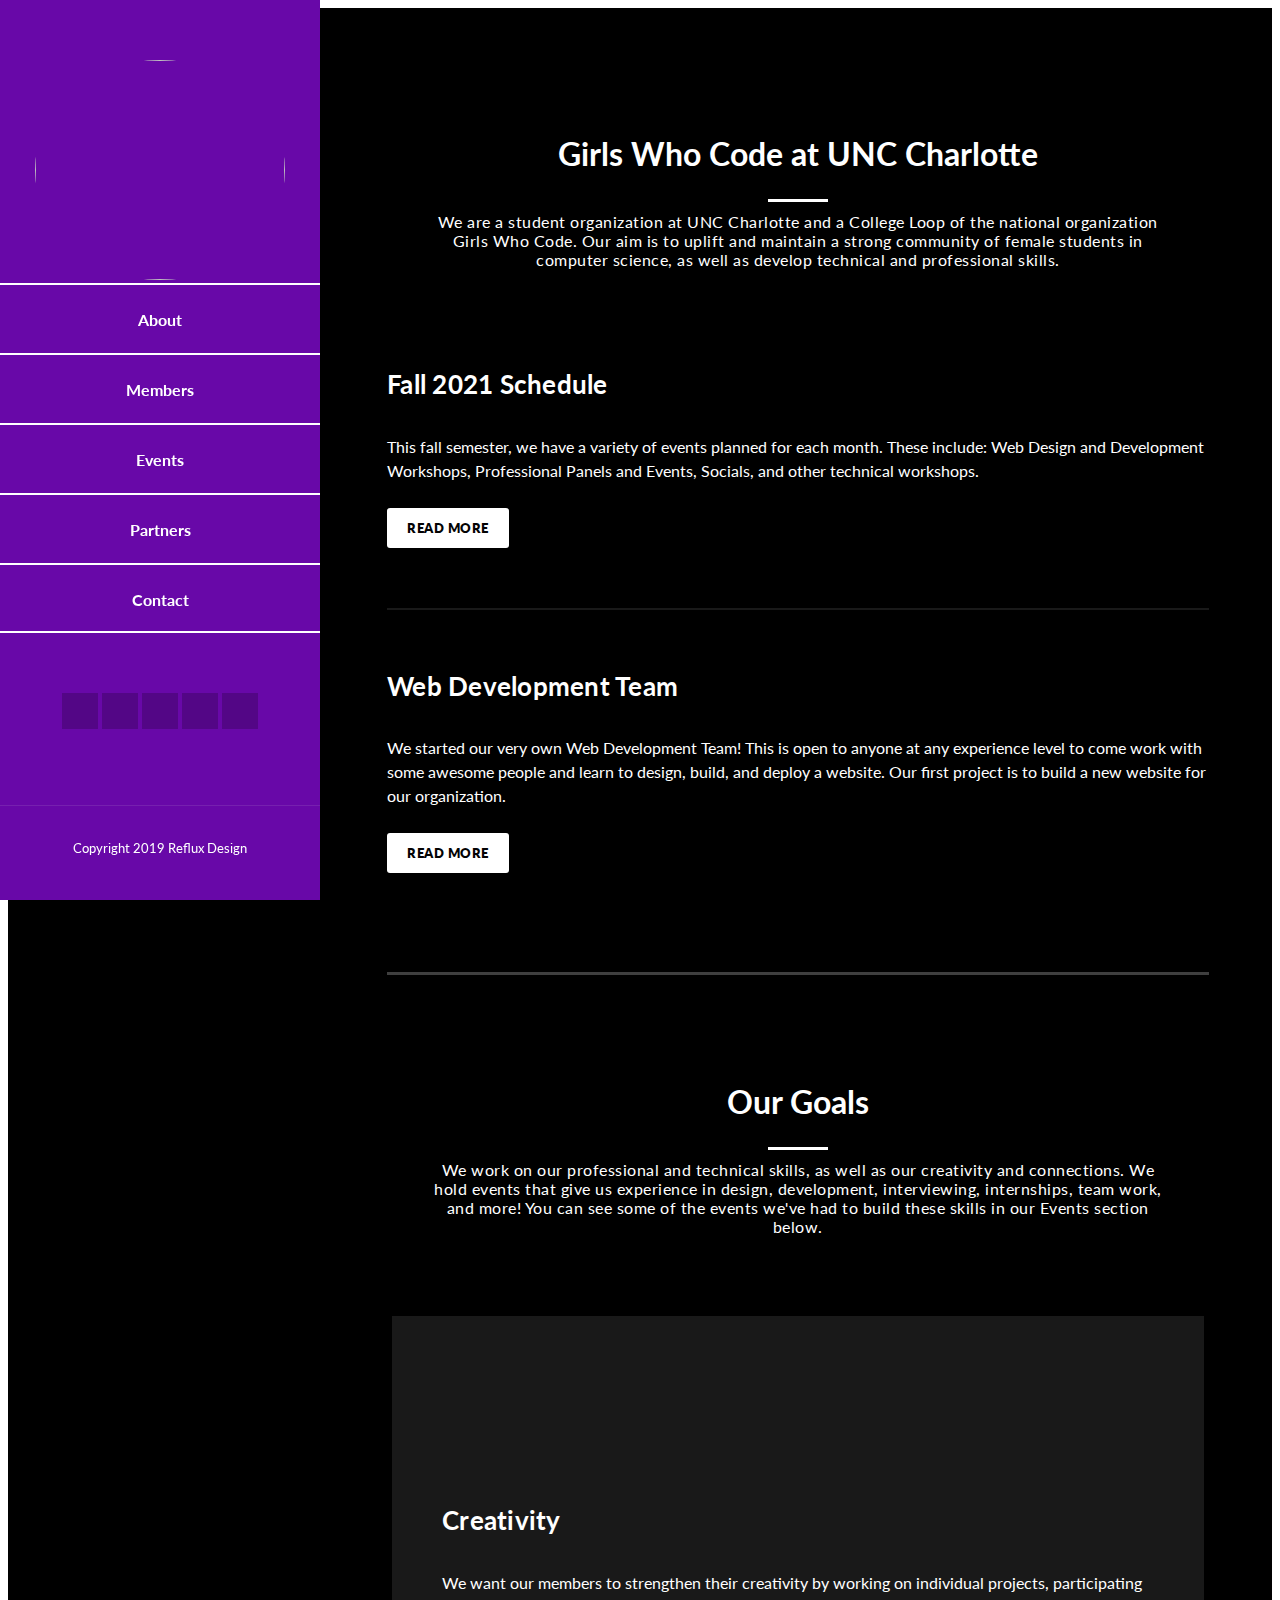
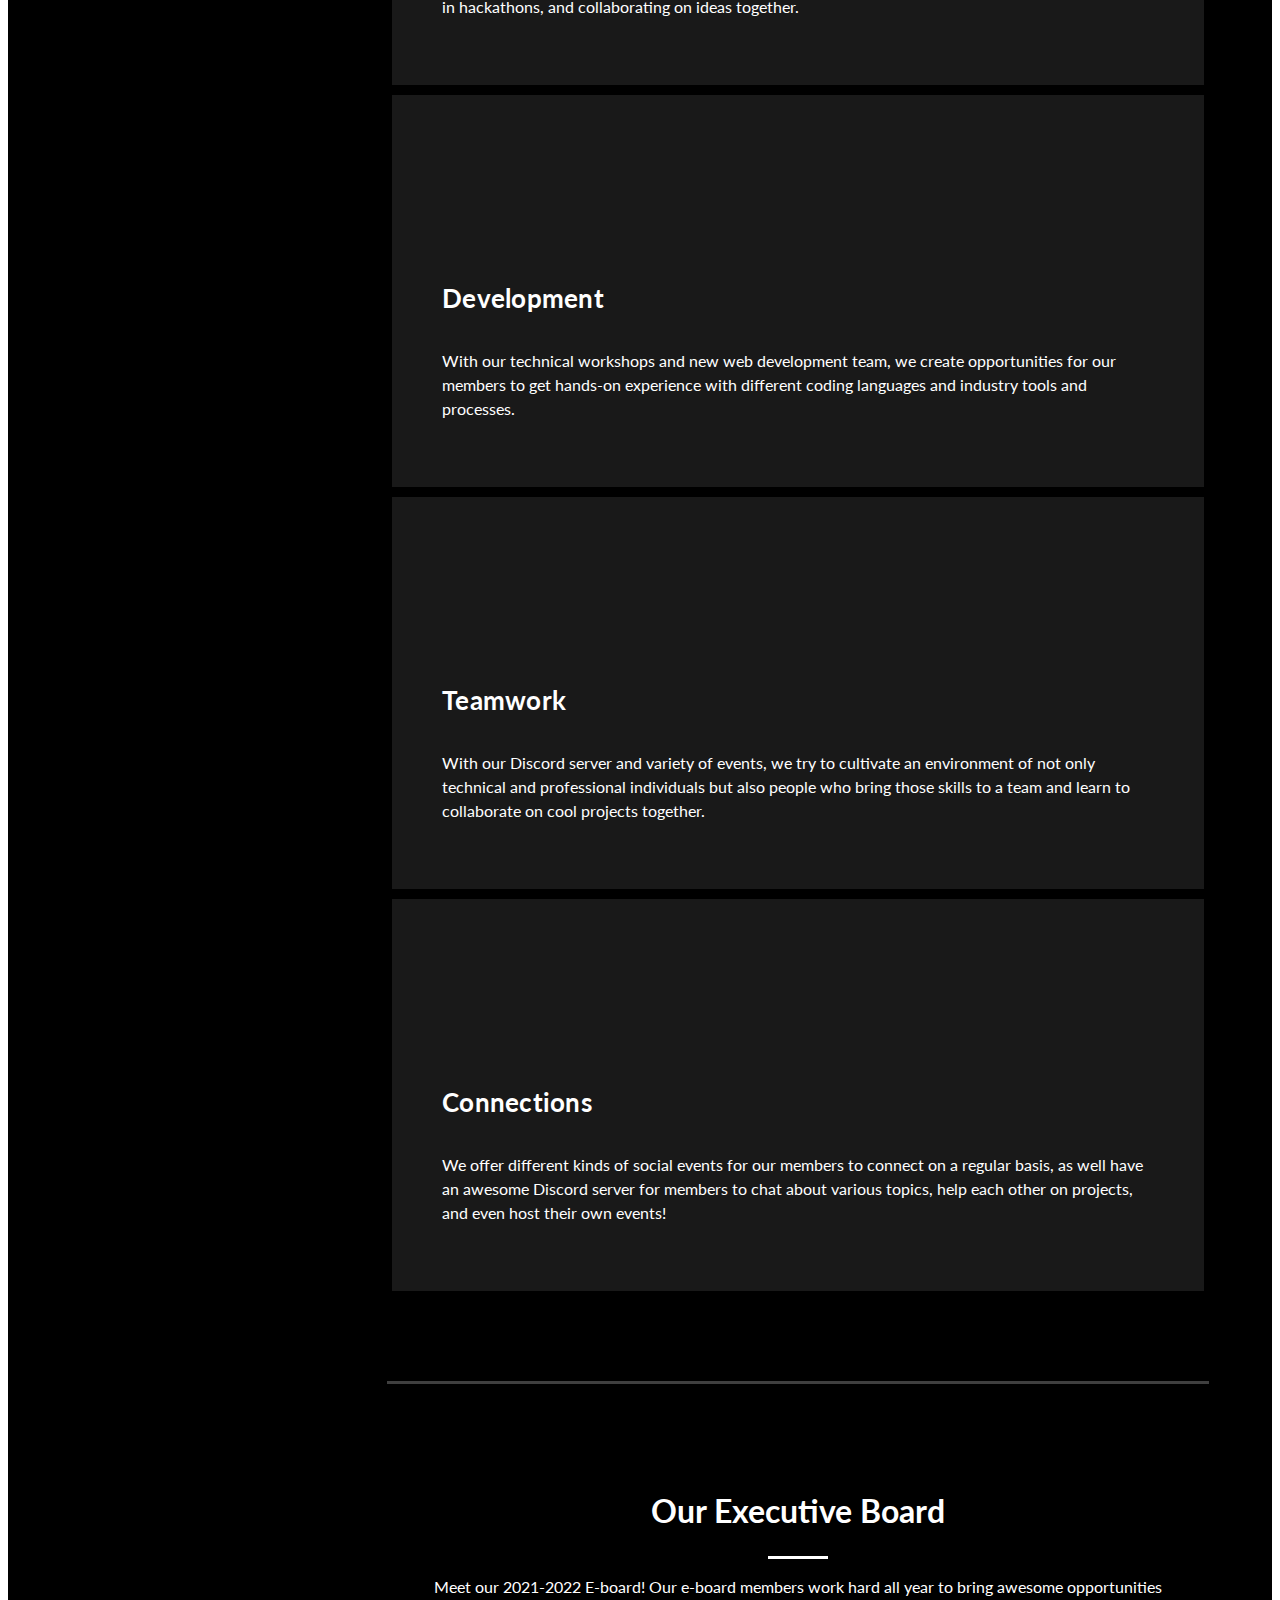
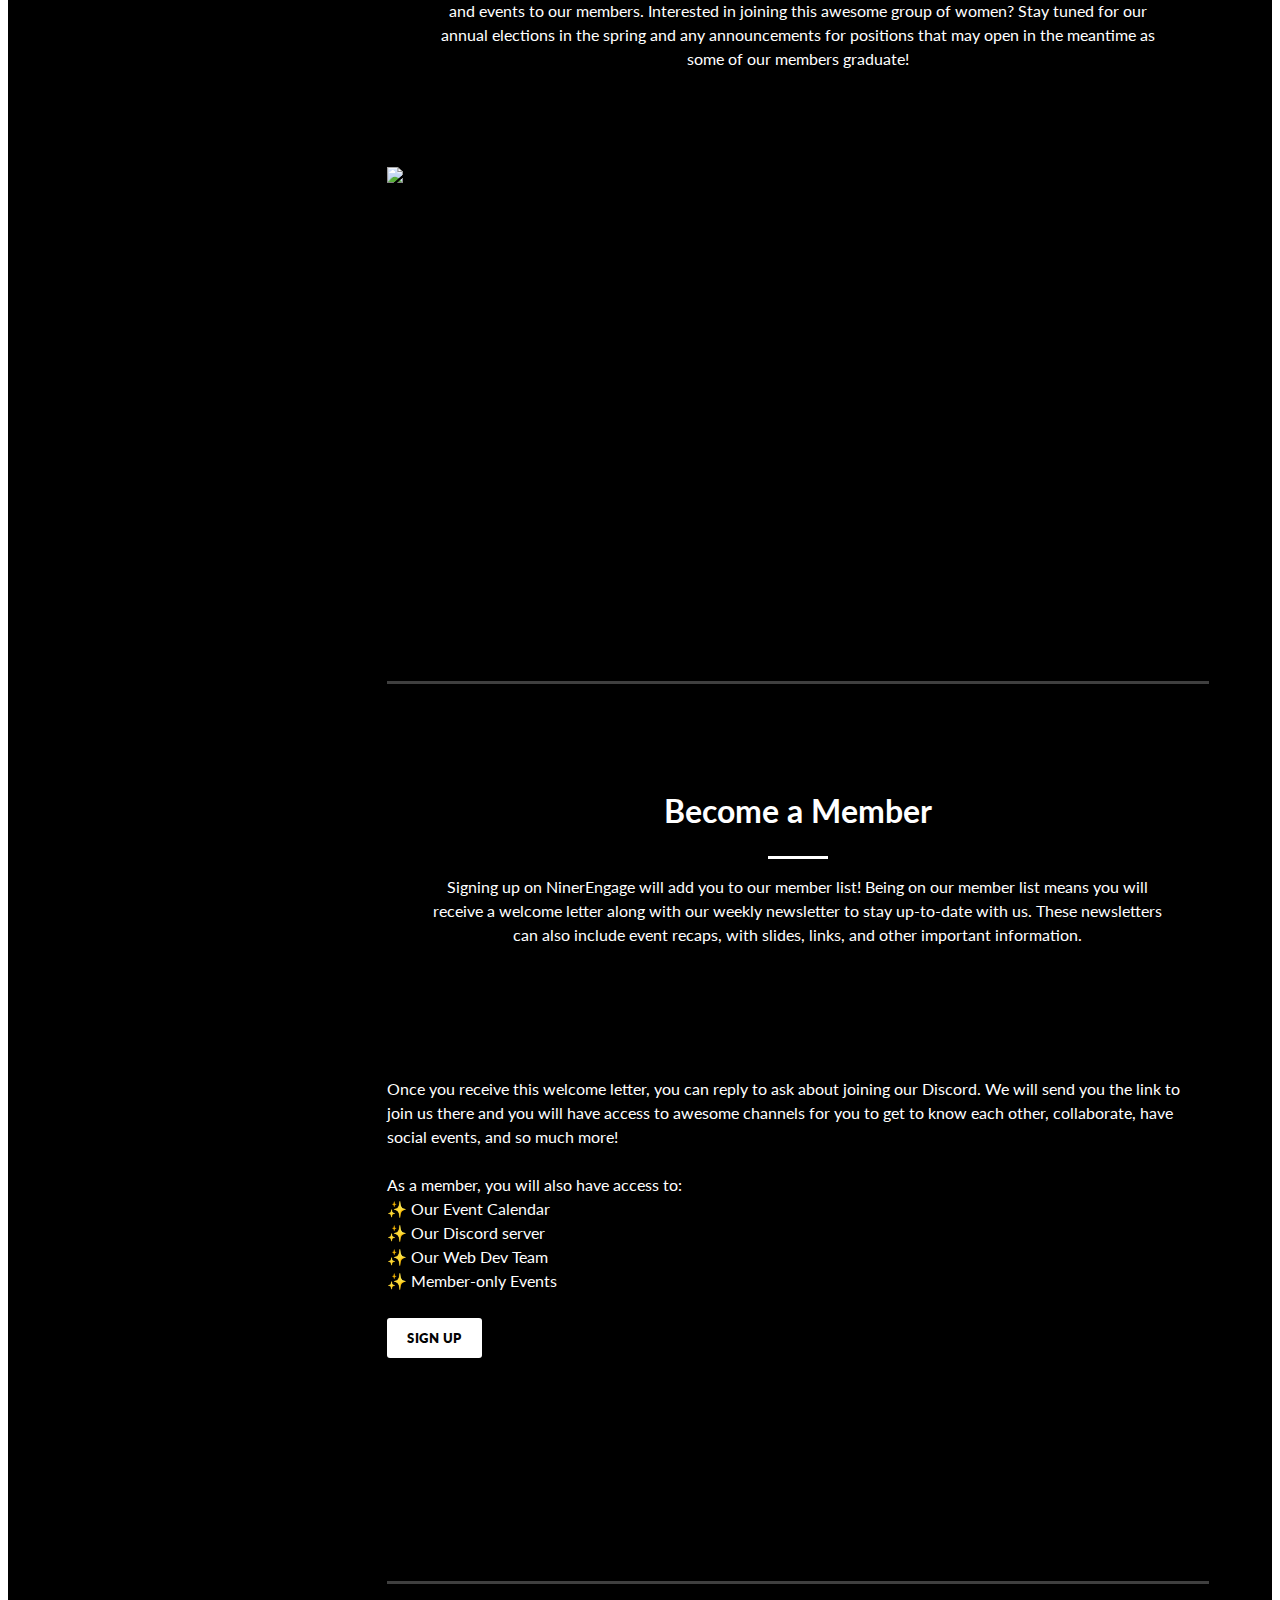
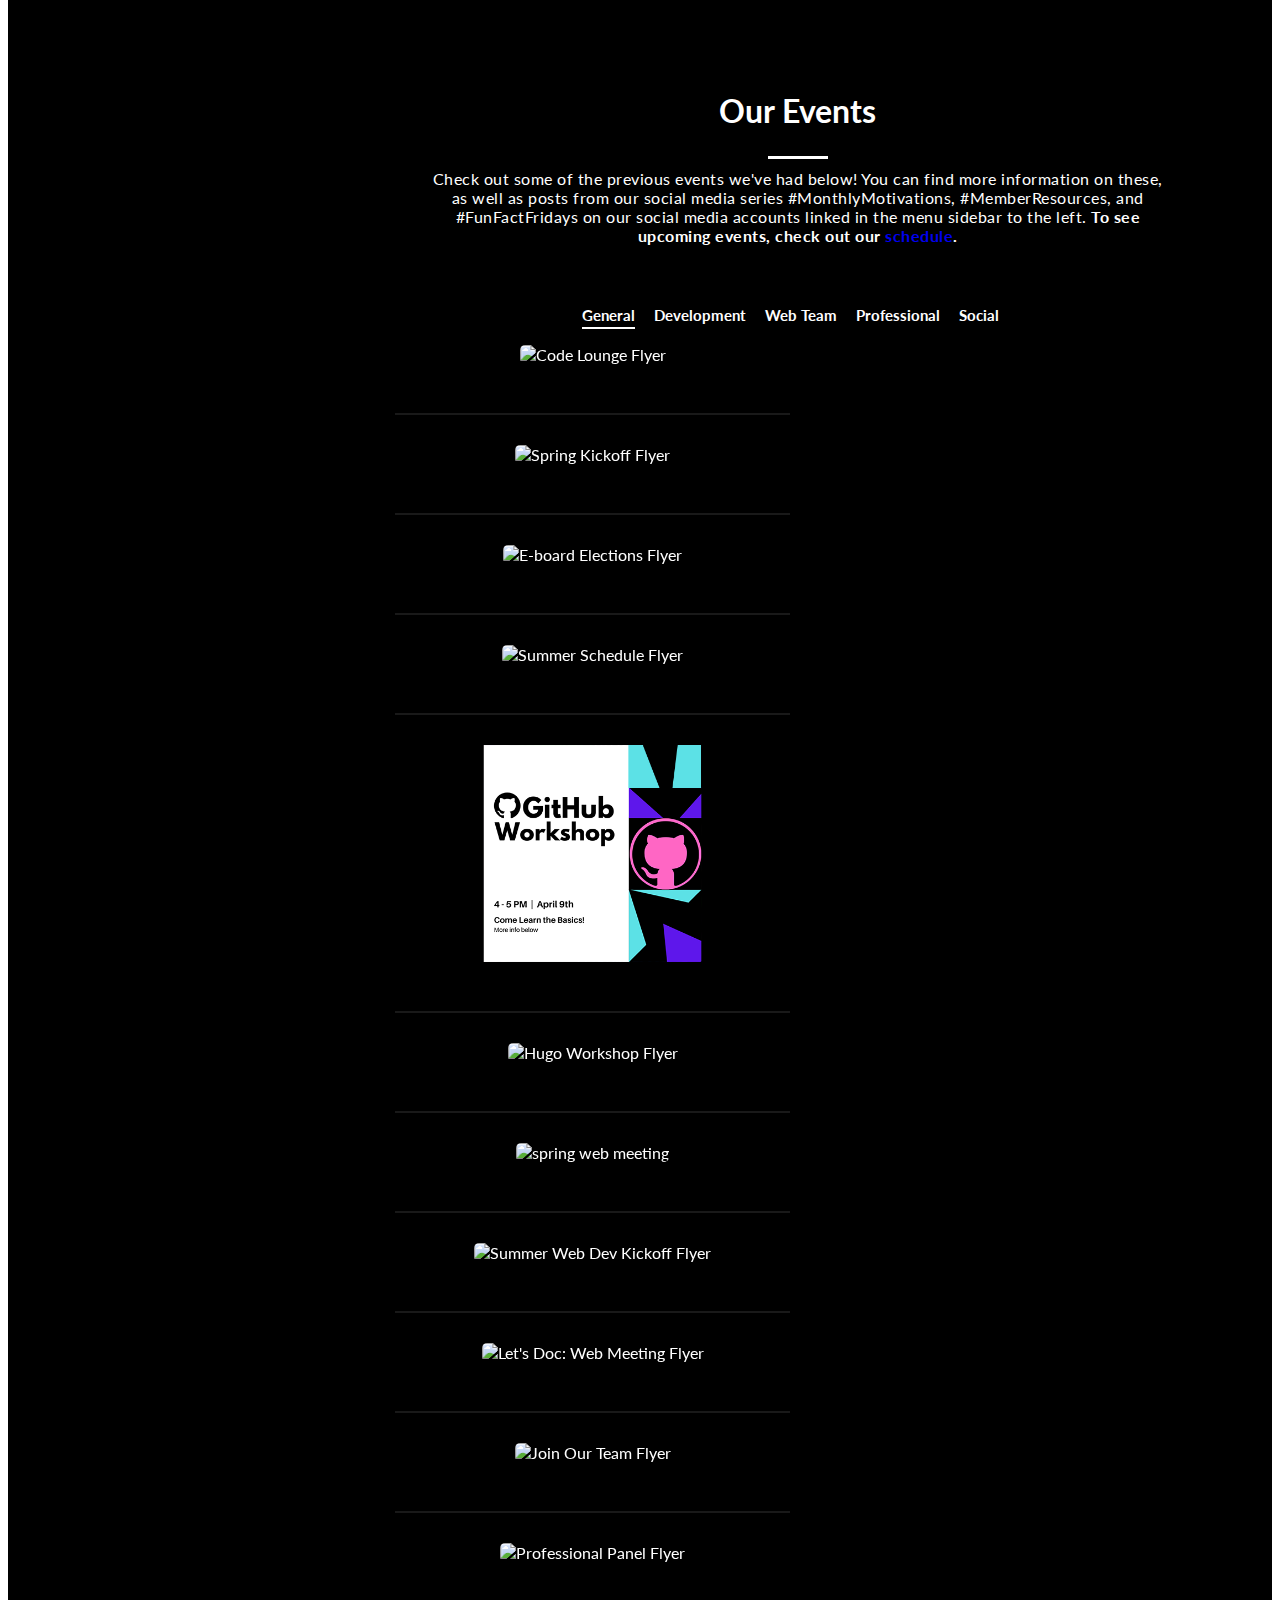
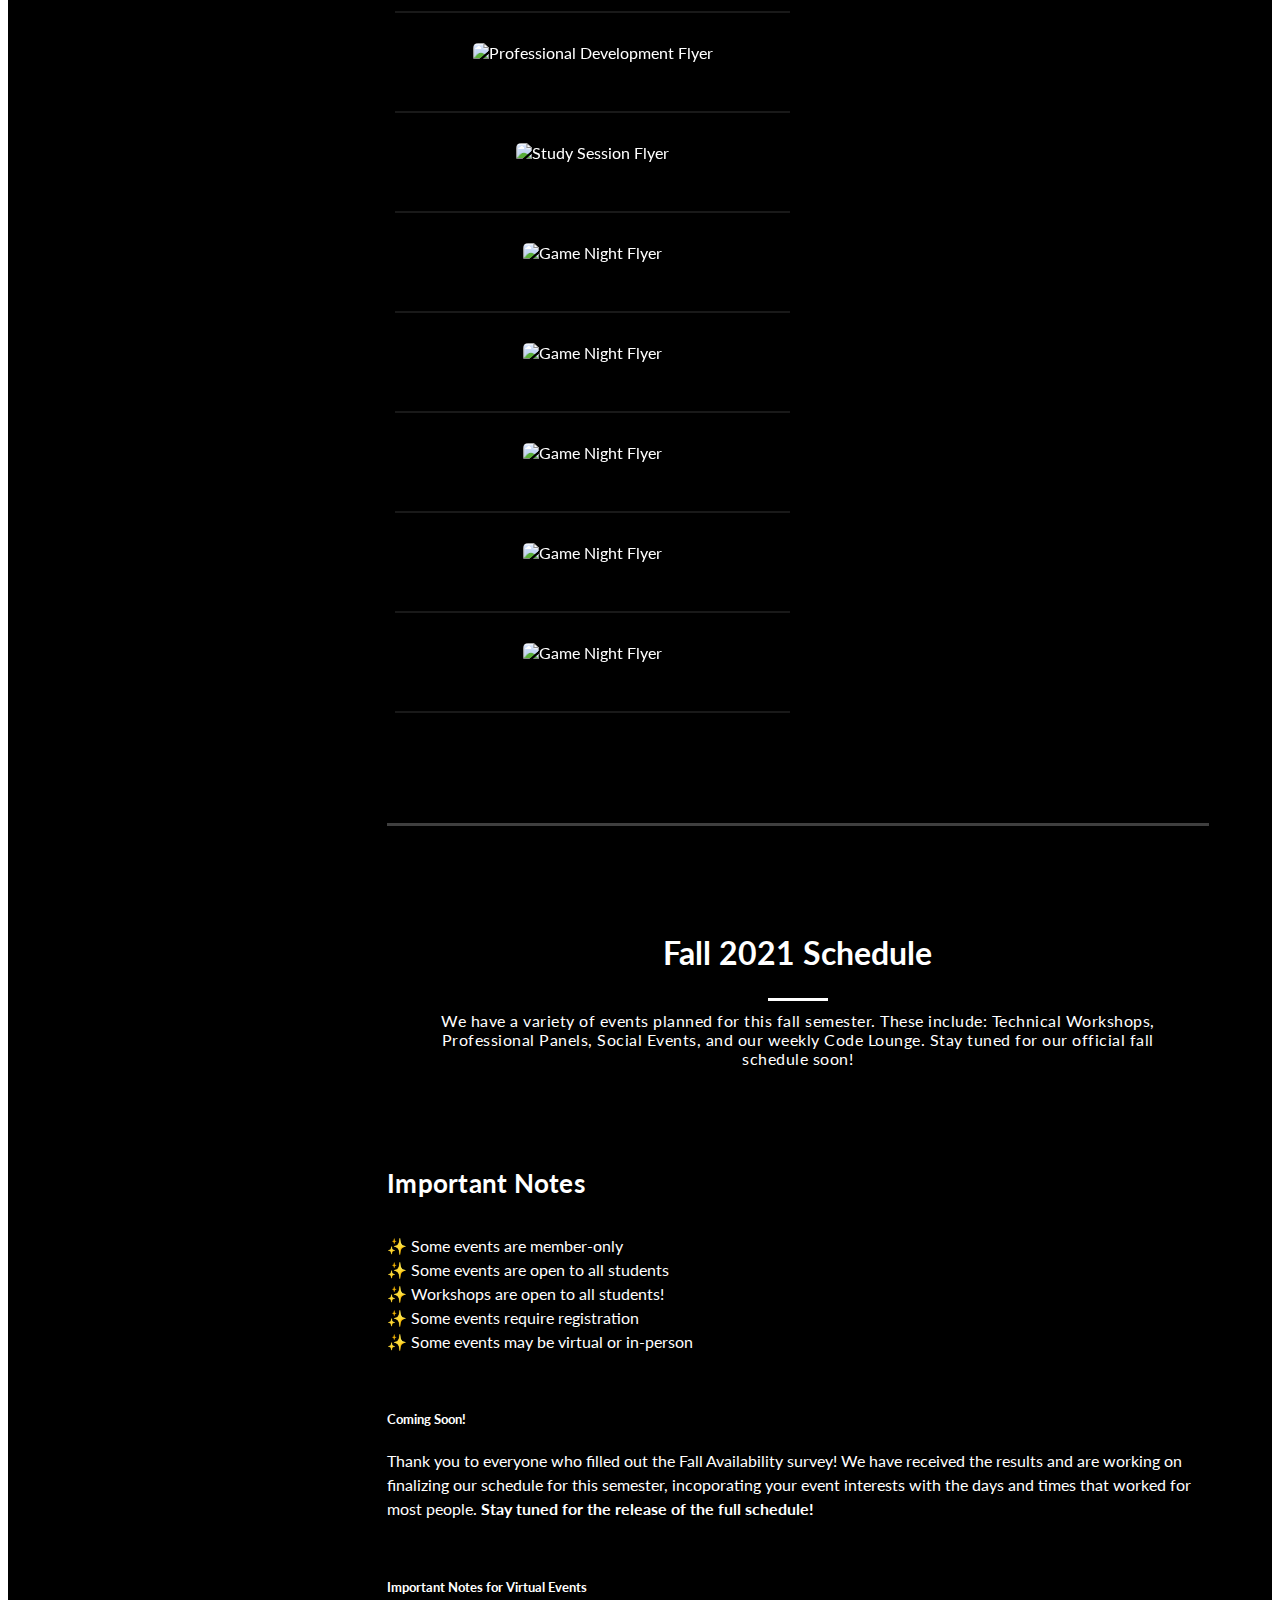
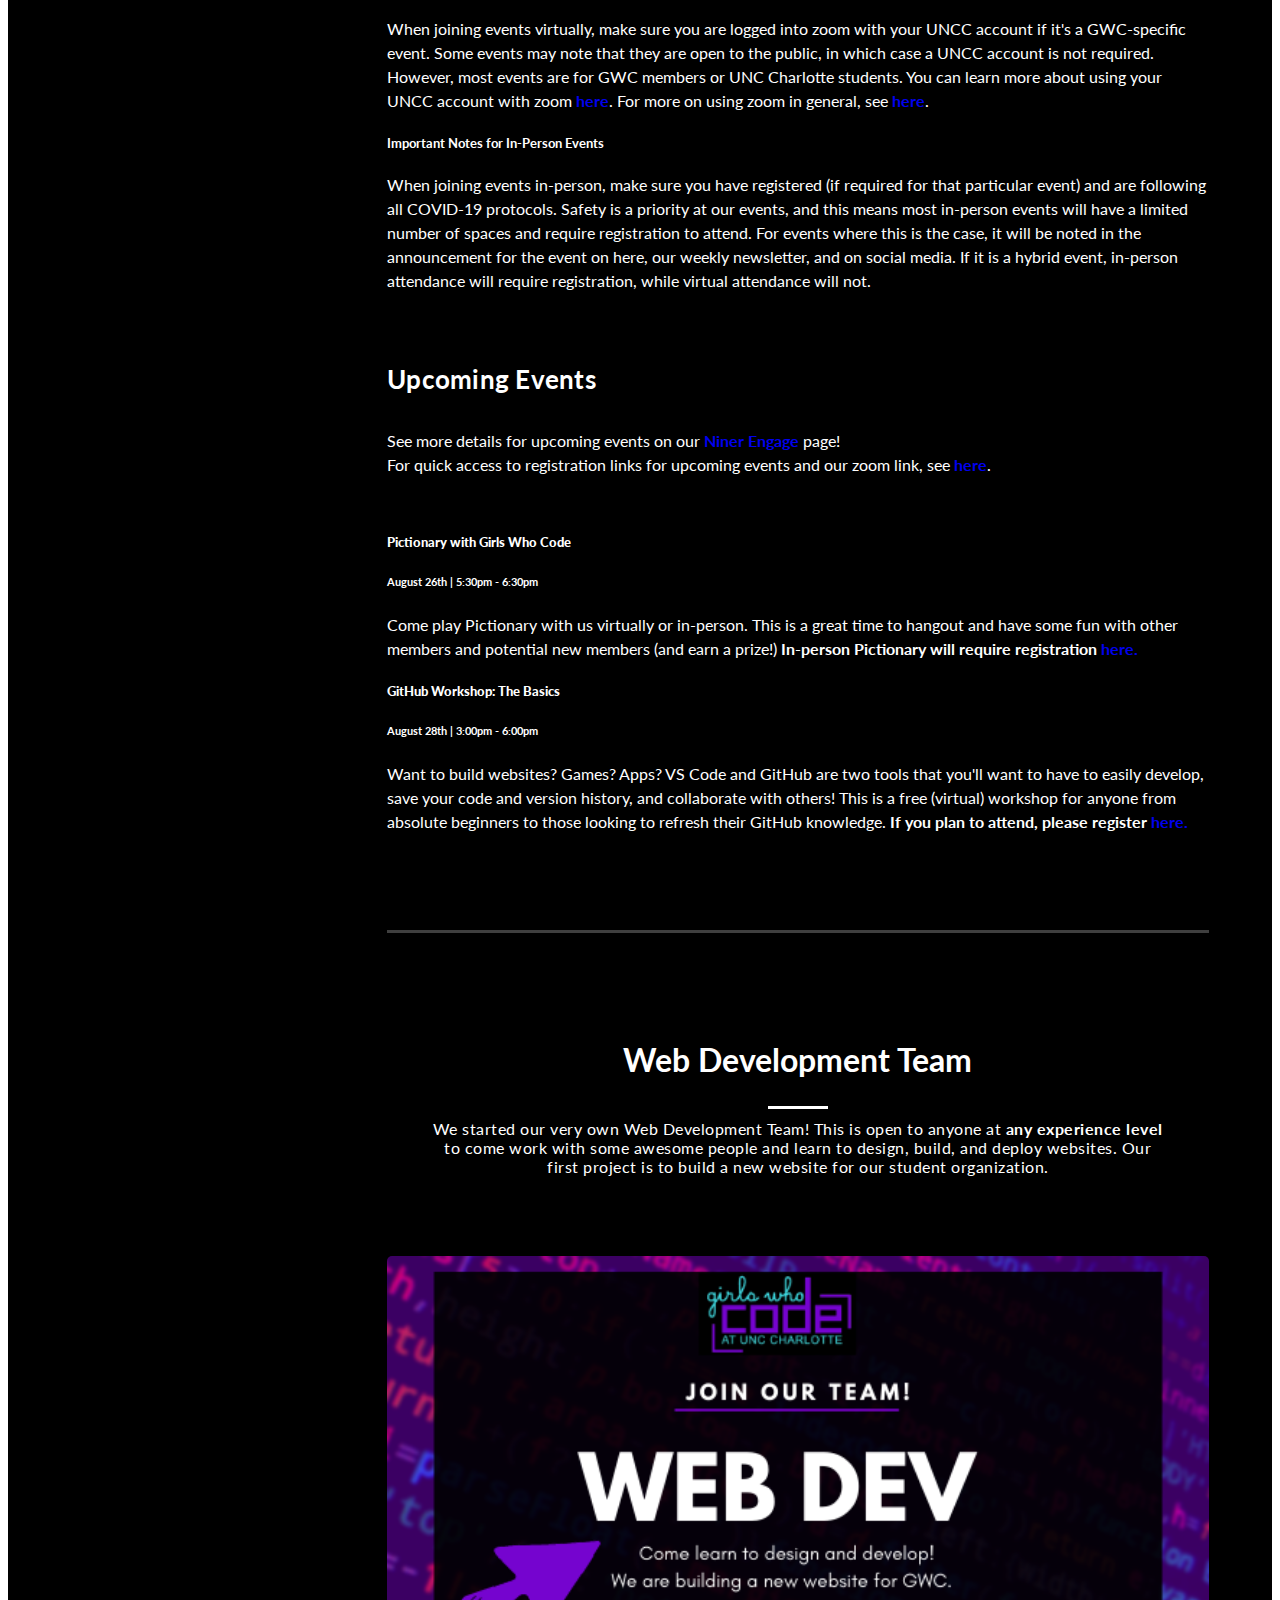
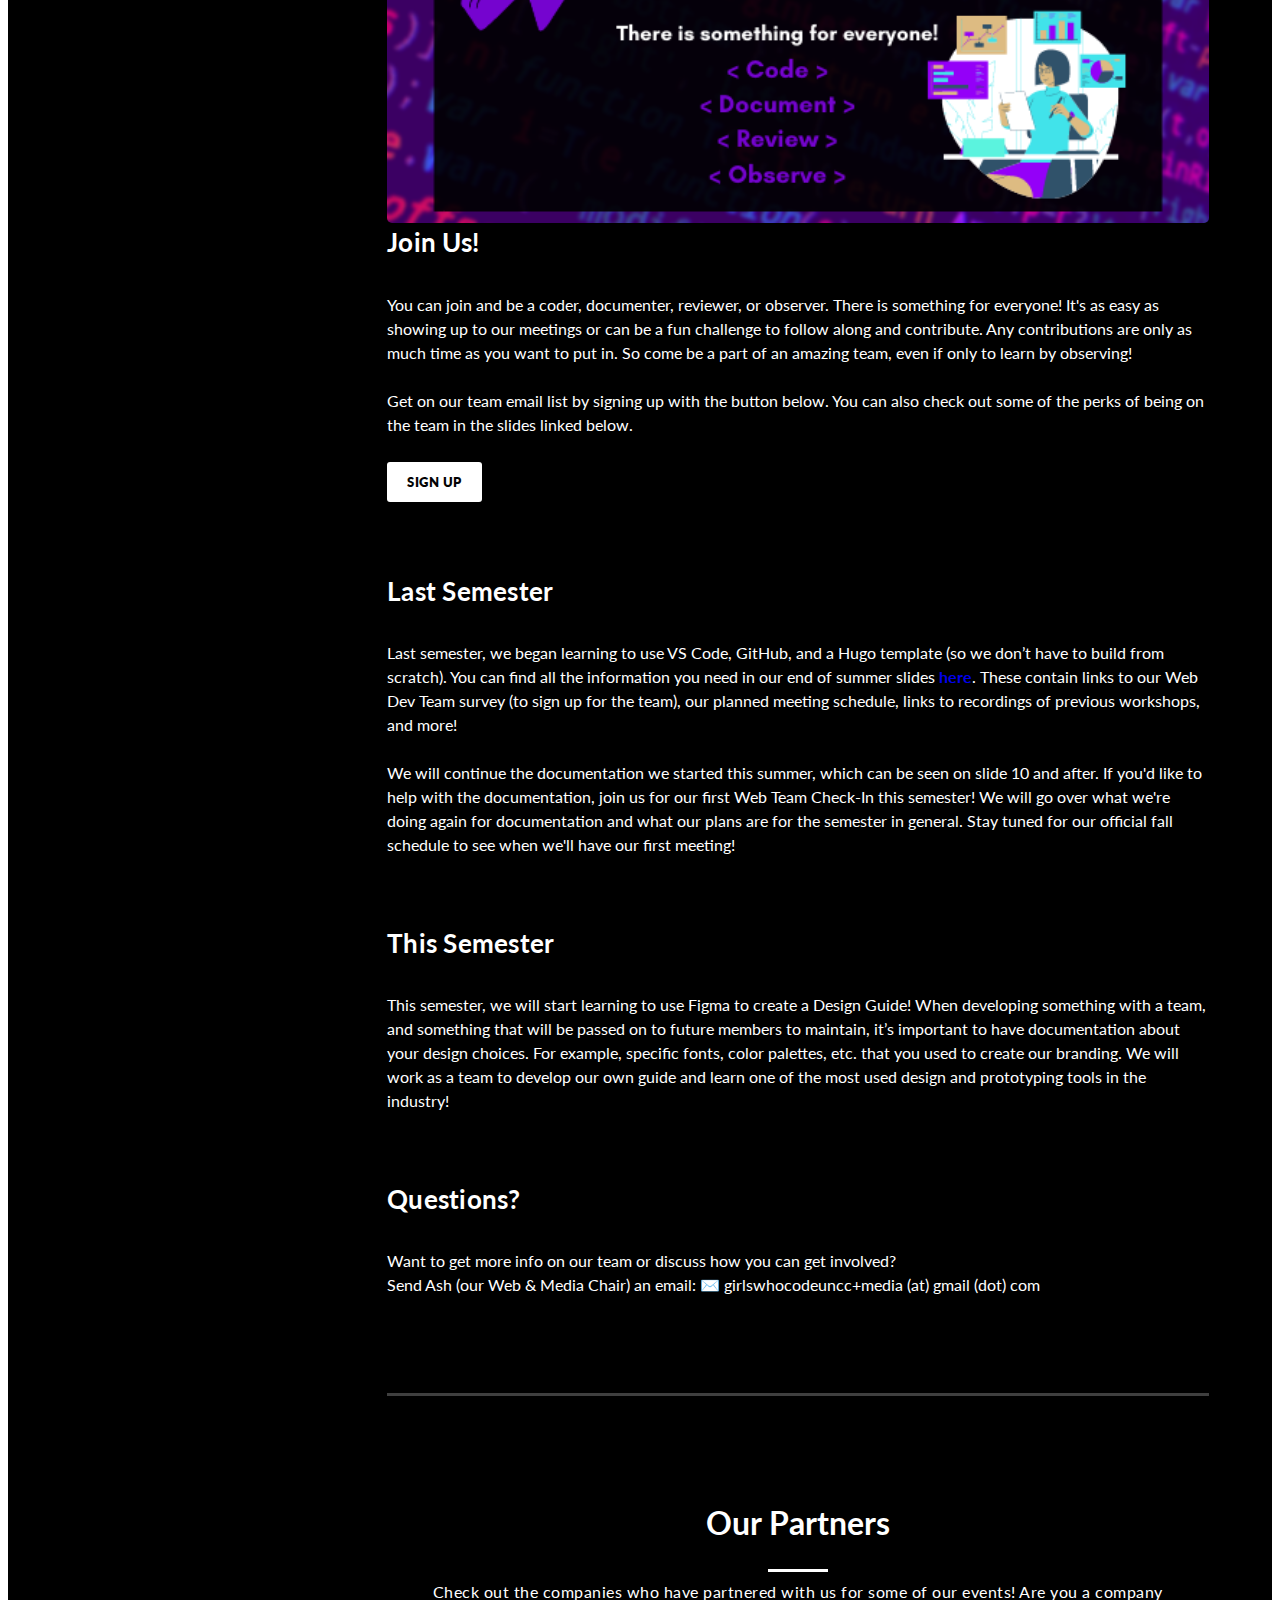
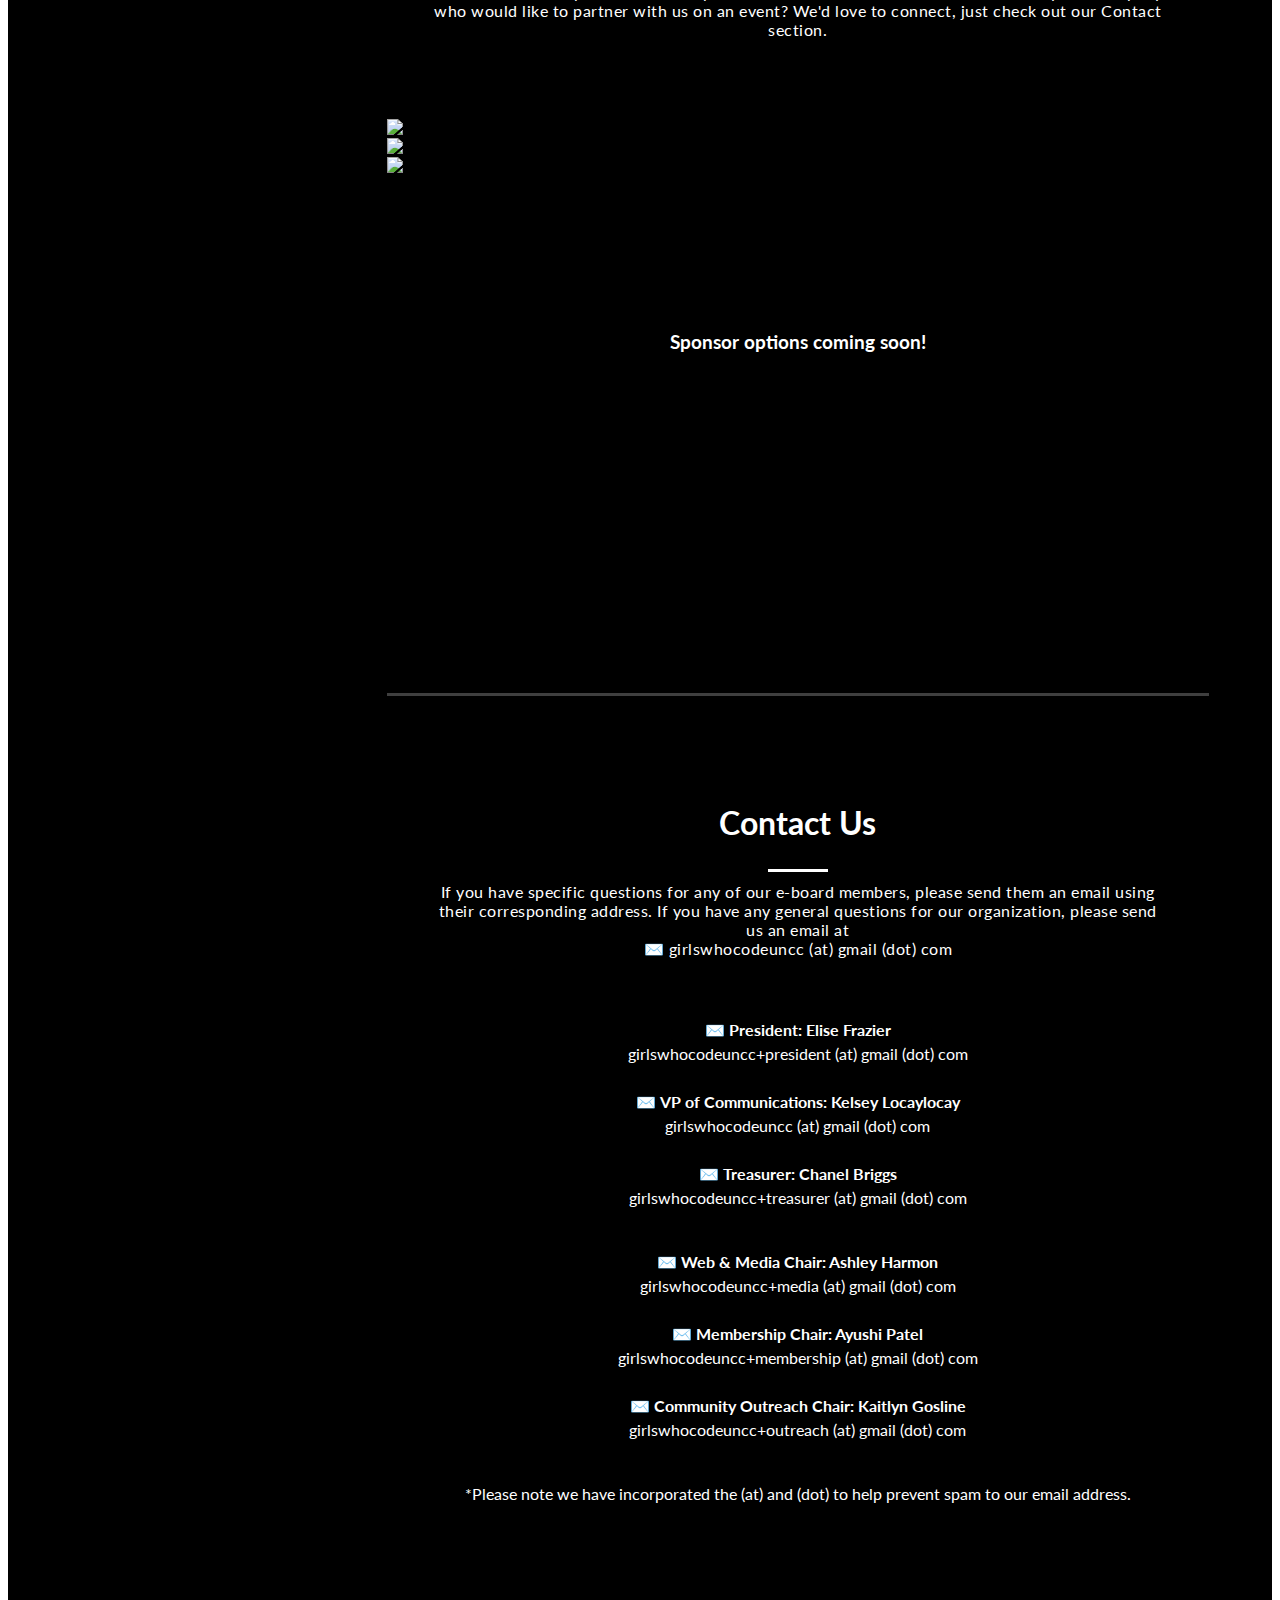
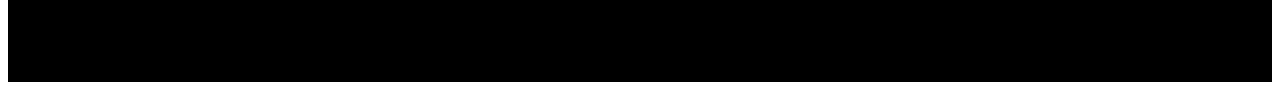
==== index.html @ f1fa6863 "fall schedule updates, removed survey" ====
<!DOCTYPE html>
<html lang="en">

<head>
  <meta charset="utf-8" />
  <meta name="viewport" content="width=device-width, initial-scale=1, shrink-to-fit=no" />
  <!-- 💛 CHANGE ME content="[description of the purpose of this site]" 💛-->
  <meta name="description" content="This is a temp site for GWC-UNCC while our new site is being built" />
  <!-- 💛 CHANGE ME content="[your name]" 💛-->
  <meta name="author" content="bluelotus03" />
  <link href="https://fonts.googleapis.com/css?family=Lato:100,300,400,700,900" rel="stylesheet" />
  <!-- 💛 CHANGE ME <title>[Your Name or Portfolio]<title> 💛-->
  <title>Girls Who Code at UNC Charlotte</title>
  <!--
Reflux Template
https://templatemo.com/tm-531-reflux
-->
  <!-- Bootstrap core CSS -->
  <link href="vendor/bootstrap/css/bootstrap.min.css" rel="stylesheet" />

  <!-- Additional CSS Files -->
  <link rel="stylesheet" href="assets/css/fontawesome.css" />
  <link rel="stylesheet" href="assets/css/templatemo-style.css" />
  <link rel="stylesheet" href="assets/css/owl.css" />
  <link rel="stylesheet" href="assets/css/lightbox.css" />
</head>

<body>
  <div id="page-wraper">
    <!-- Sidebar Menu -->
    <div class="responsive-nav">
      <i class="fa fa-bars" id="menu-toggle"></i>
      <div id="menu" class="menu">
        <i class="fa fa-times" id="menu-close"></i>
        <div class="container">
          <div class="image">
            <!-- 💛 CHANGE ME src="assets/images/[your-profile-pic]" 💛-->
            <a href="#"><img src="assets/images/logo.png" alt="" /></a>
          </div>

          <nav class="main-nav" role="navigation">
            <ul class="main-menu">
              <li><a href="#section1">About</a></li>
              <li><a href="#section2">Members</a></li>
              <li><a href="#section3">Events</a></li>
              <li><a href="#section6">Partners</a></li>
              <li><a href="#section7">Contact</a></li>
            </ul>
          </nav>
          <div class="social-network">
            <ul class="soial-icons">
              <li>
                <a href="https://www.instagram.com/girlswhocode_uncc" target="blank"><i class="fa fa-instagram"></i></a>
              </li>
              <li>
                <a href="https://www.facebook.com/girlswhocode.uncc" target="blank"><i class="fa fa-facebook"></i></a>
              </li>
              <li>
                <a href="https://twitter.com/gwc_uncc" target="blank"><i class="fa fa-twitter"></i></a>
              </li>
              <li>
                <a href="https://www.linkedin.com/company/girls-who-code-at-unc-charlotte" target="blank"><i
                    class="fa fa-linkedin"></i></a>
              </li>
              <li>
                <a href="https://github.com/GWC-UNCC" target="blank"><i class="fa fa-github"></i></a>
              </li>
            </ul>
          </div>
          <div class="copyright-text">
            <p>Copyright 2019 Reflux Design</p>
          </div>
        </div>
      </div>
    </div>

    <section class="section about-me" data-section="section1">
      <div class="container">
        <img src="assets/images/backgroundphoto4.png" alt="">
        <div class="section-heading">
          <!-- ✨ CAN CHANGE <h2>[your main title or welcome msg]</h2> ✨-->
          <h2>Girls Who Code at UNC Charlotte</h2>
          <div class="line-dec"></div>
          <!-- 💛 CHANGE ME <span>[short blurb about you, two sentence max]</span> 💛-->
          <span>
            We are a student organization at UNC Charlotte and a College Loop of the national organization Girls Who
            Code.
            Our aim is to uplift and maintain a strong community of female students in computer science, as well as
            develop
            technical and professional skills.
          </span>
        </div>
        <div class="left-image-post">
          <div class="row">
            <div class="col-md-6">
              <div class="left-image">
                <!-- 💛 CHANGE ME src="assets/images/[image for project or assignment #1]" 💛 -->
                <img src="assets/images/copy-fall-avail-purp.png" alt="" />
              </div>
            </div>
            <div class="col-md-6">
              <div class="right-text">
                <!-- 💛 CHANGE ME <h4>[Project or assignment title #1]</h4> 💛-->
                <h4>Fall 2021 Schedule</h4>
                <!-- 💛 CHANGE ME <p>[Project or assignment description #1]</p> 💛-->
                <p>
                  This fall semester, we have a variety of events planned for each month.
                  These include: Web Design and Development Workshops, Professional Panels
                  and Events, Socials, and other technical workshops.
                </p>
                <div class="white-button">
                  <a href="#section4">Read More</a>
                </div>
              </div>
            </div>
          </div>
        </div>
        <div class="right-image-post">
          <div class="row">
            <div class="col-md-6">
              <div class="left-text">
                <!-- 💛 CHANGE ME <h4>[Project or assignment title #2]</h4> 💛-->
                <h4>Web Development Team</h4>
                <!-- 💛 CHANGE ME <p>[Project or assignment description #2]</p> 💛-->
                <p>
                  We started our very own Web Development Team! This is open to anyone at any experience level to
                  come work with some awesome people and learn to design, build, and deploy a website. Our first project
                  is to build a new website for our organization.
                </p>
                <div class="white-button">
                  <a href="#section5">Read More</a>
                </div>
              </div>
            </div>
            <div class="col-md-6">
              <div class="right-image">
                <!-- 💛 CHANGE ME src="assets/images/[image for project or assignment #2]" 💛 -->
                <img src="assets/images/web dev ad.png" alt="" />
              </div>
            </div>
          </div>
        </div>
      </div>
    </section>

    <section class="section my-services">
      <div class="container">
        <div class="section-heading">
          <!-- 💛 CHANGE ME <h2>[match name chosen at line 54]</h2> 💛 -->
          <h2>Our Goals</h2>
          <div class="line-dec"></div>
          <!-- 💛 CHANGE ME <span>[optional general statement about your strengths]</span> 💛 -->
          <span>
            We work on our professional and technical skills, as well as our creativity and connections.
            We hold events that give us experience in design, development, interviewing, internships, team work, and
            more!
            You can see some of the events we've had to build these skills in our Events section below.
          </span>
        </div>
        <div class="row">
          <div class="col-md-6">
            <div class="service-item">
              <!-- ✨ CAN CHANGE - see guide ✨ -->
              <div class="first-service-icon service-icon"></div>
              <!-- 💛 CHANGE ME <h4>[strength #1]</h4> 💛 -->
              <h4>Creativity</h4>
              <!-- 💛 CHANGE ME <p>[short description of how you have strength #1]</p> 💛 -->
              <p>
                We want our members to strengthen their creativity by working on individual projects,
                participating in hackathons, and collaborating on ideas together.
              </p>
            </div>
          </div>
          <div class="col-md-6">
            <div class="service-item">
              <!-- ✨ CAN CHANGE - see guide ✨ -->
              <div class="second-service-icon service-icon"></div>
              <!-- 💛 CHANGE ME <h4>[strength #2]</h4> 💛 -->
              <h4>Development</h4>
              <!-- 💛 CHANGE ME <p>[short description of how you have strength #2]</p> 💛 -->
              <p>
                With our technical workshops and new web development team, we create opportunities for
                our members to get hands-on experience with different coding languages and industry tools and processes.
              </p>
            </div>
          </div>
          <div class="col-md-6">
            <div class="service-item">
              <!-- ✨ CAN CHANGE - see guide ✨ -->
              <div class="third-service-icon service-icon"></div>
              <!-- 💛 CHANGE ME <h4>[strength #3]</h4> 💛 -->
              <h4>Teamwork</h4>
              <!-- 💛 CHANGE ME <p>[short description of how you have strength #3]</p> 💛 -->
              <p>
                With our Discord server and variety of events, we try to cultivate an environment of not only technical
                and professional individuals
                but also people who bring those skills to a team and learn to collaborate on cool projects together.
              </p>
            </div>
          </div>
          <div class="col-md-6">
            <div class="service-item">
              <!-- ✨ CAN CHANGE - see guide ✨ -->
              <div class="fourth-service-icon service-icon"></div>
              <!-- 💛 CHANGE ME <h4>[strength #4]</h4> 💛 -->
              <h4>Connections</h4>
              <!-- 💛 CHANGE ME <p>[short description of how you have strength #4]</p> 💛 -->
              <p>
                We offer different kinds of social events for our members to connect on a regular basis, as well have an
                awesome Discord server for members
                to chat about various topics, help each other on projects, and even host their own events!
              </p>
            </div>
          </div>
        </div>
      </div>
    </section>

    <section class="section about-me">
      <div class="container">
        <div class="section-heading">
          <!-- ✨ CAN CHANGE <h2>[your main title or welcome msg]</h2> ✨-->
          <h2>Our Executive Board</h2>
          <div class="line-dec"></div>
          <p>
            Meet our 2021-2022 E-board! Our e-board members work hard all year to bring awesome opportunities and events
            to our members.
            Interested in joining this awesome group of women? Stay tuned for our annual elections in the spring and any
            announcements
            for positions that may open in the meantime as some of our members graduate!
          </p>
        </div>
        <div class="row">
          <div class="col-md-12">
            <img src="assets/images/eboard.png">
          </div>
        </div>
      </div>
    </section>

    <section class="section" data-section="section2">
      <div class="container">
        <div class="section-heading">
          <!-- ✨ CAN CHANGE <h2>[your main title or welcome msg]</h2> ✨-->
          <h2>Become a Member</h2>
          <div class="line-dec"></div>
          <p>
            Signing up on NinerEngage will add you to our member list! Being on our member list means you will
            receive a welcome letter along with our weekly newsletter to stay up-to-date with us. These
            newsletters can also include event recaps, with slides, links, and other important information.
          </p>
        </div>
        <div class="left-image-post">
          <div class="row">
            <div class="col-md-7">
              <div class="left-image">
                <!-- 💛 CHANGE ME src="assets/images/[image for project or assignment #2]" 💛 -->
                <img src="assets/images/become-a-member.png" alt="" />
              </div>

            </div>
            <div class="col-md-5">
              <div class="right-text">
                <!-- 💛 CHANGE ME <p>[Project or assignment description #2]</p> 💛-->
                <p>
                  Once you receive this welcome letter, you can reply to ask about joining our Discord. We
                  will send you the link to join us there and you will have access to awesome channels for you to get
                  to know each other, collaborate, have social events, and so much more!
                  <br /><br />As a member, you will also have access to:
                  <br />✨ Our Event Calendar
                  <br />✨ Our Discord server
                  <br />✨ Our Web Dev Team
                  <br />✨ Member-only Events
                </p>
                <div class="white-button">
                  <a href="https://ninerengage.uncc.edu/organization/gwcuncc" target="_blank">Sign Up</a>
                </div>
              </div>
            </div>

          </div>
        </div>
      </div>
    </section>


    <section class="section my-work about-me" data-section="section3">
      <div class="container">
        <div class="section-heading">
          <h2>Our Events</h2>
          <div class="line-dec"></div>
          <!-- 💛 CHANGE ME <span>[short description of things you've done or worked on]</span> 💛 -->
          <span>
            Check out some of the previous events we've had below! You can find more information on these, as well as
            posts from our social media series #MonthlyMotivations, #MemberResources, and #FunFactFridays on
            our social media accounts linked in the menu sidebar to the left. <strong>To see upcoming events,
              check out our <a href="#section4" class="text-link">schedule</a>.</strong>
          </span>
        </div>
        <div class="row">
          <div class="isotope-wrapper">
            <form class="isotope-toolbar">
              <label>
                <!-- 💛 CHANGE ME data-type="[match your category name below]" 💛 -->
                <input type="radio" data-type="General" checked="" name="isotope-filter" />
                <!-- 💛 CHANGE ME <span>[Pick a category tag]</span> 💛 -->
                <span>General</span>
              </label>
              <label>
                <!-- 💛 CHANGE ME data-type="[match your category name below]" 💛 -->
                <input type="radio" data-type="Development" name="isotope-filter" />
                <!-- 💛 CHANGE ME <span>[Pick a category tag]</span> 💛 -->
                <span>Development</span>
              </label>
              <label>
                <!-- 💛 CHANGE ME data-type="[match your category name below]" 💛 -->
                <input type="radio" data-type="Web Team" name="isotope-filter" />
                <!-- 💛 CHANGE ME <span>[Pick a category tag]</span> 💛 -->
                <span>Web Team</span>
              </label>
              <label>
                <!-- 💛 CHANGE ME data-type="[match your category name below]" 💛 -->
                <input type="radio" data-type="Professional" name="isotope-filter" />
                <!-- 💛 CHANGE ME <span>[Pick a category tag]</span> 💛 -->
                <span>Professional</span>
              </label>
              <label>
                <!-- 💛 CHANGE ME data-type="[match your category name below]" 💛 -->
                <input type="radio" data-type="Social" name="isotope-filter" />
                <!-- 💛 CHANGE ME <span>[Pick a category tag]</span> 💛 -->
                <span>Social</span>
              </label>
            </form>
            <div class="isotope-box">

              <!-- 💛 CHANGE ME data-type="[match your one of your category names from before]" 💛 -->
              <div class="isotope-item" data-type="General">
                <figure class="snip1321">
                  <!-- 💛 CHANGE ME src="assets/images/[image of your work #5]" 💛 -->
                  <img src="assets/images/code-lounge.png" alt="Code Lounge Flyer" />
                  <figcaption>
                    <!-- 💛 CHANGE ME href="assets/images/[image of your work #5]" 💛 -->
                    <a href="assets/images/code-lounge.png" data-lightbox="image-1" data-title="Code Lounge"><i
                        class="fa fa-search"></i></a>
                    <!-- 💛 CHANGE ME <h4>[Title of work #5]</h4> 💛 -->
                    <h4>Code Lounge</h4>
                    <!-- 💛 CHANGE ME <h4>[Short description/words for work #5]</h4> 💛 -->
                    <span>We started virtual Code Lounge where you can come drink coffee, <br />chat, work out the bugs,
                      logic, life troubles... really anything.
                      <br />Lets get over that mid-week hump together!</span>
                  </figcaption>
                </figure>
              </div>

              <!-- 💛 CHANGE ME data-type="[match your one of your category names from before]" 💛 -->
              <div class="isotope-item" data-type="General">
                <figure class="snip1321">
                  <!-- 💛 CHANGE ME src="assets/images/[image of your work #5]" 💛 -->
                  <img src="assets/images/spring-kickoff.png" alt="Spring Kickoff Flyer" />
                  <figcaption>
                    <!-- 💛 CHANGE ME href="assets/images/[image of your work #5]" 💛 -->
                    <a href="assets/images/spring-kickoff.png" data-lightbox="image-1" data-title="Spring Kickoff!"><i
                        class="fa fa-search"></i></a>
                    <!-- 💛 CHANGE ME <h4>[Title of work #5]</h4> 💛 -->
                    <h4>Spring Kickoff!</h4>
                    <!-- 💛 CHANGE ME <h4>[Short description/words for work #5]</h4> 💛 -->
                    <span>Members joined us to see what we were up to that semester<br /> and what opportunities we
                      had!</span>
                  </figcaption>
                </figure>
              </div>

              <!-- 💛 CHANGE ME data-type="[match your one of your category names from before]" 💛 -->
              <div class="isotope-item" data-type="General">
                <figure class="snip1321">
                  <!-- 💛 CHANGE ME src="assets/images/[image of your work #5]" 💛 -->
                  <img src="assets/images/elections.png" alt="E-board Elections Flyer" />
                  <figcaption>
                    <!-- 💛 CHANGE ME href="assets/images/[image of your work #5]" 💛 -->
                    <a href="assets/images/elections.png" data-lightbox="image-1" data-title="E-Board Elections"><i
                        class="fa fa-search"></i></a>
                    <!-- 💛 CHANGE ME <h4>[Title of work #5]</h4> 💛 -->
                    <h4>E-Board Elections</h4>
                    <!-- 💛 CHANGE ME <h4>[Short description/words for work #5]</h4> 💛 -->
                    <span>We had our annual E-board Elections last spring. </span>
                  </figcaption>
                </figure>
              </div>

              <!-- 💛 CHANGE ME data-type="[match your one of your category names from before]" 💛 -->
              <div class="isotope-item" data-type="General">
                <figure class="snip1321">
                  <!-- 💛 CHANGE ME src="assets/images/[image of your work #5]" 💛 -->
                  <img src="assets/images/summer-schedule.png" alt="Summer Schedule Flyer" />
                  <figcaption>
                    <!-- 💛 CHANGE ME href="assets/images/[image of your work #5]" 💛 -->
                    <a href="assets/images/summer-schedule.png" data-lightbox="image-1" data-title="Summer Schedule"><i
                        class="fa fa-search"></i></a>
                    <!-- 💛 CHANGE ME <h4>[Title of work #5]</h4> 💛 -->
                    <h4>Summer Schedule</h4>
                    <!-- 💛 CHANGE ME <h4>[Short description/words for work #5]</h4> 💛 -->
                    <span>We had some awesome weekly events over the <br /> summer on Wednesdays and Fridays!</span>
                  </figcaption>
                </figure>
              </div>

              <!-- 💛 CHANGE ME data-type="[match your one of your category names from before]" 💛 -->
              <div class="isotope-item" data-type="Development">
                <figure class="snip1321">
                  <!-- 💛 CHANGE ME src="assets/images/[image of your work #2]" 💛 -->
                  <img src="assets/images/github-wksp.png" alt="GitHub Workshop Flyer" />
                  <figcaption>
                    <!-- 💛 CHANGE ME href="assets/images/[image of your work #2]" 💛 -->
                    <a href="assets/images/github-wksp.png" data-lightbox="image-1" data-title="GitHub Workshop"><i
                        class="fa fa-search"></i></a>
                    <!-- 💛 CHANGE ME <h4>[Title of work #2]</h4> 💛 -->
                    <h4>GitHub Workshop</h4>
                    <!-- 💛 CHANGE ME <h4>[Short description/words for work #2]</h4> 💛 -->
                    <span>We learned the basics of how to work with GitHub, <br />VS Code, and collaborate with a team!
                    </span>
                  </figcaption>
                </figure>
              </div>

              <!-- 💛 CHANGE ME data-type="[match your one of your category names from before]" 💛 -->
              <div class="isotope-item" data-type="Development">
                <figure class="snip1321">
                  <!-- 💛 CHANGE ME src="assets/images/[image of your work #3]" 💛 -->
                  <img src="assets/images/hugo-wksp.png" alt="Hugo Workshop Flyer" />
                  <figcaption>
                    <!-- 💛 CHANGE ME href="assets/images/[image of your work #3]" 💛 -->
                    <a href="assets/images/hugo-wksp.png" data-lightbox="image-1" data-title="Hugo Workshop"><i
                        class="fa fa-search"></i></a>
                    <!-- 💛 CHANGE ME <h4>[Title of work #3]</h4> 💛 -->
                    <h4>Hugo Workshop</h4>
                    <!-- 💛 CHANGE ME <h4>[Short description/words for work #3]</h4> 💛 -->
                    <span>We learned how to modify a Hugo theme and push it to our repos. <br />
                      We had fun playing with the text, colors, buttons, you name it!</span>
                  </figcaption>
                </figure>
              </div>

              <!-- 💛 CHANGE ME data-type="[match your one of your category names from before]" 💛 -->
              <div class="isotope-item" data-type="Web Team">
                <figure class="snip1321">
                  <!-- 💛 CHANGE ME src="assets/images/[image of your work #5]" 💛 -->
                  <img src="assets/images/web-meeting-spring.png" alt="spring web meeting" />
                  <figcaption>
                    <!-- 💛 CHANGE ME href="assets/images/[image of your work #5]" 💛 -->
                    <a href="assets/images/web-meeting-spring.png" data-lightbox="image-1"
                      data-title="Web Dev Meeting"><i class="fa fa-search"></i></a>
                    <!-- 💛 CHANGE ME <h4>[Title of work #5]</h4> 💛 -->
                    <h4>Web Dev Meeting</h4>
                    <!-- 💛 CHANGE ME <h4>[Short description/words for work #5]</h4> 💛 -->
                    <span>We walked through our team setup on GitHub<br /> and looked through different Hugo themes to
                      choose <br />
                      one for our team to use with our new website.</span>
                  </figcaption>
                </figure>
              </div>
              <!-- 💛 CHANGE ME data-type="[match your one of your category names from before]" 💛 -->
              <div class="isotope-item" data-type="Web Team">
                <figure class="snip1321">
                  <!-- 💛 CHANGE ME src="assets/images/[image of your work #1]" 💛 -->
                  <img src="assets/images/web-dev-kickoff-sum.png" alt="Summer Web Dev Kickoff Flyer" />
                  <figcaption>
                    <!-- 💛 CHANGE ME href="assets/images/[image of your work #1]" 💛 -->
                    <a href="assets/images/web-dev-kickoff-sum.png" data-lightbox="image-1"
                      data-title="Summer Web Dev Kickoff"><i class="fa fa-search"></i></a>
                    <!-- 💛 CHANGE ME <h4>[Title of work #1]</h4> 💛 -->
                    <h4>Summer Web Dev Kickoff!</h4>
                    <!-- 💛 CHANGE ME <h4>[Short description/words for work #1]</h4> 💛 -->
                    <span>We met to discuss our plans for the summer and beginning<br /> our documentation phase for
                      building our new website.</span>
                  </figcaption>
                </figure>
              </div>

              <!-- 💛 CHANGE ME data-type="[match your one of your category names from before]" 💛 -->
              <div class="isotope-item" data-type="Web Team">
                <figure class="snip1321">
                  <!-- 💛 CHANGE ME src="assets/images/[image of your work #5]" 💛 -->
                  <img src="assets/images/web-meet-doc.png" alt="Let's Doc: Web Meeting Flyer" />
                  <figcaption>
                    <!-- 💛 CHANGE ME href="assets/images/[image of your work #5]" 💛 -->
                    <a href="assets/images/web-meet-doc.png" data-lightbox="image-1"
                      data-title="Web Dev Meeting: Let's Doc!"><i class="fa fa-search"></i></a>
                    <!-- 💛 CHANGE ME <h4>[Title of work #5]</h4> 💛 -->
                    <h4>Web Dev Meeting: Let's Doc!</h4>
                    <!-- 💛 CHANGE ME <h4>[Short description/words for work #5]</h4> 💛 -->
                    <span>This was the beginning of our team working on our template documentation.
                      We setup our Trello board and started dividing the work based on how much time each person wanted
                      to put in.</span>
                  </figcaption>
                </figure>
              </div>

              <!-- 💛 CHANGE ME data-type="[match your one of your category names from before]" 💛 -->
              <div class="isotope-item" data-type="Web Team">
                <figure class="snip1321">
                  <!-- 💛 CHANGE ME src="assets/images/[image of your work #5]" 💛 -->
                  <img src="assets/images/web-meet-sum-sched.png" alt="Join Our Team Flyer" />
                  <figcaption>
                    <!-- 💛 CHANGE ME href="assets/images/[image of your work #5]" 💛 -->
                    <a href="assets/images/web-meet-sum-sched.png" data-lightbox="image-1" data-title="Join our Team"><i
                        class="fa fa-search"></i></a>
                    <!-- 💛 CHANGE ME <h4>[Title of work #5]</h4> 💛 -->
                    <h4>Join our Team</h4>
                    <!-- 💛 CHANGE ME <h4>[Short description/words for work #5]</h4> 💛 -->
                    <span>This was a weekly post with updates on our Team Check-Ins <br />and Web Dev Meetings each week
                      this summer.</span>
                  </figcaption>
                </figure>
              </div>

              <!-- 💛 CHANGE ME data-type="[match your one of your category names from before]" 💛 -->
              <div class="isotope-item" data-type="Professional">
                <figure class="snip1321">
                  <!-- 💛 CHANGE ME src="assets/images/[image of your work #5]" 💛 -->
                  <img src="assets/images/panel.png" alt="Professional Panel Flyer" />
                  <figcaption>
                    <!-- 💛 CHANGE ME href="assets/images/[image of your work #5]" 💛 -->
                    <a href="assets/images/panel.png" data-lightbox="image-1" data-title="CCI Concentration Panel"><i
                        class="fa fa-search"></i></a>
                    <!-- 💛 CHANGE ME <h4>[Title of work #5]</h4> 💛 -->
                    <h4>CCI Concentration Panel</h4>
                    <!-- 💛 CHANGE ME <h4>[Short description/words for work #5]</h4> 💛 -->
                    <span>We had a series of panels where we learned about <br />two different CCI Concentrations at UNC
                      Charlotte: <br />Software Engineering
                      and Data Science.
                    </span>
                  </figcaption>
                </figure>
              </div>

              <!-- 💛 CHANGE ME data-type="[match your one of your category names from before]" 💛 -->
              <div class="isotope-item" data-type="Professional">
                <figure class="snip1321">
                  <!-- 💛 CHANGE ME src="assets/images/[image of your work #6]" 💛 -->
                  <img src="assets/images/volunteer-girl-scouts.png" alt="Professional Development Flyer" />
                  <figcaption>
                    <!-- 💛 CHANGE ME href="assets/images/[image of your work #6]" 💛 -->
                    <a href="assets/images/volunteer-girl-scouts.png" data-lightbox="image-1"
                      data-title="Professional Development Workshop"><i class="fa fa-search"></i></a>
                    <!-- 💛 CHANGE ME <h4>[Title of work #6]</h4> 💛 -->
                    <h4>Professional Development Workshop</h4>
                    <!-- 💛 CHANGE ME <h4>[Short description/words for work #6]</h4> 💛 -->
                    <span>
                      We hosted a 2-day workshop for highschool girl scouts, <br />teaching them how to work with
                      a template to create
                      an <br />online portfolio, and all about resumes, interviewing, <br />and applying to colleges.
                    </span>
                  </figcaption>
                </figure>
              </div>

              <!-- 💛 CHANGE ME data-type="[match your one of your category names from before]" 💛 -->
              <div class="isotope-item" data-type="Social">
                <figure class="snip1321">
                  <!-- 💛 CHANGE ME src="assets/images/[image of your work #5]" 💛 -->
                  <img src="assets/images/study-session.png" alt="Study Session Flyer" />
                  <figcaption>
                    <!-- 💛 CHANGE ME href="assets/images/[image of your work #5]" 💛 -->
                    <a href="assets/images/study-session.png" data-lightbox="image-1" data-title="Study with GWC"><i
                        class="fa fa-search"></i></a>
                    <!-- 💛 CHANGE ME <h4>[Title of work #5]</h4> 💛 -->
                    <h4>Study with GWC</h4>
                    <!-- 💛 CHANGE ME <h4>[Short description/words for work #5]</h4> 💛 -->
                    <span>We hosted a study session where, after hitting the books <br />for a bit, we could play
                      Pictionary together.</span>
                  </figcaption>
                </figure>
              </div>

              <!-- 💛 CHANGE ME data-type="[match your one of your category names from before]" 💛 -->
              <div class="isotope-item" data-type="Social">
                <figure class="snip1321">
                  <!-- 💛 CHANGE ME src="assets/images/[image of your work #5]" 💛 -->
                  <img src="assets/images/game-night-1.png" alt="Game Night Flyer" />
                  <figcaption>
                    <!-- 💛 CHANGE ME href="assets/images/[image of your work #5]" 💛 -->
                    <a href="assets/images/game-night-1.png" data-lightbox="image-1" data-title="Game Night with GWC"><i
                        class="fa fa-search"></i></a>
                    <!-- 💛 CHANGE ME <h4>[Title of work #5]</h4> 💛 -->
                    <h4>Game Night with GWC</h4>
                    <!-- 💛 CHANGE ME <h4>[Short description/words for work #5]</h4> 💛 -->
                    <span>As part of our weekly Game Nights this summer, this was <br />a night for us to virtually play
                      Pictionary together.</span>
                  </figcaption>
                </figure>
              </div>

              <!-- 💛 CHANGE ME data-type="[match your one of your category names from before]" 💛 -->
              <div class="isotope-item" data-type="Social">
                <figure class="snip1321">
                  <!-- 💛 CHANGE ME src="assets/images/[image of your work #5]" 💛 -->
                  <img src="assets/images/game-night-3.png" alt="Game Night Flyer" />
                  <figcaption>
                    <!-- 💛 CHANGE ME href="assets/images/[image of your work #5]" 💛 -->
                    <a href="assets/images/game-night-3.png" data-lightbox="image-1" data-title="Game Night with GWC"><i
                        class="fa fa-search"></i></a>
                    <!-- 💛 CHANGE ME <h4>[Title of work #5]</h4> 💛 -->
                    <h4>Game Night with GWC</h4>
                    <!-- 💛 CHANGE ME <h4>[Short description/words for work #5]</h4> 💛 -->
                    <span>As part of our weekly Game Nights this summer, this was <br />a night for us to virtually play
                      Kahoot together.</span>
                  </figcaption>
                </figure>
              </div>

              <!-- 💛 CHANGE ME data-type="[match your one of your category names from before]" 💛 -->
              <div class="isotope-item" data-type="Social">
                <figure class="snip1321">
                  <!-- 💛 CHANGE ME src="assets/images/[image of your work #5]" 💛 -->
                  <img src="assets/images/game-night-4.png" alt="Game Night Flyer" />
                  <figcaption>
                    <!-- 💛 CHANGE ME href="assets/images/[image of your work #5]" 💛 -->
                    <a href="assets/images/game-night-4.png" data-lightbox="image-1" data-title="Game Night with GWC"><i
                        class="fa fa-search"></i></a>
                    <!-- 💛 CHANGE ME <h4>[Title of work #5]</h4> 💛 -->
                    <h4>Game Night with GWC</h4>
                    <!-- 💛 CHANGE ME <h4>[Short description/words for work #5]</h4> 💛 -->
                    <span>As part of our weekly Game Nights this summer, this was <br />a night for us to virtually play
                      Kahoot together.</span>
                  </figcaption>
                </figure>
              </div>

              <!-- 💛 CHANGE ME data-type="[match your one of your category names from before]" 💛 -->
              <div class="isotope-item" data-type="Social">
                <figure class="snip1321">
                  <!-- 💛 CHANGE ME src="assets/images/[image of your work #5]" 💛 -->
                  <img src="assets/images/game-night-5.png" alt="Game Night Flyer" />
                  <figcaption>
                    <!-- 💛 CHANGE ME href="assets/images/[image of your work #5]" 💛 -->
                    <a href="assets/images/game-night-5.png" data-lightbox="image-1" data-title="Game Night with GWC"><i
                        class="fa fa-search"></i></a>
                    <!-- 💛 CHANGE ME <h4>[Title of work #5]</h4> 💛 -->
                    <h4>Game Night with GWC</h4>
                    <!-- 💛 CHANGE ME <h4>[Short description/words for work #5]</h4> 💛 -->
                    <span>As part of our weekly Game Nights this summer, this was <br />a night for us to virtually play
                      Among Us together.</span>
                  </figcaption>
                </figure>
              </div>

              <!-- 💛 CHANGE ME data-type="[match your one of your category names from before]" 💛 -->
              <div class="isotope-item" data-type="Social">
                <figure class="snip1321">
                  <!-- 💛 CHANGE ME src="assets/images/[image of your work #5]" 💛 -->
                  <img src="assets/images/game-night-7.png" alt="Game Night Flyer" />
                  <figcaption>
                    <!-- 💛 CHANGE ME href="assets/images/[image of your work #5]" 💛 -->
                    <a href="assets/images/game-night-7.png" data-lightbox="image-1" data-title="Game Night with GWC"><i
                        class="fa fa-search"></i></a>
                    <!-- 💛 CHANGE ME <h4>[Title of work #5]</h4> 💛 -->
                    <h4>Game Night with GWC</h4>
                    <!-- 💛 CHANGE ME <h4>[Short description/words for work #5]</h4> 💛 -->
                    <span>As part of our weekly Game Nights this summer, this was <br />a night for us to virtually play
                      Among Us together.</span>
                  </figcaption>
                </figure>
              </div>

            </div>
          </div>
        </div>
      </div>
    </section>

    <section class="section project-one" data-section="section4">
      <div class="container">
        <div class="section-heading">
          <!-- 💛 CHANGE ME <h2>[your highlighted project title]</h2> 💛-->
          <h2>Fall 2021 Schedule</h2>
          <div class="line-dec"></div>
          <!-- 💛 CHANGE ME <span>[overview of your project - see guide]</span> 💛-->
          <span>
            We have a variety of events planned for this fall semester. These include: Technical Workshops, Professional
            Panels, Social Events, and our weekly Code Lounge.
            Stay tuned for our official fall schedule soon!
          </span>
        </div>
        <div class="left-image-post projects-bottom">
          <div class="row">
            <div class="col-md-7">
              <div class="left-image">
                <!-- 💛 CHANGE ME src="assets/images/[image-for-project-or-assignment-1]" 💛 -->
                <img src="assets/images/schedue-dets-fall.png" alt="" />
              </div>
            </div>
            <div class="col-md-5">
              <div class="right-text">
                <!-- ✨ CAN CHANGE <h4>[title of info about the project]</h4> ✨-->
                <h4>Important Notes</h4>
                <p>
                  ✨ Some events are member-only
                  <br />✨ Some events are open to all students
                  <br />✨ Workshops are open to all students!
                  <br />✨ Some events require registration
                  <br />✨ Some events may be virtual or in-person
                </p>
                <br />
                <!-- ✨ CAN CHANGE <h4>[title of info about the project]</h4> ✨-->
                <h5>Coming Soon!</h5>
                <!-- 💛 CHANGE ME <p>[description of info for this title]</p> 💛-->
                <p>
                  Thank you to everyone who filled out the Fall Availability survey! 
                  We have received the results and are working on finalizing our schedule for this semester, incoporating 
                  your event interests with the days and times that worked for most people.
                 <strong>Stay tuned for the release of the full schedule!</strong>
                <!-- <div class="white-button">
                  <a href="https://bit.ly/3fb3Q6U" target="_blank">Survey</a>
                </div> -->
                </p>
                <br />
              </div>
            </div>
          </div>
        </div>
        <div class="row">
          <div class="col-md-10">
            <h5>Important Notes for Virtual Events</h5>
            <p>
              When joining events virtually, make sure you are logged into zoom with your UNCC account if it's a
              GWC-specific event. Some events may note that they are open to the public, in which case a UNCC account is
              not
              required. However, most events are for GWC members or UNC Charlotte students.
              You can learn more about using your UNCC account with zoom <a
                href="https://spaces.uncc.edu/pages/viewpage.action?pageId=82969679" target="_blank"
                class="text-link"><strong>here</strong></a>. For more on using zoom in general, see
              <a href="https://spaces.uncc.edu/display/FAQ/General+Zoom+Information" target="_blank" class="text-link">
                <strong>here</strong></a>.
            </p>
            <h5>Important Notes for In-Person Events</h5>
            <p>
              When joining events in-person, make sure you have registered (if required for that particular event)
              and are following all COVID-19 protocols. Safety is a priority at our events, and this means most
              in-person
              events will have a limited number of spaces and require registration to attend. For events where this is
              the case,
              it will be noted in the announcement for the event on here, our weekly newsletter, and on social media.
              If it is a hybrid event, in-person attendance will require registration, while virtual attendance will
              not.
            </p>
            <br />

            <h4>Upcoming Events</h4>
            <p>
              See more details for upcoming events on our <a
                href="https://ninerengage.uncc.edu/organization/gwcuncc?ltclid=" target="_blank"
                class="text-link"><strong>Niner Engage</strong></a> page!
              <br />
              For quick access to registration links for upcoming events and our zoom link, see <a
                href="https://linktr.ee/girlswhocode_uncc" target="_blank" class="text-link"><strong>here</strong></a>.
            </p> <br />
            <!-- 💛 CHANGE ME <p>[description of info for this title]</p> 💛-->
          </div>
        </div>

        <div class="row">
          <div class="col-md-6">
            <h5><strong>Pictionary with Girls Who Code</strong> </h5>
            <h6> August 26th | 5:30pm - 6:30pm </h6>
            <p> Come play Pictionary with us virtually or in-person. This is a great time to hangout and have some
              fun with other members and potential new members (and earn a prize!)
              <strong>In-person Pictionary will require registration <a
                  href="https://ninerengage.uncc.edu/event/7143238?ltclid=241a6557-19bc-4b58-b110-ade71e686b8b"
                  target="_blank" class="text-link">here.</strong></a>
            </p>
          </div>

          <div class="col-md-6">
            <h5> <strong>GitHub Workshop: The Basics </strong></h5>
            <h6> August 28th | 3:00pm - 6:00pm </h6>
            <p> Want to build websites? Games? Apps? VS Code and GitHub are two tools that you'll want to have to easily
              develop, save your code and version history, and collaborate with others!
              This is a free (virtual) workshop for anyone from absolute beginners to those looking to refresh their
              GitHub knowledge. <strong> If you plan to attend, please register
                <a href="https://forms.gle/vadApDE9yRTZGbbj9?ltclid=" target="_blank"
                  class="text-link">here.</strong></a></p>
            <!-- ✨ CAN CHANGE <h4>[title of info about the project]</h4> ✨-->
          </div>
        </div>
      </div>
    </section>

    <section class="section project-two" data-section="section5">
      <div class="container">
        <div class="section-heading">
          <!-- 💛 CHANGE ME <h2>[your highlighted project title]</h2> 💛-->
          <h2>Web Development Team</h2>
          <div class="line-dec"></div>
          <!-- 💛 CHANGE ME <span>[overview of your project - see guide]</span> 💛-->
          <span>
            We started our very own Web Development Team! This is open to anyone at <strong>any experience
              level</strong> to come work
            with some awesome people and learn to design, build, and deploy websites. Our first project is to build a
            new website for our student organization.
          </span>
        </div>
        <div class="left-image-post projects-bottom">
          <div class="row">
            <div class="col-md-8">
              <div class="left-image">
                <!-- 💛 CHANGE ME src="assets/images/[image-for-project-or-assignment-2]" 💛 -->
                <img src="assets/images/web-team-info.png" alt="" />
              </div>
            </div>
            <div class="col-md-4">
              <div class="right-text">
                <!-- ✨ CAN CHANGE <h4>[title of info about the project]</h4> ✨-->
                <h4>Join Us!</h4>
                <!-- 💛 CHANGE ME <p>[description of info for this title]</p> 💛-->
                <p>
                  You can join and be a coder, documenter, reviewer, or observer. There is something for everyone!
                  It's as easy as showing up to our meetings or can be a fun challenge to follow along and contribute.
                  Any contributions are only as much time as you want to put in. So come be a part of an amazing team,
                  even if only to learn by observing! <br /><br />
                  Get on our team email list by signing up with the button below. You can also check out some of the
                  perks
                  of being on the team in the slides linked below.
                </p>
                <div class="white-button">
                  <a href="https://docs.google.com/forms/d/e/1FAIpQLSevL8tFNnicGdHIA8o-tAv11zXYOaM0E8yZG6LqMgd69T7JPw/viewform"
                    target="_blank">Sign Up </a>
                </div>
              </div>
            </div>
          </div>
        </div>
      </div>
      <br />
      <br />
      <div class="container">
        <div class="row">
          <div class="col-md-10">

            <h4>Last Semester</h4>
            <!-- 💛 CHANGE ME <p>[description of info for this title]</p> 💛-->
            <p>
              Last semester, we began learning to use VS Code, GitHub, and a Hugo
              template (so we don’t have to build
              from scratch).
              You can find all the information you need in our end of summer slides <a
                href="https://drive.google.com/file/d/15u9ljIg3A52SE_6cMCDTHzePOf3GUNKM/view?usp=sharing"
                target="_blank" class="text-link"><strong>here</strong></a>. These contain links to our
              Web Dev Team survey (to sign up for the team), our planned meeting schedule, links to recordings of
              previous workshops, and more! <br /><br /> We will continue the documentation we started this summer, which can
              be seen on slide 10 and after. If you'd like to help with the documentation, join us for our first Web Team
              Check-In this semester! We will go over what we're doing again for documentation and what our plans are for the
              semester in general. Stay tuned for our official fall schedule to see when we'll have our first meeting!
            </p>
            <!-- ✨ CAN CHANGE <h4>[title of info about the project]</h4> ✨-->
          </div>
        </div>
        <br />
        <div class="row">
          <div class="col-md-10">

            <h4>This Semester</h4>
            <!-- 💛 CHANGE ME <p>[description of info for this title]</p> 💛-->
            <p>
              This semester, we will start learning to use Figma to create a Design Guide! When developing
              something with a team, and something that will be passed on to future members to maintain, it’s
              important to have documentation about your design choices. For example, specific fonts, color
              palettes, etc. that you used to create our branding. We will work as a team to develop our own guide
              and learn one of the most used design and prototyping tools in the industry!
            </p>
            <!-- ✨ CAN CHANGE <h4>[title of info about the project]</h4> ✨-->
          </div>
        </div>
        <br />
        <div class="row">
          <div class="col-md-10">

            <h4>Questions?</h4>
            <!-- 💛 CHANGE ME <p>[description of info for this title]</p> 💛-->
            <p>
              Want to get more info on our team or discuss how you can get involved? <br />
              Send Ash (our Web & Media Chair) an email: ✉️ girlswhocodeuncc+media (at) gmail (dot) com
            </p>
          </div>
        </div>
      </div>
      <!-- example of spanning text accross whole site -->
    </section>

    <section class="section project-one" data-section="section6">
      <div class="container">
        <div class="section-heading">
          <!-- 💛 CHANGE ME <h2>[your highlighted project title]</h2> 💛-->
          <h2>Our Partners</h2>
          <div class="line-dec"></div>
          <!-- 💛 CHANGE ME <span>[overview of your project - see guide]</span> 💛-->
          <span>
            Check out the companies who have partnered with us for some of our events!
            Are you a company who would like to partner with us on an event? We'd love to connect, just check out
            our Contact section.
          </span>
        </div>
        <div class="row">
          <div class="col-sm-4">
            <div class="card">
              <div class="card-body">
                <a href="https://www.slalom.com/home" target="_blank">
                  <img src="assets/images/slalom-logo-black.jpg">
                </a>
              </div>
            </div>
          </div>
          <div class="col-sm-4">
            <div class="card">
              <div class="card-body">
                <a href="https://www.girlscoutsp2p.org/" target="_blank">
                  <img src="assets/images/GSPP.png">
                </a>
              </div>
            </div>
          </div>
          <div class="col-sm-4">
            <div class="card">
              <div class="card-body">
                <a href="https://www.centene.com/" target="_blank">
                  <img src="assets/images/centene-logo.png">
                </a>
              </div>
            </div>
          </div>
        </div>
        <br /><br /><br />
        <div class="section-heading">
          <h3>Sponsor options coming soon!</h3>
        </div>
      </div>
    </section>



    <section class="section contact-me" data-section="section7">
      <div class="container">
        <div class="section-heading">
          <h2>Contact Us</h2>
          <div class="line-dec"></div>
          <!-- 💛 CHANGE ME <span>[short description or message - see guide]</span> 💛 -->
          <span>
            If you have specific questions for any of our e-board members, please send them an email using their
            corresponding address. If you have any general questions for our organization, please send us an email at
            <br />✉️
            girlswhocodeuncc (at) gmail (dot) com
          </span>
          <br /><br />
          <div class="row">
            <div class="col-md-6">
              <p class="contacts">
                <br />✉️ <strong>President: Elise Frazier</strong>
                <br /> girlswhocodeuncc+president (at) gmail (dot) com

                <br /><br />✉️ <strong>VP of Communications: Kelsey Locaylocay</strong>
                <br />girlswhocodeuncc (at) gmail (dot) com

                <br /><br />✉️ <strong>Treasurer: Chanel Briggs</strong>
                <br />girlswhocodeuncc+treasurer (at) gmail (dot) com
              </p>
            </div>
            <div class="col-md-6">
              <p class="contacts">
                <br />✉️ <strong>Web & Media Chair: Ashley Harmon</strong>
                <br />girlswhocodeuncc+media (at) gmail (dot) com

                <br /><br />✉️ <strong>Membership Chair: Ayushi Patel</strong>
                <br />girlswhocodeuncc+membership (at) gmail (dot) com

                <br /><br />✉️ <strong> Community Outreach Chair: Kaitlyn Gosline</strong>
                <br />girlswhocodeuncc+outreach (at) gmail (dot) com
              </p>
            </div>
          </div>
          <div class="row">
            <div class="col-md-3"></div>
            <div class="col-md-6">
              <p> <br />
                *Please note we have incorporated the (at) and (dot) to help prevent spam to our email address.
              </p>
            </div>
          </div>
        </div>
    </section>

  </div>


  <!-- ✋ Don't worry about this section below. It's more advanced than we'll get in this workshop. -->
  <!-- Scripts -->
  <!-- Bootstrap core JavaScript -->
  <script src="vendor/jquery/jquery.min.js"></script>
  <script src="vendor/bootstrap/js/bootstrap.bundle.min.js"></script>

  <script src="assets/js/isotope.min.js"></script>
  <script src="assets/js/owl-carousel.js"></script>
  <script src="assets/js/lightbox.js"></script>
  <script src="assets/js/custom.js"></script>
  <script>
    //according to loftblog tut
    $(".main-menu li:first").addClass("active");

    var showSection = function showSection(section, isAnimate) {
      var direction = section.replace(/#/, ""),
        reqSection = $(".section").filter(
          '[data-section="' + direction + '"]'
        ),
        reqSectionPos = reqSection.offset().top - 0;

      if (isAnimate) {
        $("body, html").animate(
          {
            scrollTop: reqSectionPos
          },
          800
        );
      } else {
        $("body, html").scrollTop(reqSectionPos);
      }
    };

    var checkSection = function checkSection() {
      $(".section").each(function () {
        var $this = $(this),
          topEdge = $this.offset().top - 80,
          bottomEdge = topEdge + $this.height(),
          wScroll = $(window).scrollTop();
        if (topEdge < wScroll && bottomEdge > wScroll) {
          var currentId = $this.data("section"),
            reqLink = $("a").filter("[href*=\\#" + currentId + "]");
          reqLink
            .closest("li")
            .addClass("active")
            .siblings()
            .removeClass("active");
        }
      });
    };

    $(".main-menu").on("click", "a", function (e) {
      e.preventDefault();
      showSection($(this).attr("href"), true);
    });

    $(".about-me").on("click", "a", function (e) {
      e.preventDefault();
      showSection($(this).attr("href"), true);
    });

    $(window).scroll(function () {
      checkSection();
    });
  </script>
</body>

</html>
---- assets/css/templatemo-style.css ----
/*

Reflux Template

https://templatemo.com/tm-531-reflux

*/

@import url(fontawesome.css);
@import url("https://fonts.googleapis.com/css?family=Lato:100,300,400,700,900");
body {
    font-family: 'Lato', sans-serif;
}

#page-wraper {
    /* 💛 Choose a background color for the main area of the site 💛 */
    background-color: black;
    width: 100%;
}


/* Basic */

body {
    overflow-x: hidden;
}

input,
select,
textarea {
    outline: none;
}

a,
a:hover {
    text-decoration: none;
}

p {
    font-size: 16px;
    line-height: 24px;
    /* ✨ Can choose color of paragraph text ✨ */
    color: #fff;
}

h4 {
    font-size: 26px;
    font-weight: 700;
    /* ✨ Can choose color of h4 titles ✨ */
    color: #fff;
    letter-spacing: 0.25px;
}

img {
    width: 100%;
    overflow: hidden;
}

ul {
    padding: 0;
    margin: 0;
    list-style: none;
}

ul li {
    display: inline-block;
}

html {
    -webkit-box-sizing: border-box;
    -moz-box-sizing: border-box;
    box-sizing: border-box;
}

*,
*:before,
*:after {
    -webkit-box-sizing: inherit;
    -moz-box-sizing: inherit;
    box-sizing: inherit;
}

.clearfix {
    zoom: 1;
}

.clearfix:before,
.clearfix:after {
    content: "";
    display: table;
}

.clearfix:after {
    clear: both;
}

.container {
    margin: 0 auto;
}

.main-nav {
    text-align: center;
}

.main-nav li:last-child a {
    border-bottom: 2px solid #fff;
}

.main-nav li {
    display: block;
}

.main-nav li a {
    height: 70px;
    line-height: 70px;
    display: inline-block;
    font-size: 16px;
    font-weight: 700;
    color: #fff;
    width: 100%;
    transition: all 0.5s;
    border-top: 2px solid #fff;
}

.main-nav li:hover a,
.main-nav li.active a {
    background: #fff;
    color: #030303;
}

/* Sidebar Menu */

.menu .image {
    margin-top: 60px;
}

.menu .image img {
    /* 💛 Can change profile image size - see guide 💛 */
    width: 250px;
    height: 220px;
    border-radius: 50%;
    text-align: center;
}

.menu .author-content {
    margin: 40px 0px 60px 0px;
}

.menu .author-content h4 {
    margin-bottom: 0px;
}

.menu .author-content span {
    font-size: 13px;
    font-style: italic;
    color: #fff;
}

.menu .social-network {
    margin-top: 60px;
}

.menu .social-network ul li {
    margin: 0 3px;
}

.menu .social-network ul li a {
    width: 40px;
    height: 40px;
    display: inline-block;
    text-align: center;
    line-height: 40px;
    background-color: rgba(0, 0, 0, 0.2);
    color: #fff;
    font-size: 14px;
    transition: all 0.5s;
}

.menu .social-network ul li a:hover {
    background-color: #fff;
    color: #030303;
}

.menu .copyright-text {
    position: relative;
    margin-top: 60px;
}

.menu .copyright-text p {
    border-top: 1px solid rgba(250, 250, 250, 0.1);
    display: inline-block;
    width: 100%;
    padding-left: 30px;
    padding-right: 30px;
    padding-top: 30px;
    font-size: 13px;
}

.menu:before,
.menu:after {
    content: "";
    display: table;
}

.menu:after {
    clear: both;
}

.menu a {
    text-decoration: none;
    color: inherit;
}

.menu {
    text-align: center;
}

.menu::-webkit-scrollbar {
    display: none;
}

.menu {
    left: 10%;
  -webkit-transition: -webkit-transform 233ms cubic-bezier(0, 0, 0.21, 1);
  -webkit-overflow-scrolling: touch;
   /* 💛 Choose a background color for the side panel 💛 */
  background-color: #6808a8;
  box-sizing: border-box;
  height: 100vh;  
  max-height: 100vh !important;
  max-width: 80vw !important;
  min-width: 45px !important;
  outline: none;
  overflow-x: hidden !important;
  overflow-y: auto !important;
  padding: 0;
  position: fixed !important;
  top: calc(0px);  
  width: 20%;
  will-change: transform;
  z-index: 9999 !important;
}

.menu-toggle {
  color: #fff;
  cursor: pointer;
  font-size: 25px;
  position: fixed;
  right: 25px;
  top: 25px;
}

#menu-toggle {
    z-index: 999;
    cursor: pointer;
    position: fixed;
    top: 0;
    left: 0;
    color: #030303;
    background-color: #fff;
    width: 60px;
    height: 60px;
    text-align: center;
    display: inline-block;
    line-height: 60px;
}

.menu-close {
  cursor: pointer;
}

#menu-close {
    cursor: pointer;
    text-align: right;
    color: #030303;
    background-color: #fff;
    width: 100%;
    height: 60px;
    text-align: center;
    display: inline-block;
    line-height: 60px;
}


/* Section */

.section {
    color: #fff;
    width: 55%;
    right: 10%;
    left: 35%;
    position: relative;
    min-height: 100vh;
    padding-bottom: 80px;
    border-bottom: 3px solid rgba(250, 250, 250, 0.25);
}

.section-heading {
    text-align: center;
    padding: 80px 45px;
}

.section-heading h2 {
    font-size: 32px;
    font-weight: 700;
    color: #fff;
}

.section-heading .line-dec {
    width: 60px;
    height: 3px;
    background-color: #ffffff;
    margin: 10px auto;
}

.section-heading span {
    margin-top: 5px;
    font-size: 16px;
    color: #fff;
    letter-spacing: 0.5px;
}


/* Buttons */

.white-button a {
    display: inline-block;
    padding: 12px 20px;
    background-color: #fff;
    color: #030303;
    font-size: 13px;
    font-weight: 800;
    letter-spacing: 0.5px;
    text-transform: uppercase;
    transition: all 0.5s;
    border-radius: 3px;
}

.white-button a:hover {
    background-color: #6808a8;
    color: #fff;
}

button {
    display: inline-block;
    padding: 10px 20px;
    background-color: #fff;
    color: #030303;
    font-size: 12px;
    font-weight: 800;
    letter-spacing: 0.5px;
    text-transform: uppercase;
    transition: all 0.5s;
    border: none;
    outline: none;
    cursor: pointer;
}

button:hover {
    outline: none;
    background-color: #030303;
    color: #fff;
}


/* Left & Right Post */

.right-image-post {
    margin-top: 60px;
    padding-top: 60px;
    border-top: 2px solid rgba(250, 250, 250, 0.1);
}

/* Removed border for projects at bottom */
.projects-bottom {
    border-top: none;
}

.left-image img,
.right-image img {
    border-radius: 5px;
}

.right-image-post h4,
.left-image-post h4 {
    margin-top: 30px;
}

.right-image-post p,
.left-image-post p {
    margin-top: 20px;
}

.right-image-post .white-button,
.left-image-post .white-button {
    margin-top: 30px;
}


/* Services */

.my-services .col-md-6 {
    padding-left: 5px;
    padding-right: 5px;
}

.service-item {
    margin-bottom: 10px;
    padding: 50px;
    background-color: rgba(250, 250, 250, 0.1);
    transition: all 0.5s;
}

.service-item h4 {
    transition: all 0.5s;
}

.service-item p {
    transition: all 0.5s;
}

.service-item:hover {
    background-color: rgba(250, 250, 250, 1);
}

.service-item:hover h4 {
    color: #1e1e1e;
}

.service-item:hover p {
    color: #4a4a4a;
}

.service-item .service-icon {
    width: 70px;
    height: 70px;
    display: inline-block;
    margin-bottom: 30px;
    background-size: cover;
    background-repeat: no-repeat;
    transition: all 0.5s;
}

.service-item .first-service-icon {
    background-image: url(../images/first-white-icon.png);
}

.service-item:hover .first-service-icon {
    background-image: url(../images/first-main-icon.png);
}

.service-item .second-service-icon {
    background-image: url(../images/second-white-icon.png);
}

.service-item:hover .second-service-icon {
    background-image: url(../images/second-main-icon.png);
}

.service-item .third-service-icon {
    background-image: url(../images/third-white-icon.png);
}

.service-item:hover .third-service-icon {
    background-image: url(../images/third-main-icon.png);
}

.service-item .fourth-service-icon {
    background-image: url(../images/fourth-white-icon.png);
}

.service-item:hover .fourth-service-icon {
    background-image: url(../images/fourth-main-icon.png);
}


/* My Work */

section.my-work .section-heading {
    text-align: center;
    padding: 80px 45px 50px 45px;
}

.isotope-wrapper {
    position: relative;
    width: 100%;
    margin: auto;
}

.isotope-toolbar input[type="radio"] {
    display: none;
}

.isotope-toolbar span {
    text-transform: capitalize;
    display: inline-block;
    margin-right: 15px;
    padding-bottom: 3px;
    font-size: 15px;
    font-weight: 700;
    border-bottom: 2px solid transparent;
    transform: ease-in-out 0.5s;
    cursor: pointer;
}

.isotope-toolbar input[type="radio"]:checked + span {
    color: #ffffff;
    border-bottom: 2px solid #ffffff;
}

.isotope-box {
    position: relative;
    width: 100%;
}

.isotope-toolbar {
    text-align: center;
    margin: 10px;
}

.isotope-toolbar p {
    border-top: 1px solid #fff;
    padding-top: 15px;
}

.isotope-toolbar a {
    color: #fff;
}

.isotope-item {
    position: relative;
    width: 48%;
    margin: 1%;
    border-bottom: 2px solid rgba(250,250,250,0.1);
    padding-bottom: 30px;
    margin-bottom: 30px;
}

.isotope-item img {
    top: 0;
    left: 0;
    width: 100%;
    height: 100%;
    border-radius: 5px;
}

.lazyload {
    background: #f7f7f7;
}

.lazyloading {
    background: #f7f7f7 url(//afarkas.github.io/lazysizes/assets/imgs/loader.gif) no-repeat center;
    min-height: 60px;
}

figure.snip1321 {
  overflow: hidden;
  text-align: center;
  -webkit-perspective: 50em;
  perspective: 50em;
}
figure.snip1321 * {
  -webkit-box-sizing: padding-box;
  box-sizing: padding-box;
  -webkit-transition: all 0.2s ease-out;
  transition: all 0.2s ease-out;
}
figure.snip1321 figcaption {
  top: 50%;
  left: 20px;
  right: 20px;
  position: absolute;
  opacity: 0;
  z-index: 1;
}
figure.snip1321 h4 {
    margin-top: 15px;
  margin-bottom: 5px;
  color: #232323;
}
figure.snip1321 span {
    font-size: 14px;
    font-style: italic;
    display: block;
    color: #7a7a7a;
}
figure.snip1321 i {
  position: relative!important;
  font-size: 18px;
  background-color: #030303;
  width: 40px;
  height: 40px;
  display: inline-block;
  text-align: center;
  line-height: 40px;
  border-radius: 5px;
  color: #fff;
}
figure.snip1321:after {
  background-color: #ffffff;
  position: absolute;
  content: "";
  display: block;
  top: 20px;
  left: 20px;
  right: 20px;
  bottom: 20px;
  -webkit-transition: all 0.4s ease-in-out;
  transition: all 0.4s ease-in-out;
  -webkit-transform: rotateX(-90deg);
  transform: rotateX(-90deg);
  -webkit-transform-origin: 50% 50%;
  -ms-transform-origin: 50% 50%;
  transform-origin: 50% 50%;
  opacity: 0;
}
figure.snip1321 a {
  left: 0;
  right: 0;
  top: 0;
  bottom: 0;
  z-index: 1;
}
figure.snip1321:hover figcaption,
figure.snip1321.hover figcaption {
  -webkit-transform: translateY(-50%);
  transform: translateY(-50%);
  opacity: 1;
  -webkit-transition-delay: 0.2s;
  transition-delay: 0.2s;
}
figure.snip1321:hover:after,
figure.snip1321.hover:after {
  -webkit-transform: rotateX(0);
  transform: rotateX(0);
  opacity: 0.9;
}


/* Contact Me */

section.contact-me {
    border-bottom: none;
}

#contact input {
    background-color: rgba(250,250,250,0.1);
    border: 1px solid rgba(250,250,250,1);
    border-radius: 0px;
    margin-bottom: 30px;
    color: #fff;
    font-size: 14px;
    height: 40px;
    line-height: 40px;
    width: 100%;
    padding-left: 15px;
}

#contact input:focus {
    outline: none;
    box-shadow: none;
}

#contact textarea {
    background-color: rgba(250,250,250,0.1);
    border: 1px solid rgba(250,250,250,1);
    border-radius: 0px;
    margin-bottom: 30px;
    color: #fff;
    font-size: 14px;
    height: 180px;
    max-height: 220px;
    line-height: 40px;
    width: 100%;
    padding-left: 15px;
}

#contact textarea:focus {
    outline: none;
    box-shadow: none;
}

#contact {
    text-align: center;
}

@media screen and (max-width: 1680px) {
    .menu {
        left: 5%;
    }

    .section {
        color: #fff;
        width: 65%;
        right: 5%;
        left: 30%;
    }
}

@media screen and (max-width: 1680px) and (min-width: 846px) { 
    .menu .social-network ul li a {
        width: 36px;
        height: 36px;
        line-height: 36px;
    }

    .menu .social-network ul li {
        margin: 0;
    }

    .menu .image {
        margin-top: 60px;
    }
}

@media screen and (max-width: 1280px) {
    .menu {
        left: 0%;
    }

    .right-image-post h4,
    .left-image-post h4 {
        margin-top: 0px;
    }

    .right-image-post p,
    .left-image-post p {
        margin-top: 15px;
    }

    .right-image-post .white-button,
    .left-image-post .white-button {
        margin-top: 25px;
    }

}

.menu .container {
    padding-left: 0;
    padding-right: 0;
}

@media screen and (max-width: 1280px) and (min-width: 846px) {
    .menu {
        width: 25%;
    }
}

#menu-toggle,
#menu-close {
    display: none;
}  

@media screen and (max-width: 845px) {        
    #menu-toggle,
    #menu-close {
        display: inline-block;
    }    

    .menu {        
        width: 320px;
        -webkit-transform: translateX(-100%) !important;
        transform: translateX(-100%) !important;
        transition: -webkit-transform 233ms cubic-bezier(0, 0, 0.21, 1);
        transition: transform 233ms cubic-bezier(0, 0, 0.21, 1);
        transition: transform 233ms cubic-bezier(0, 0, 0.21, 1), -webkit-transform 233ms cubic-bezier(0, 0, 0.21, 1);
    }

    .menu .image {
        margin-top: 40px;        
    }

    .menu .image img {
        width: 120px;
        height: 120px;
    }

    .menu .author-content {
        margin: 20px 0px 40px 0px;
    }

    .menu .container {
        padding-left: 15px;
        padding-right: 15px;
    }

    .menu.open {
        display: inline-block;
        -webkit-transform: translateX(0) !important;
                transform: translateX(0) !important;
    }

    .responsive-nav {
        display: inline-block;
    }
    .section {
        width: 94%;
        right: 3%;
        left: 3%;
    }
    .isotope-item {
        width: 94%;
        margin: 3%;
    }
    .left-image-post img {
        margin-bottom: 30px;
    }
    .right-image-post img {
        margin-top: 30px;
    }
    .isotope-item {
        border-bottom: none;
        text-align: center;
    }
    .isotope-toolbar {
        margin-bottom: 20px;
    }
}
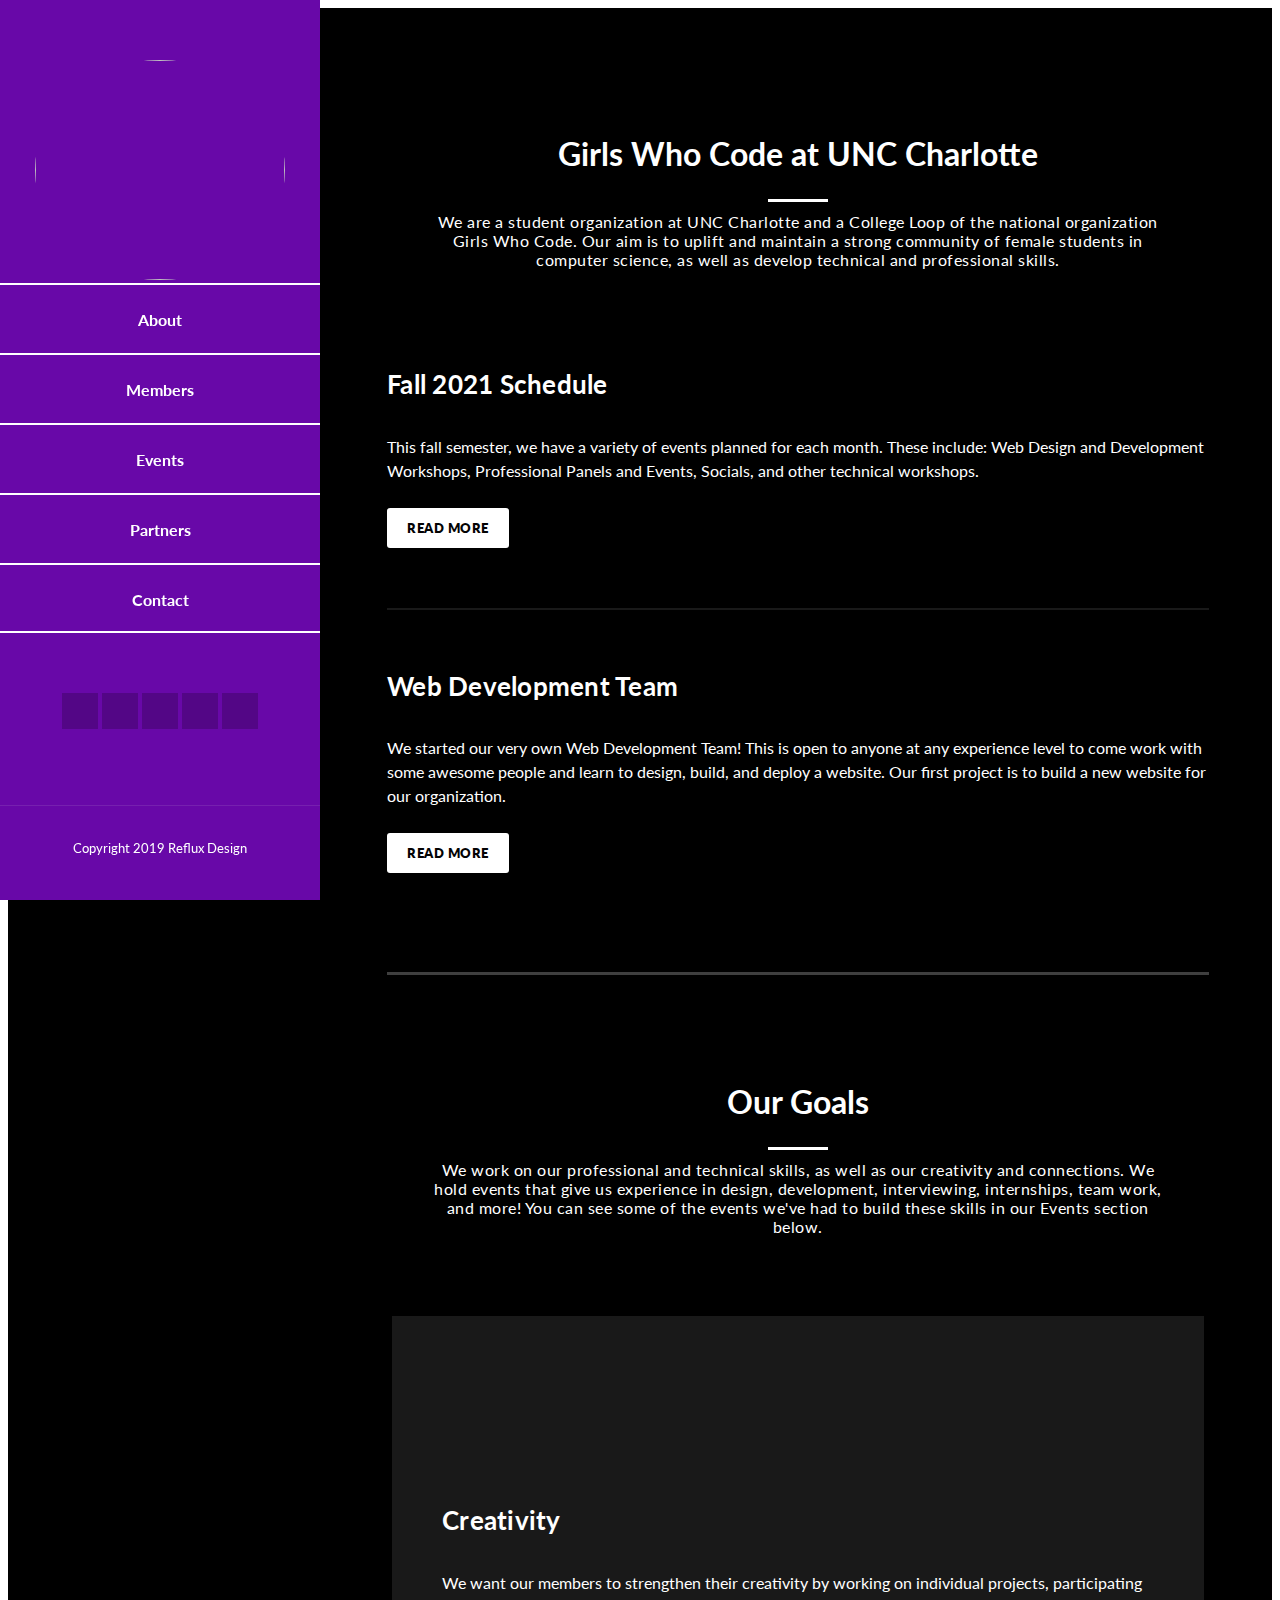
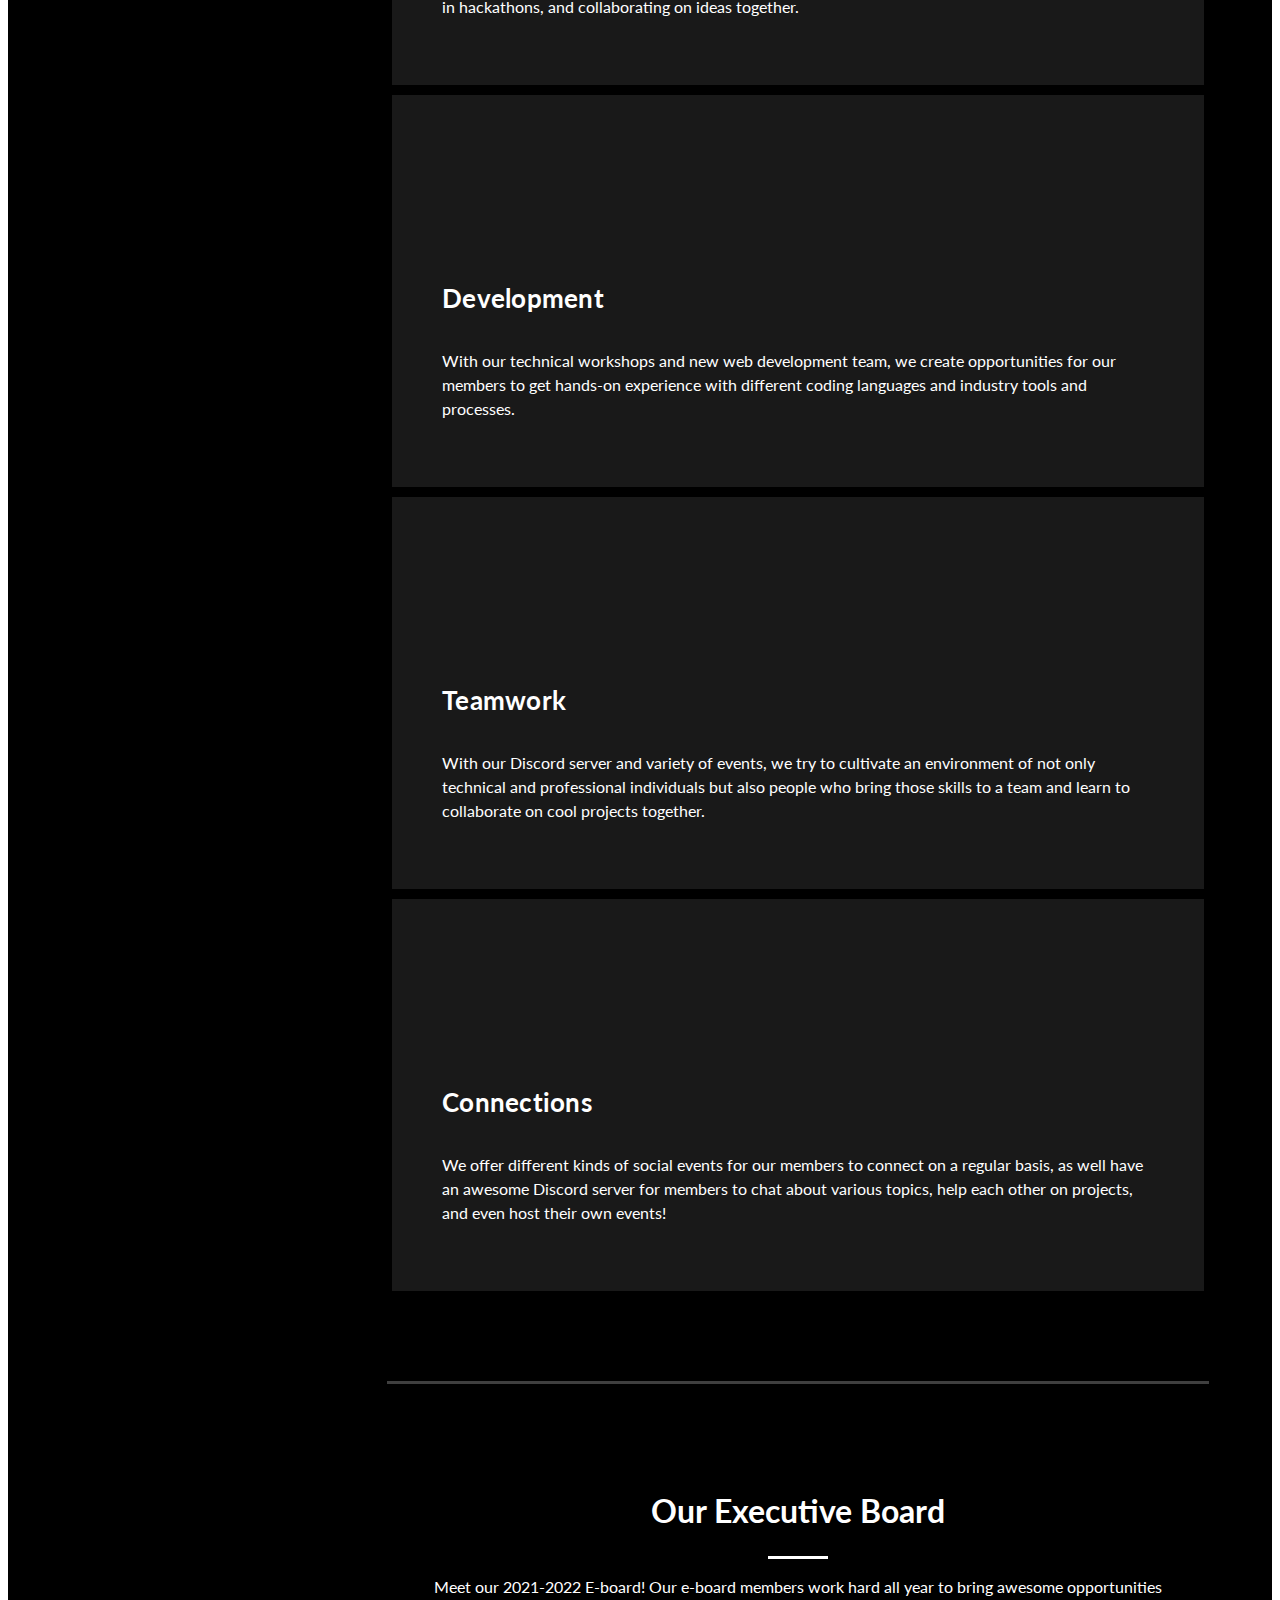
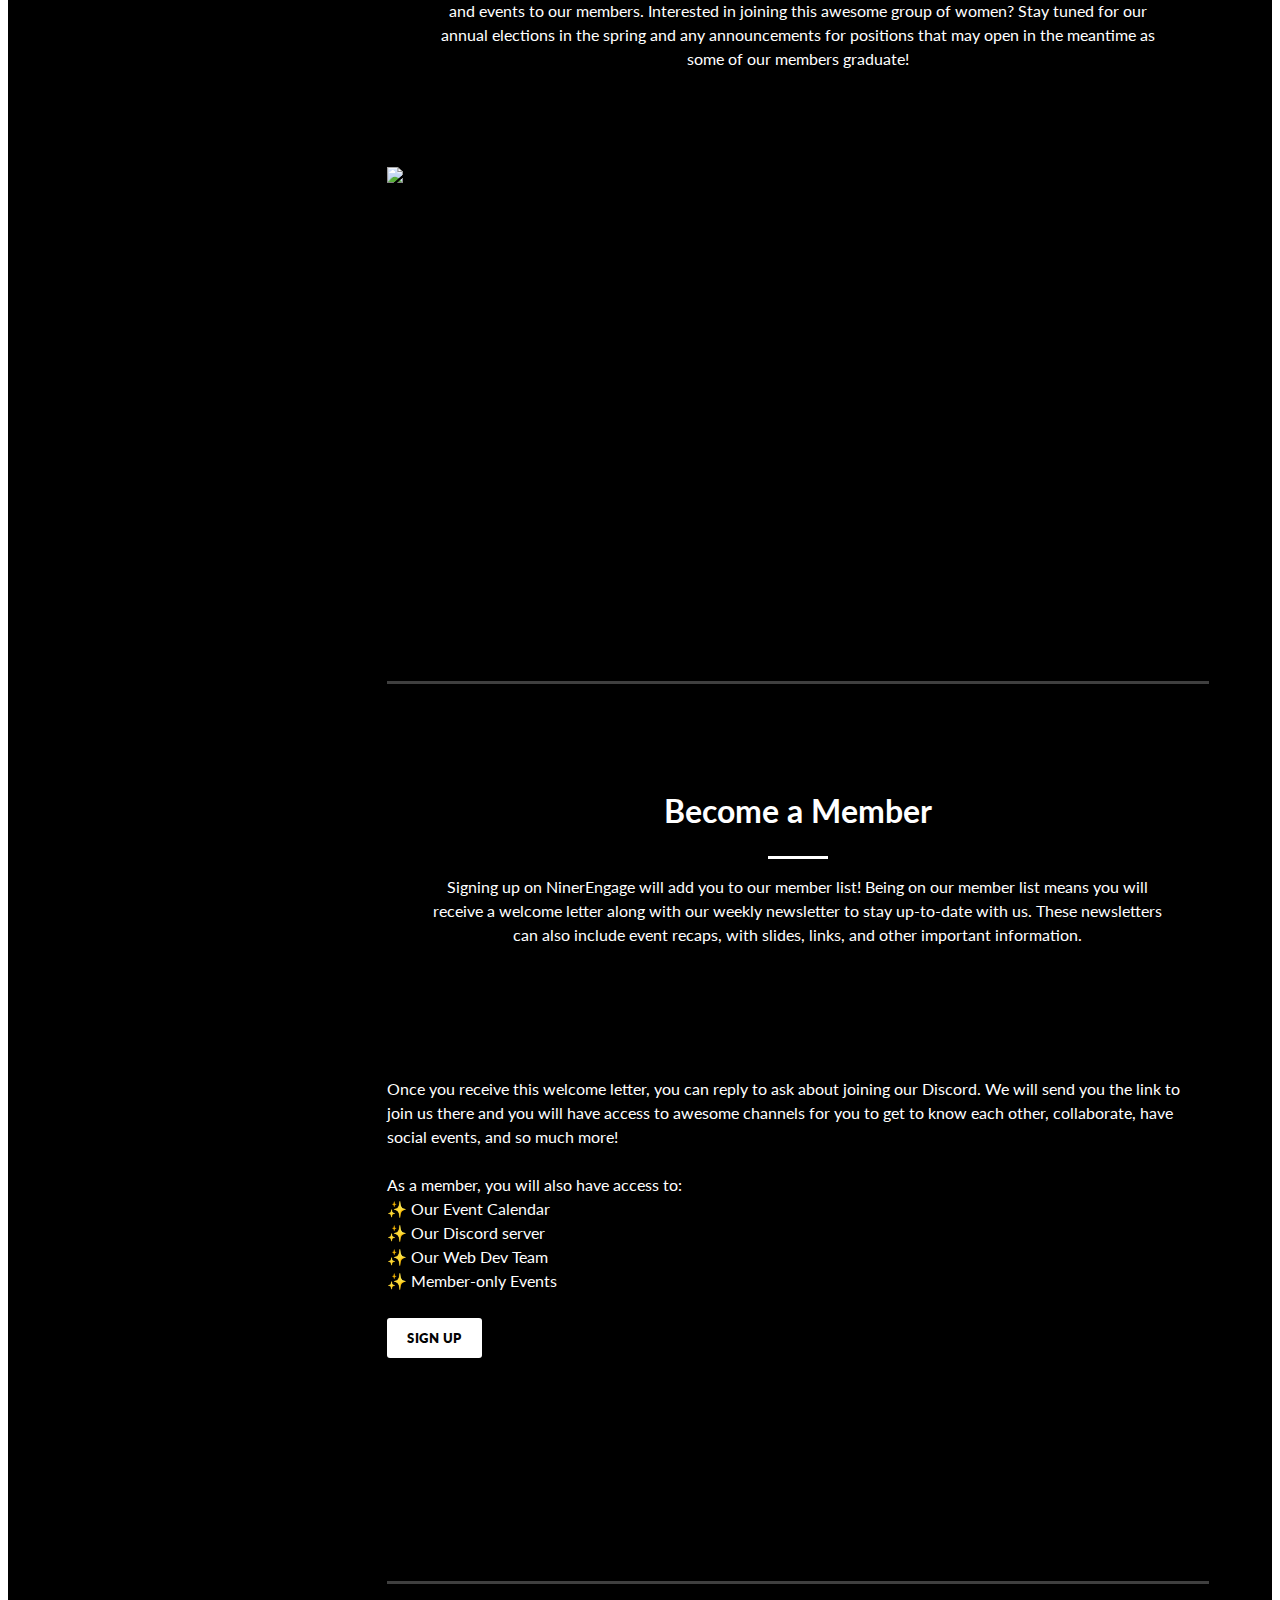
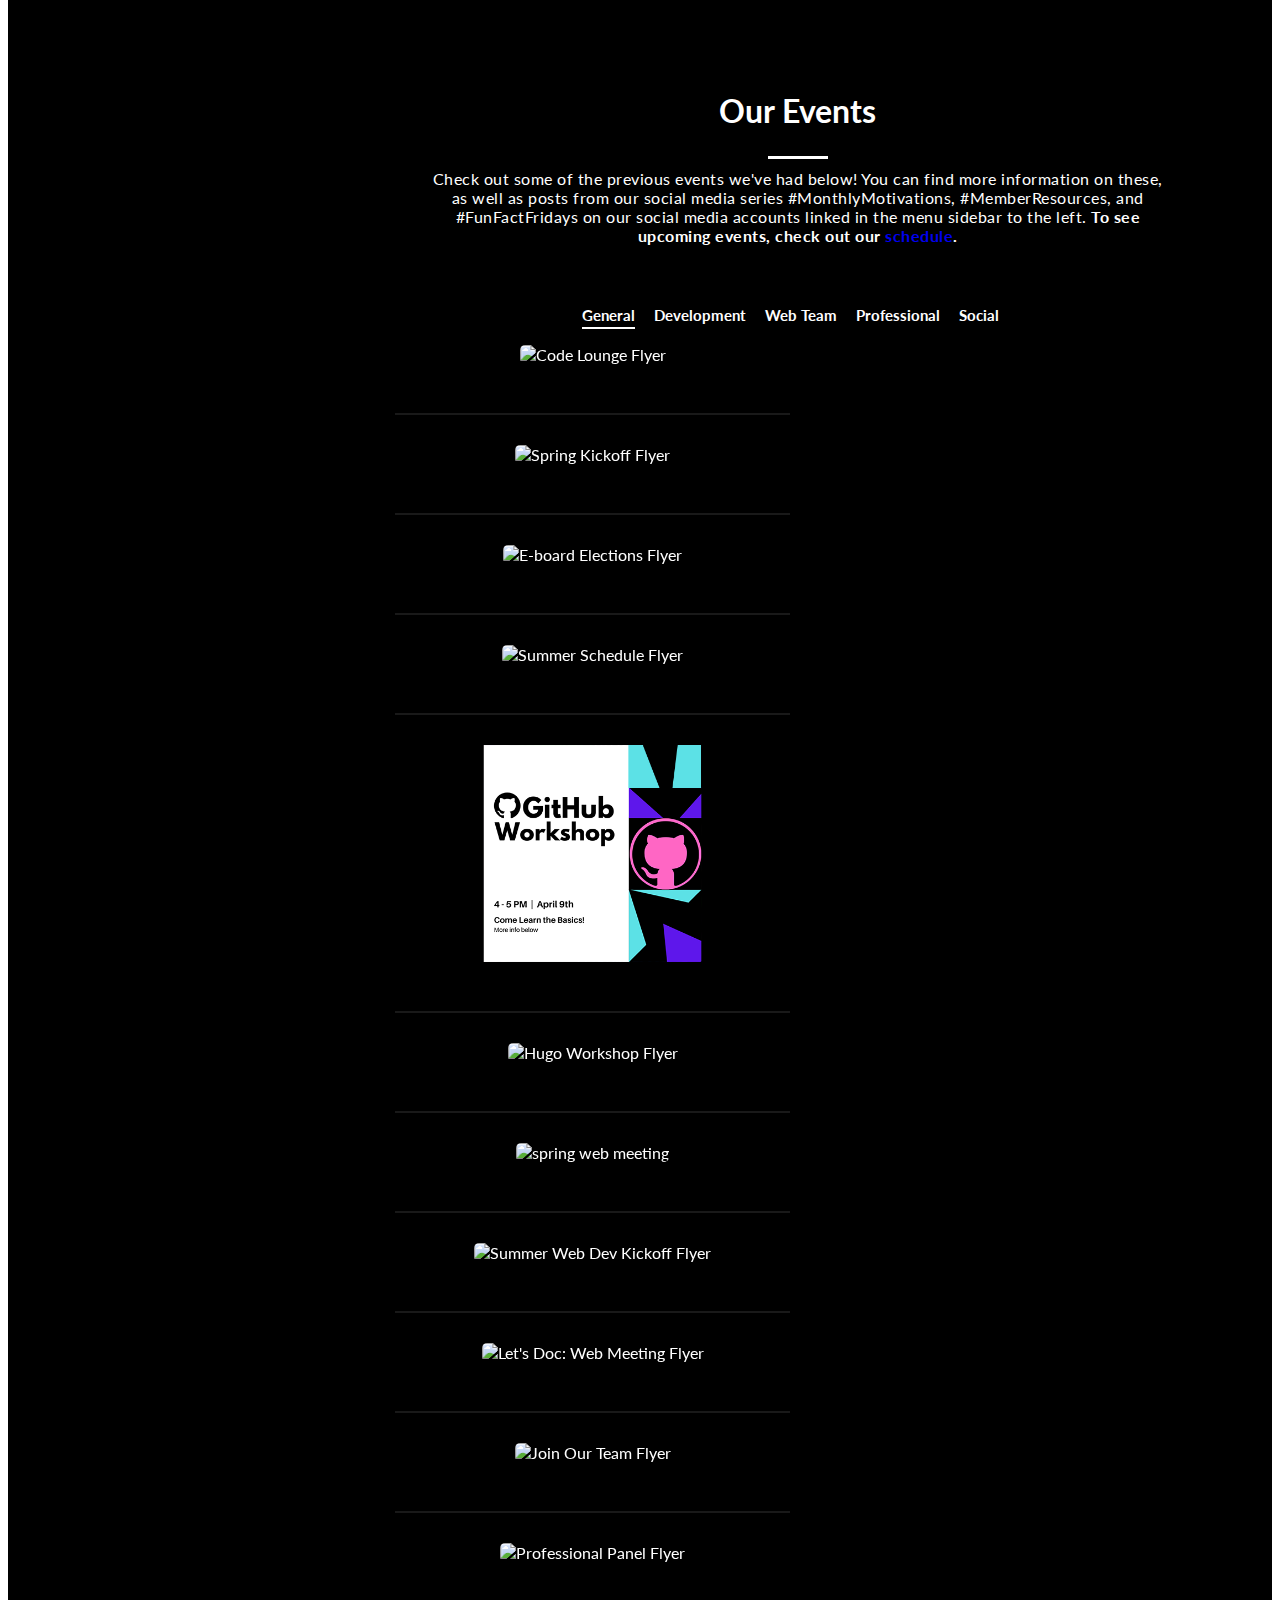
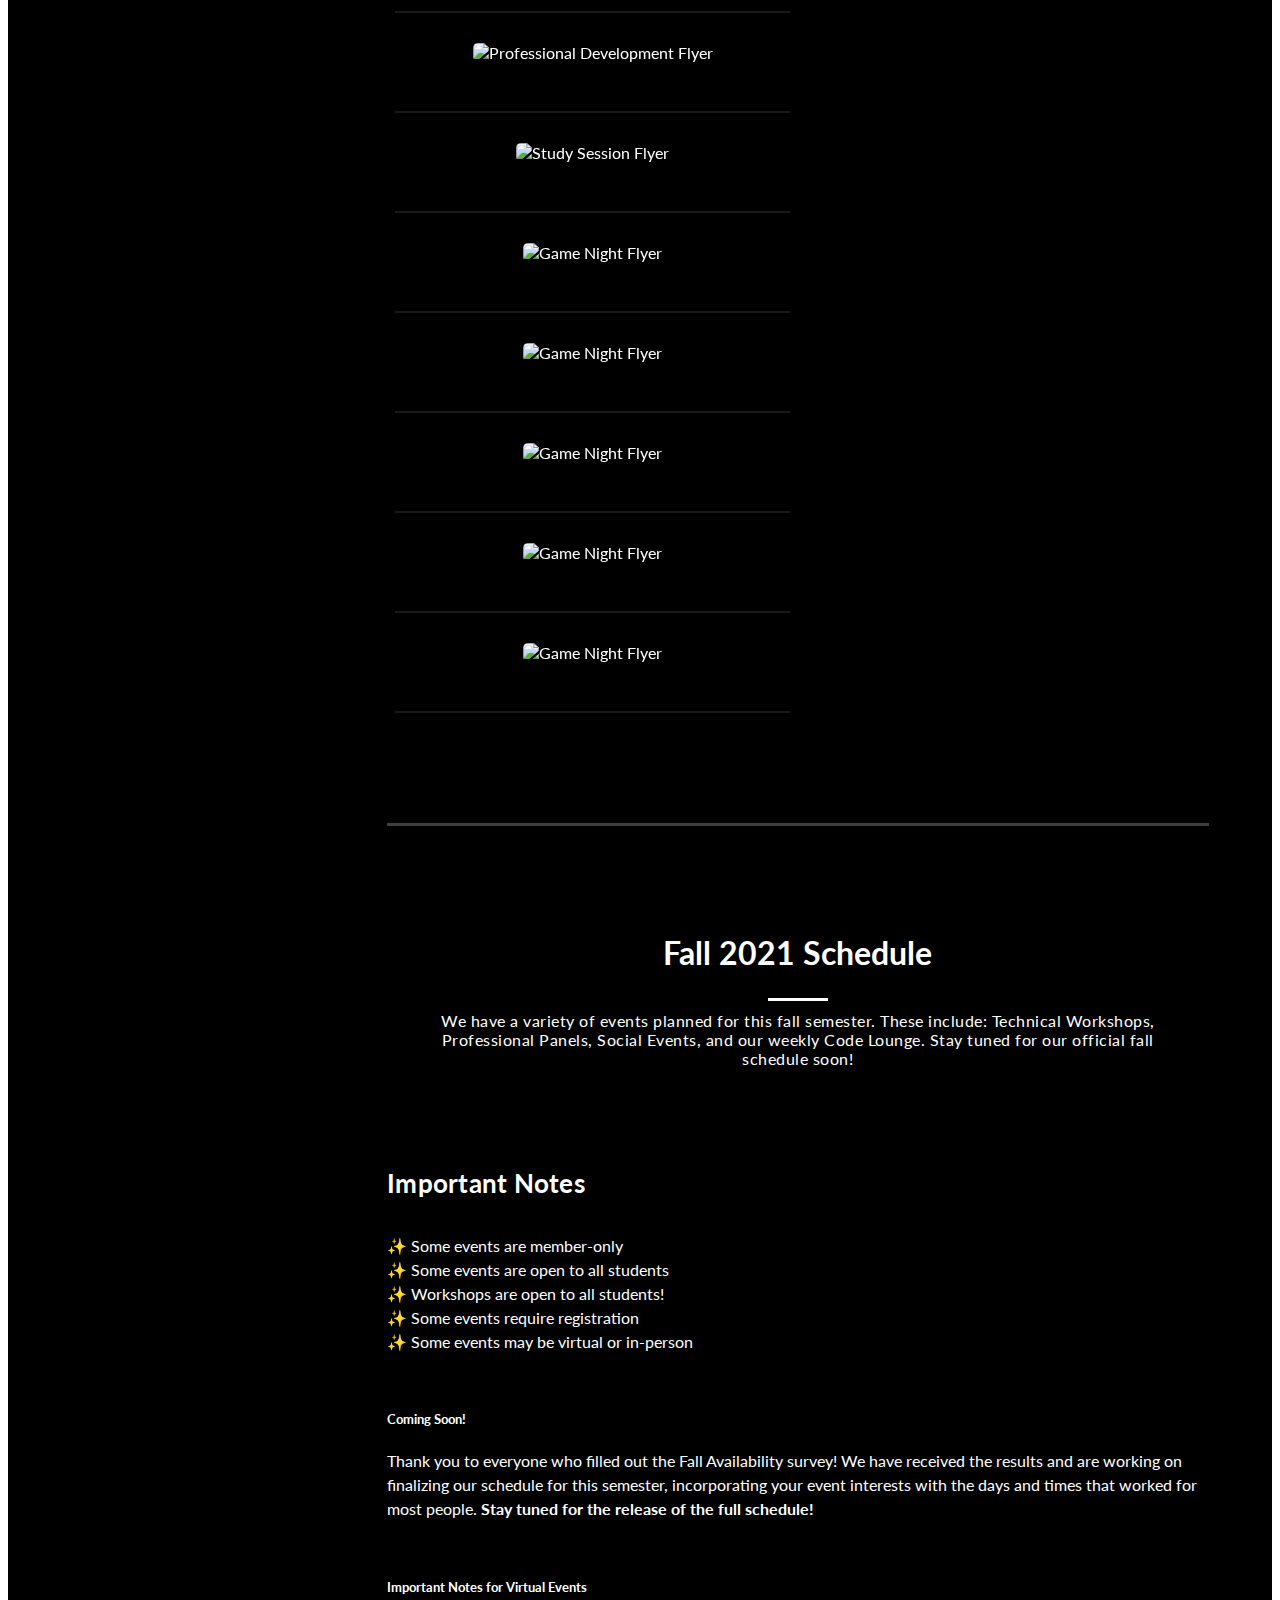
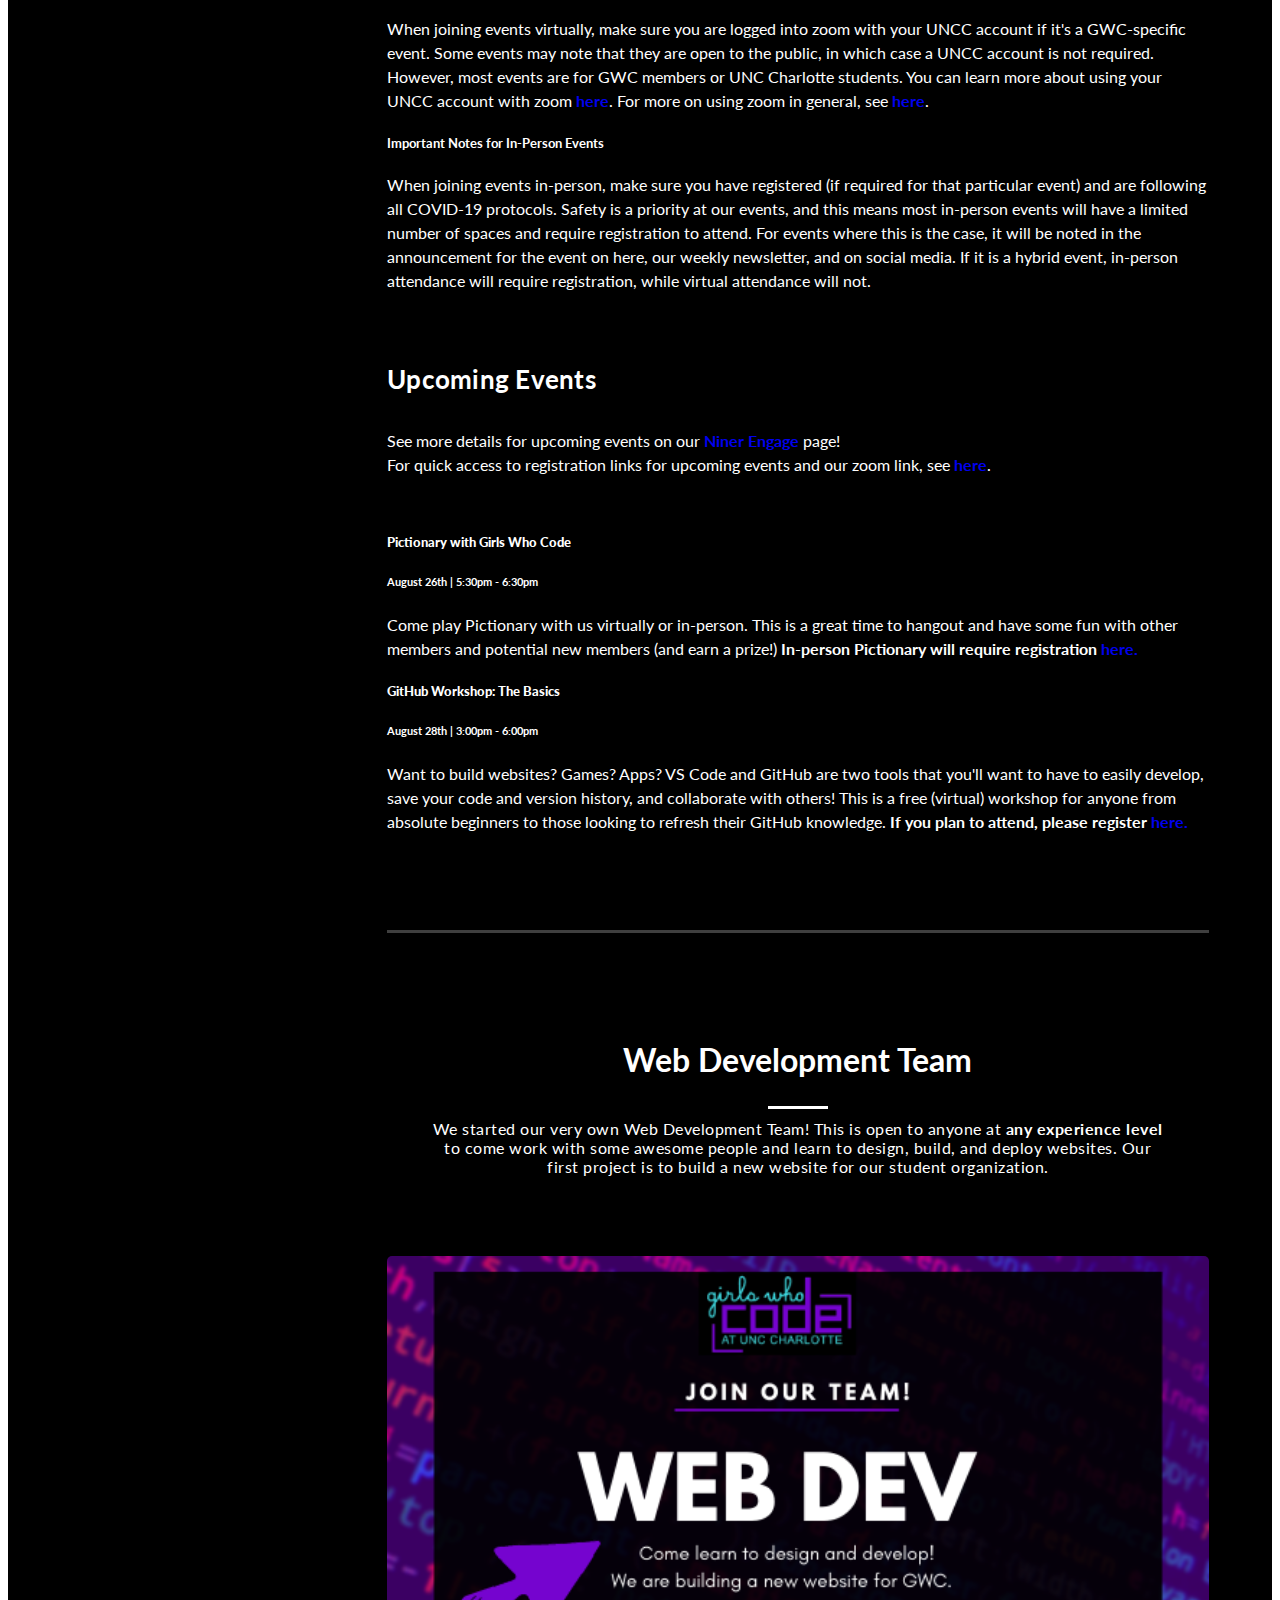
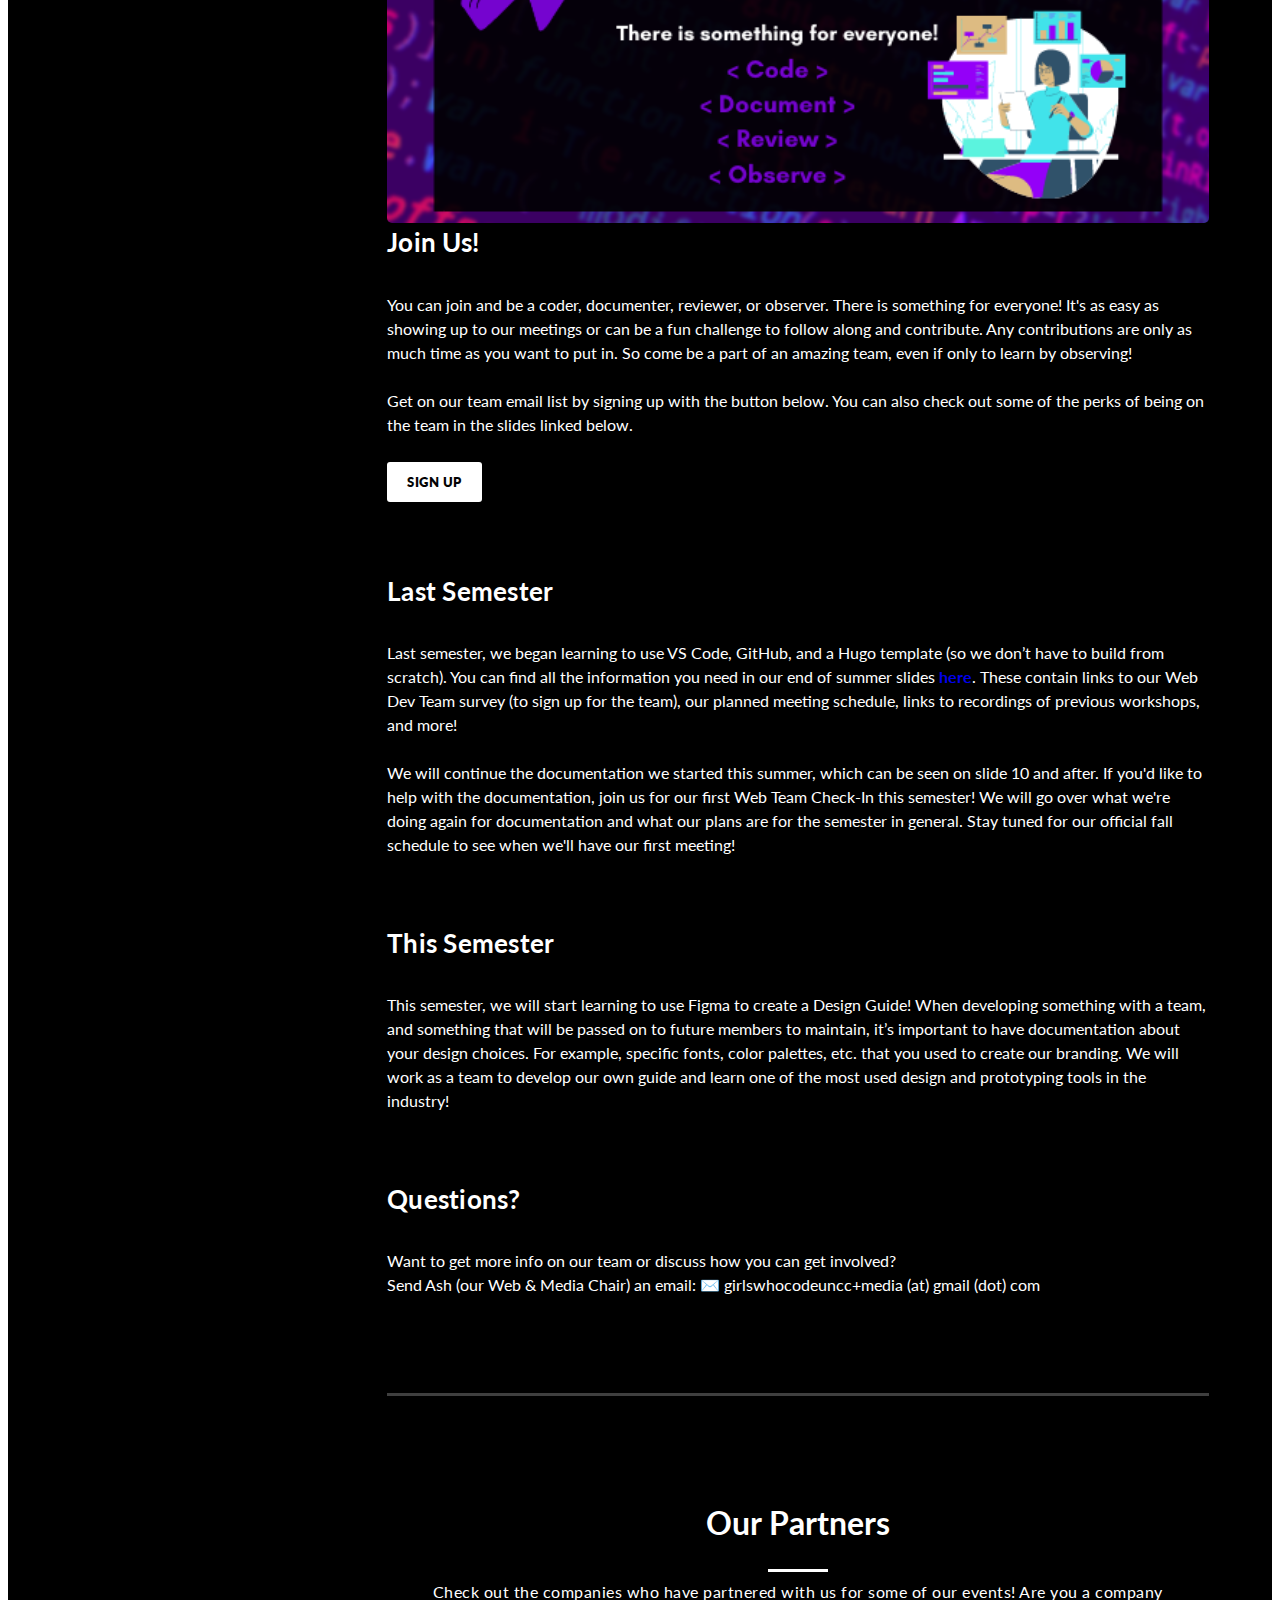
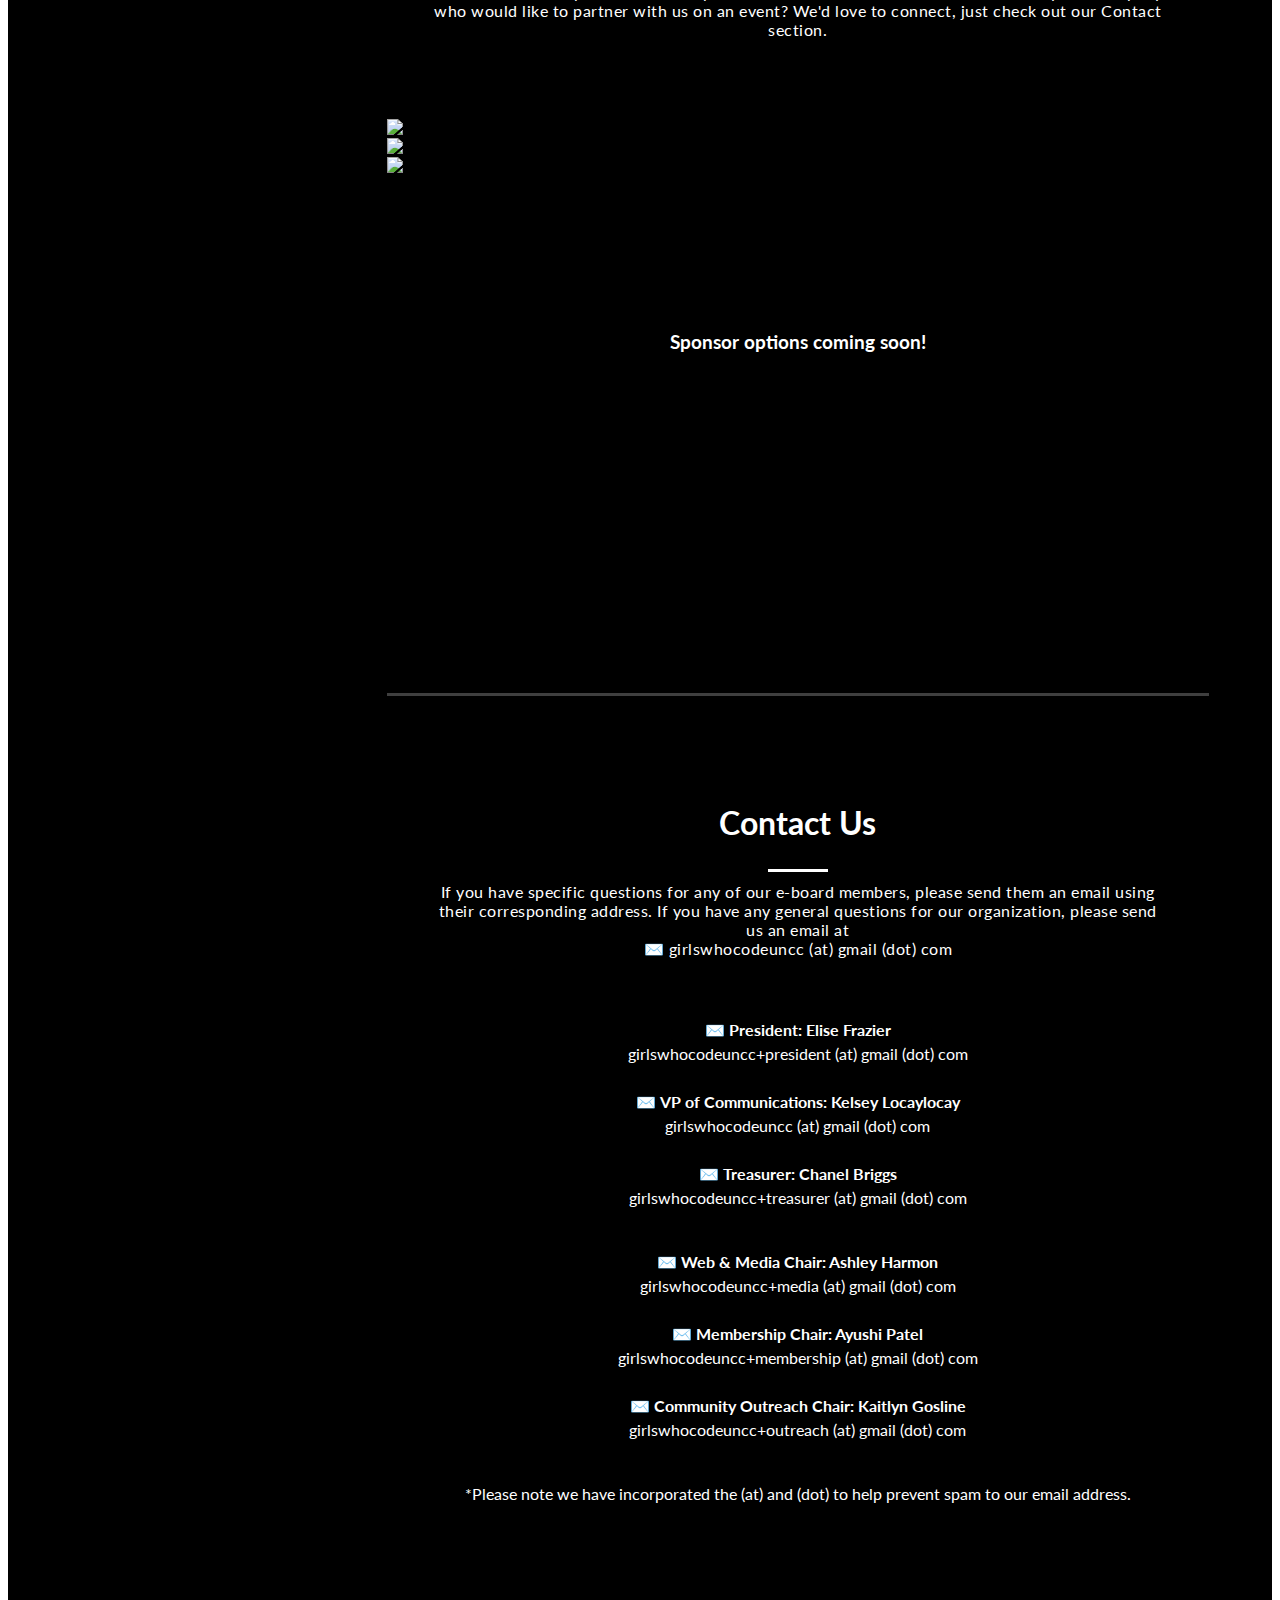
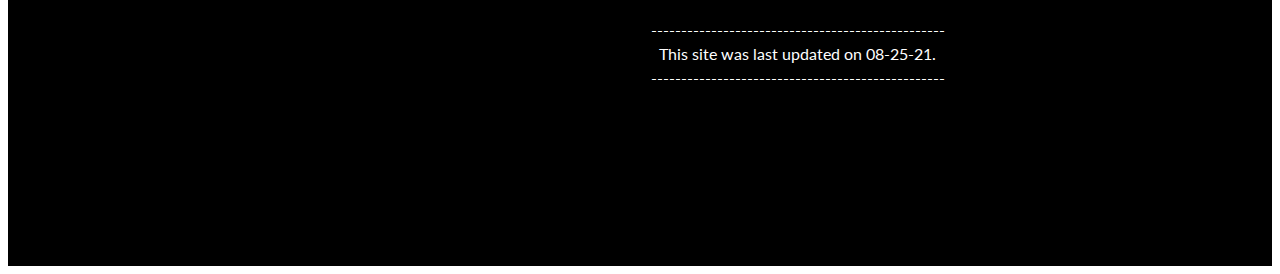
==== commit 1016ead7: "spelling" ====
--- a/index.html
+++ b/index.html
@@ -706,7 +706,7 @@
                 <!-- 💛 CHANGE ME <p>[description of info for this title]</p> 💛-->
                 <p>
                   Thank you to everyone who filled out the Fall Availability survey! 
-                  We have received the results and are working on finalizing our schedule for this semester, incoporating 
+                  We have received the results and are working on finalizing our schedule for this semester, incorporating 
                   your event interests with the days and times that worked for most people.
                  <strong>Stay tuned for the release of the full schedule!</strong>
                 <!-- <div class="white-button">
@@ -984,9 +984,19 @@
               </p>
             </div>
           </div>
+          <div class="row">
+            <div class="col-md-3"></div>
+            <div class="col-md-6">
+              <p> 
+                <br /><br /><br /><br />
+                ------------------------------------------------- <br />
+                 This site was last updated on 08-25-21.<br />
+                -------------------------------------------------
+              </p>
+            </div>
+          </div>
         </div>
     </section>
-
   </div>
 
 
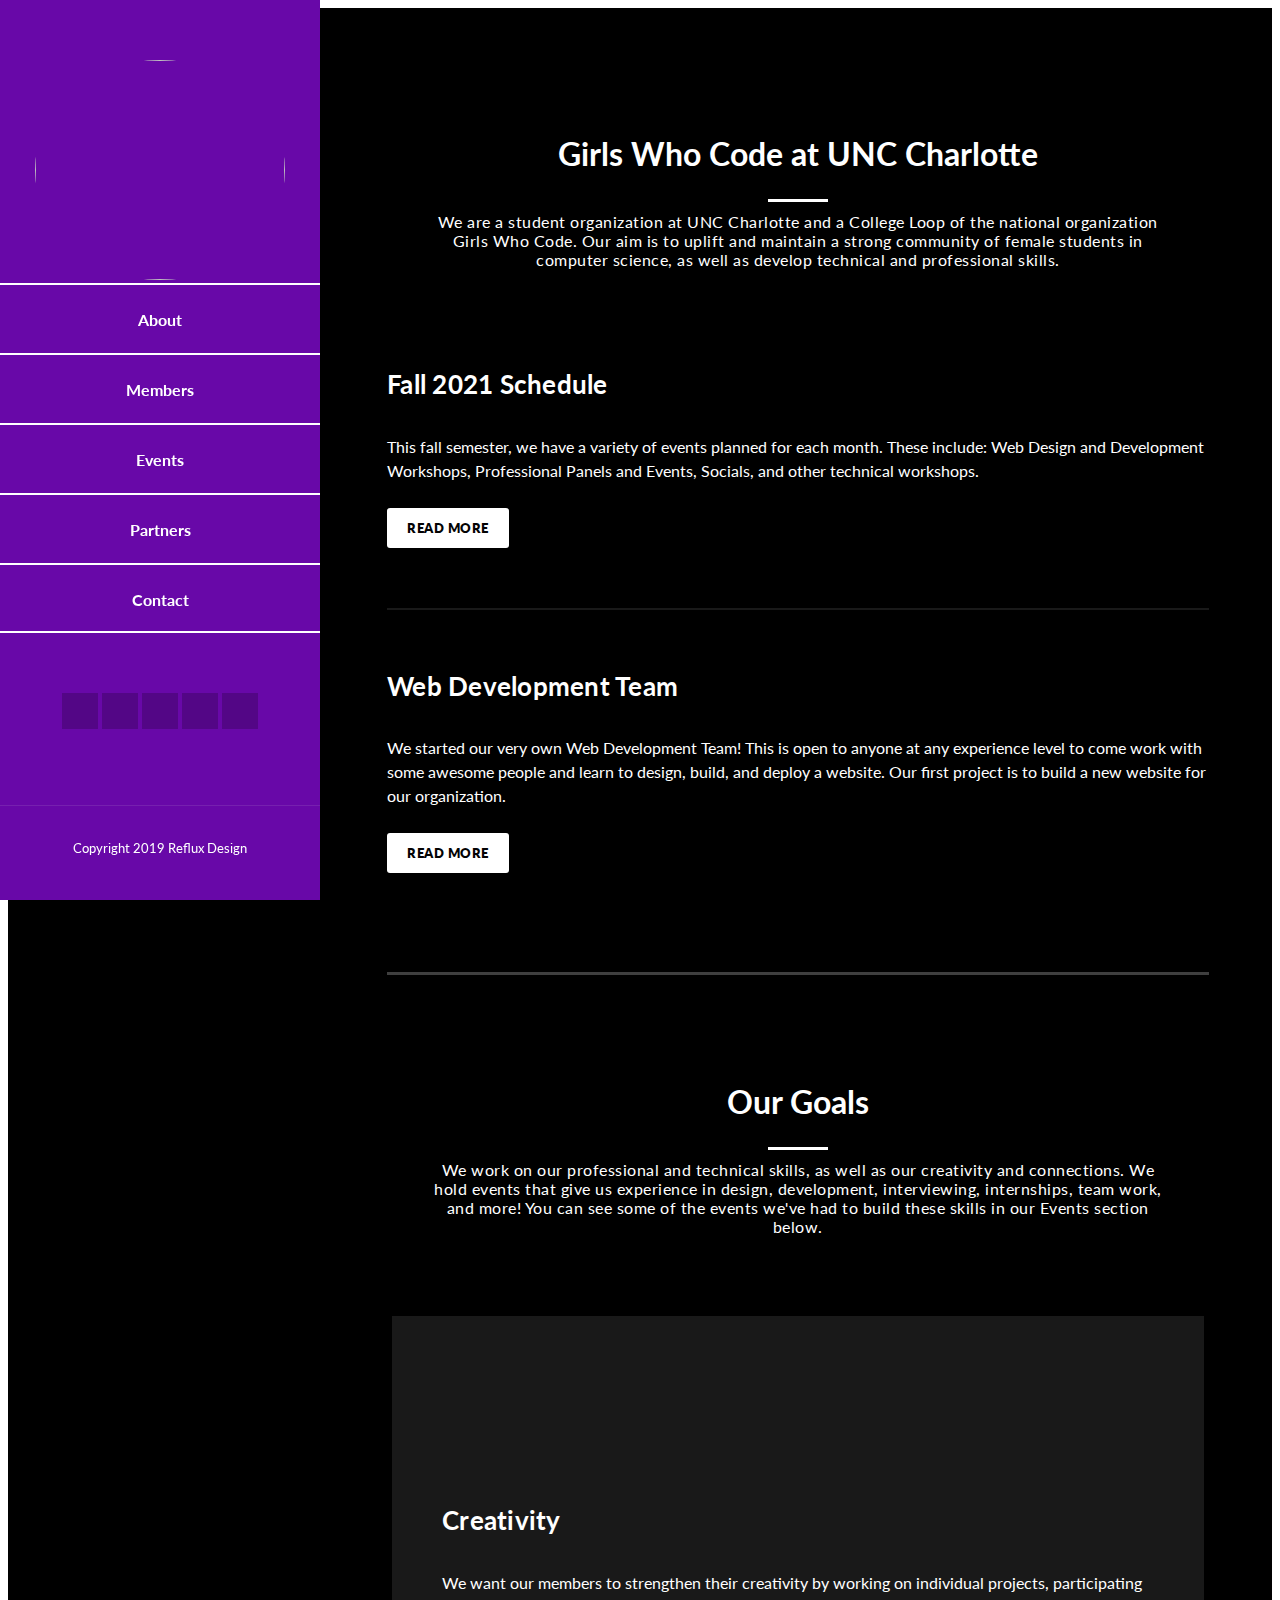
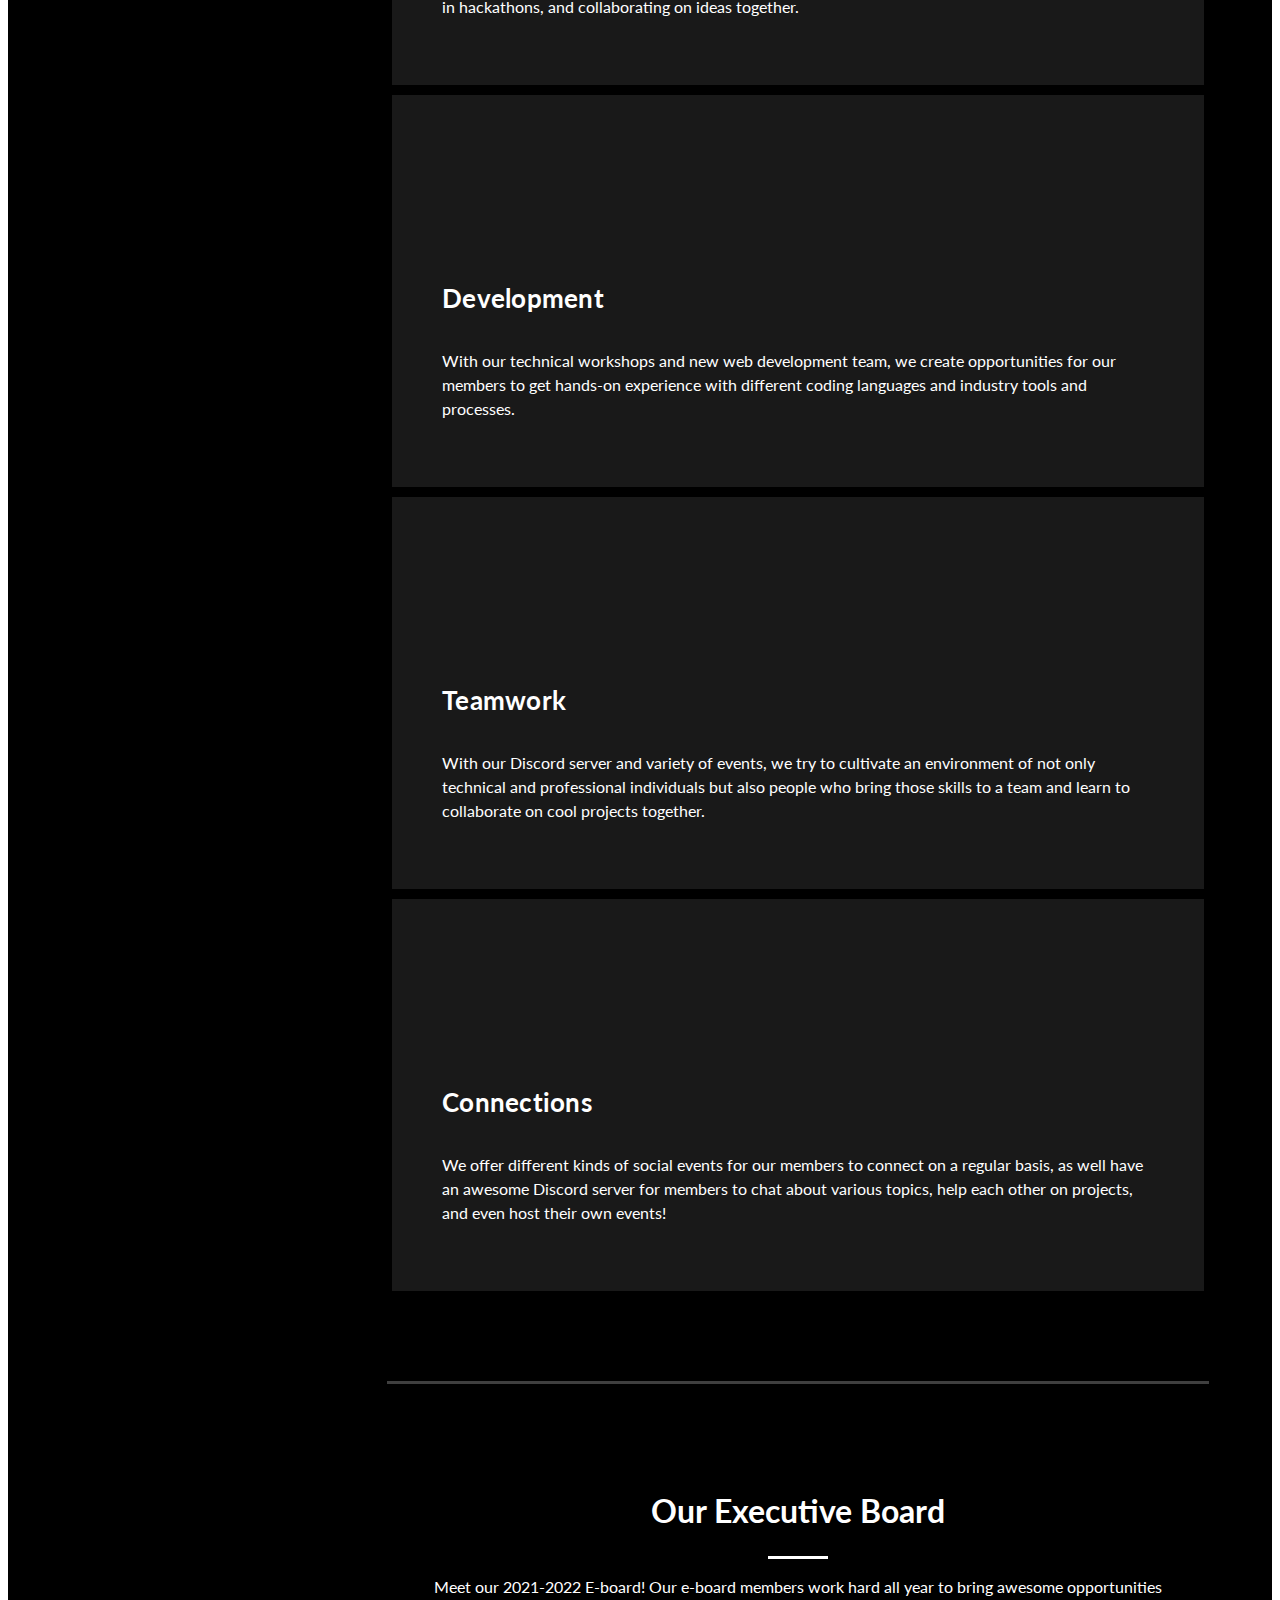
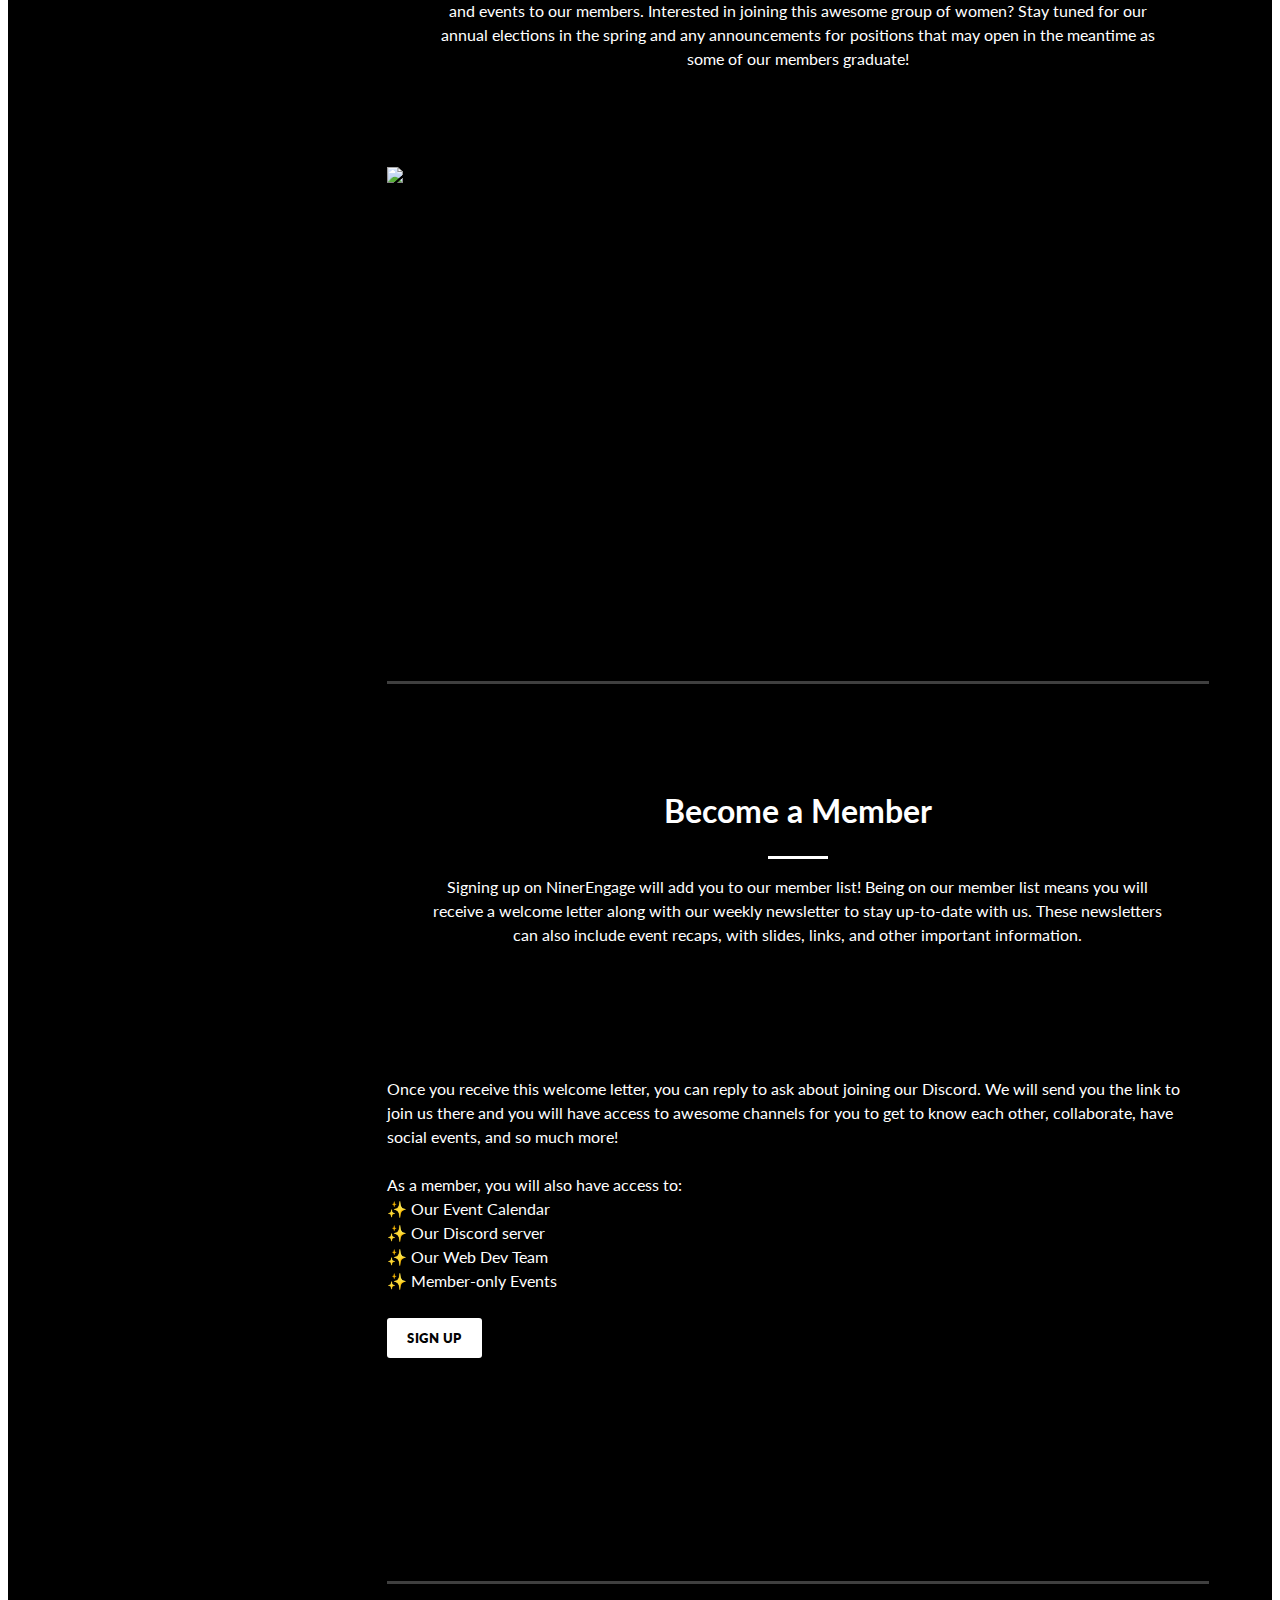
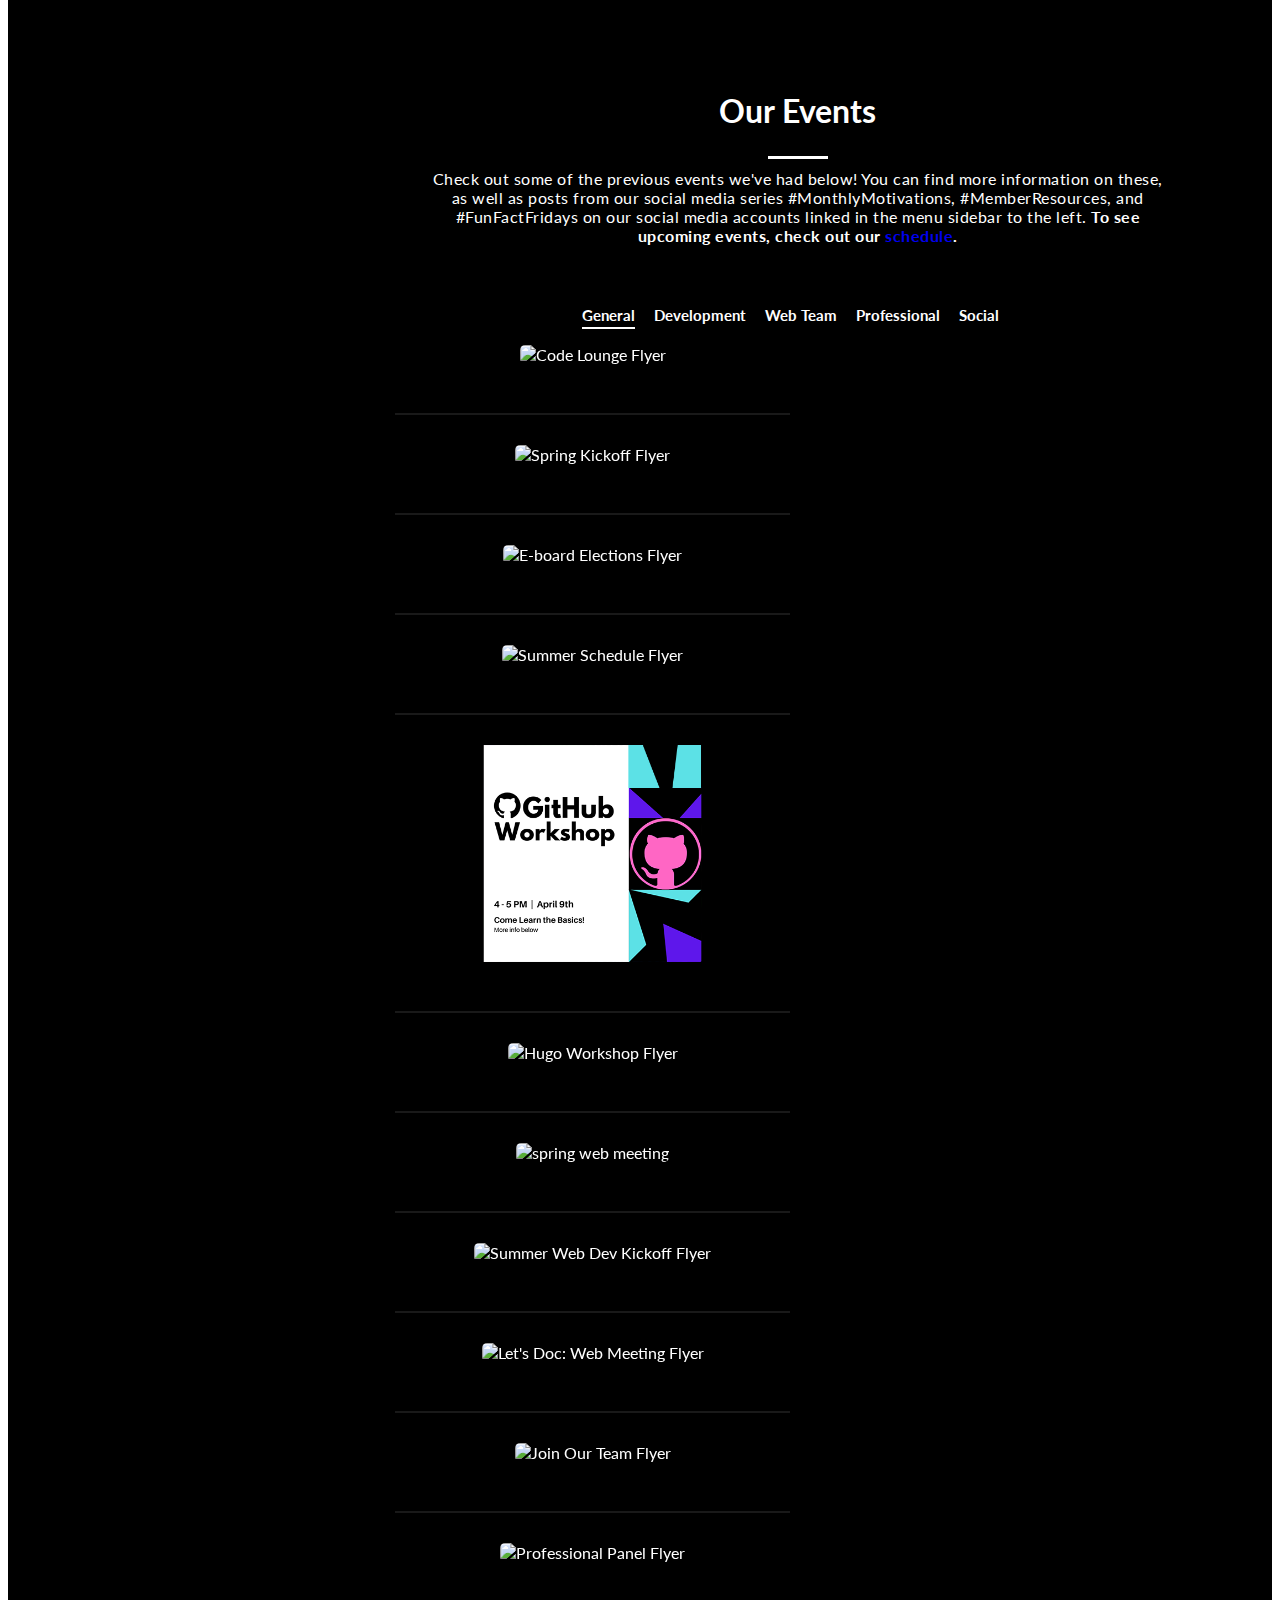
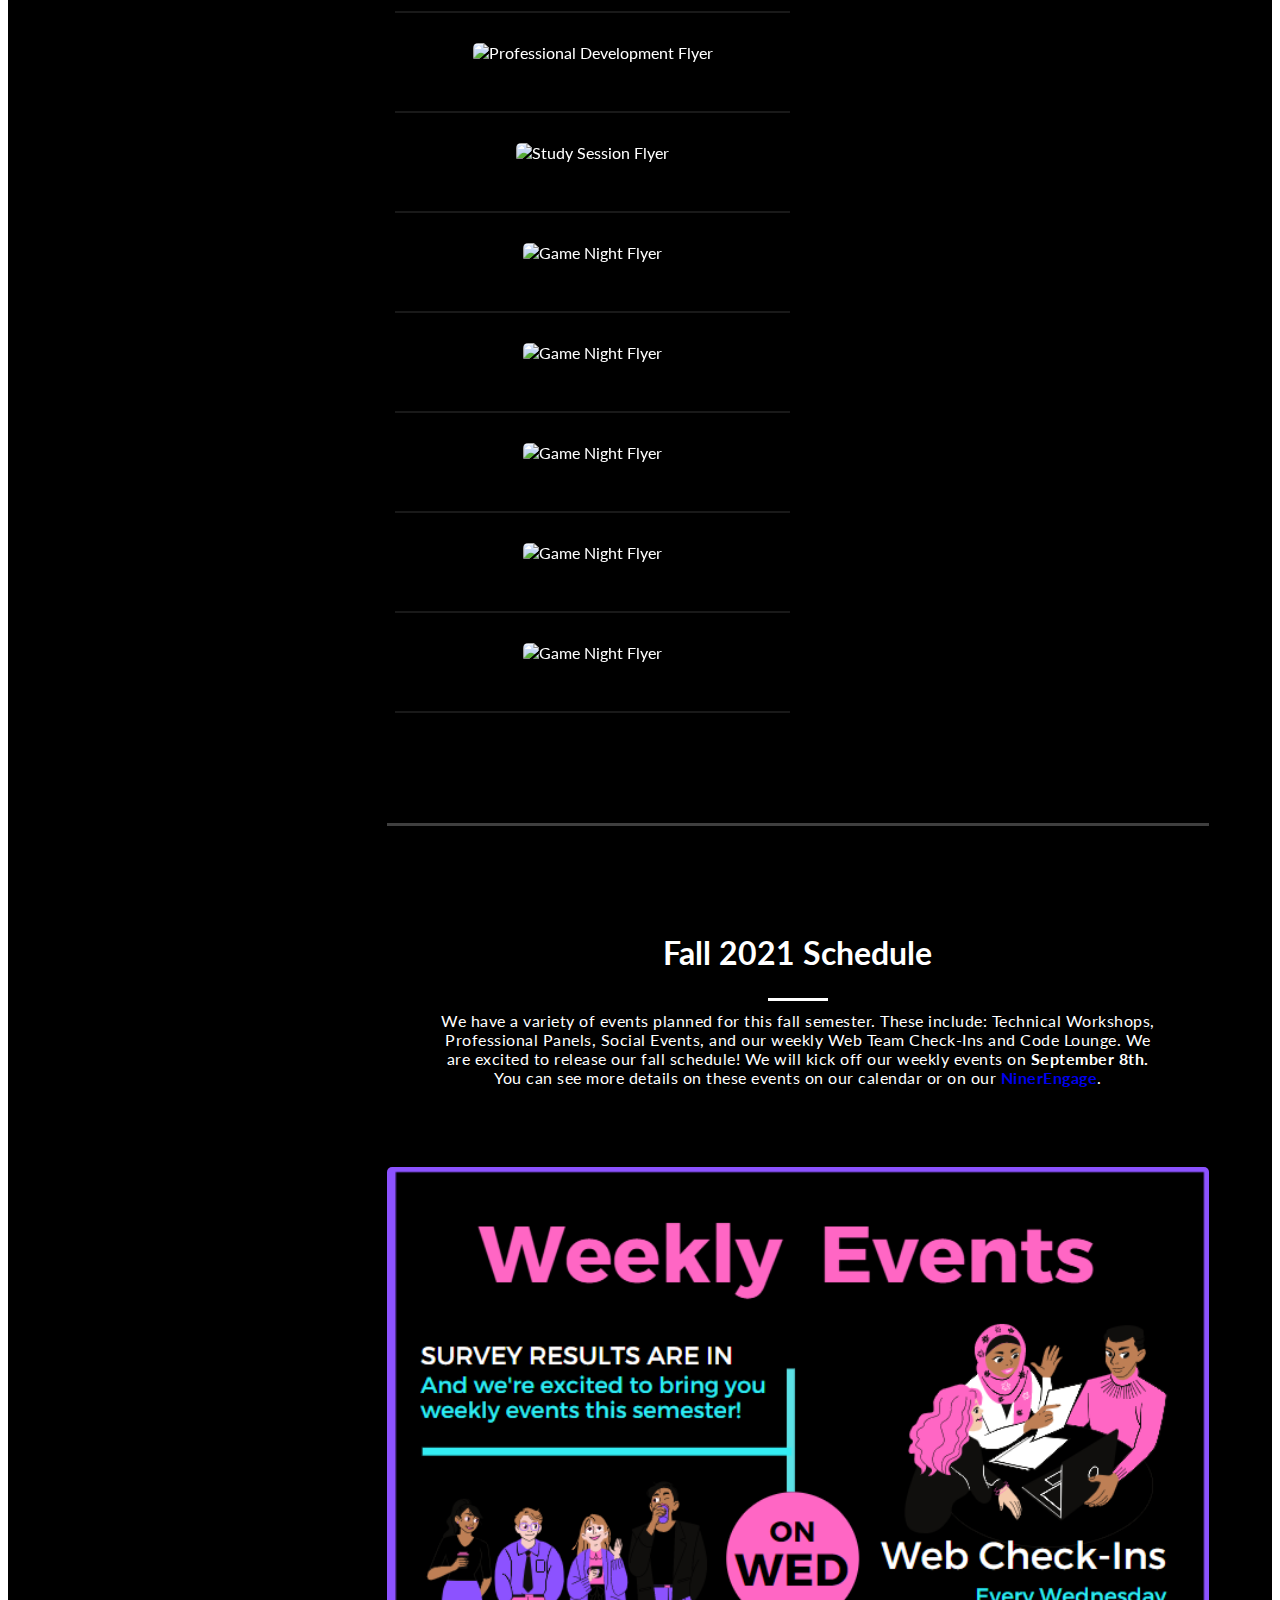
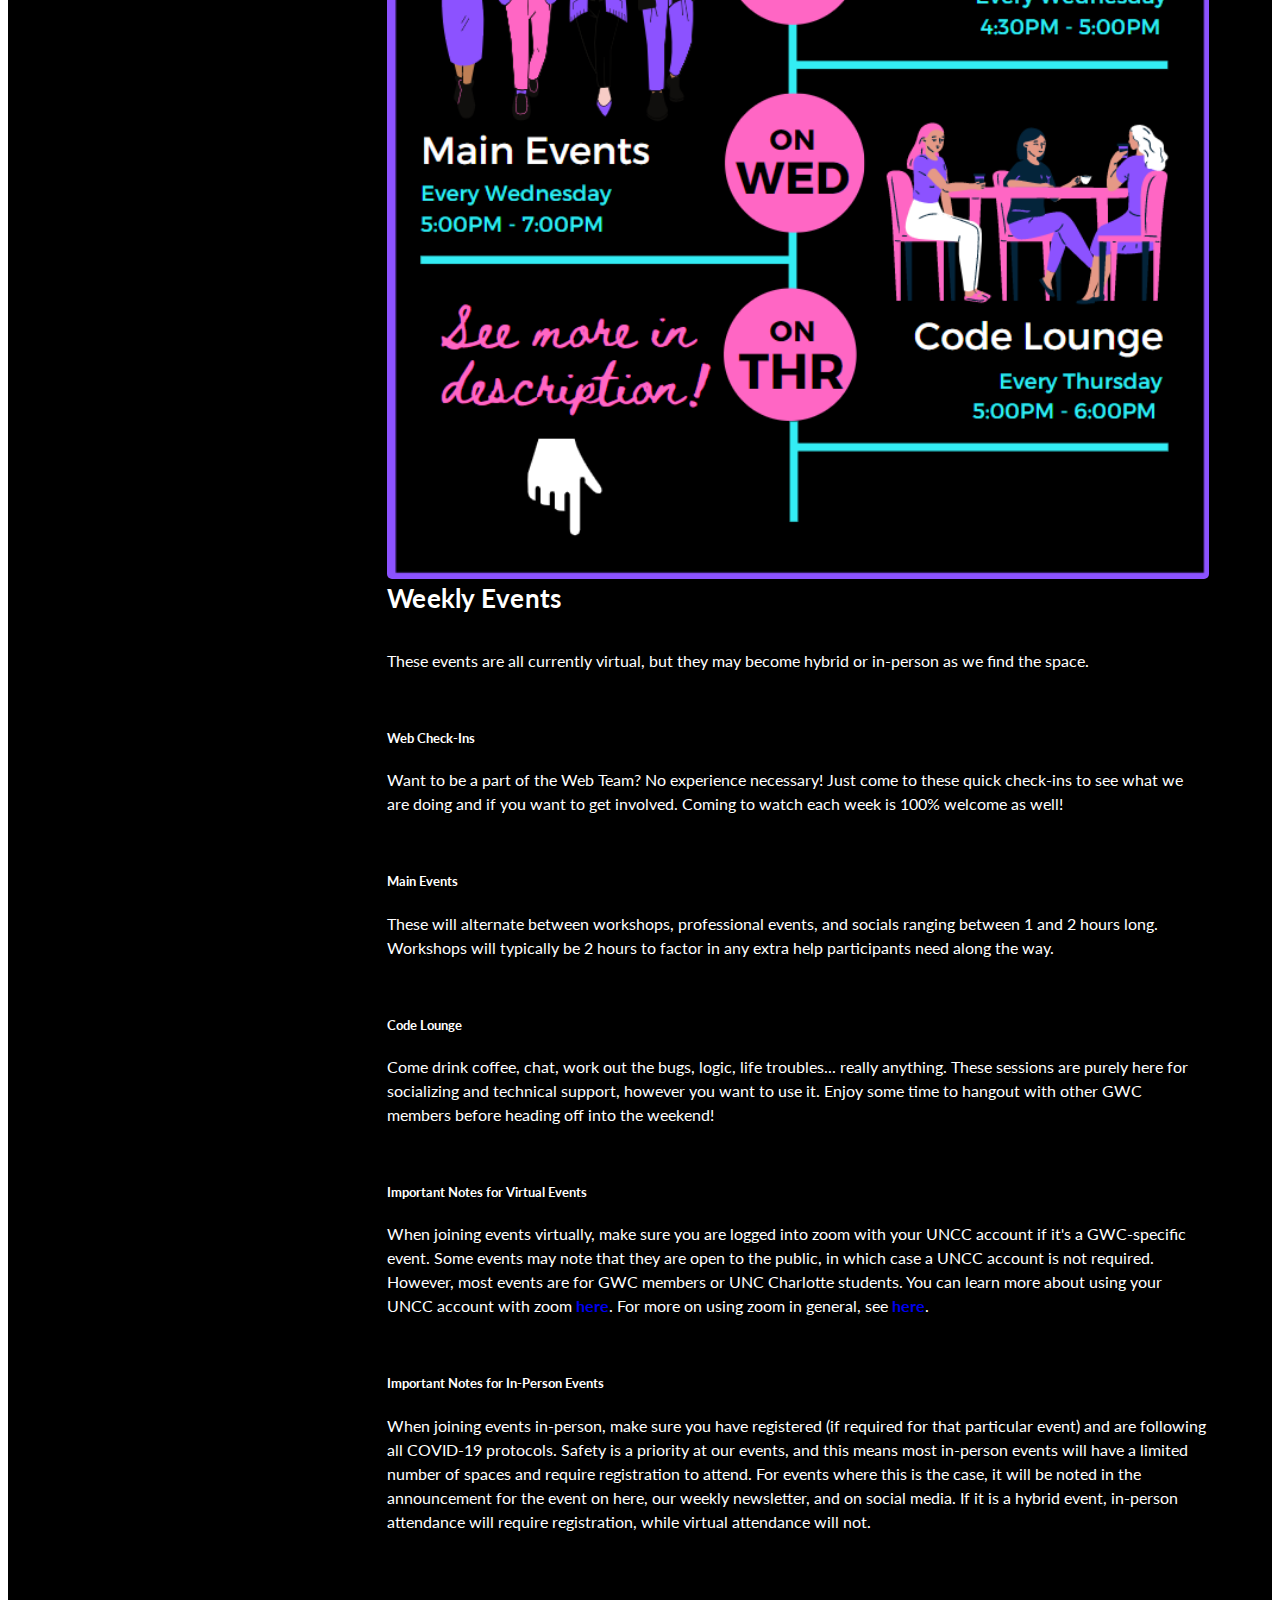
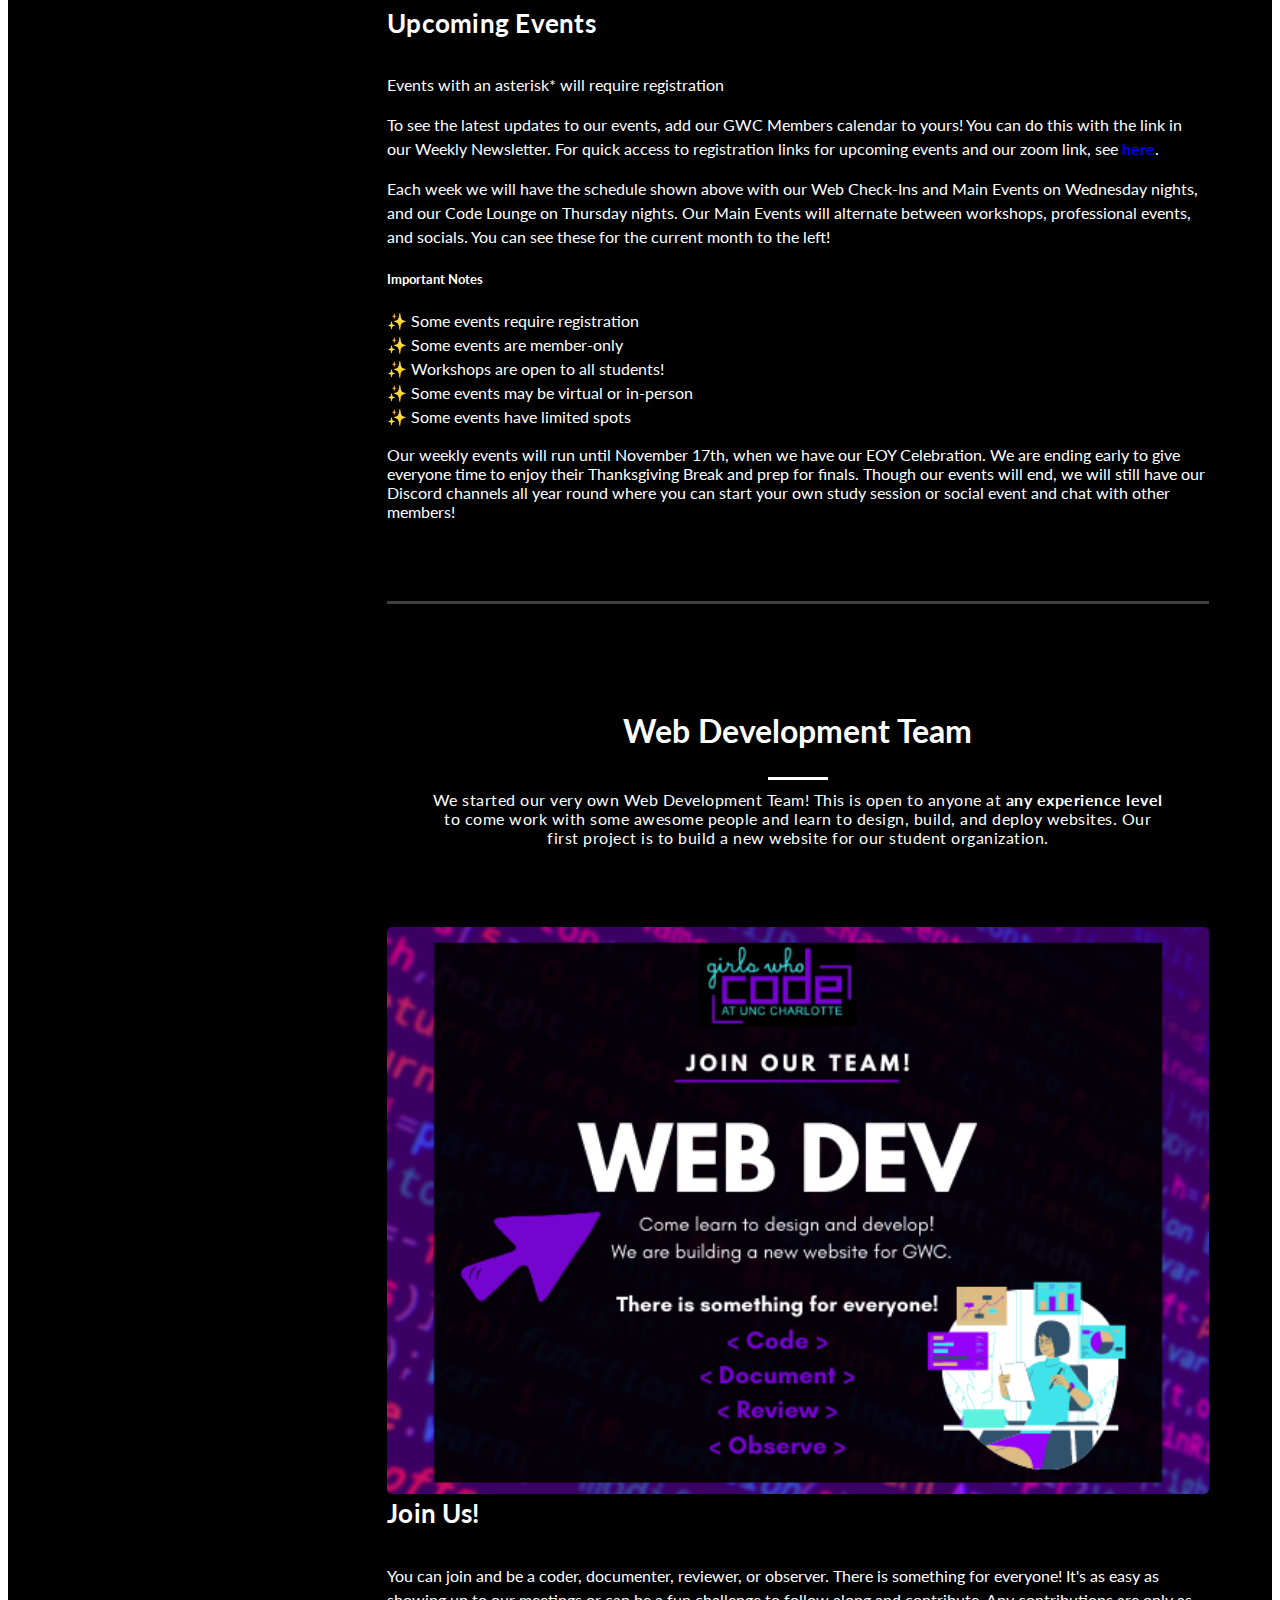
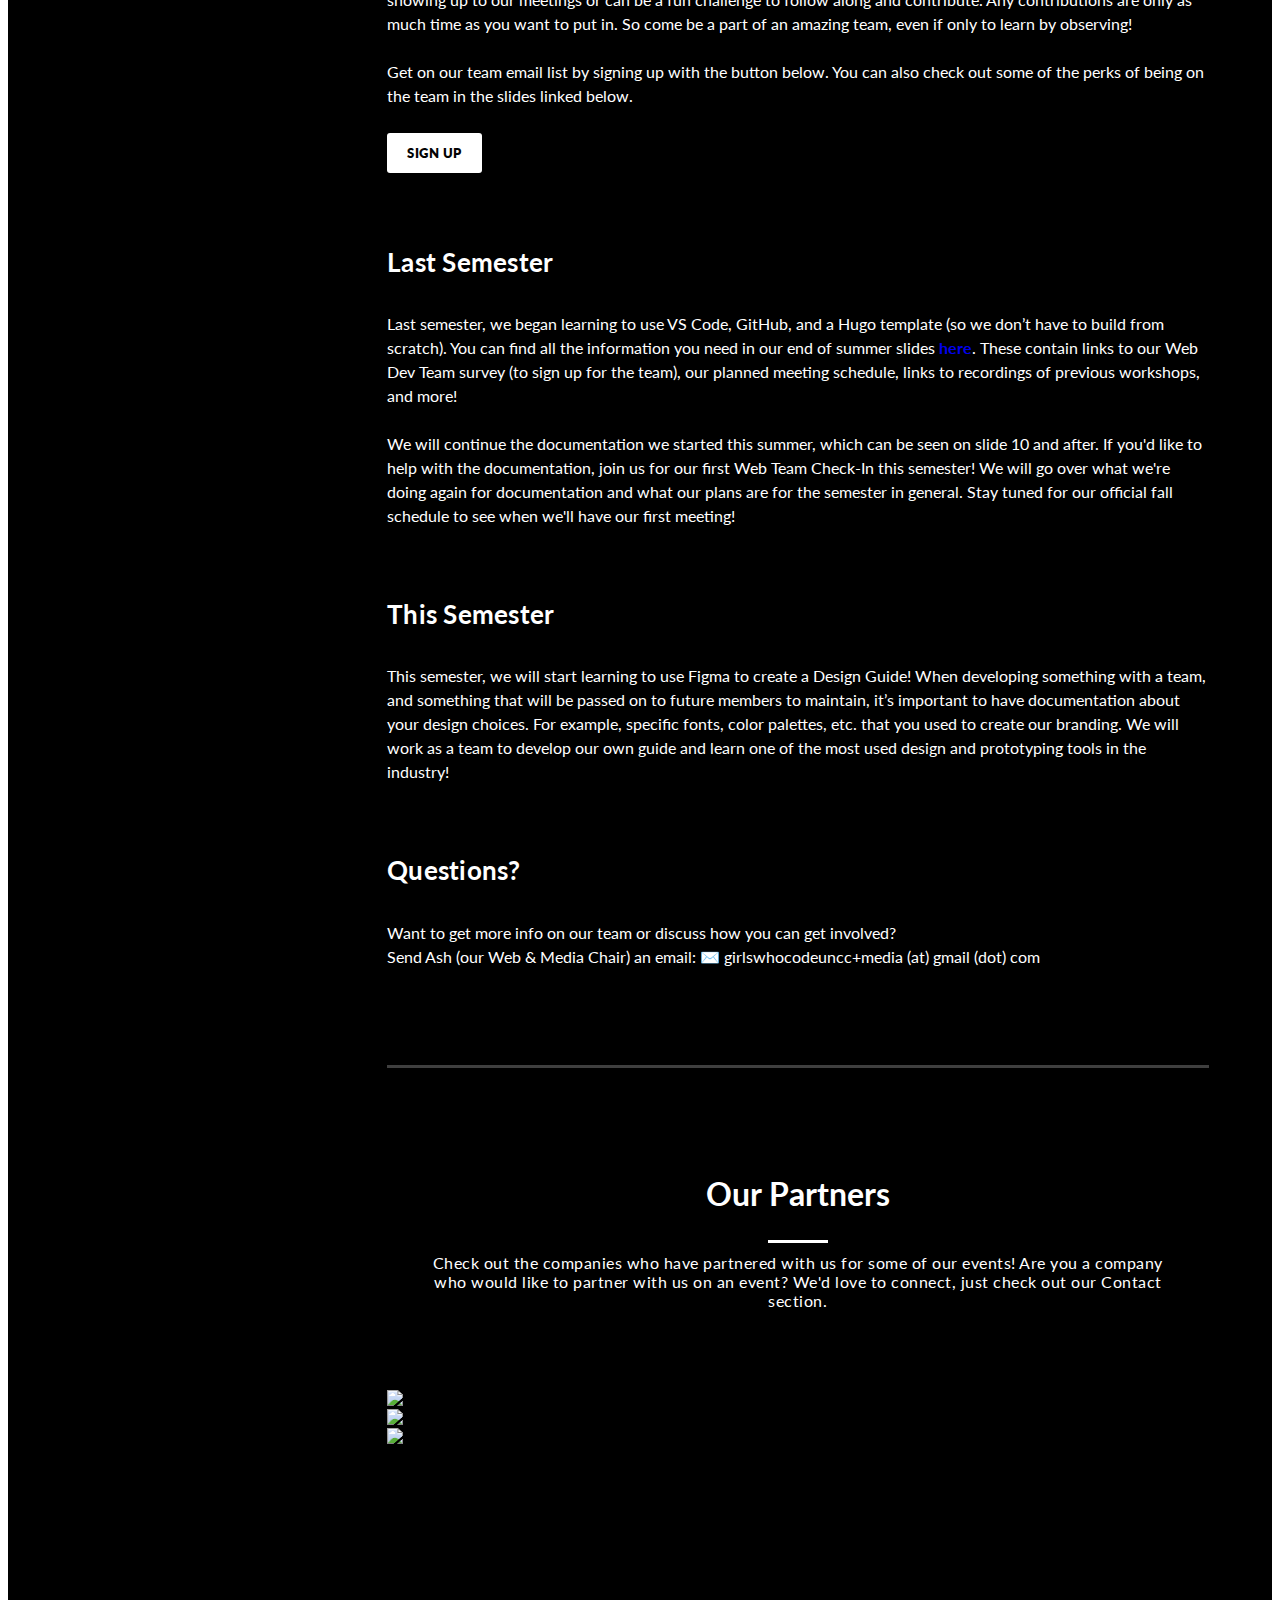
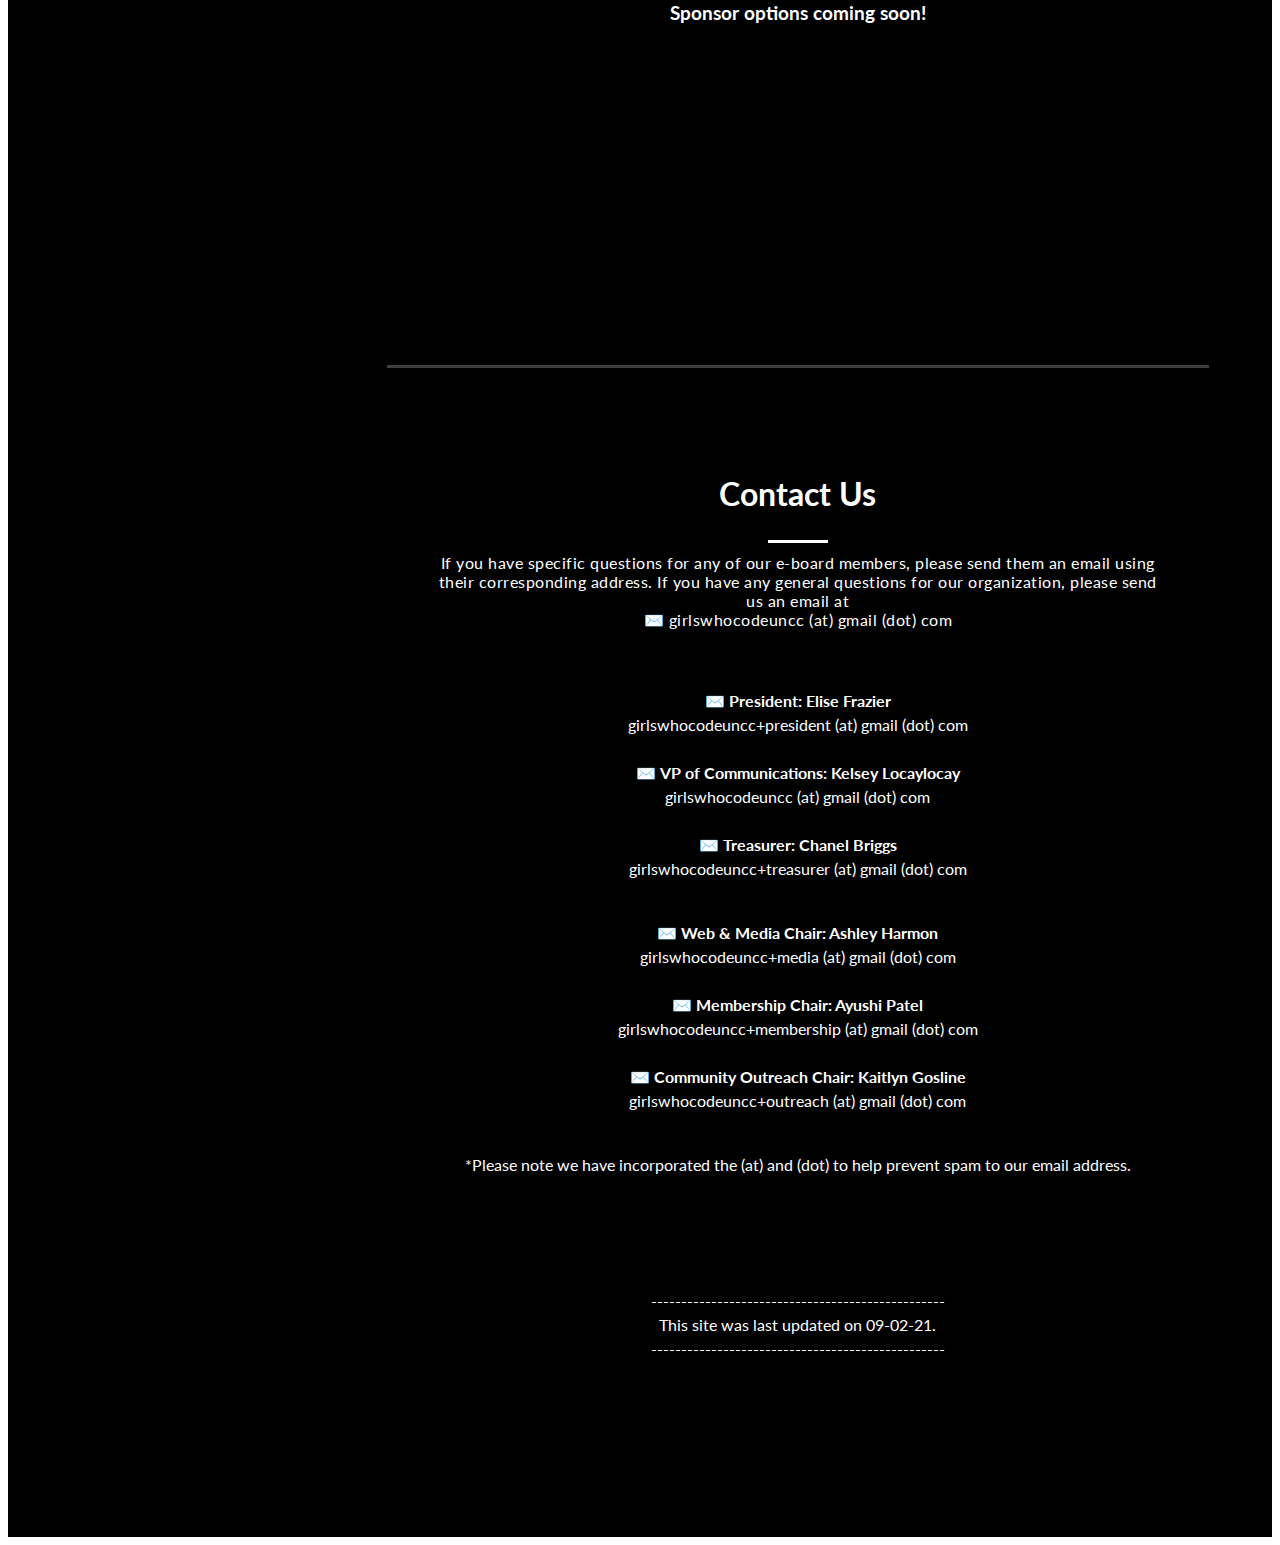
==== commit 2011553e: "fixed formatting" ====
--- a/index.html
+++ b/index.html
@@ -677,8 +677,13 @@
           <!-- 💛 CHANGE ME <span>[overview of your project - see guide]</span> 💛-->
           <span>
             We have a variety of events planned for this fall semester. These include: Technical Workshops, Professional
-            Panels, Social Events, and our weekly Code Lounge.
-            Stay tuned for our official fall schedule soon!
+            Panels, Social Events, and our weekly Web Team Check-Ins and Code Lounge.
+            We are excited to release our fall schedule!
+            We will kick off our weekly events on<strong> September 8th.</strong>
+            You can see more details on these events on our calendar or on our
+            <a href="https://ninerengage.uncc.edu/organization/gwcuncc" target="_blank"
+              class="text-link"><strong>NinerEngage</strong></a>.
+
           </span>
         </div>
         <div class="left-image-post projects-bottom">
@@ -686,40 +691,57 @@
             <div class="col-md-7">
               <div class="left-image">
                 <!-- 💛 CHANGE ME src="assets/images/[image-for-project-or-assignment-1]" 💛 -->
-                <img src="assets/images/schedue-dets-fall.png" alt="" />
+                <img src="assets/images/weekly events.PNG" alt="" />
               </div>
             </div>
             <div class="col-md-5">
               <div class="right-text">
                 <!-- ✨ CAN CHANGE <h4>[title of info about the project]</h4> ✨-->
-                <h4>Important Notes</h4>
+                <h4>Weekly Events</h4>
                 <p>
-                  ✨ Some events are member-only
-                  <br />✨ Some events are open to all students
-                  <br />✨ Workshops are open to all students!
-                  <br />✨ Some events require registration
-                  <br />✨ Some events may be virtual or in-person
+                  These events are all currently virtual, but they may become hybrid or in-person as we find the
+                  space.
+                </p> <br />
+                <strong>
+                  <h5>Web Check-Ins</h5>
+                </strong>
+                <p>
+                  Want to be a part of the Web Team?
+                  No experience necessary!
+                  Just come to these quick check-ins to see what we are doing and if you want to get involved.
+                  Coming to watch each week is 100% welcome as well!
                 </p>
                 <br />
                 <!-- ✨ CAN CHANGE <h4>[title of info about the project]</h4> ✨-->
-                <h5>Coming Soon!</h5>
+                <strong>
+                  <h5>Main Events</h5>
+                </strong>
+                <p>
+                  These will alternate between workshops, professional
+                  events, and socials ranging between 1 and 2 hours long. Workshops will typically be 2 hours to
+                  factor in any extra help participants need along the way.
+                </p>
+                <br />
+                <strong>
+                  <h5>Code Lounge </h5>
+                </strong>
                 <!-- 💛 CHANGE ME <p>[description of info for this title]</p> 💛-->
                 <p>
-                  Thank you to everyone who filled out the Fall Availability survey! 
-                  We have received the results and are working on finalizing our schedule for this semester, incorporating 
-                  your event interests with the days and times that worked for most people.
-                 <strong>Stay tuned for the release of the full schedule!</strong>
-                <!-- <div class="white-button">
+                  Come drink coffee, chat, work out the bugs, logic, life troubles... really anything.
+                  These sessions are purely here for socializing and technical support, however you want to use it.
+                  Enjoy some time to hangout with other GWC members before heading off into the weekend!
+
+                  <!-- <div class="white-button">
                   <a href="https://bit.ly/3fb3Q6U" target="_blank">Survey</a>
                 </div> -->
                 </p>
-                <br />
               </div>
             </div>
           </div>
         </div>
         <div class="row">
           <div class="col-md-10">
+            <br />
             <h5>Important Notes for Virtual Events</h5>
             <p>
               When joining events virtually, make sure you are logged into zoom with your UNCC account if it's a
@@ -731,7 +753,7 @@
                 class="text-link"><strong>here</strong></a>. For more on using zoom in general, see
               <a href="https://spaces.uncc.edu/display/FAQ/General+Zoom+Information" target="_blank" class="text-link">
                 <strong>here</strong></a>.
-            </p>
+            </p><br />
             <h5>Important Notes for In-Person Events</h5>
             <p>
               When joining events in-person, make sure you have registered (if required for that particular event)
@@ -743,45 +765,61 @@
               If it is a hybrid event, in-person attendance will require registration, while virtual attendance will
               not.
             </p>
-            <br />
-
-            <h4>Upcoming Events</h4>
-            <p>
-              See more details for upcoming events on our <a
-                href="https://ninerengage.uncc.edu/organization/gwcuncc?ltclid=" target="_blank"
-                class="text-link"><strong>Niner Engage</strong></a> page!
-              <br />
-              For quick access to registration links for upcoming events and our zoom link, see <a
-                href="https://linktr.ee/girlswhocode_uncc" target="_blank" class="text-link"><strong>here</strong></a>.
-            </p> <br />
-            <!-- 💛 CHANGE ME <p>[description of info for this title]</p> 💛-->
-          </div>
-        </div>
-
-        <div class="row">
-          <div class="col-md-6">
-            <h5><strong>Pictionary with Girls Who Code</strong> </h5>
-            <h6> August 26th | 5:30pm - 6:30pm </h6>
-            <p> Come play Pictionary with us virtually or in-person. This is a great time to hangout and have some
-              fun with other members and potential new members (and earn a prize!)
-              <strong>In-person Pictionary will require registration <a
-                  href="https://ninerengage.uncc.edu/event/7143238?ltclid=241a6557-19bc-4b58-b110-ade71e686b8b"
-                  target="_blank" class="text-link">here.</strong></a>
-            </p>
-          </div>
-
-          <div class="col-md-6">
-            <h5> <strong>GitHub Workshop: The Basics </strong></h5>
-            <h6> August 28th | 3:00pm - 6:00pm </h6>
-            <p> Want to build websites? Games? Apps? VS Code and GitHub are two tools that you'll want to have to easily
-              develop, save your code and version history, and collaborate with others!
-              This is a free (virtual) workshop for anyone from absolute beginners to those looking to refresh their
-              GitHub knowledge. <strong> If you plan to attend, please register
-                <a href="https://forms.gle/vadApDE9yRTZGbbj9?ltclid=" target="_blank"
-                  class="text-link">here.</strong></a></p>
-            <!-- ✨ CAN CHANGE <h4>[title of info about the project]</h4> ✨-->
-          </div>
-        </div>
+            <br /><br />
+          </div>
+        </div>
+        <div class="left-image-post projects-bottom">
+          <div class="row">
+            <div class="col-md-7">
+              <div class="right-image">
+                <!-- 💛 CHANGE ME src="assets/images/[image-for-project-or-assignment-1]" 💛 -->
+                <img src="assets/images/september-mainevents.PNG" alt="" />
+              </div>
+            </div>
+            <div class="col-md-5">
+              <div class="left-text">
+                <!-- ✨ CAN CHANGE <h4>[title of info about the project]</h4> ✨-->
+                <h4>Upcoming Events</h4>
+                <p class="blue-text">Events with an asterisk* will require registration </p>
+                <p>
+                  To see the latest updates to our events, add our GWC Members calendar to yours! You can do this
+                  with the link in our Weekly Newsletter.
+                  For quick access to registration links for upcoming events and our zoom link, see <a
+                    href="https://linktr.ee/girlswhocode_uncc" target="_blank"
+                    class="text-link"><strong>here</strong></a>.
+                </p>
+                <p>
+                  Each week we will have the schedule shown above with our Web Check-Ins and Main Events on Wednesday
+                  nights,
+                  and our Code Lounge on Thursday nights. Our Main Events will alternate between workshops, professional
+                  events, and socials.
+                  You can see these for the current month to the left!</p>
+
+                <h5>Important Notes</h5>
+                <p>
+                  ✨ Some events require registration
+                  <br />✨ Some events are member-only
+                  <br />✨ Workshops are open to all students!
+                  <br />✨ Some events may be virtual or in-person
+                  <br />✨ Some events have limited spots
+                </p>
+                Our weekly events will run until November 17th, when we have our EOY Celebration. We are ending early to
+                give everyone time to enjoy their Thanksgiving Break and prep for finals. Though our events will end, we
+                will still have
+                our Discord channels all year round where you can start your own study session or social event and chat
+                with other members!
+                <br />
+
+
+                <!-- <div class="white-button">
+                      <a href="https://bit.ly/3fb3Q6U" target="_blank">Survey</a>
+                    </div> -->
+
+              </div>
+            </div>
+          </div>
+        </div>
+        <!-- 💛 CHANGE ME <p>[description of info for this title]</p> 💛-->
       </div>
     </section>
 
@@ -846,9 +884,12 @@
                 href="https://drive.google.com/file/d/15u9ljIg3A52SE_6cMCDTHzePOf3GUNKM/view?usp=sharing"
                 target="_blank" class="text-link"><strong>here</strong></a>. These contain links to our
               Web Dev Team survey (to sign up for the team), our planned meeting schedule, links to recordings of
-              previous workshops, and more! <br /><br /> We will continue the documentation we started this summer, which can
-              be seen on slide 10 and after. If you'd like to help with the documentation, join us for our first Web Team
-              Check-In this semester! We will go over what we're doing again for documentation and what our plans are for the
+              previous workshops, and more! <br /><br /> We will continue the documentation we started this summer,
+              which can
+              be seen on slide 10 and after. If you'd like to help with the documentation, join us for our first Web
+              Team
+              Check-In this semester! We will go over what we're doing again for documentation and what our plans are
+              for the
               semester in general. Stay tuned for our official fall schedule to see when we'll have our first meeting!
             </p>
             <!-- ✨ CAN CHANGE <h4>[title of info about the project]</h4> ✨-->
@@ -987,10 +1028,10 @@
           <div class="row">
             <div class="col-md-3"></div>
             <div class="col-md-6">
-              <p> 
+              <p>
                 <br /><br /><br /><br />
                 ------------------------------------------------- <br />
-                 This site was last updated on 08-25-21.<br />
+                This site was last updated on 09-02-21.<br />
                 -------------------------------------------------
               </p>
             </div>
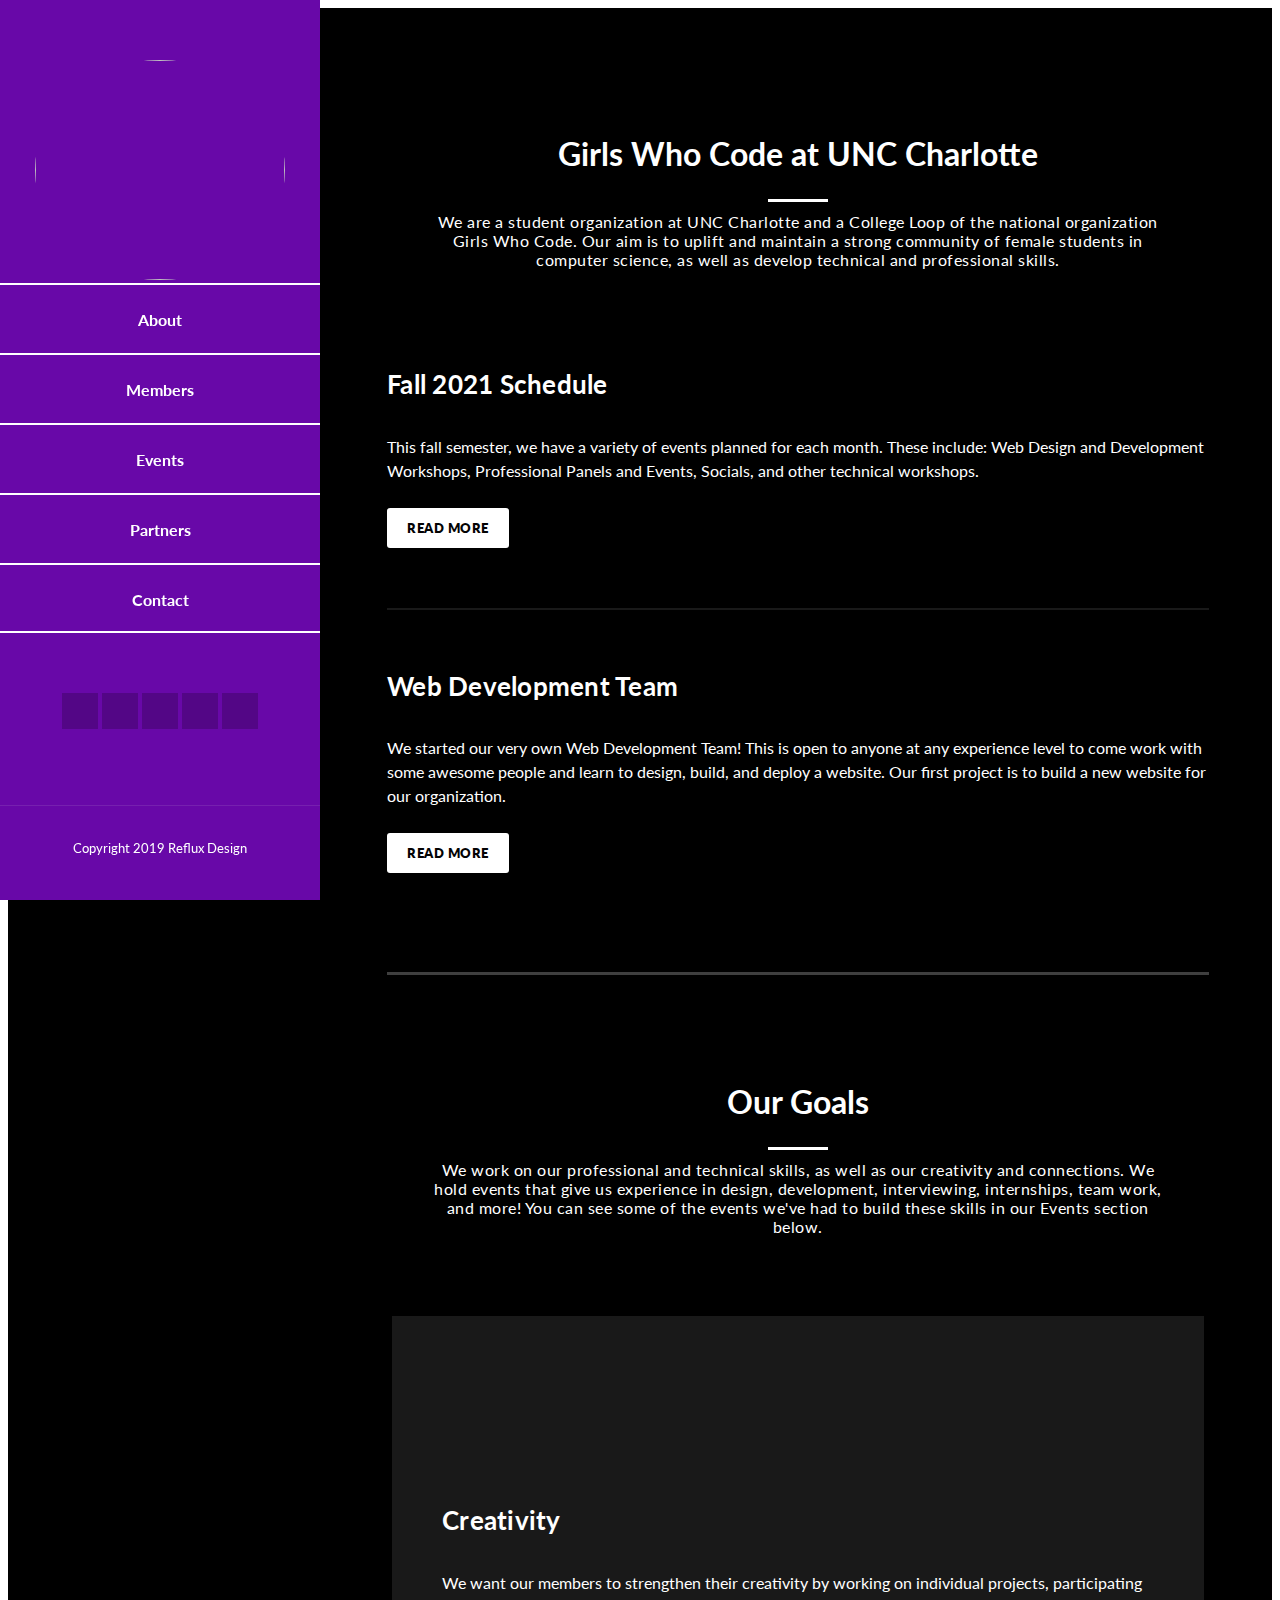
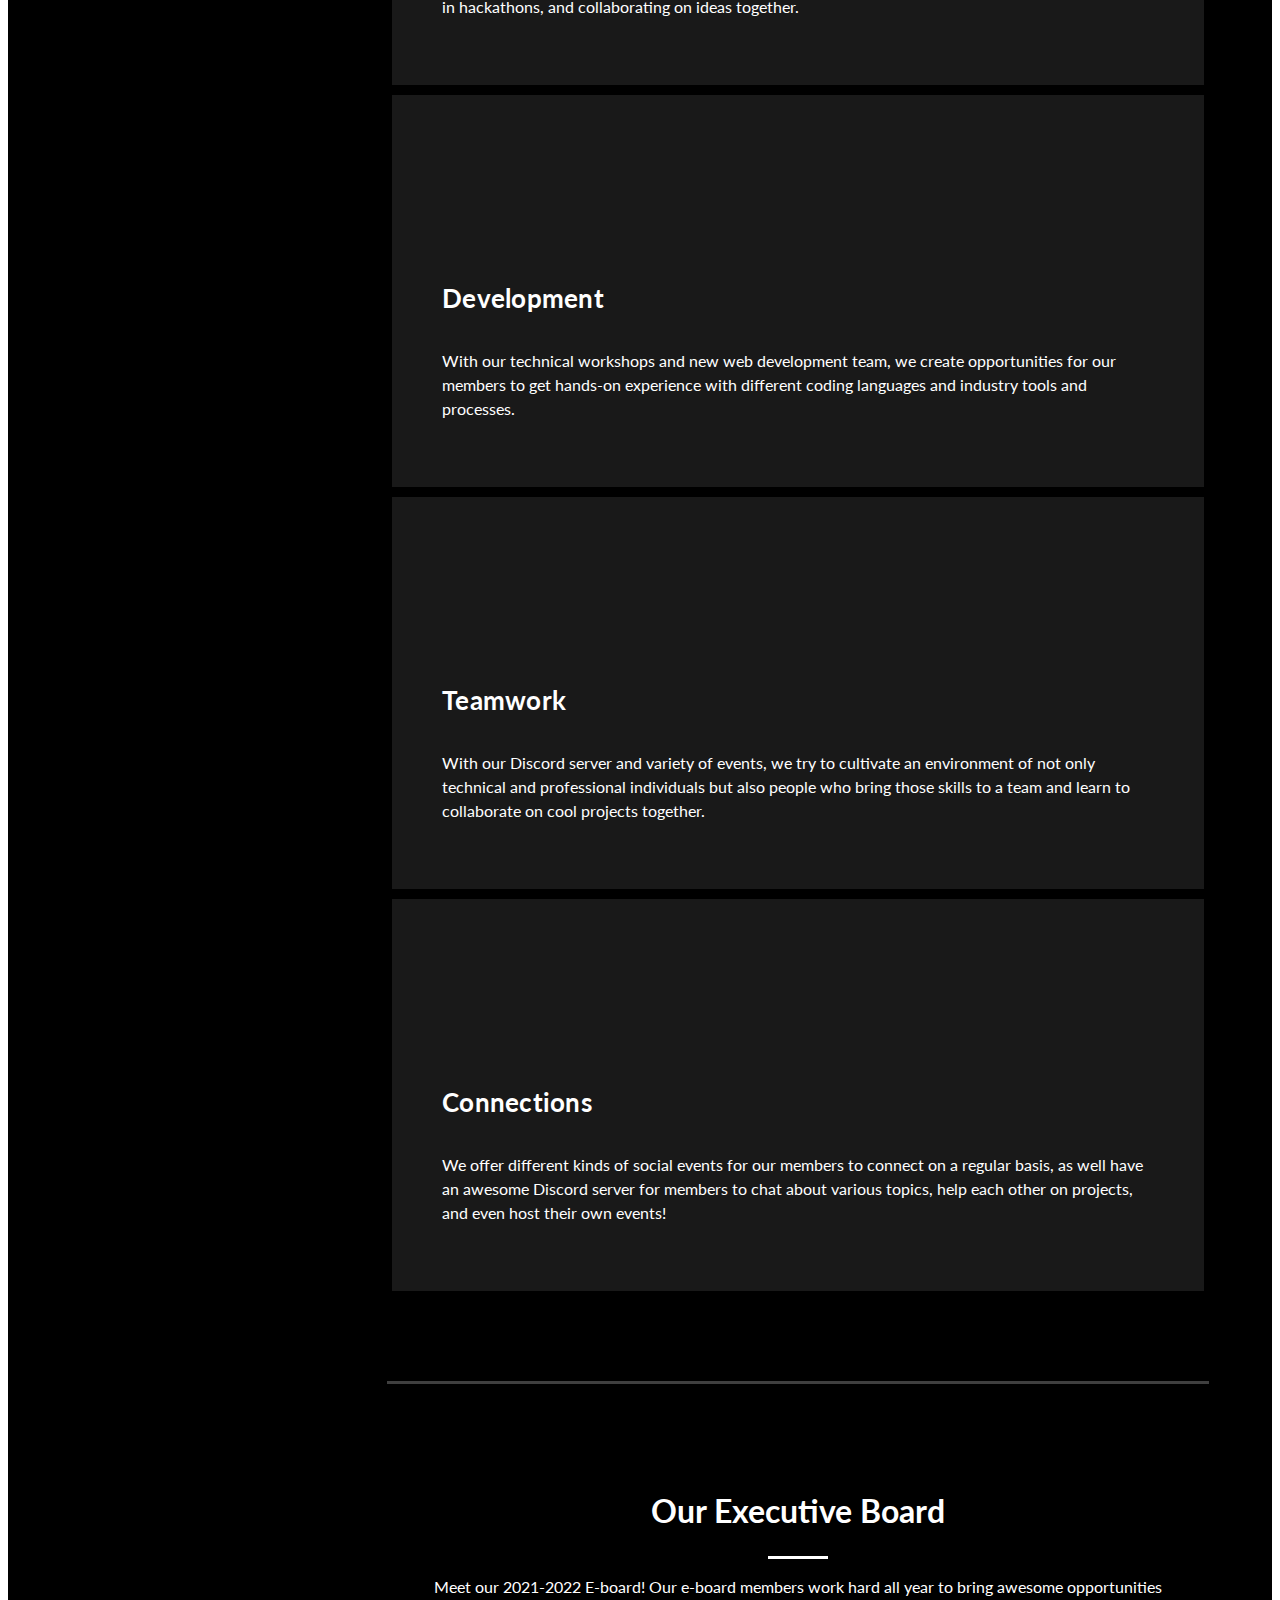
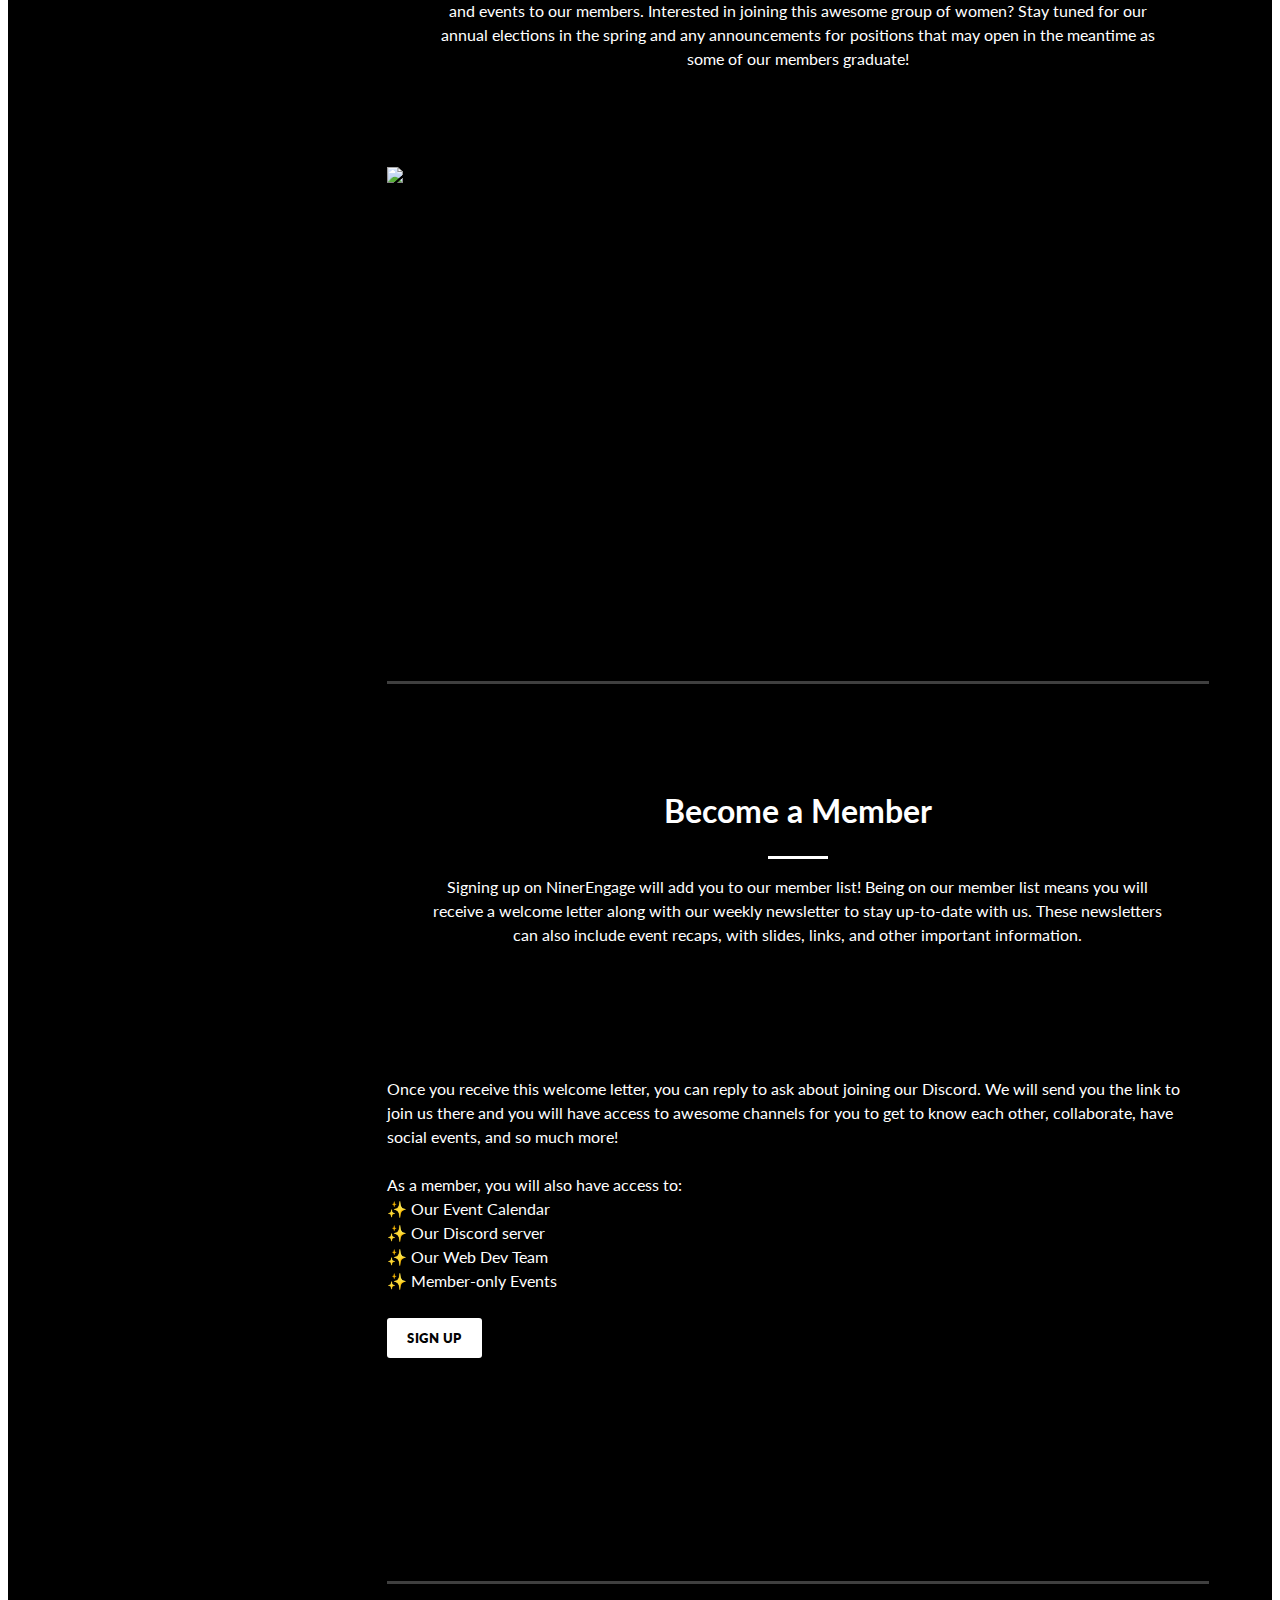
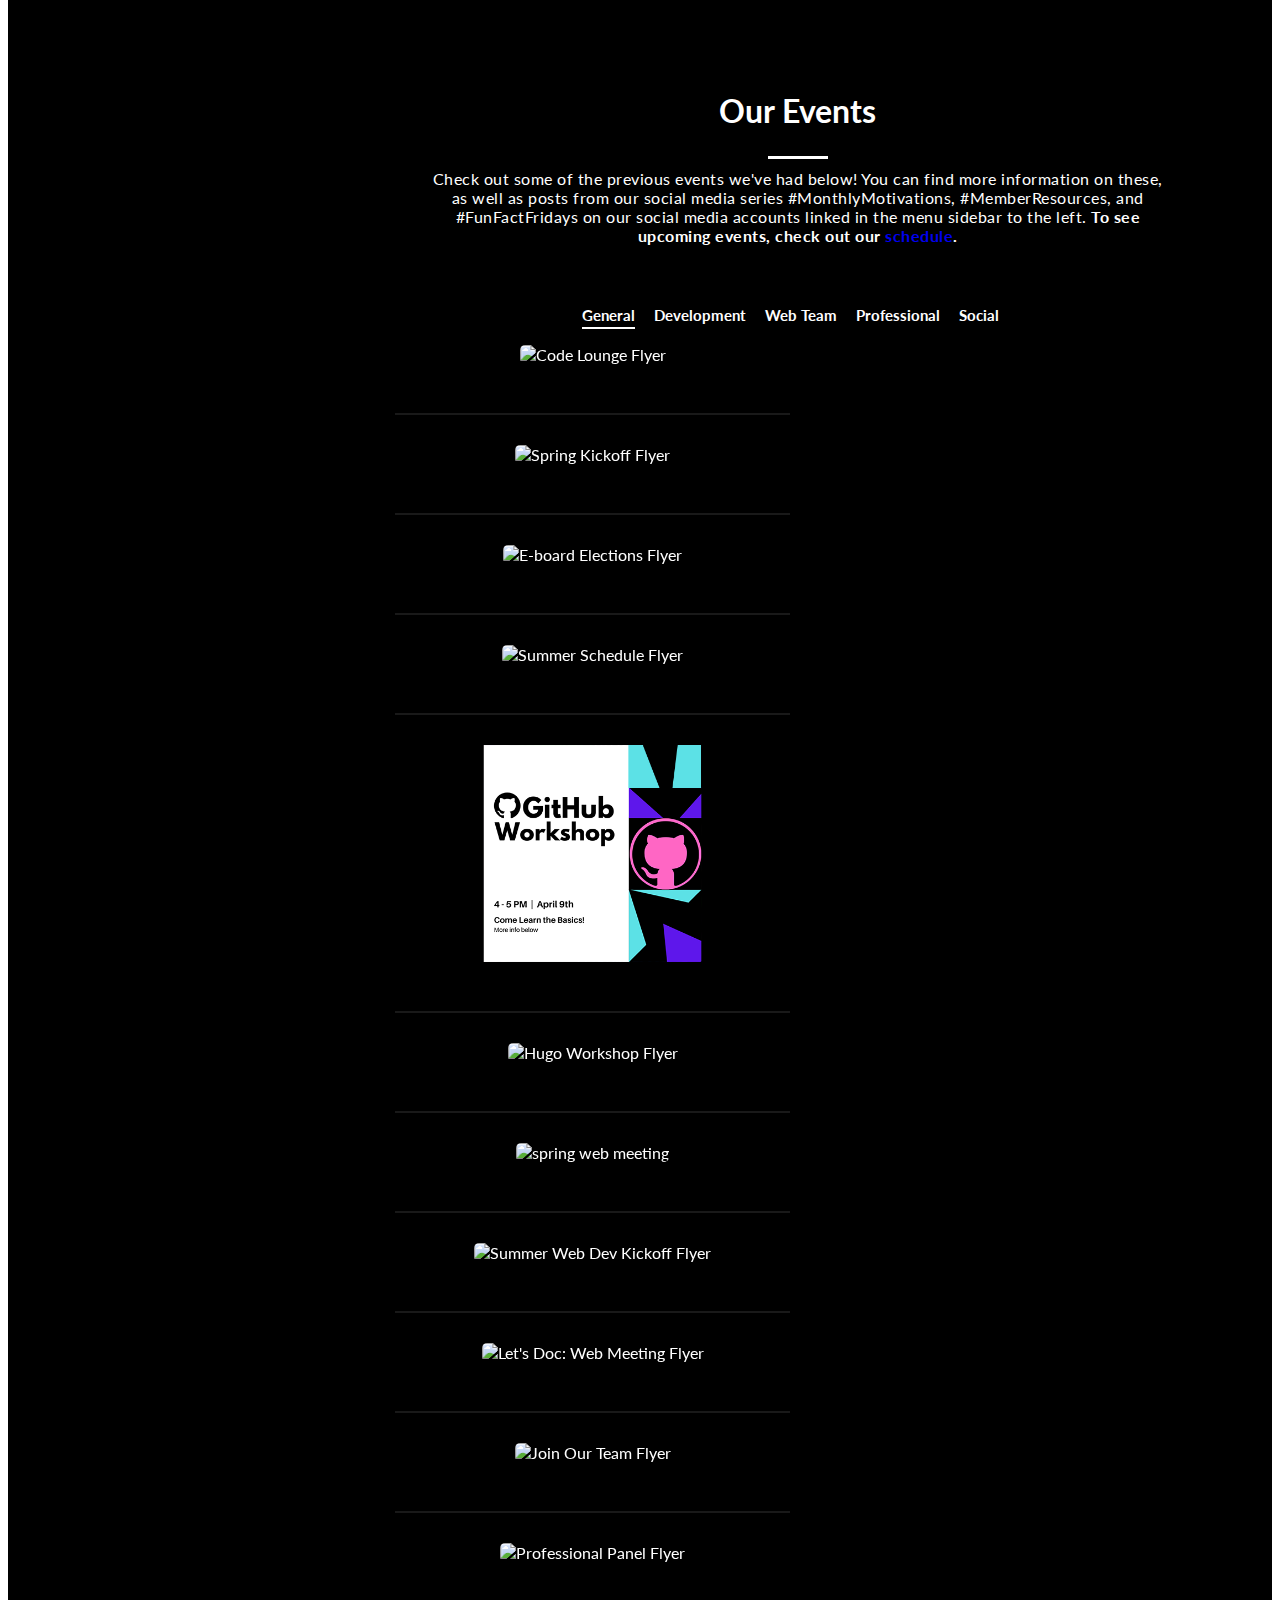
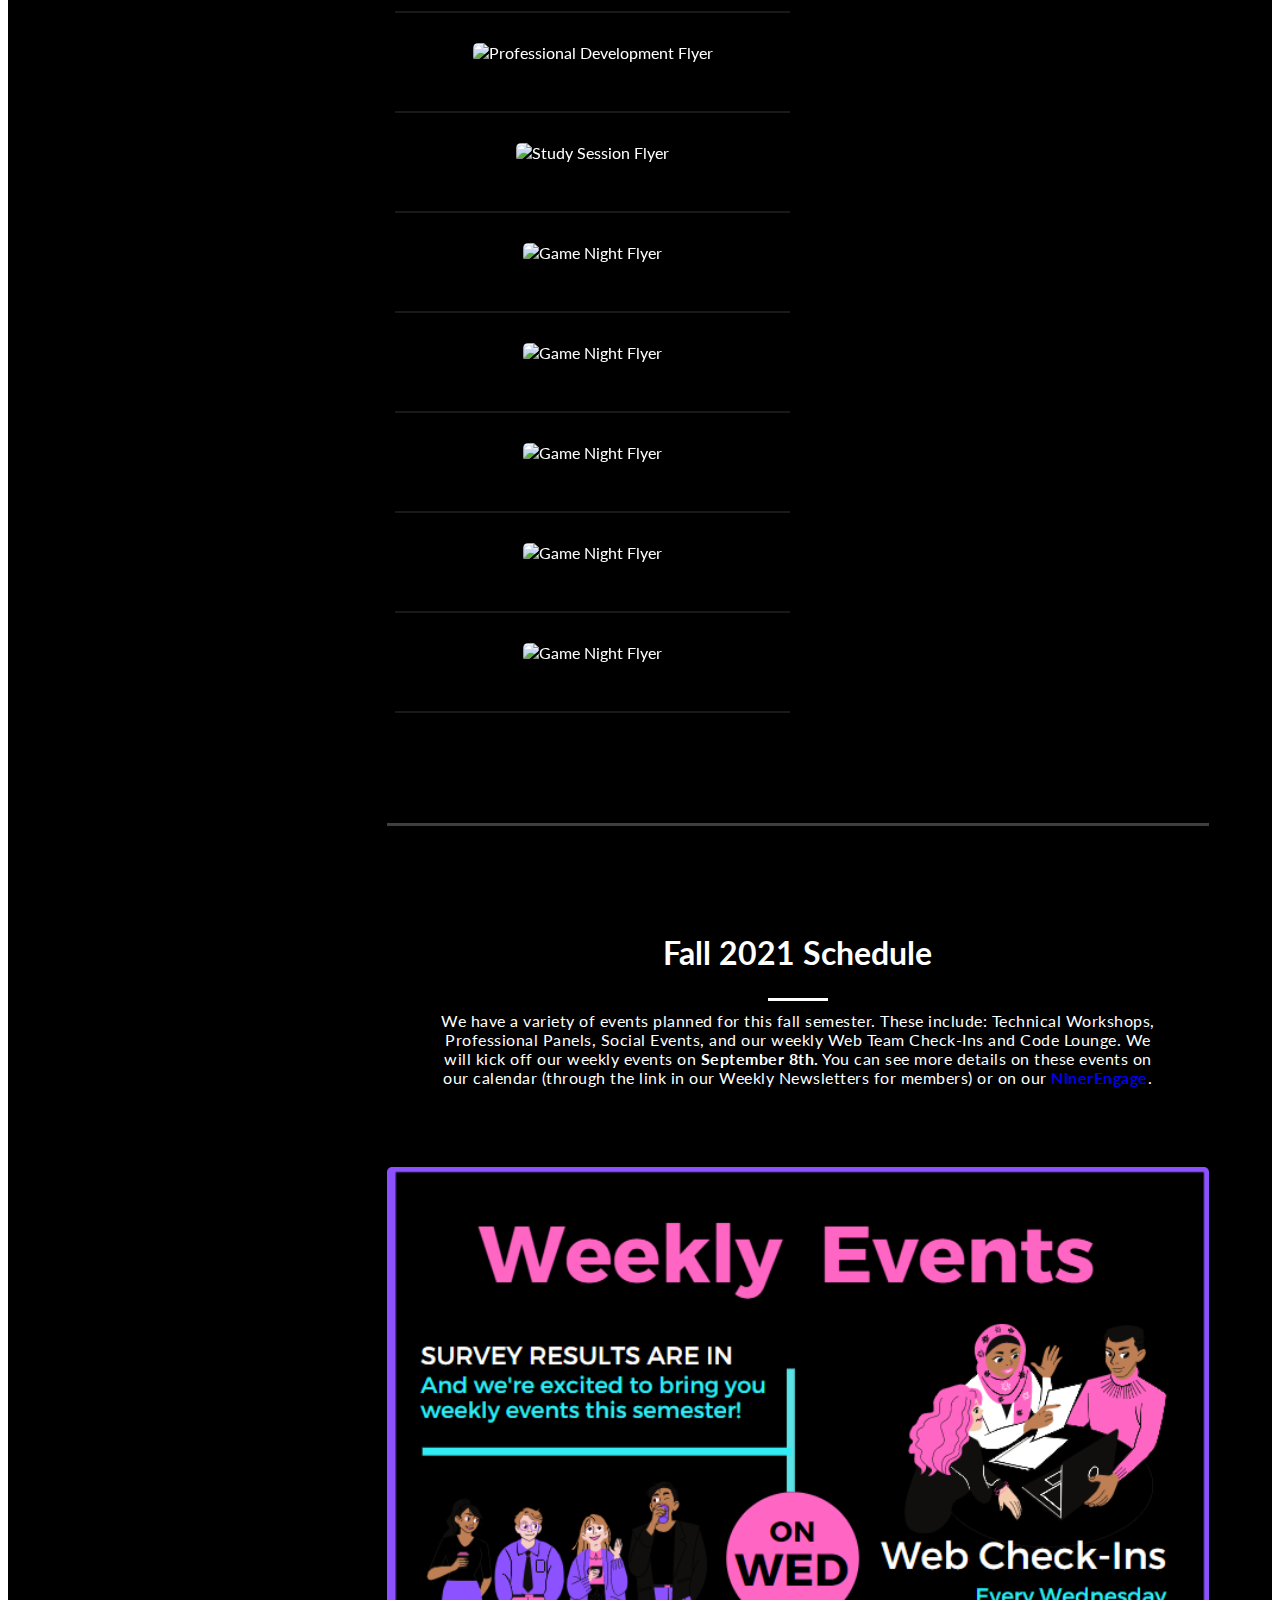
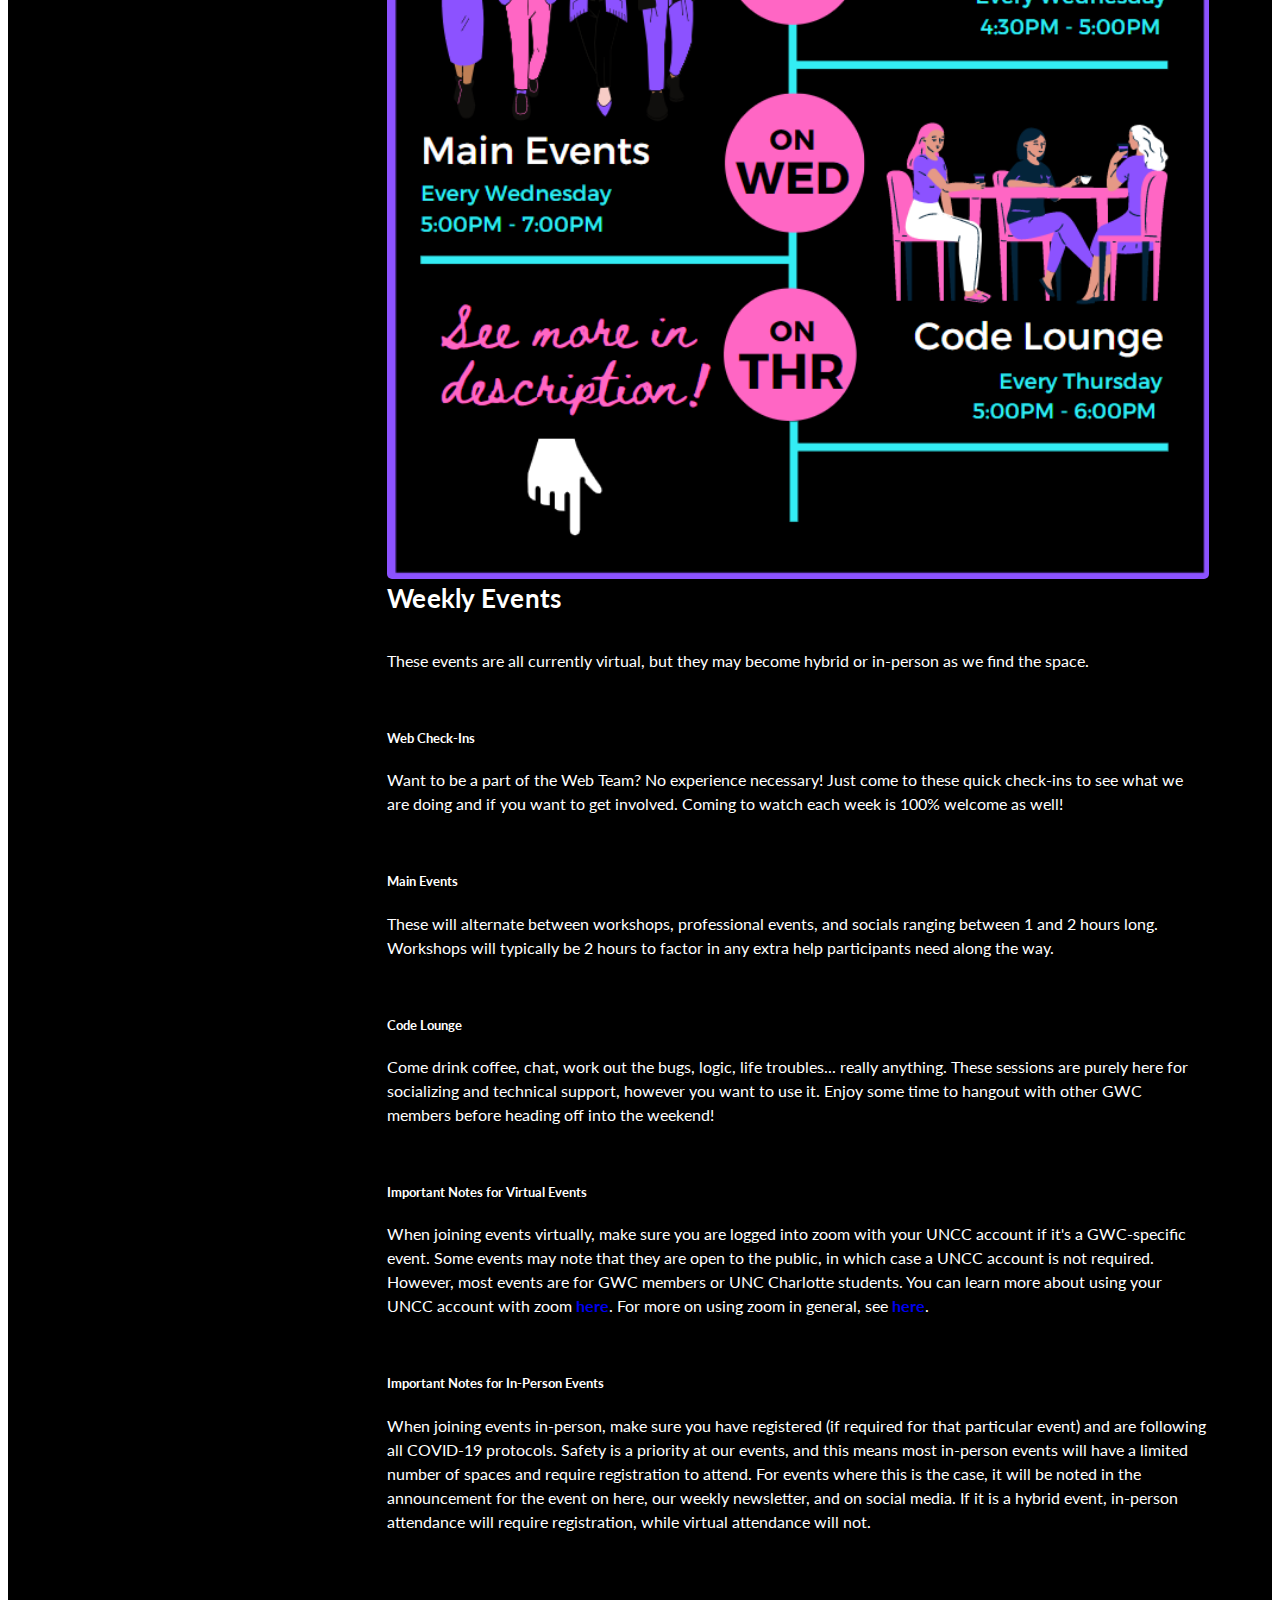
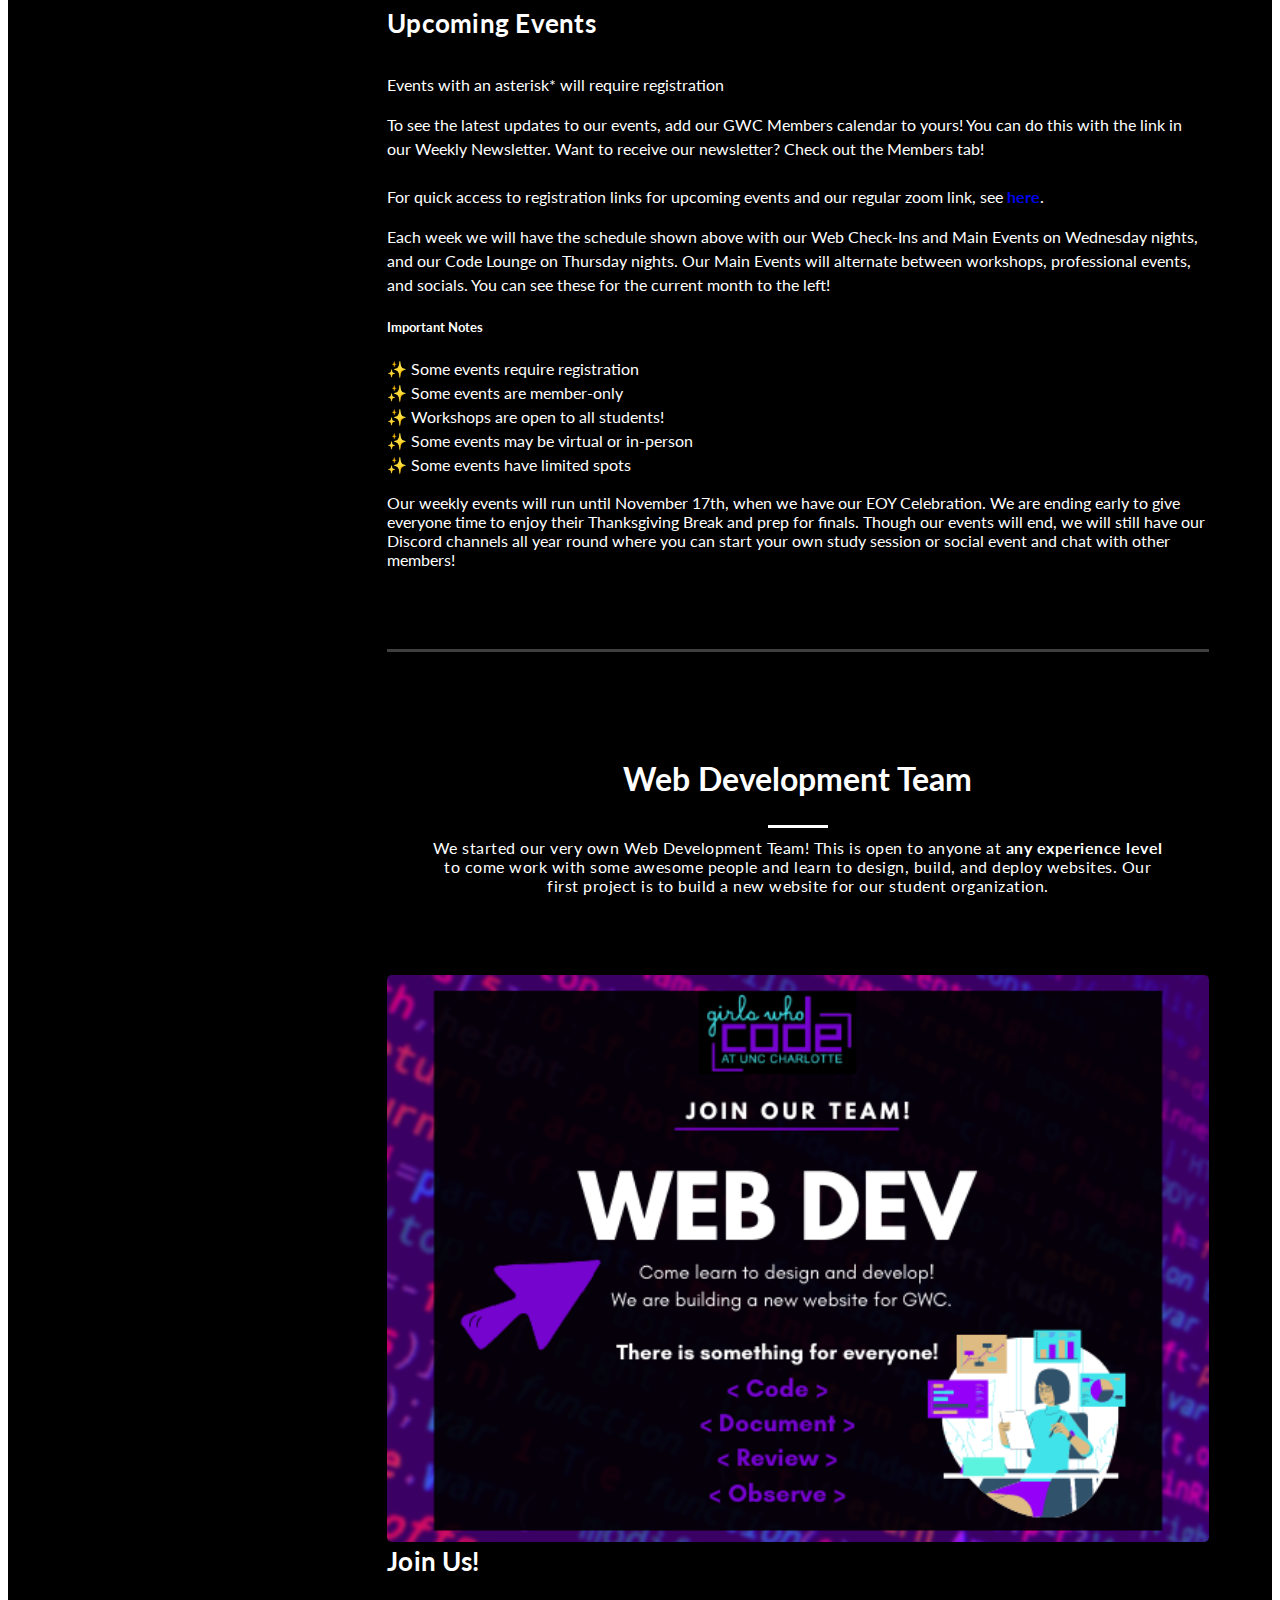
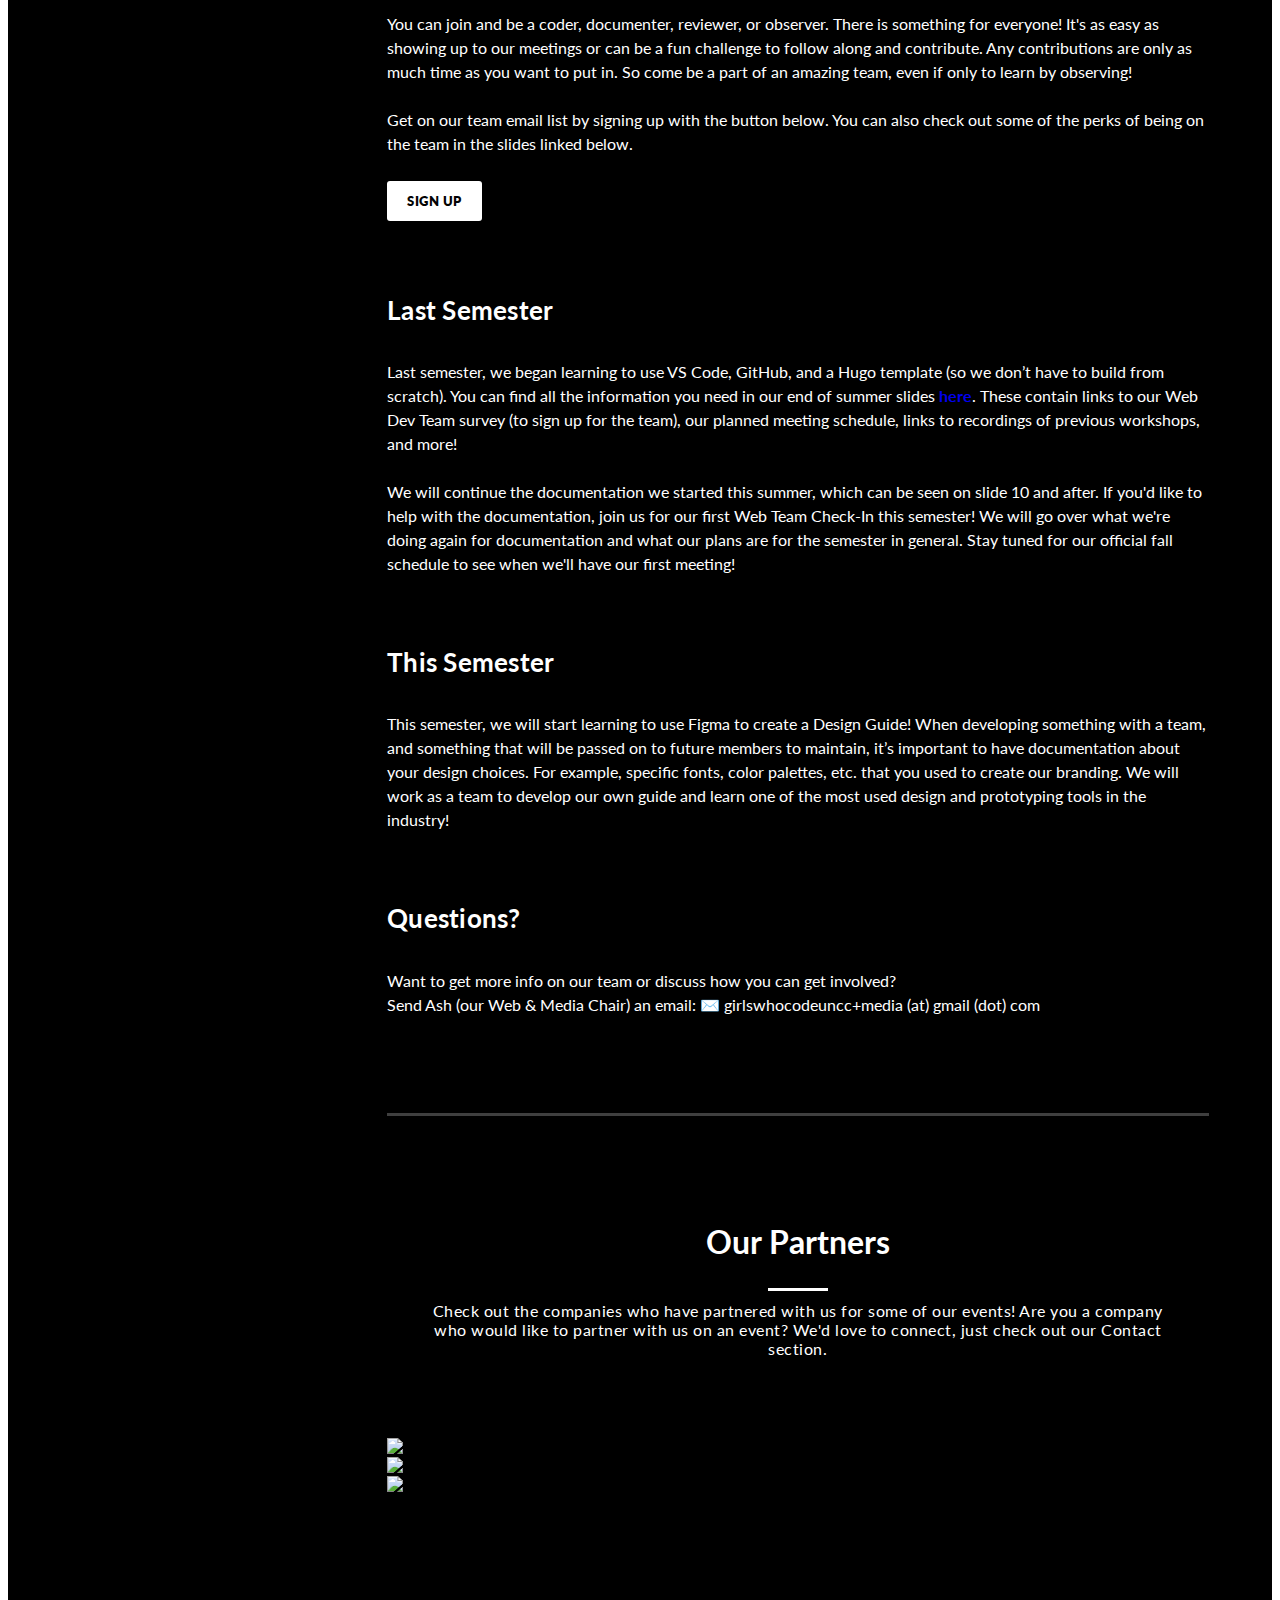
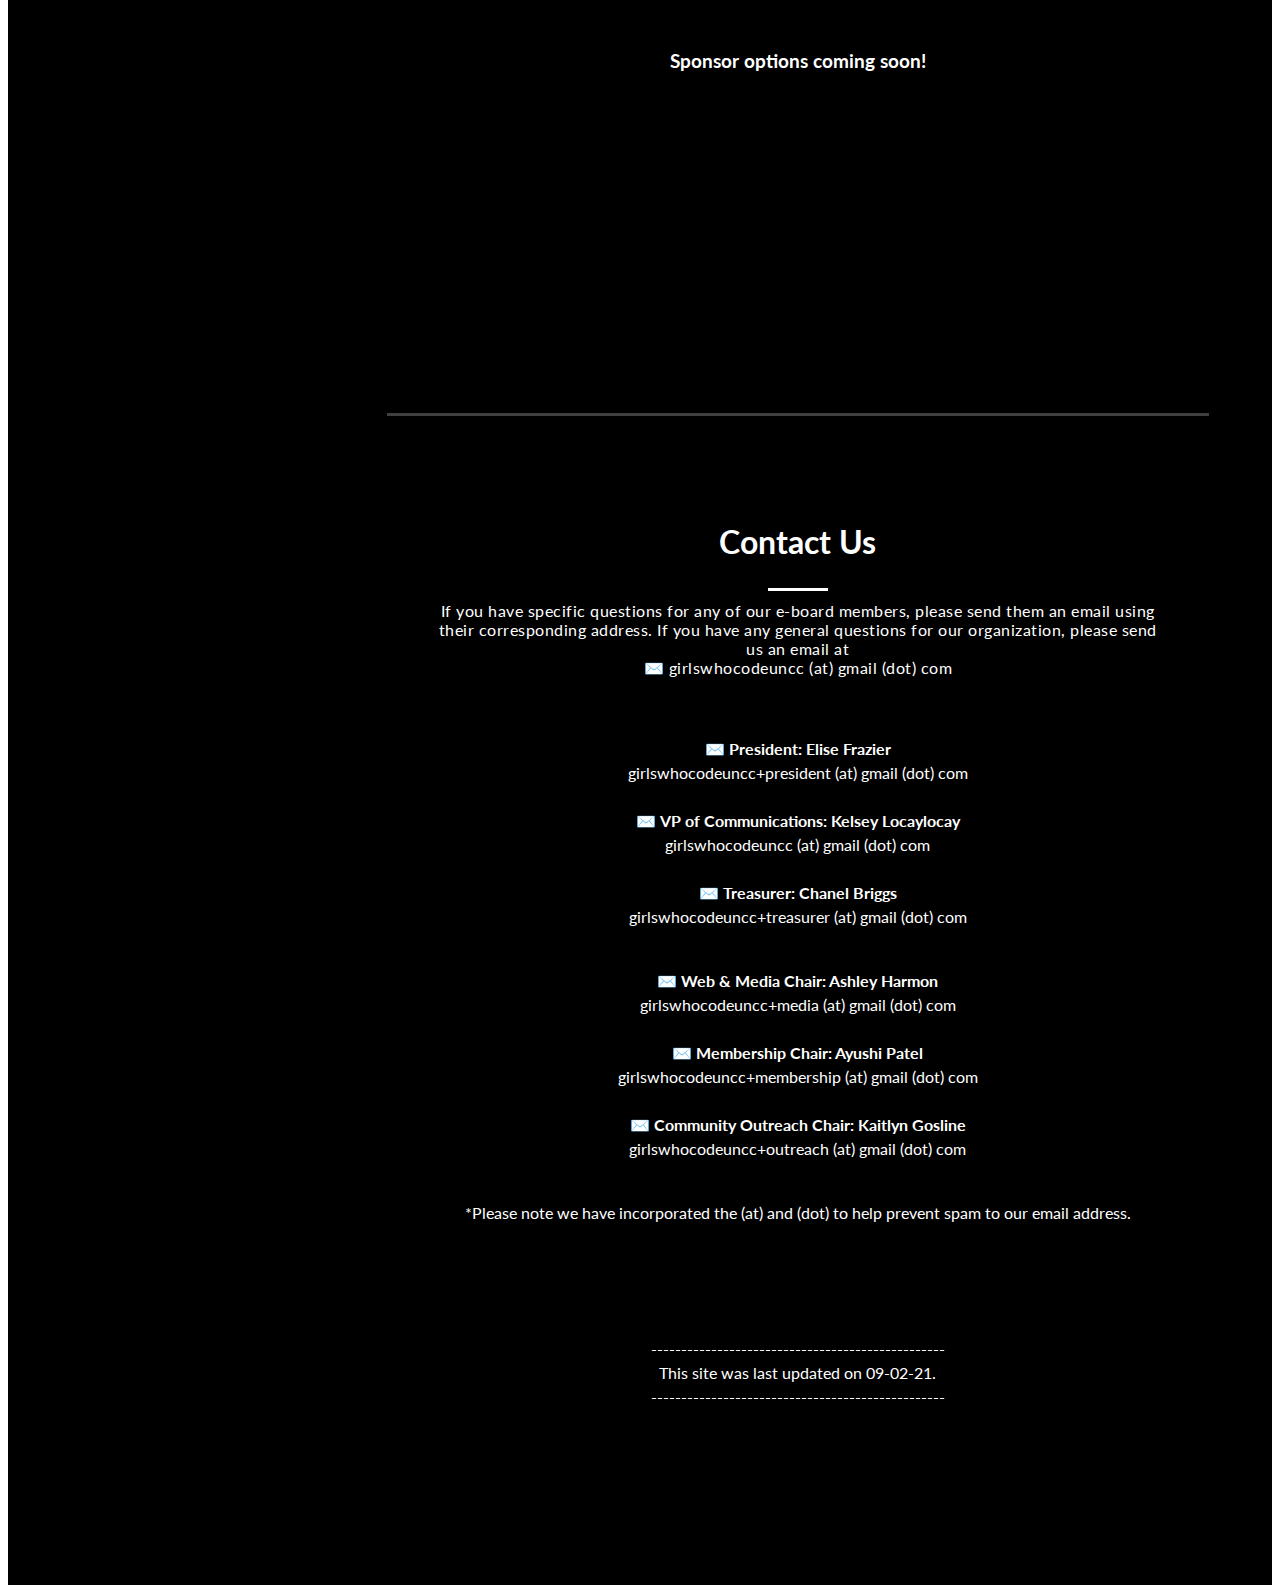
==== commit 3eacd7cf: "updated description" ====
--- a/index.html
+++ b/index.html
@@ -5,7 +5,7 @@
   <meta charset="utf-8" />
   <meta name="viewport" content="width=device-width, initial-scale=1, shrink-to-fit=no" />
   <!-- 💛 CHANGE ME content="[description of the purpose of this site]" 💛-->
-  <meta name="description" content="This is a temp site for GWC-UNCC while our new site is being built" />
+  <meta name="description" content=" The official website for Girls Who Code at UNC Charlotte." />
   <!-- 💛 CHANGE ME content="[your name]" 💛-->
   <meta name="author" content="bluelotus03" />
   <link href="https://fonts.googleapis.com/css?family=Lato:100,300,400,700,900" rel="stylesheet" />
@@ -678,9 +678,9 @@
           <span>
             We have a variety of events planned for this fall semester. These include: Technical Workshops, Professional
             Panels, Social Events, and our weekly Web Team Check-Ins and Code Lounge.
-            We are excited to release our fall schedule!
+    
             We will kick off our weekly events on<strong> September 8th.</strong>
-            You can see more details on these events on our calendar or on our
+            You can see more details on these events on our calendar (through the link in our Weekly Newsletters for members) or on our
             <a href="https://ninerengage.uncc.edu/organization/gwcuncc" target="_blank"
               class="text-link"><strong>NinerEngage</strong></a>.
 
@@ -783,8 +783,8 @@
                 <p class="blue-text">Events with an asterisk* will require registration </p>
                 <p>
                   To see the latest updates to our events, add our GWC Members calendar to yours! You can do this
-                  with the link in our Weekly Newsletter.
-                  For quick access to registration links for upcoming events and our zoom link, see <a
+                  with the link in our Weekly Newsletter. Want to receive our newsletter? Check out the Members tab!
+                 <br /> <br /> For quick access to registration links for upcoming events and our regular zoom link, see <a
                     href="https://linktr.ee/girlswhocode_uncc" target="_blank"
                     class="text-link"><strong>here</strong></a>.
                 </p>
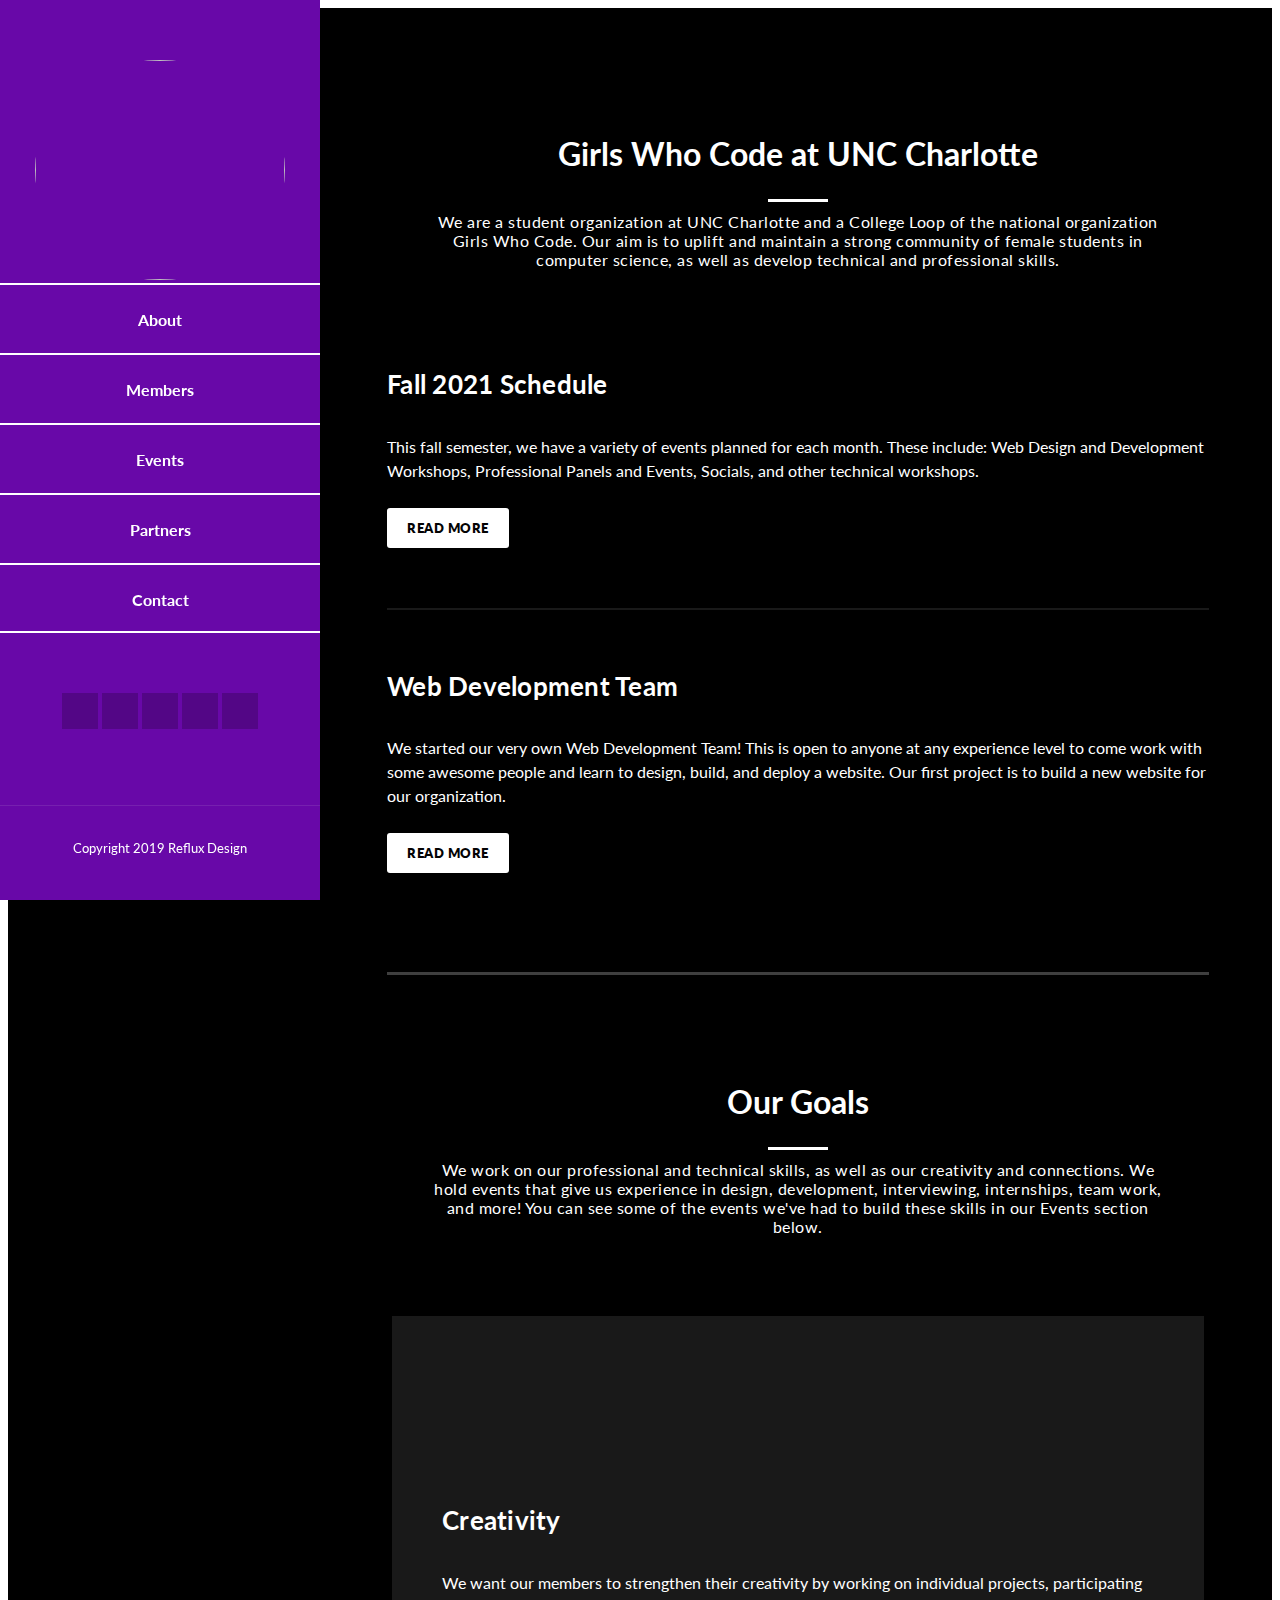
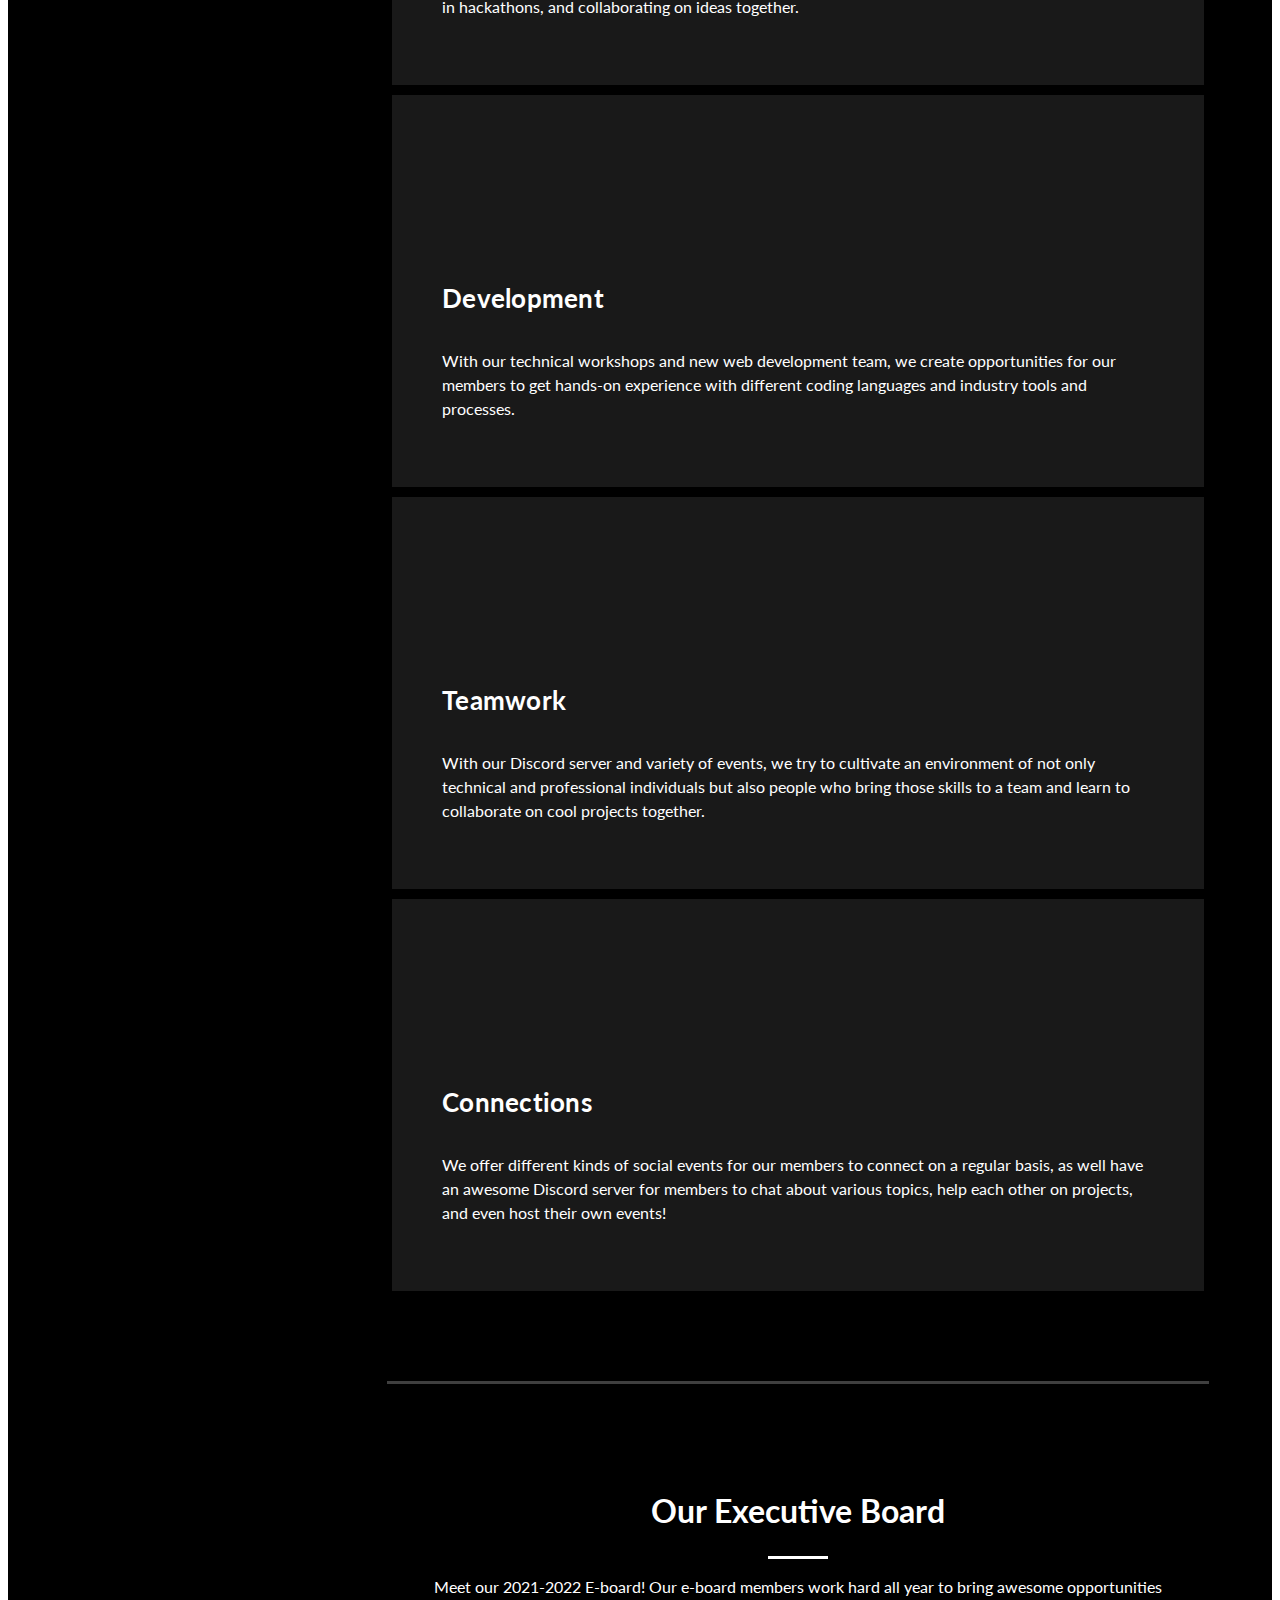
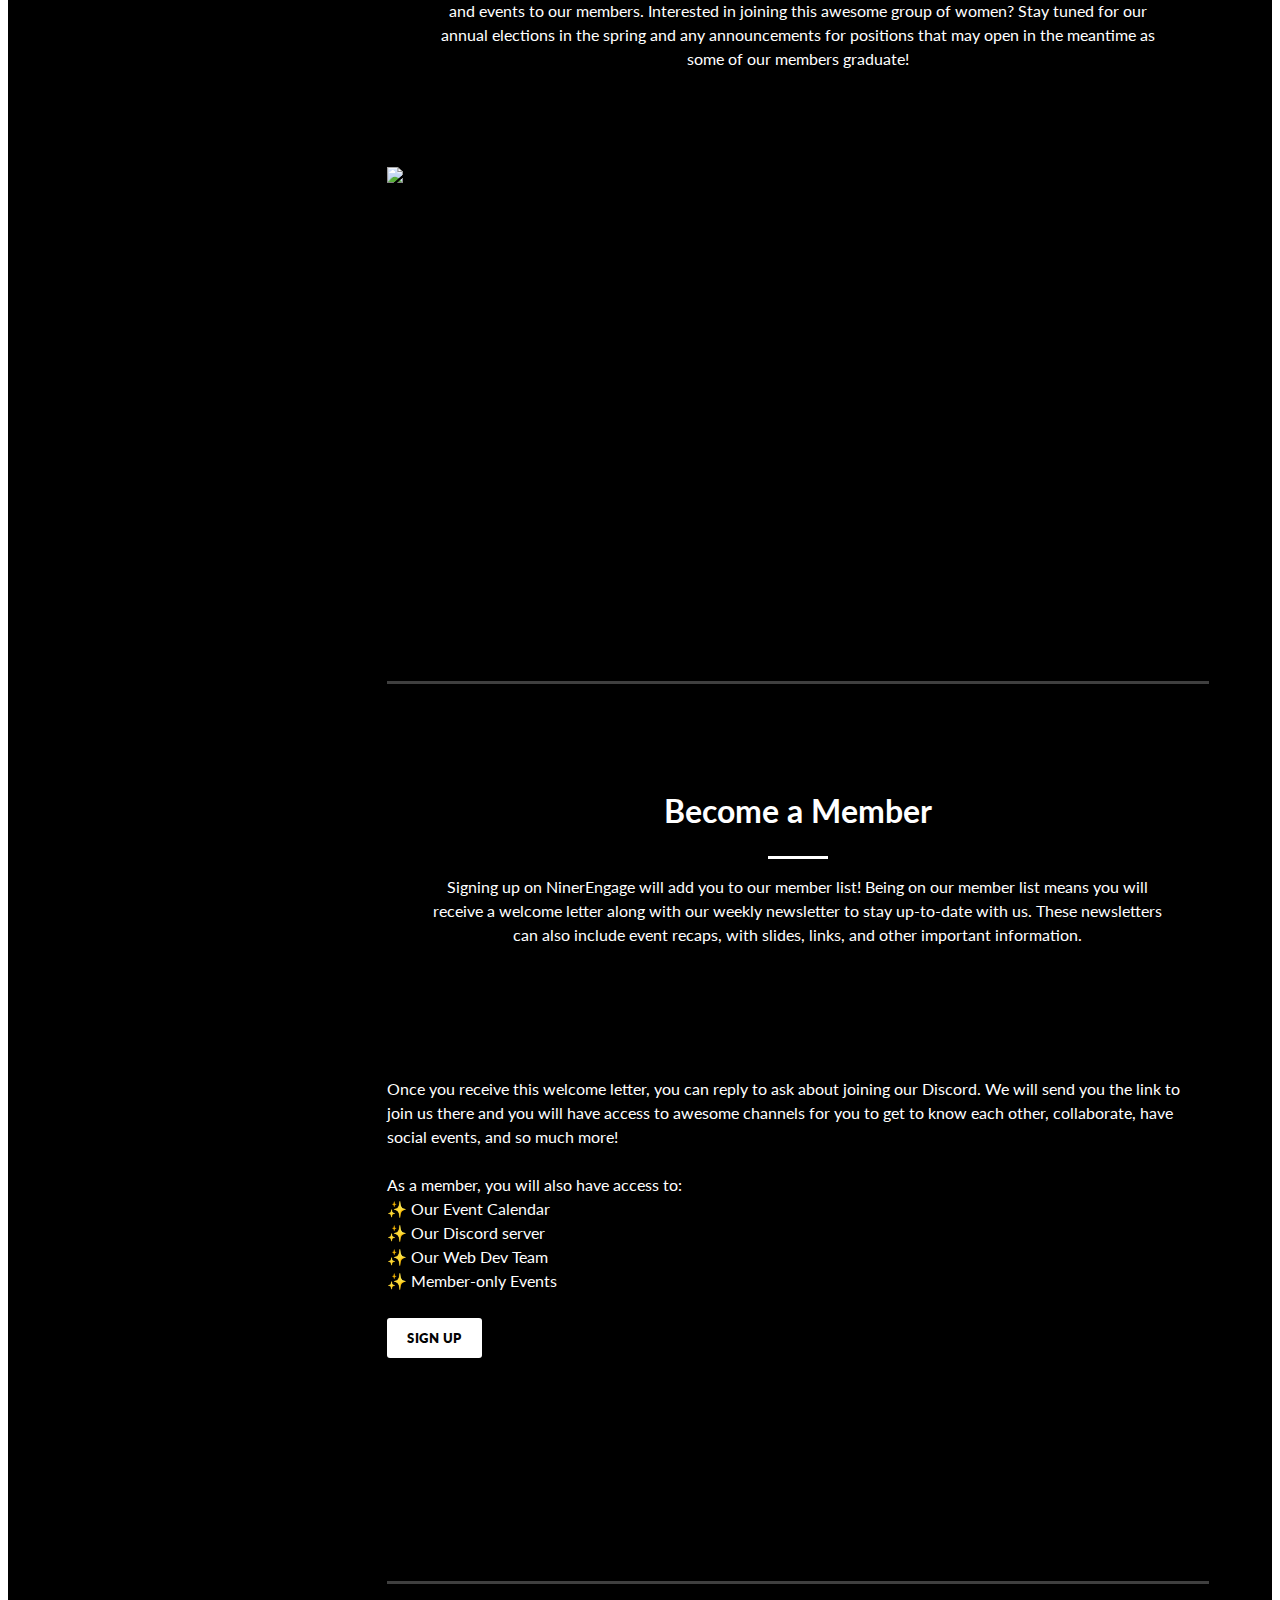
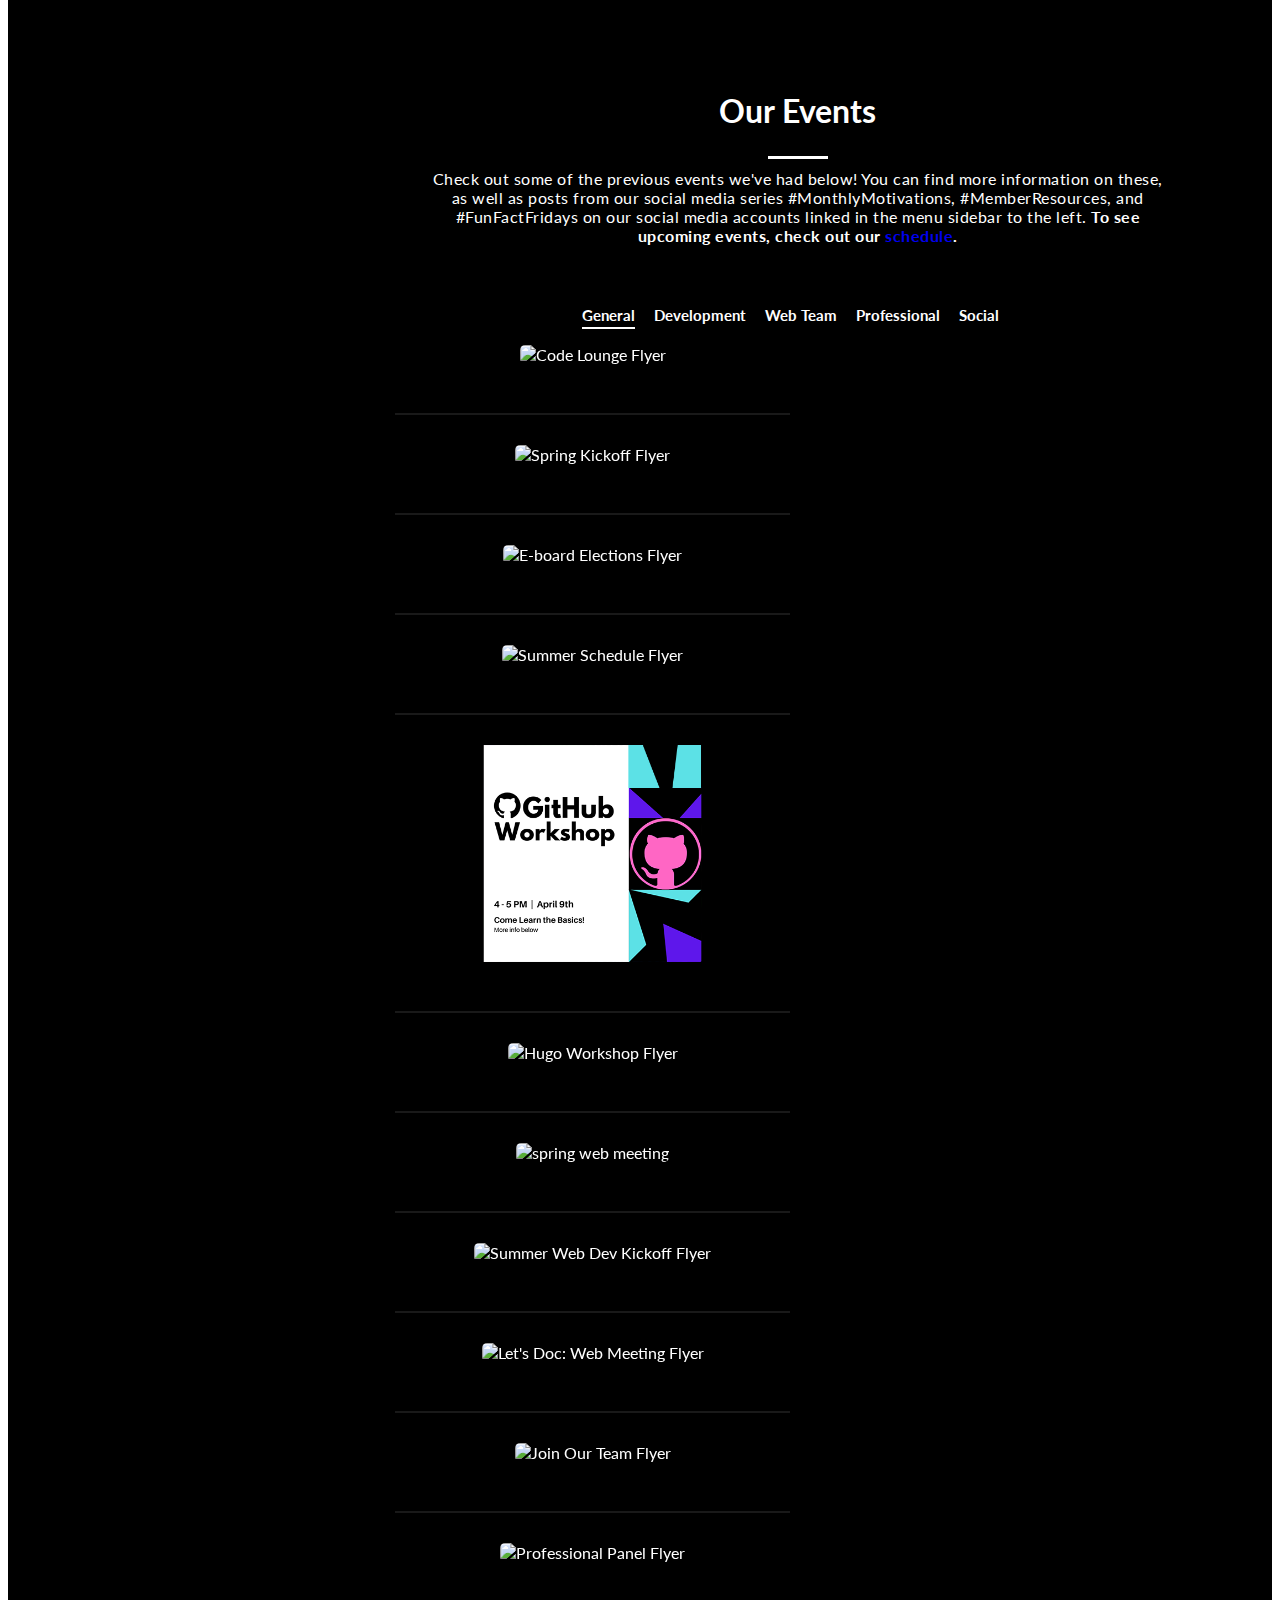
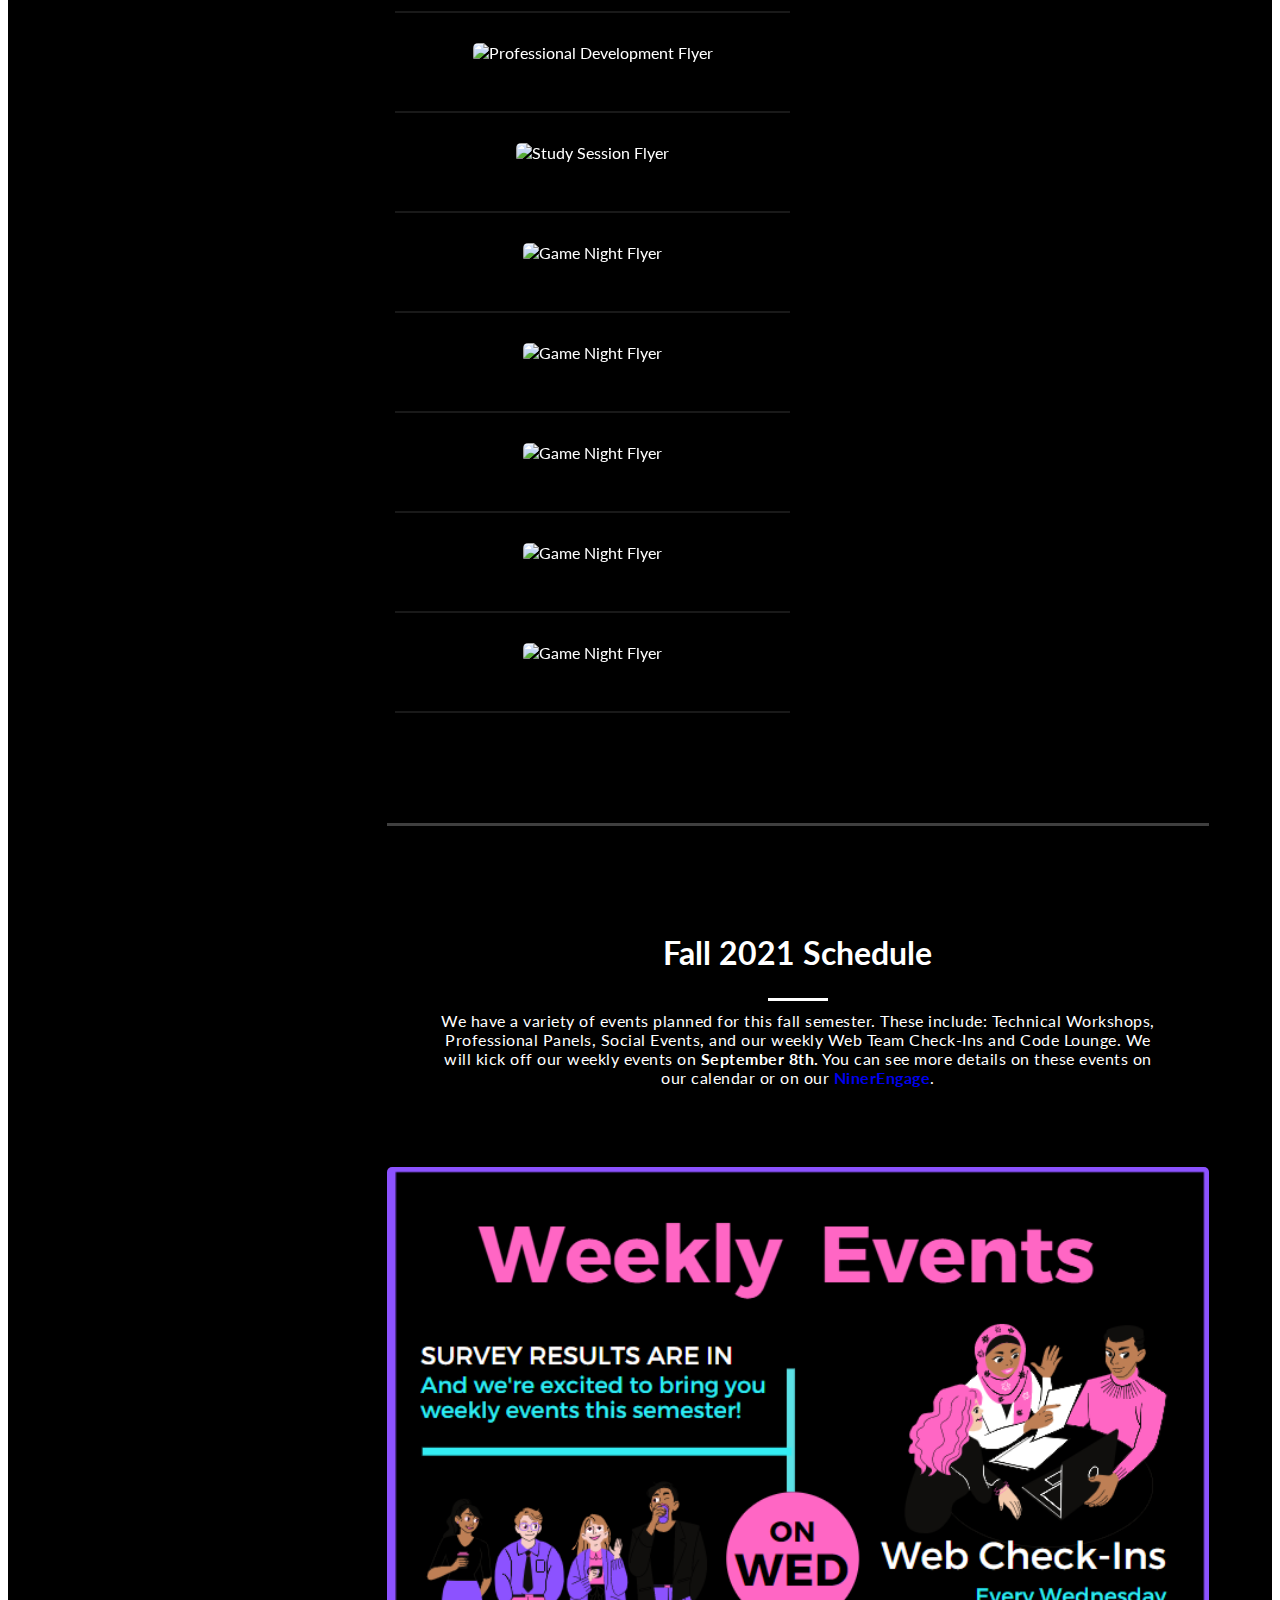
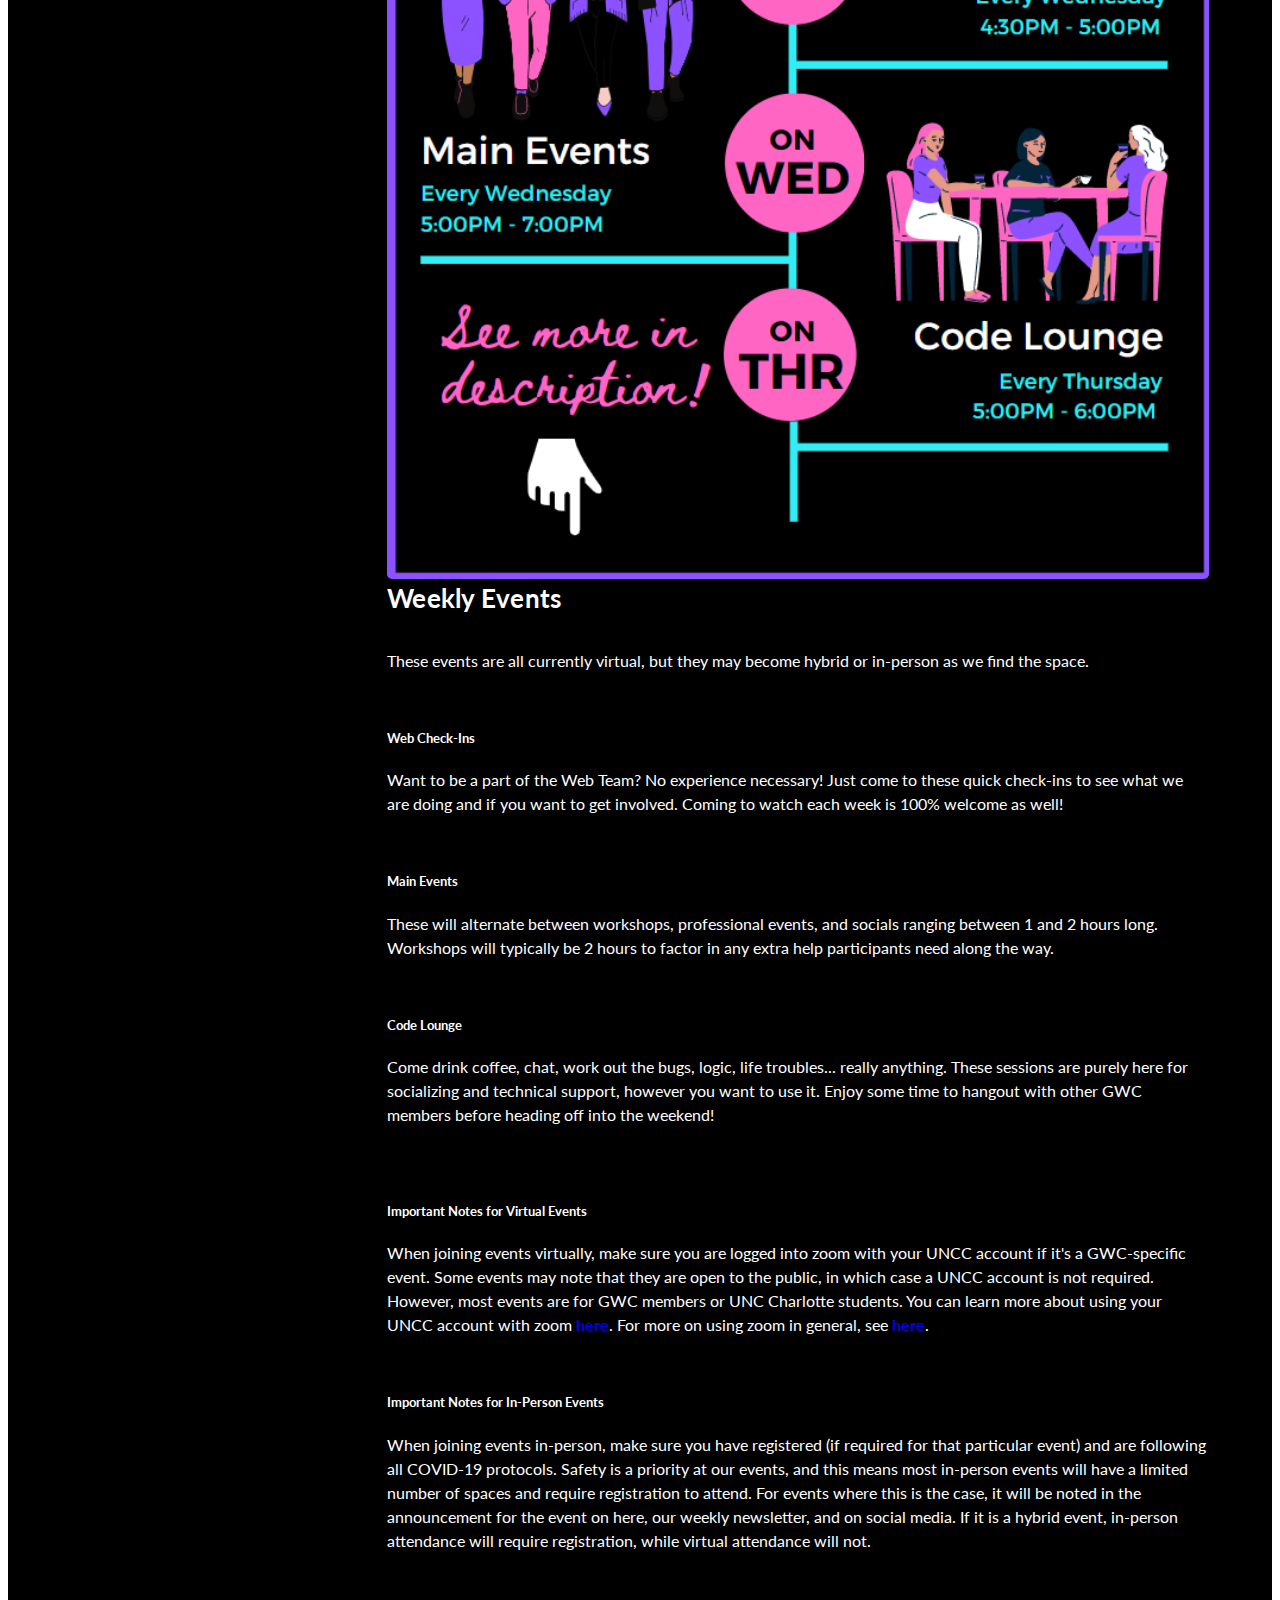
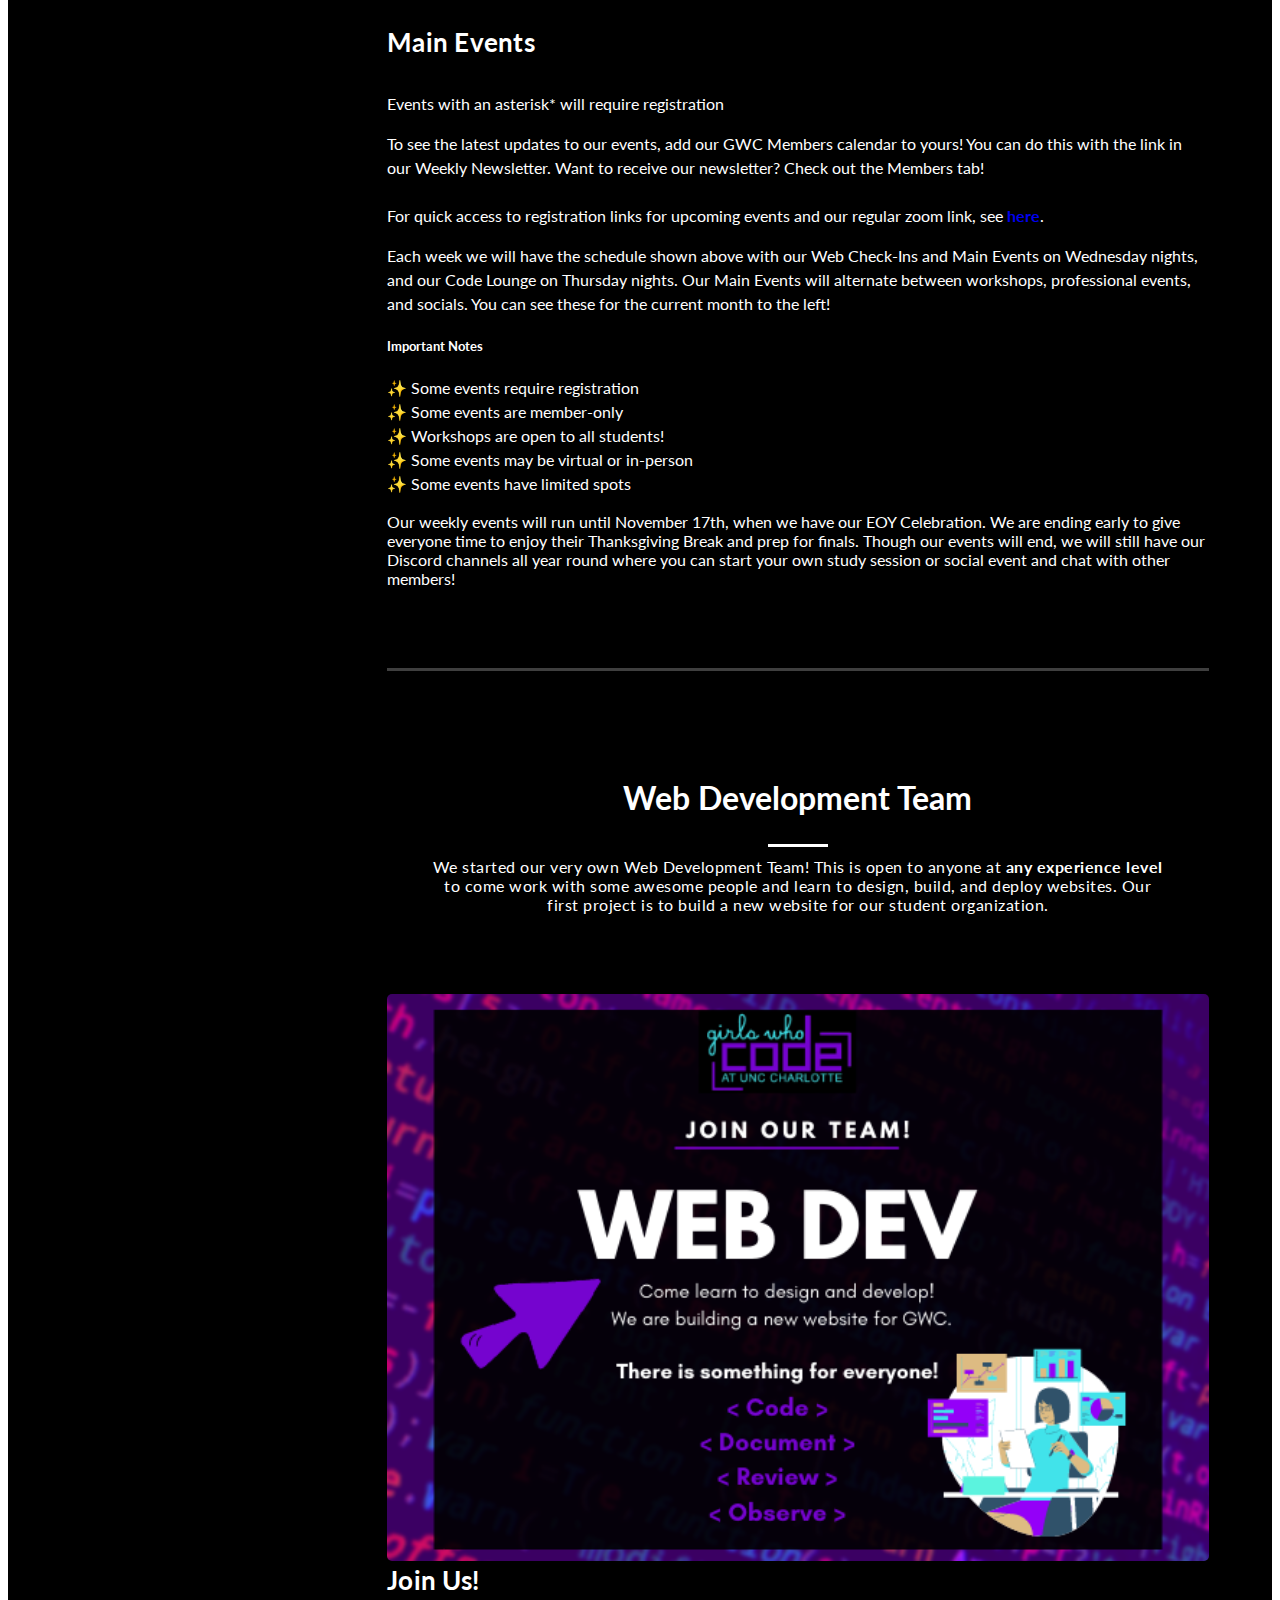
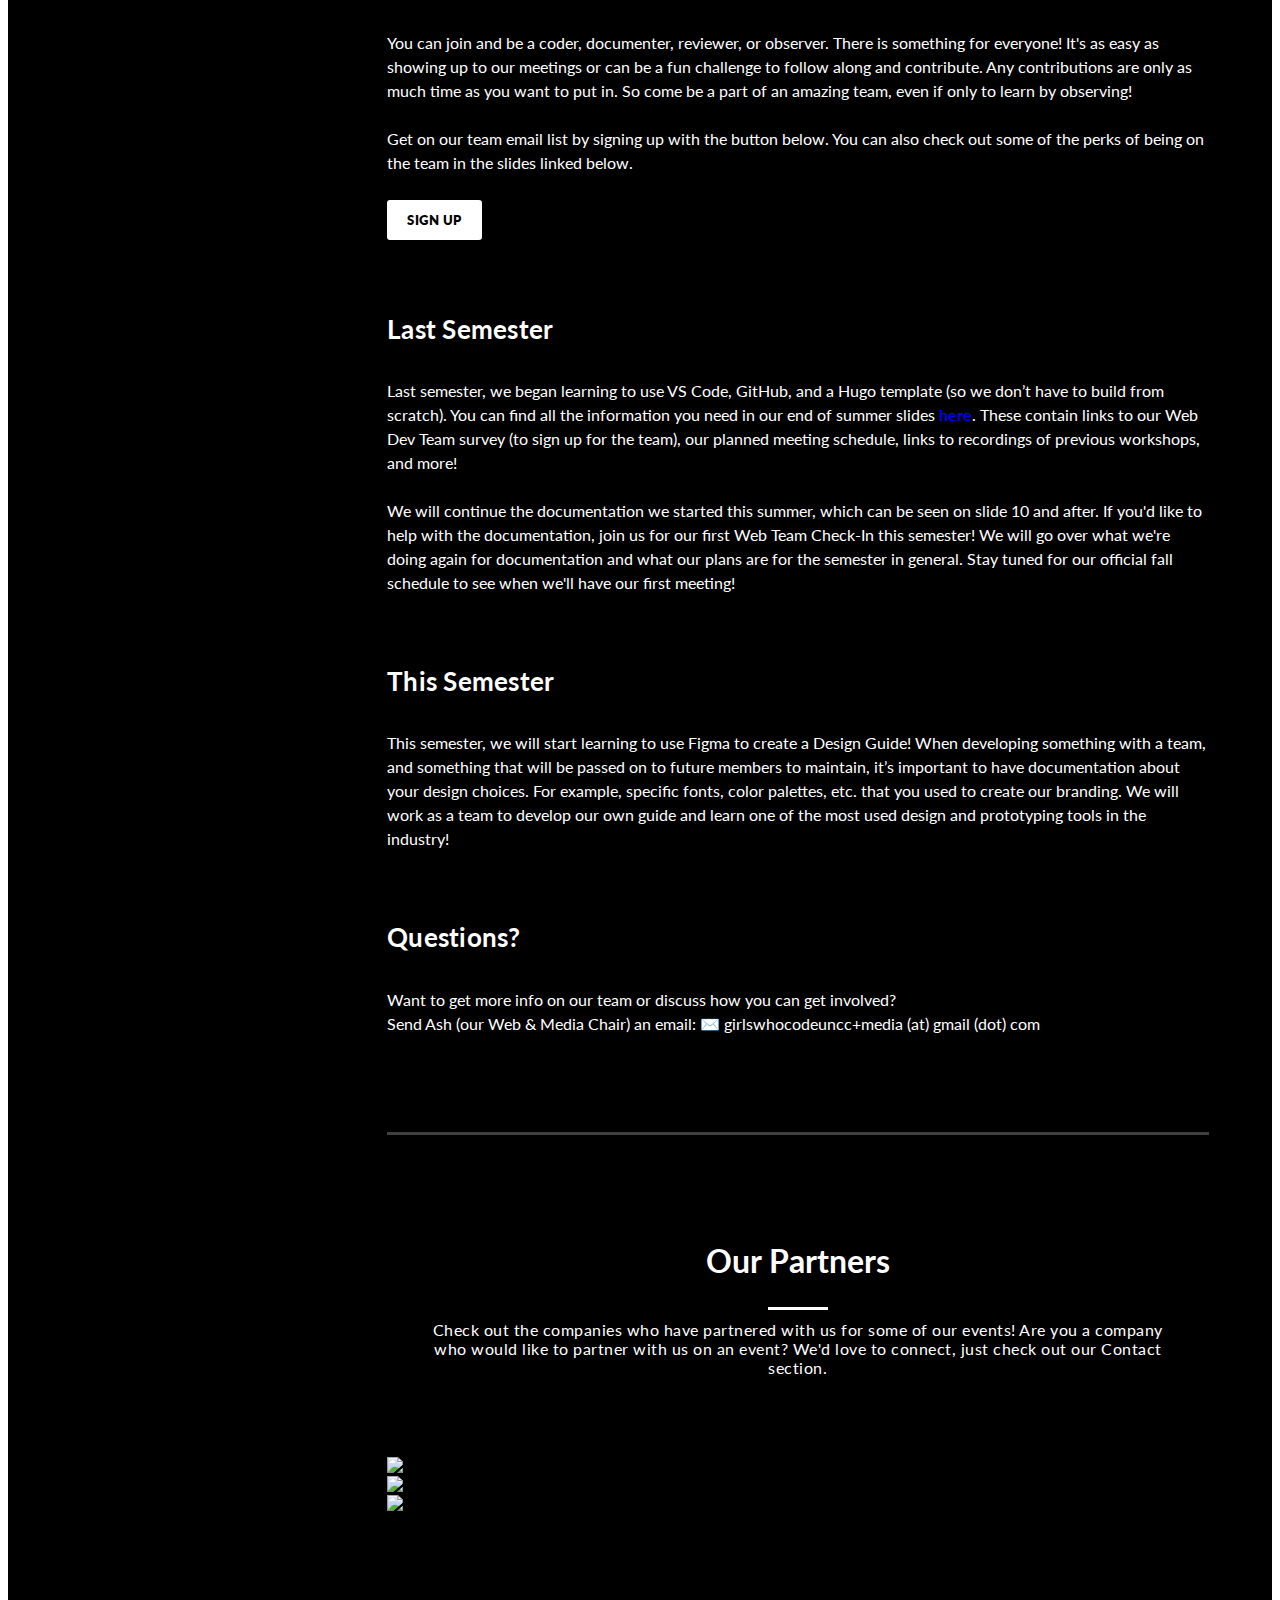
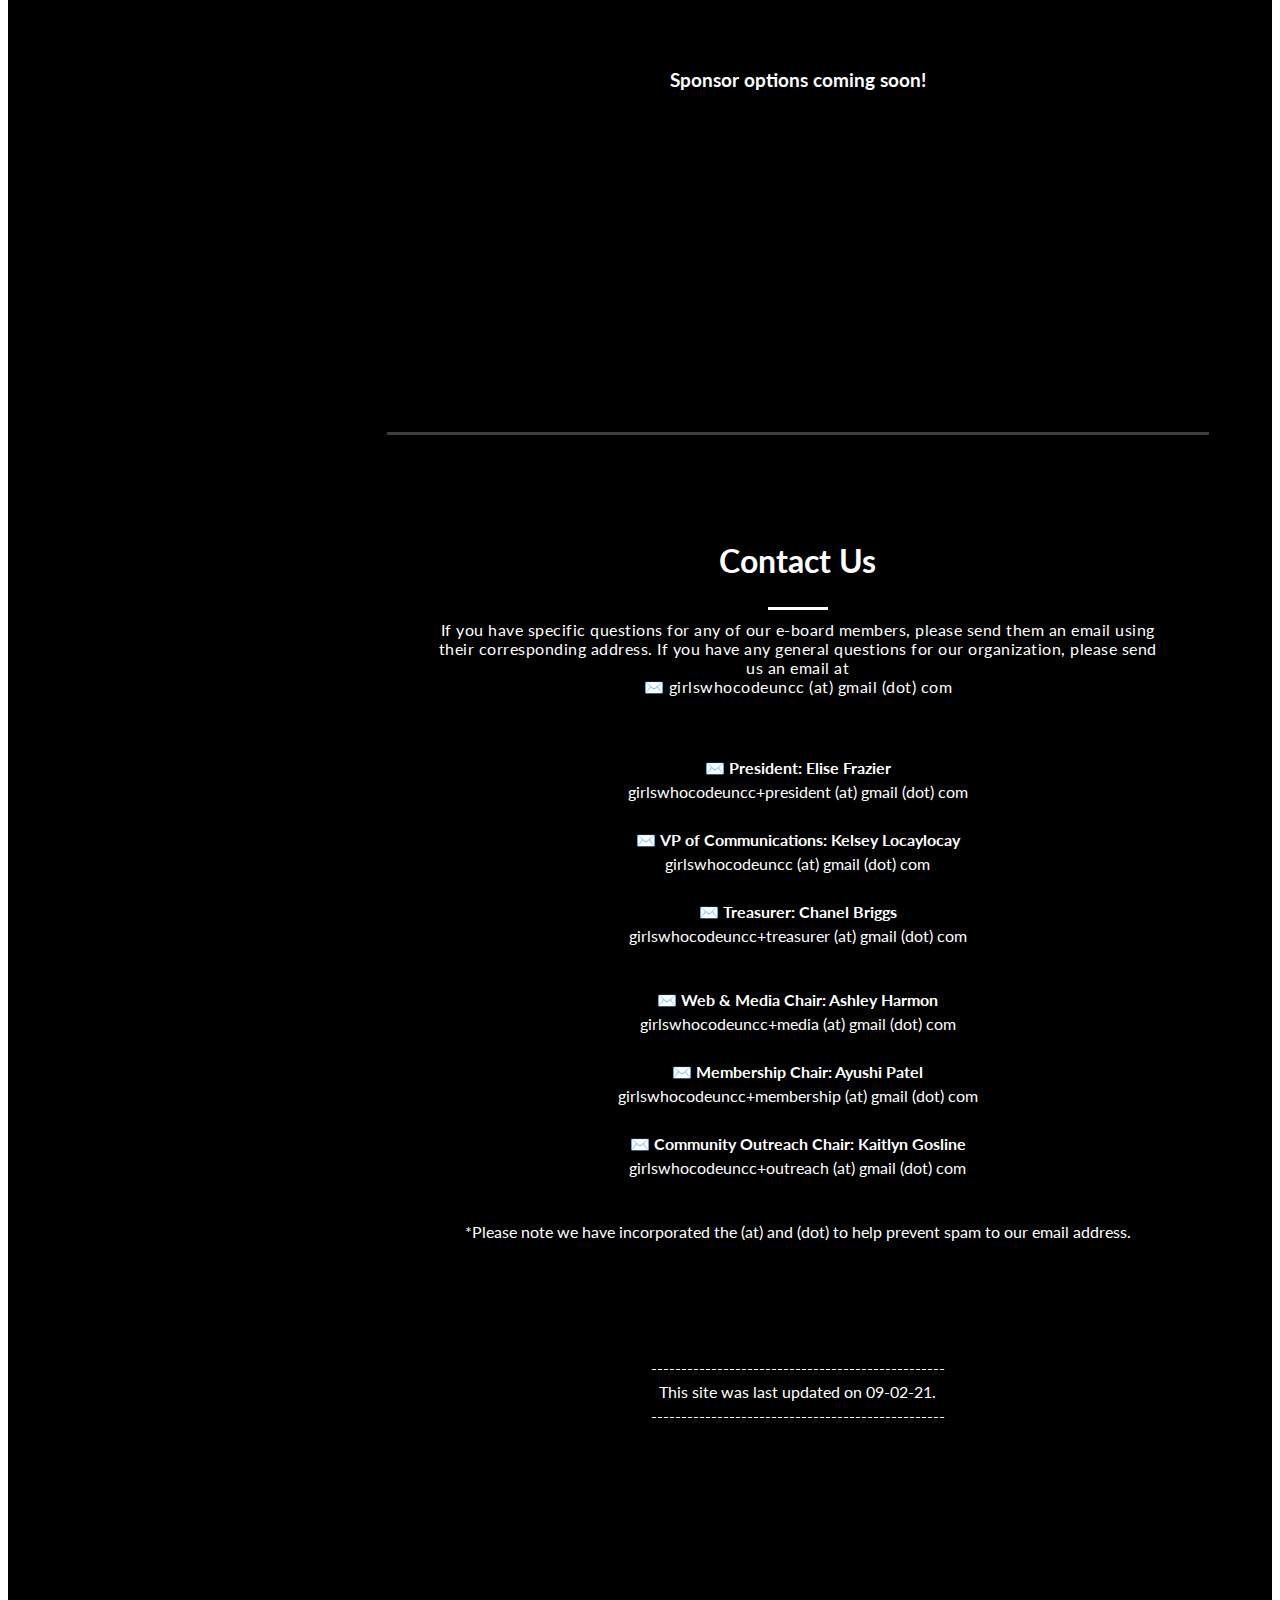
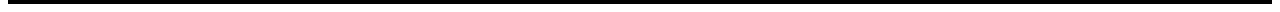
==== commit 6dd4c0dc: "updated wording" ====
--- a/index.html
+++ b/index.html
@@ -680,7 +680,7 @@
             Panels, Social Events, and our weekly Web Team Check-Ins and Code Lounge.
     
             We will kick off our weekly events on<strong> September 8th.</strong>
-            You can see more details on these events on our calendar (through the link in our Weekly Newsletters for members) or on our
+            You can see more details on these events on our calendar or on our
             <a href="https://ninerengage.uncc.edu/organization/gwcuncc" target="_blank"
               class="text-link"><strong>NinerEngage</strong></a>.
 
@@ -741,7 +741,7 @@
         </div>
         <div class="row">
           <div class="col-md-10">
-            <br />
+            <br /><br />
             <h5>Important Notes for Virtual Events</h5>
             <p>
               When joining events virtually, make sure you are logged into zoom with your UNCC account if it's a
@@ -779,7 +779,7 @@
             <div class="col-md-5">
               <div class="left-text">
                 <!-- ✨ CAN CHANGE <h4>[title of info about the project]</h4> ✨-->
-                <h4>Upcoming Events</h4>
+                <h4>Main Events</h4>
                 <p class="blue-text">Events with an asterisk* will require registration </p>
                 <p>
                   To see the latest updates to our events, add our GWC Members calendar to yours! You can do this
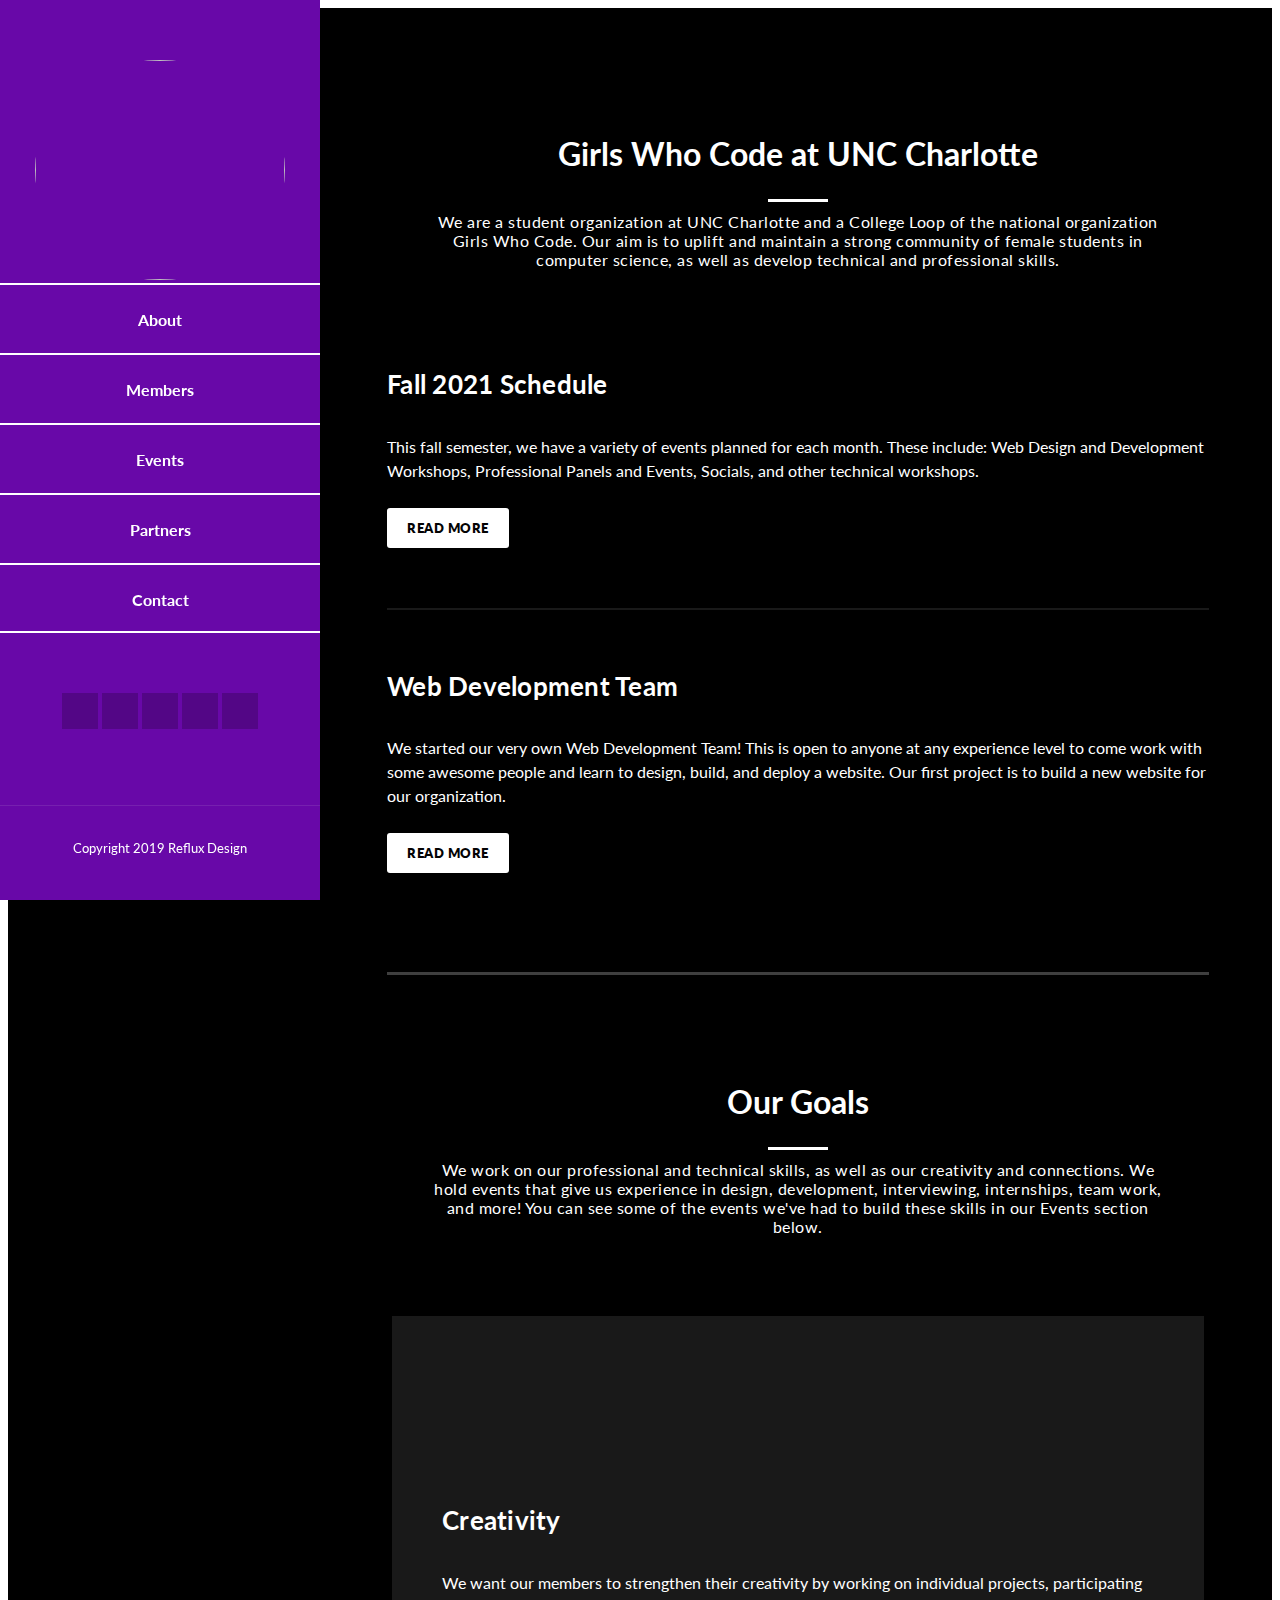
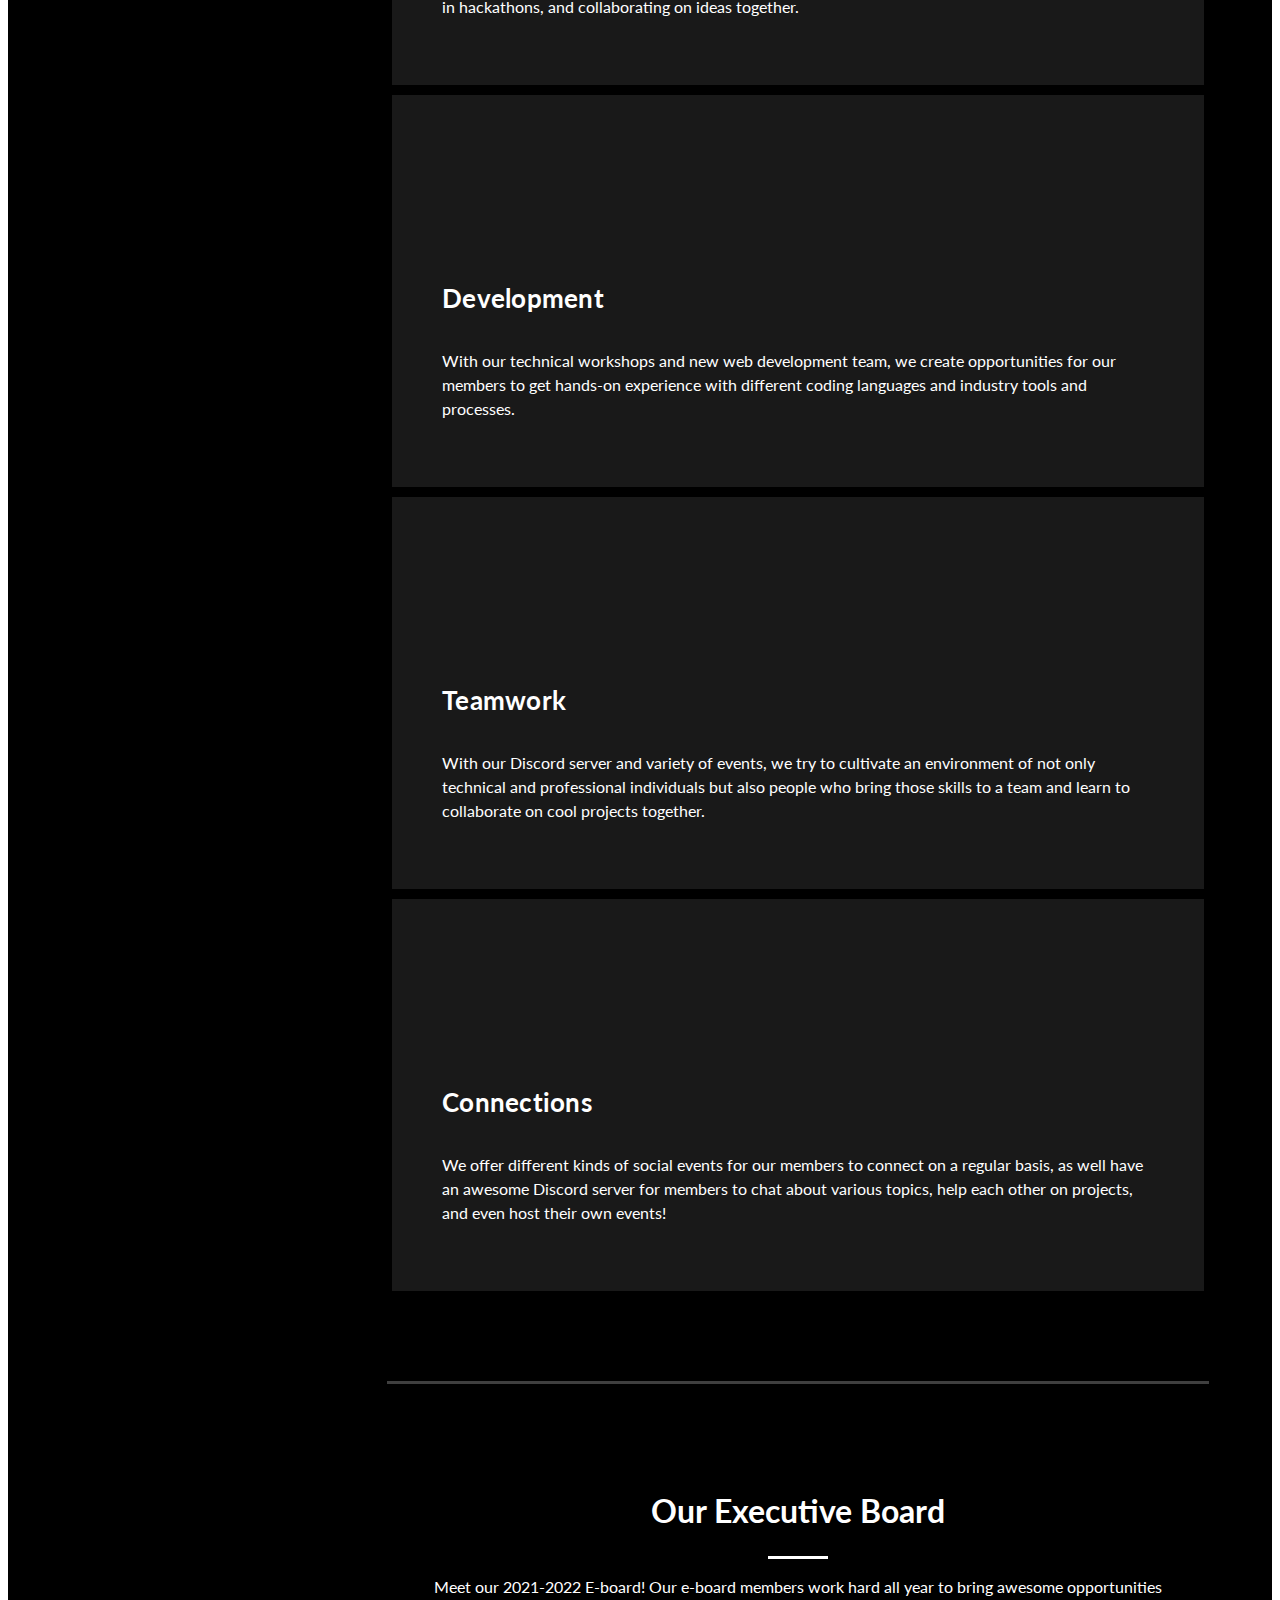
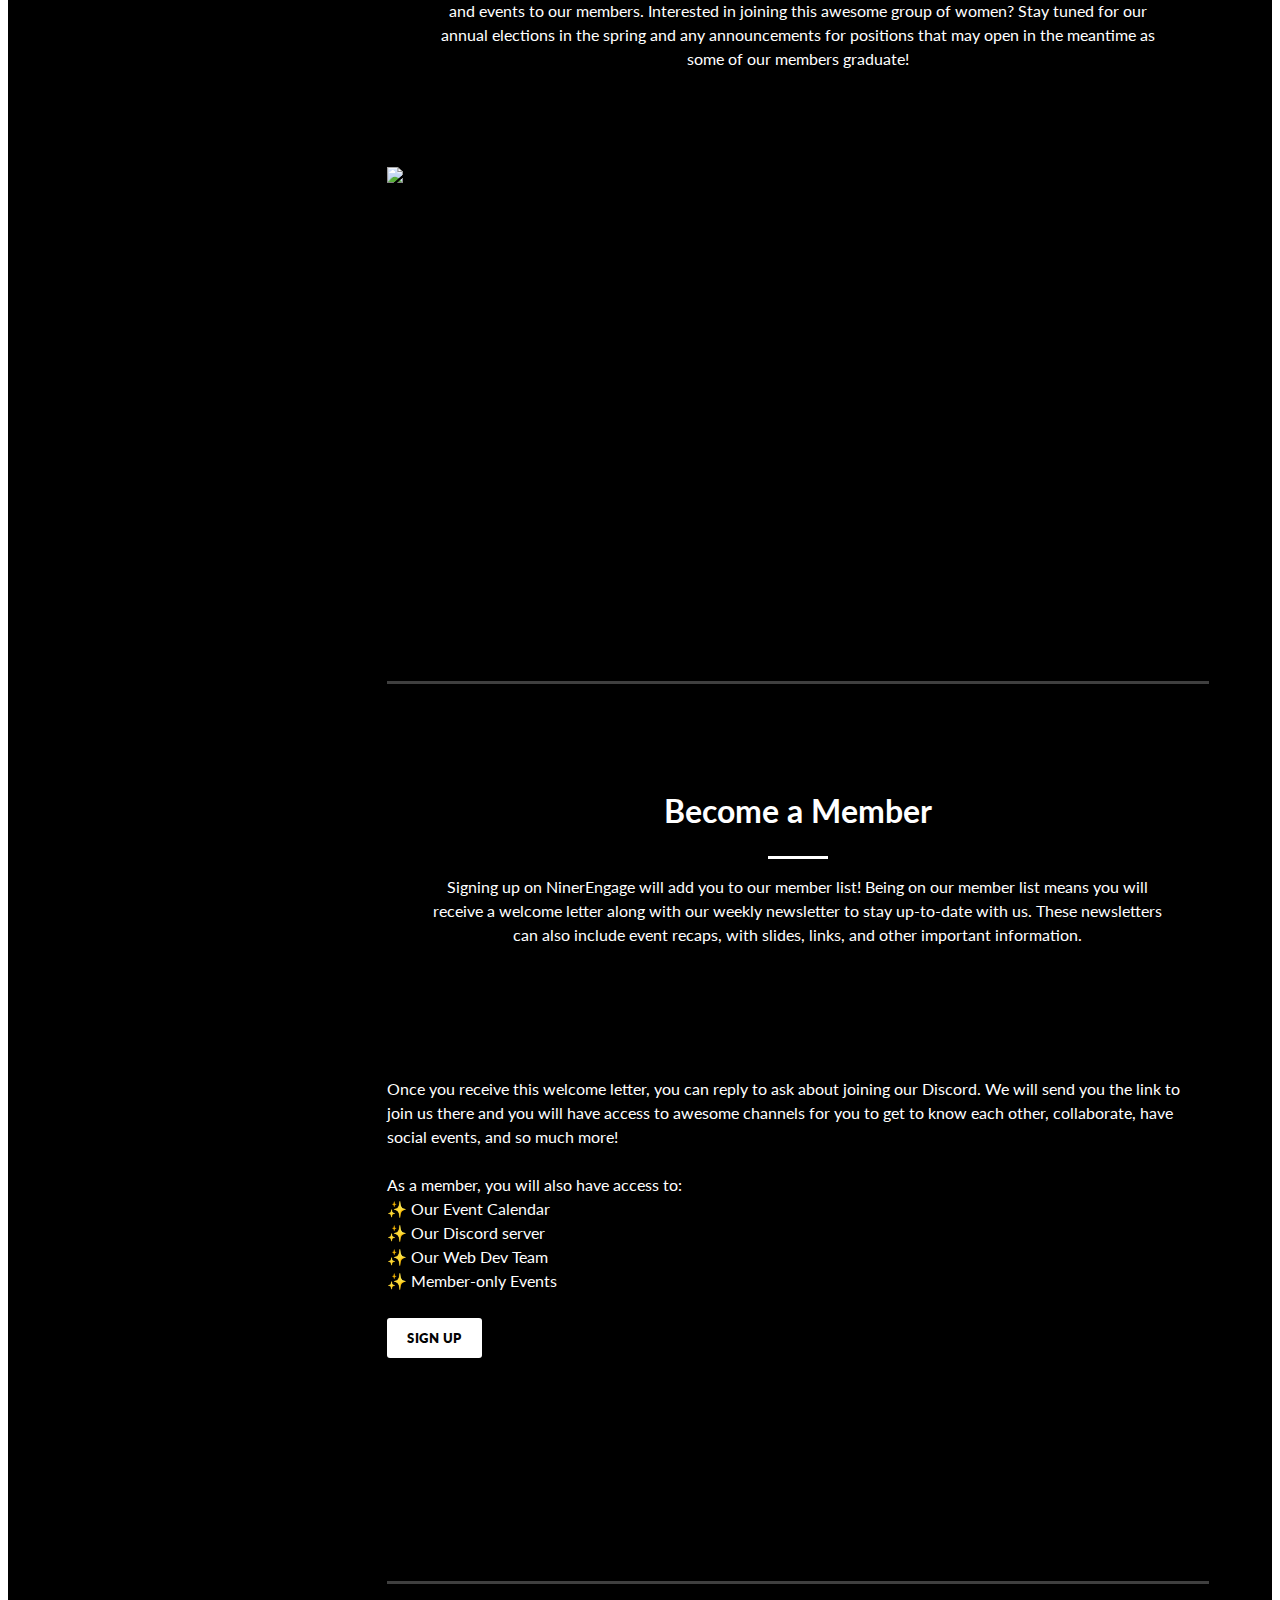
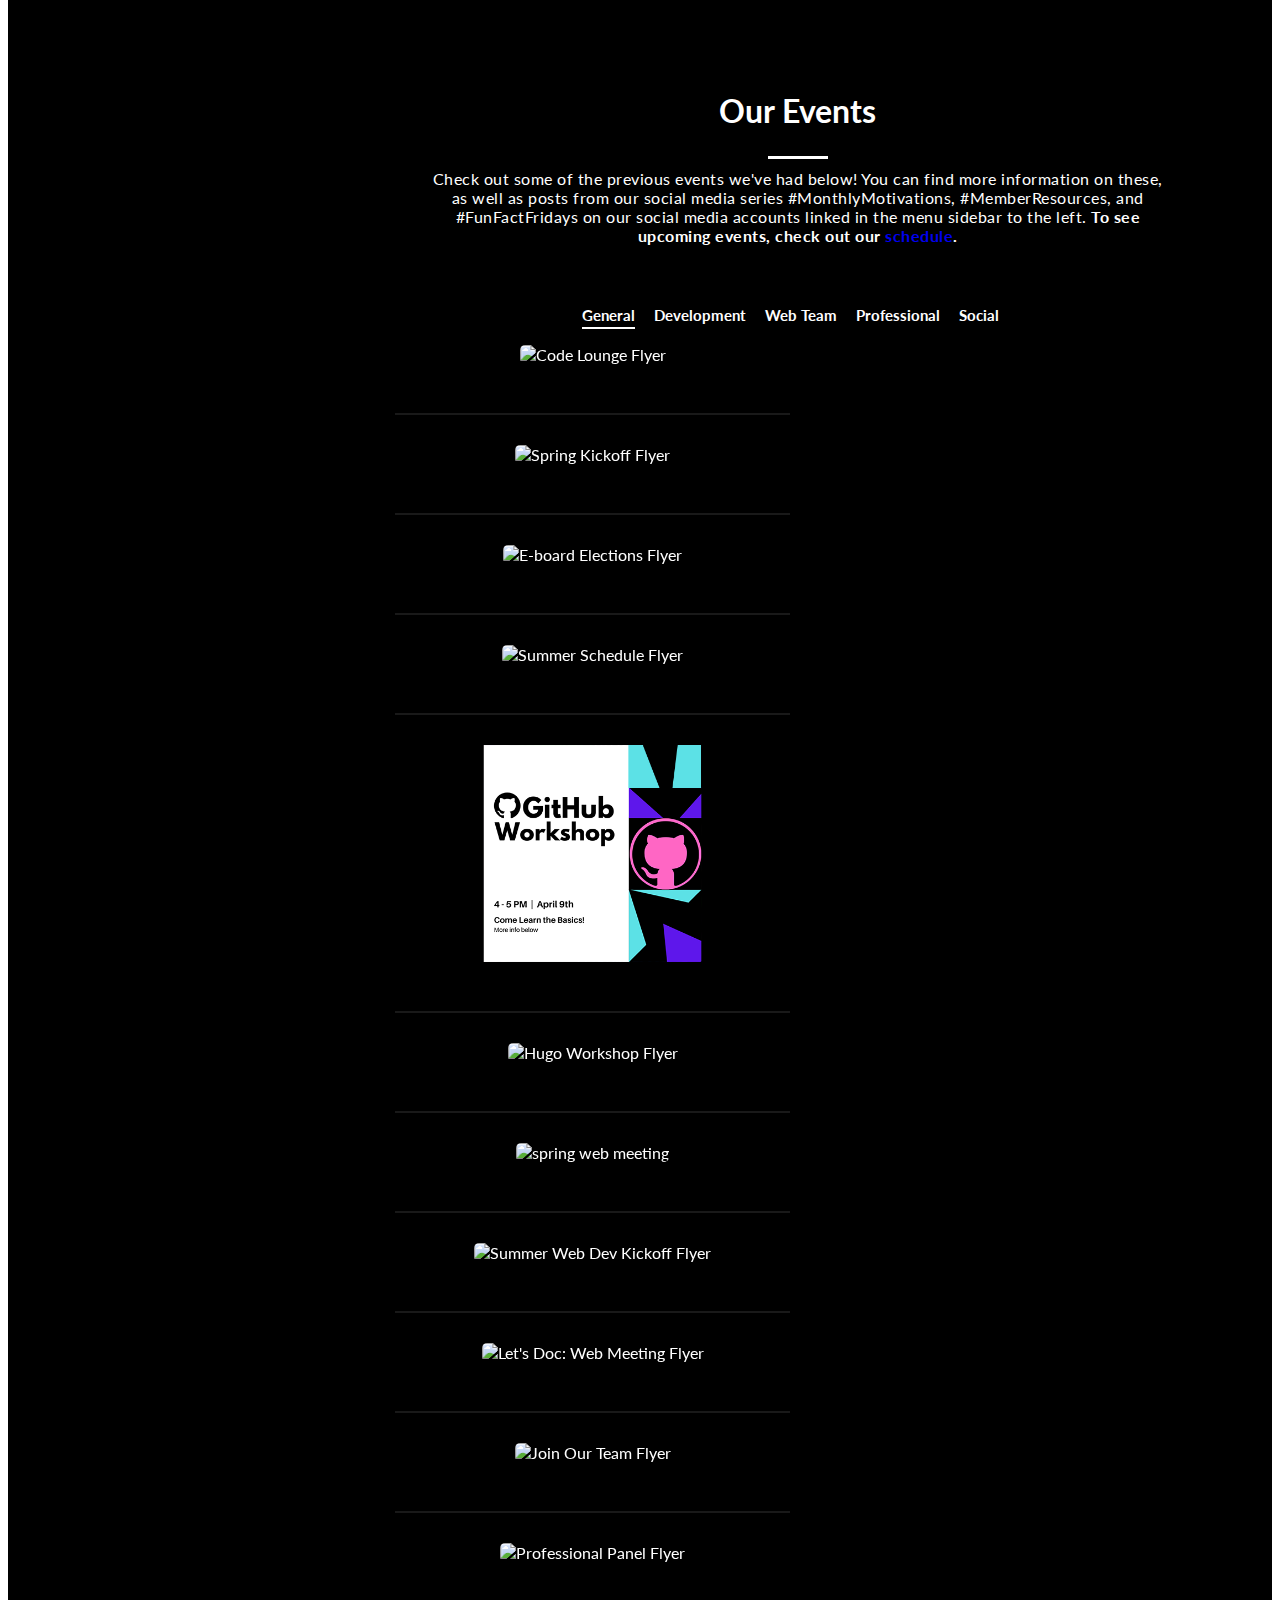
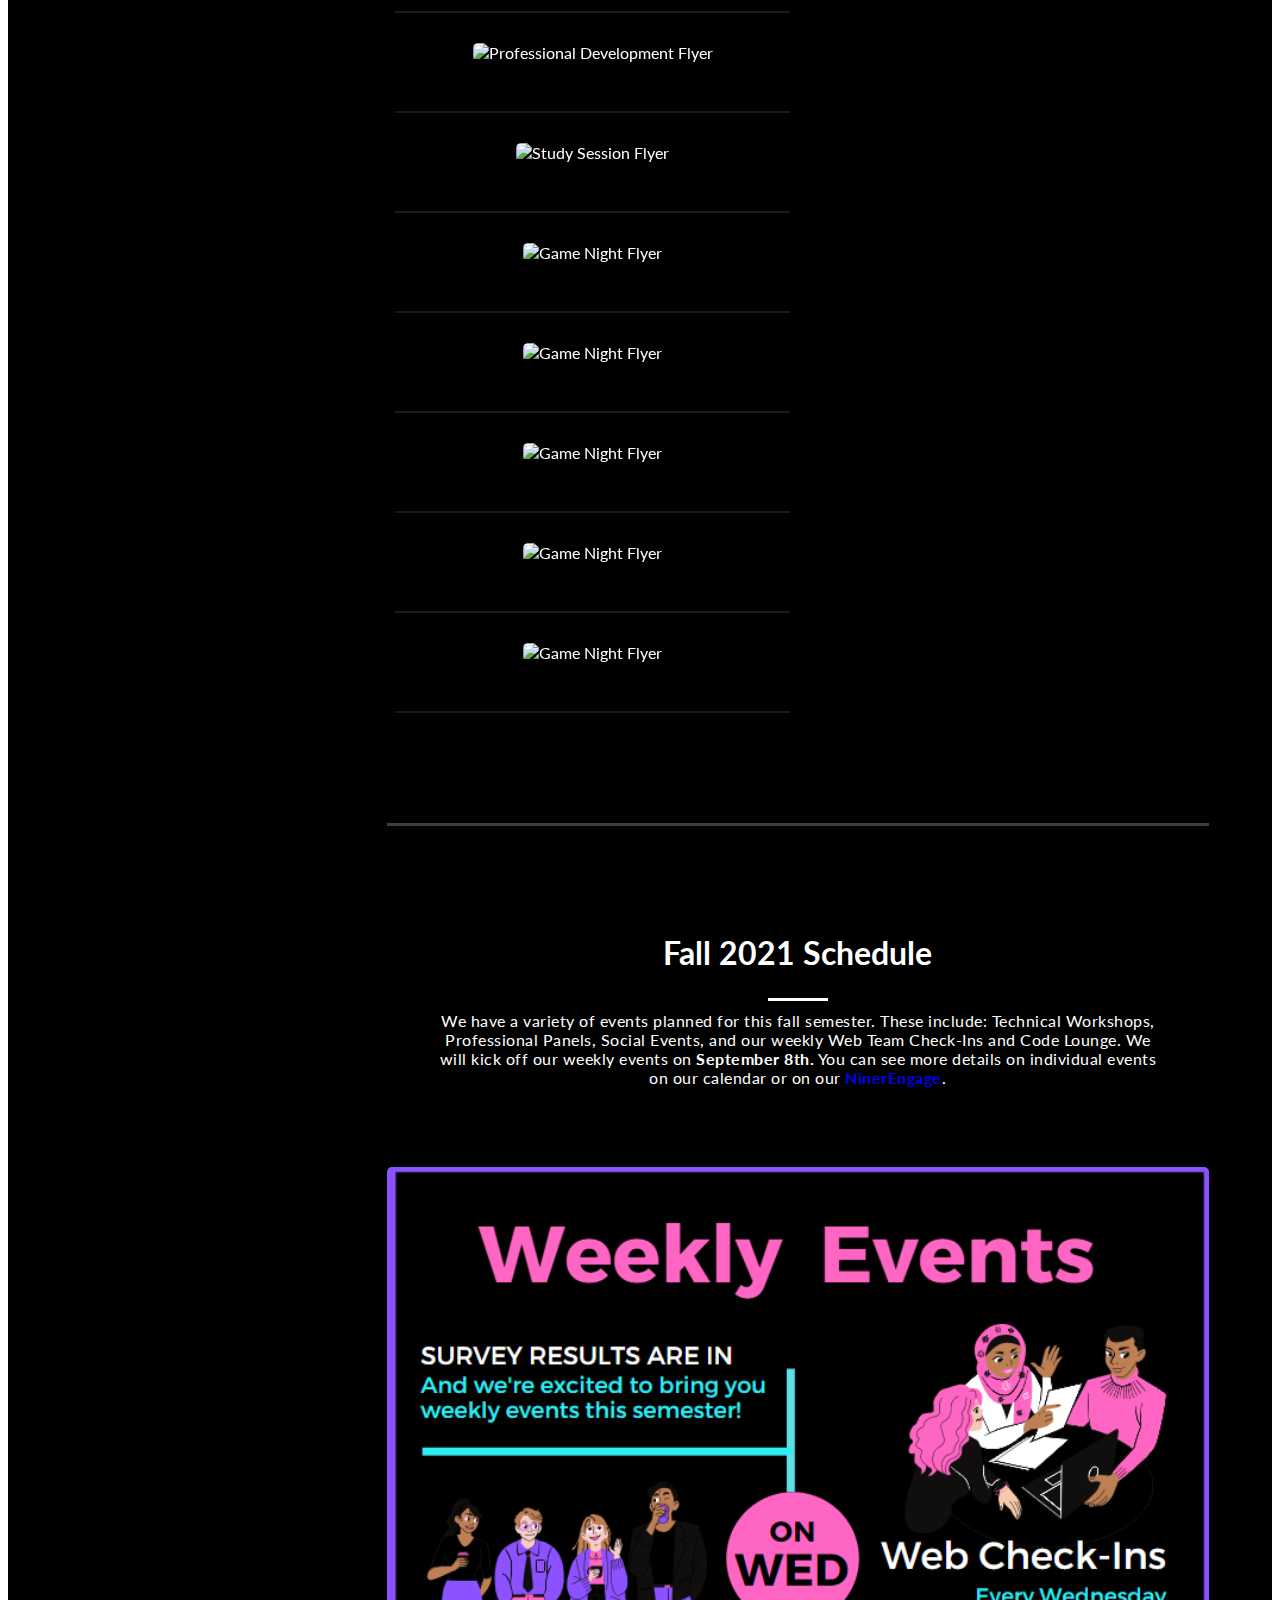
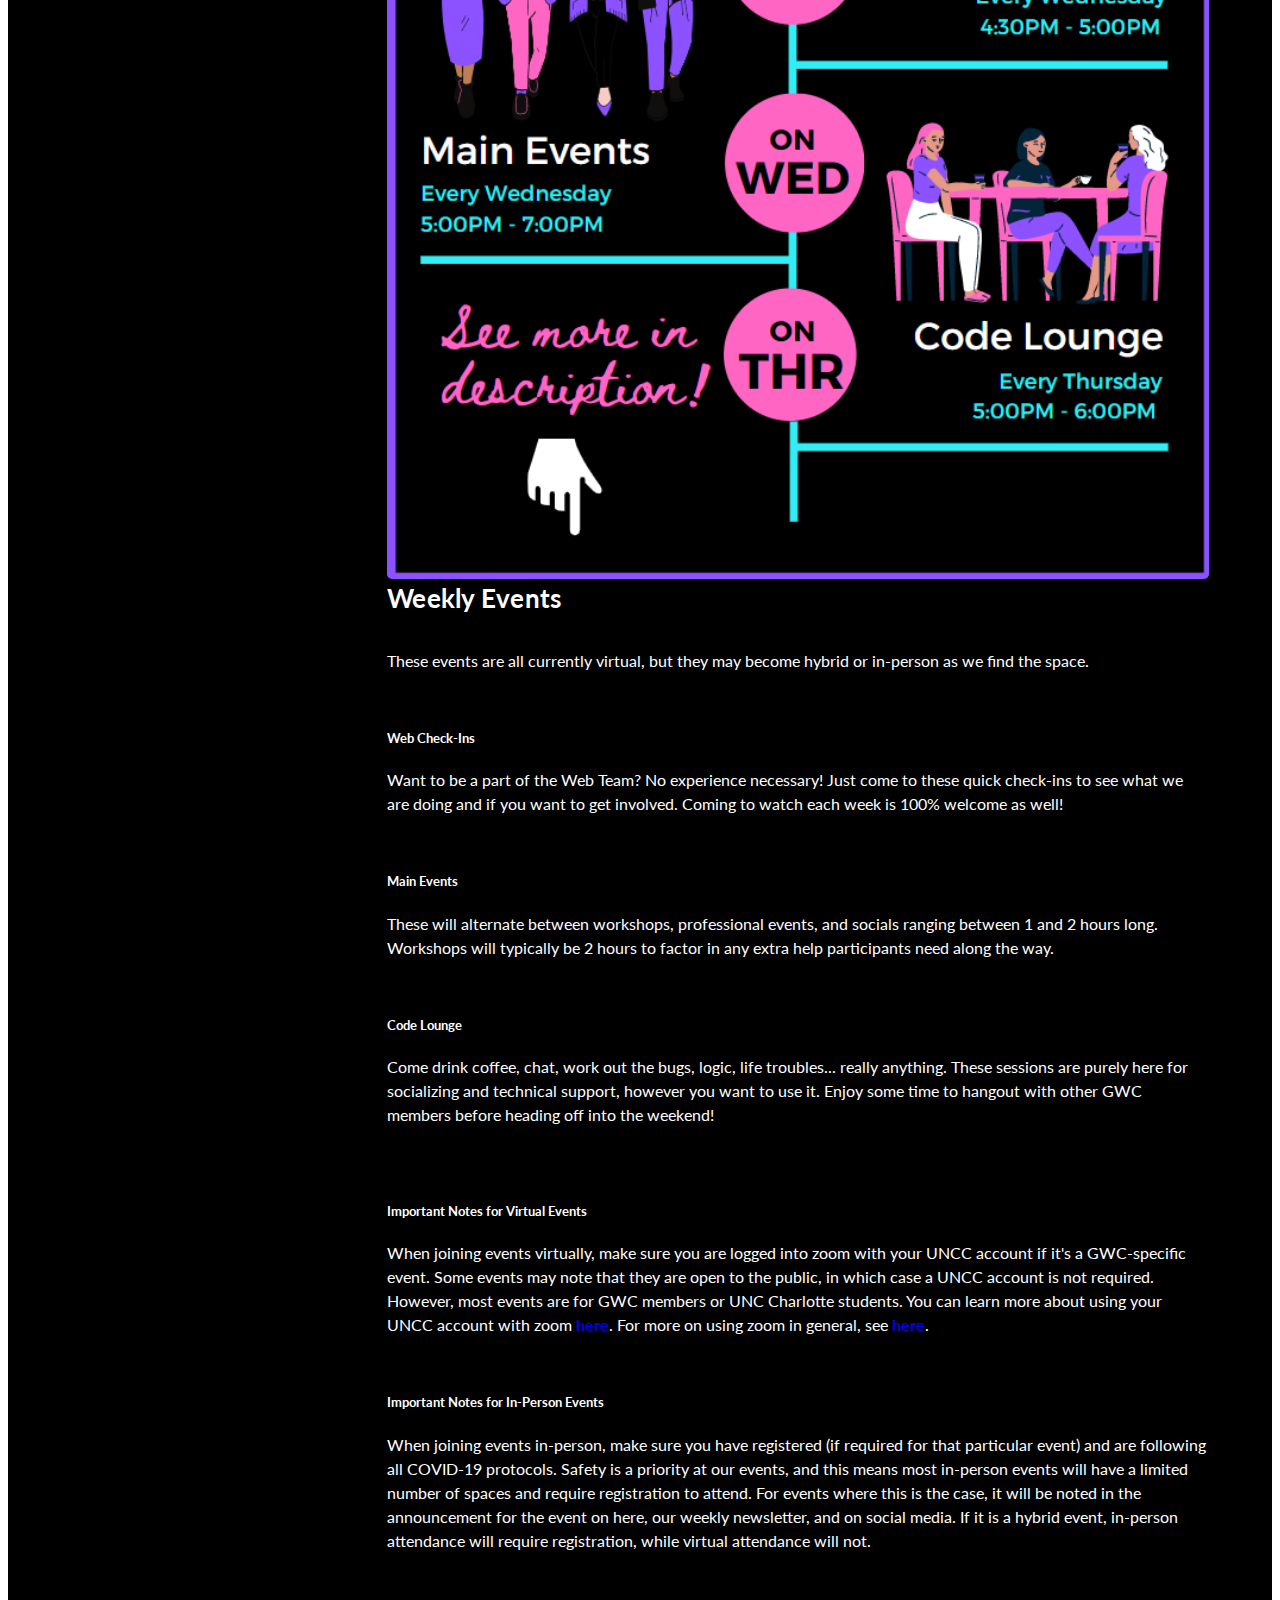
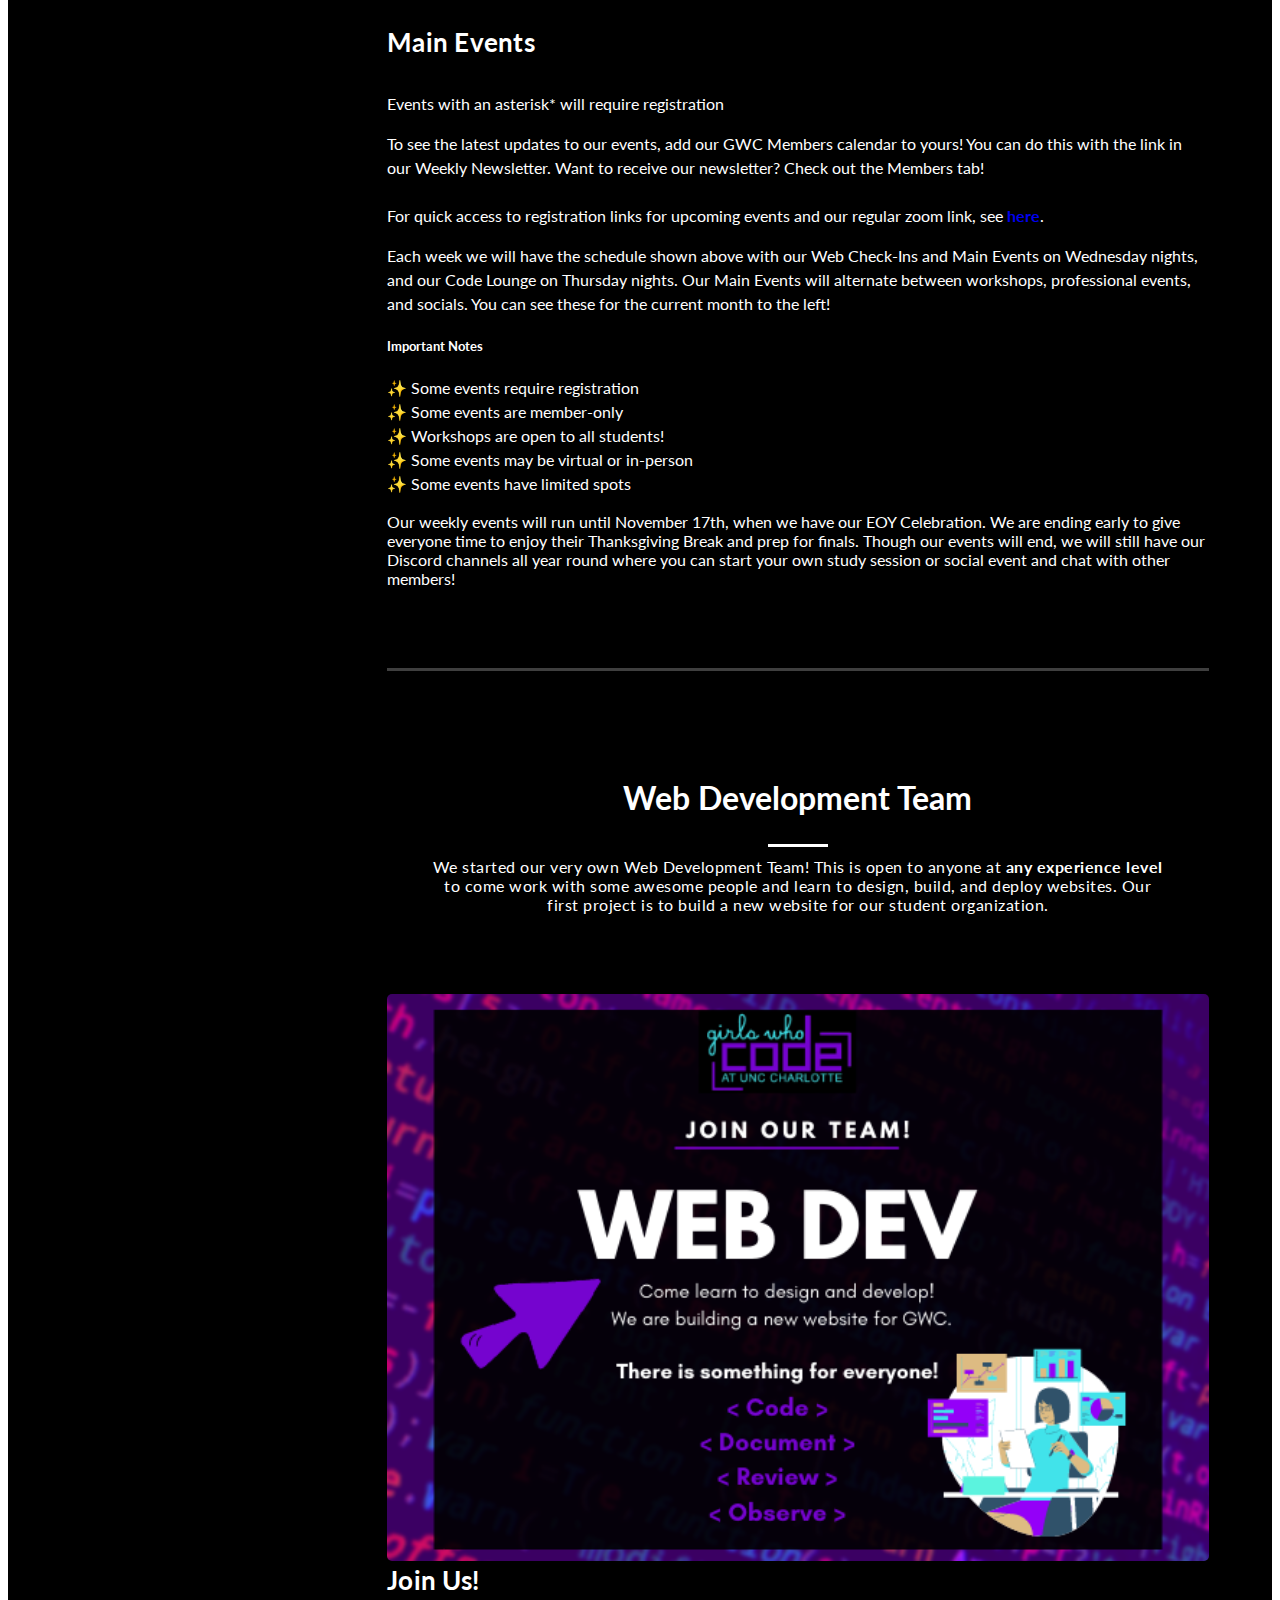
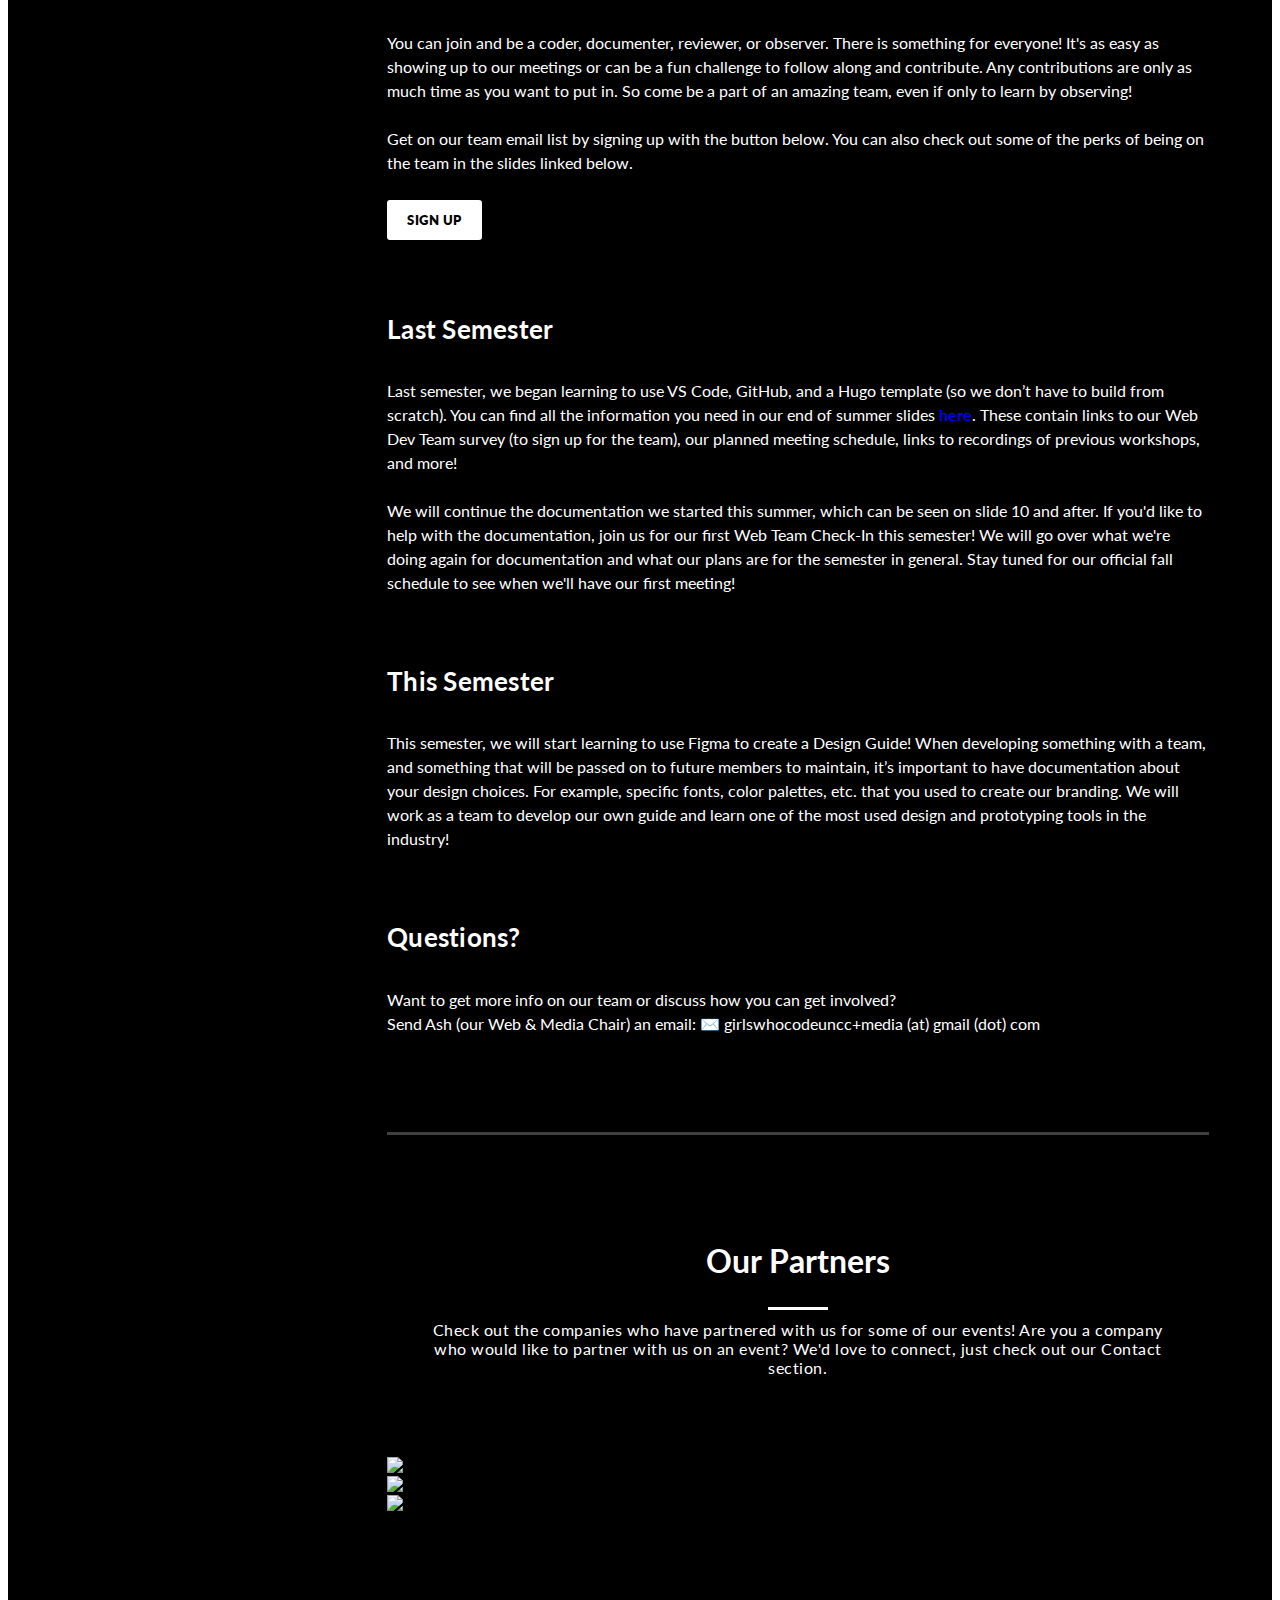
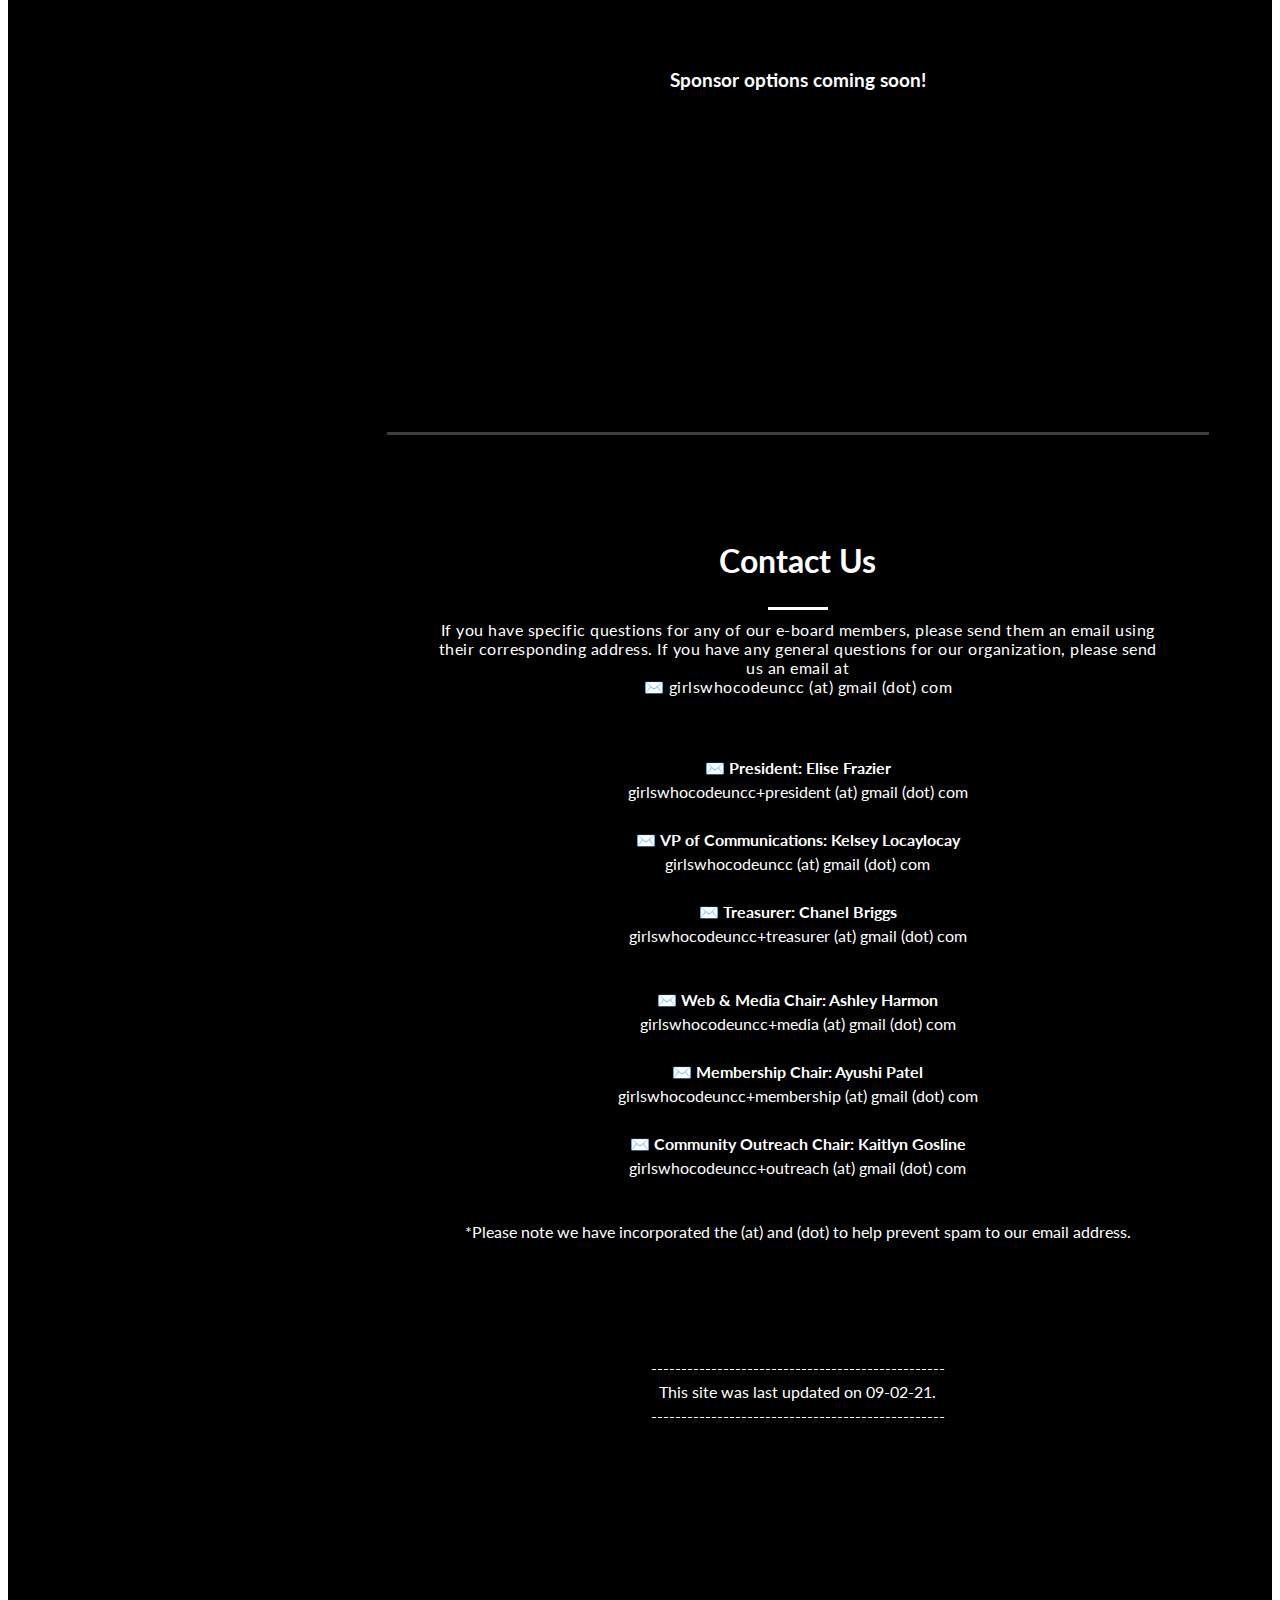
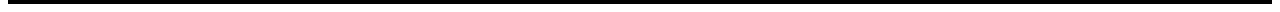
==== commit 02ea8a12: "wording" ====
--- a/index.html
+++ b/index.html
@@ -680,7 +680,7 @@
             Panels, Social Events, and our weekly Web Team Check-Ins and Code Lounge.
     
             We will kick off our weekly events on<strong> September 8th.</strong>
-            You can see more details on these events on our calendar or on our
+            You can see more details on individual events on our calendar or on our
             <a href="https://ninerengage.uncc.edu/organization/gwcuncc" target="_blank"
               class="text-link"><strong>NinerEngage</strong></a>.
 
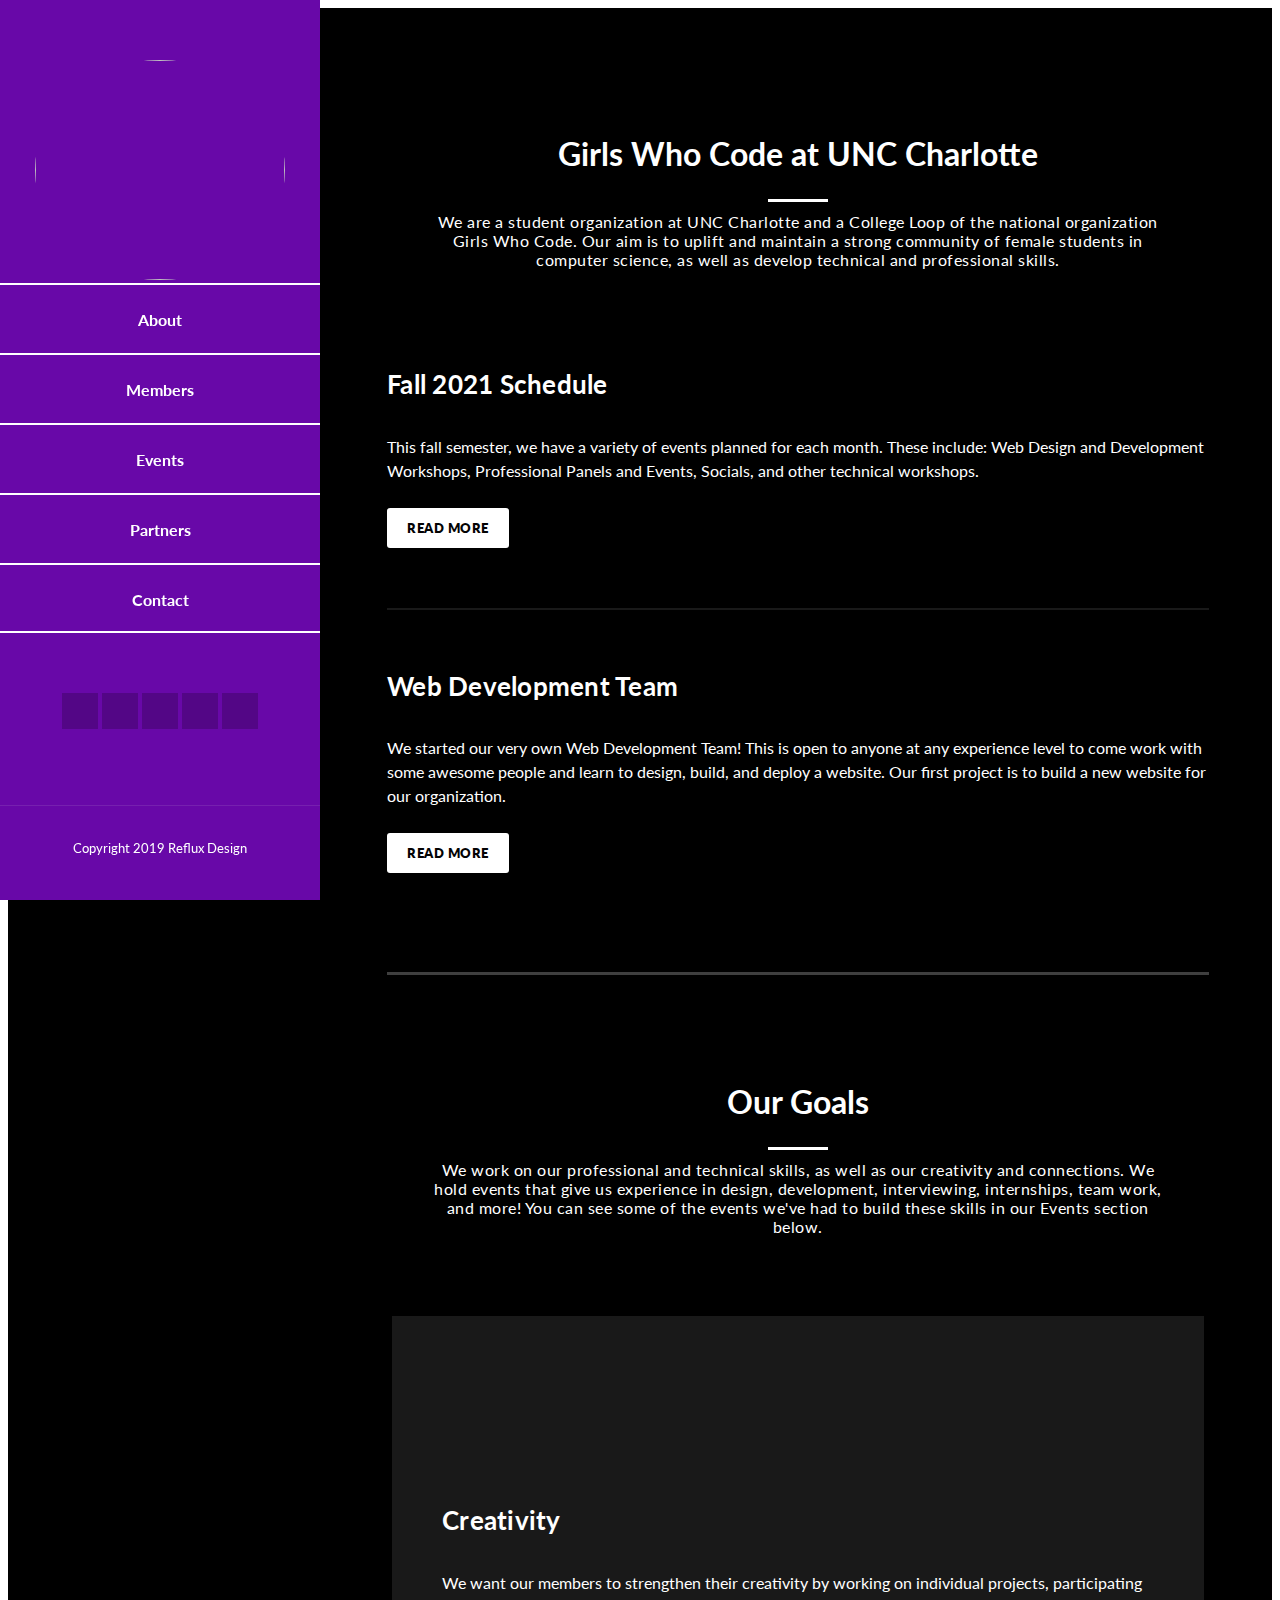
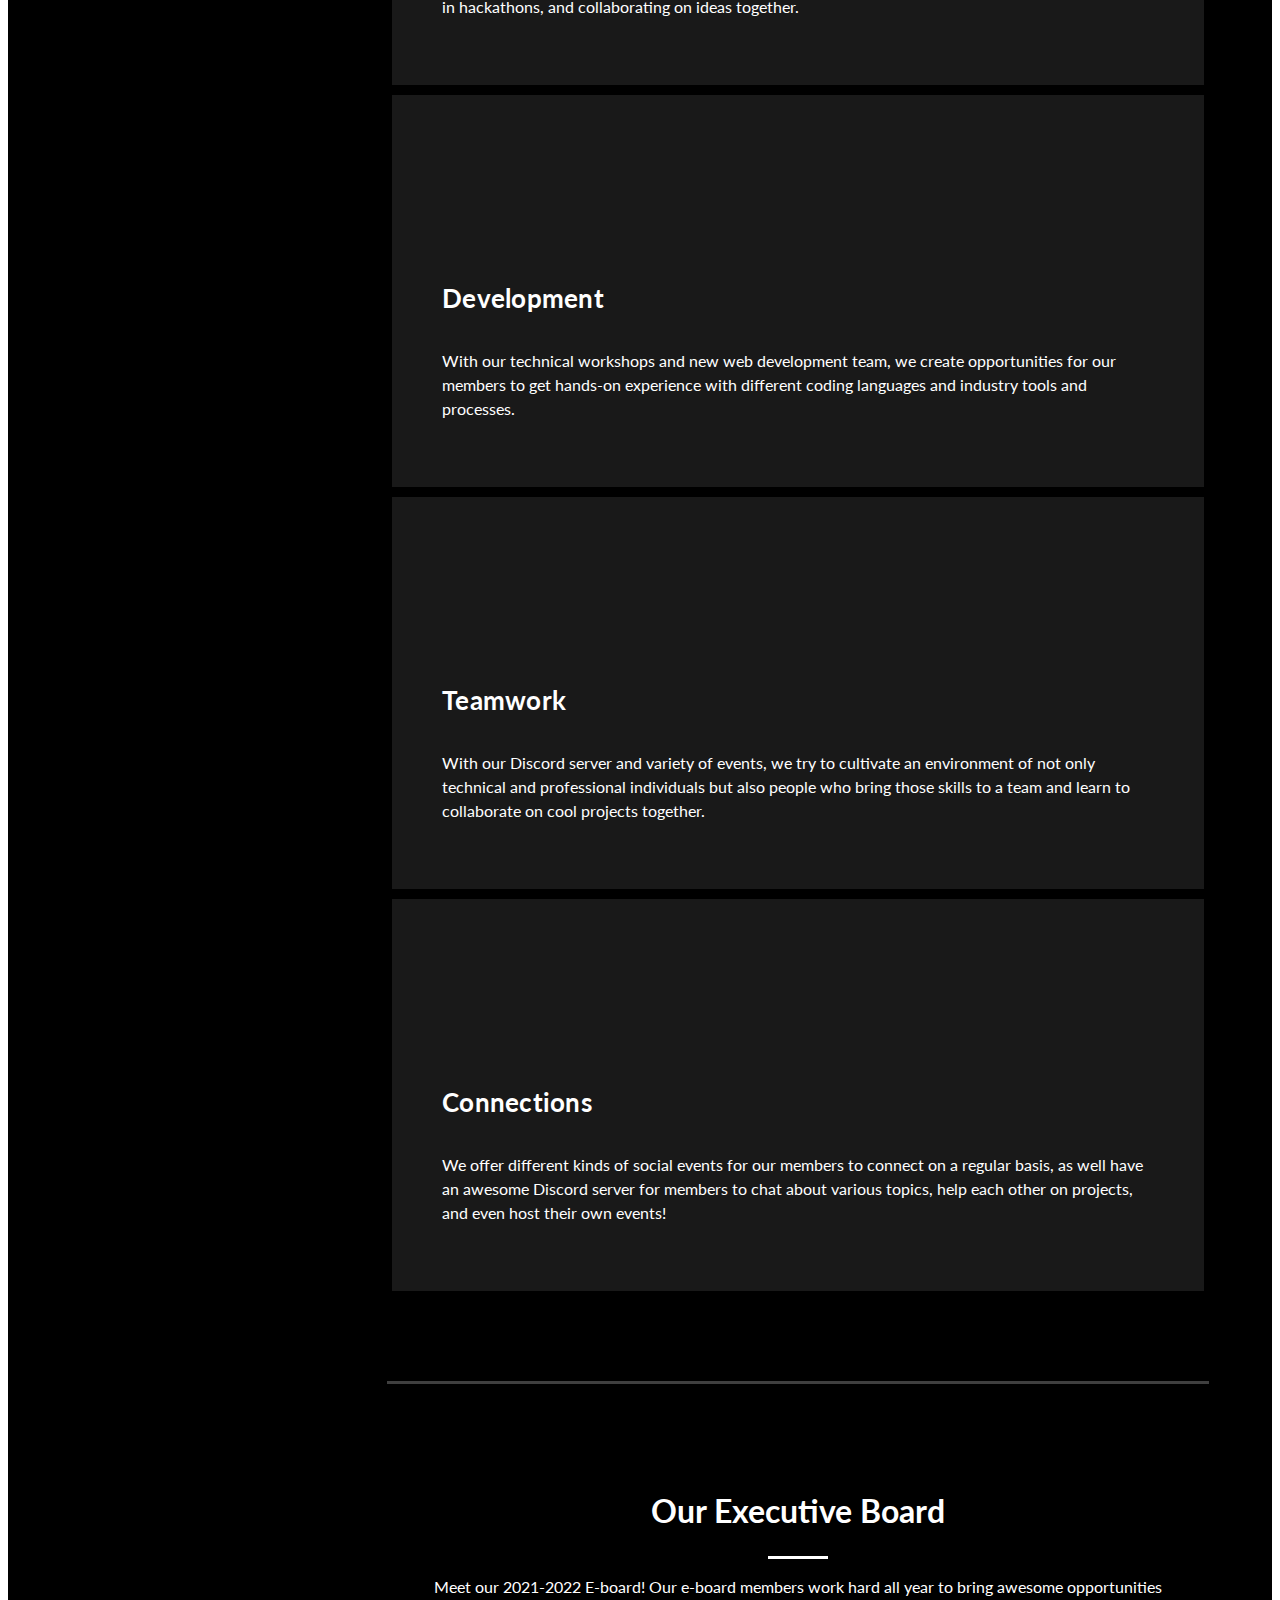
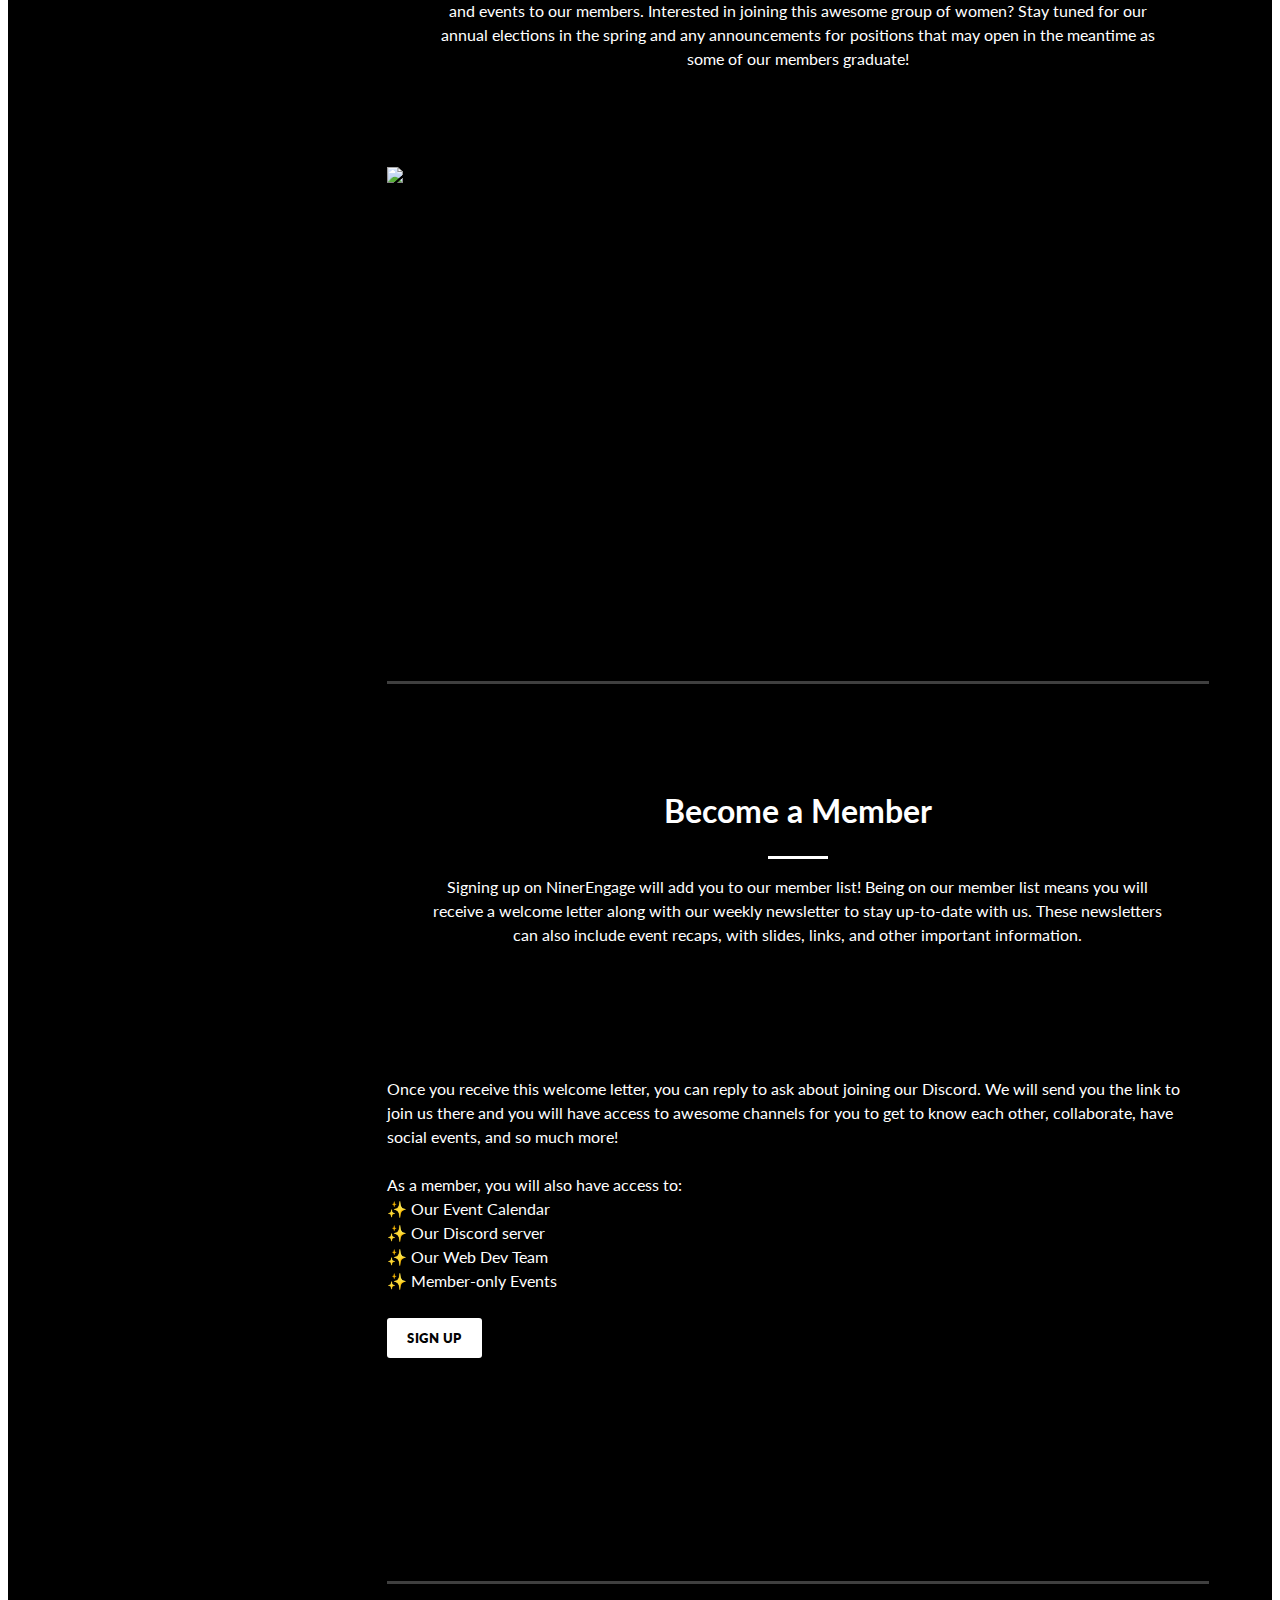
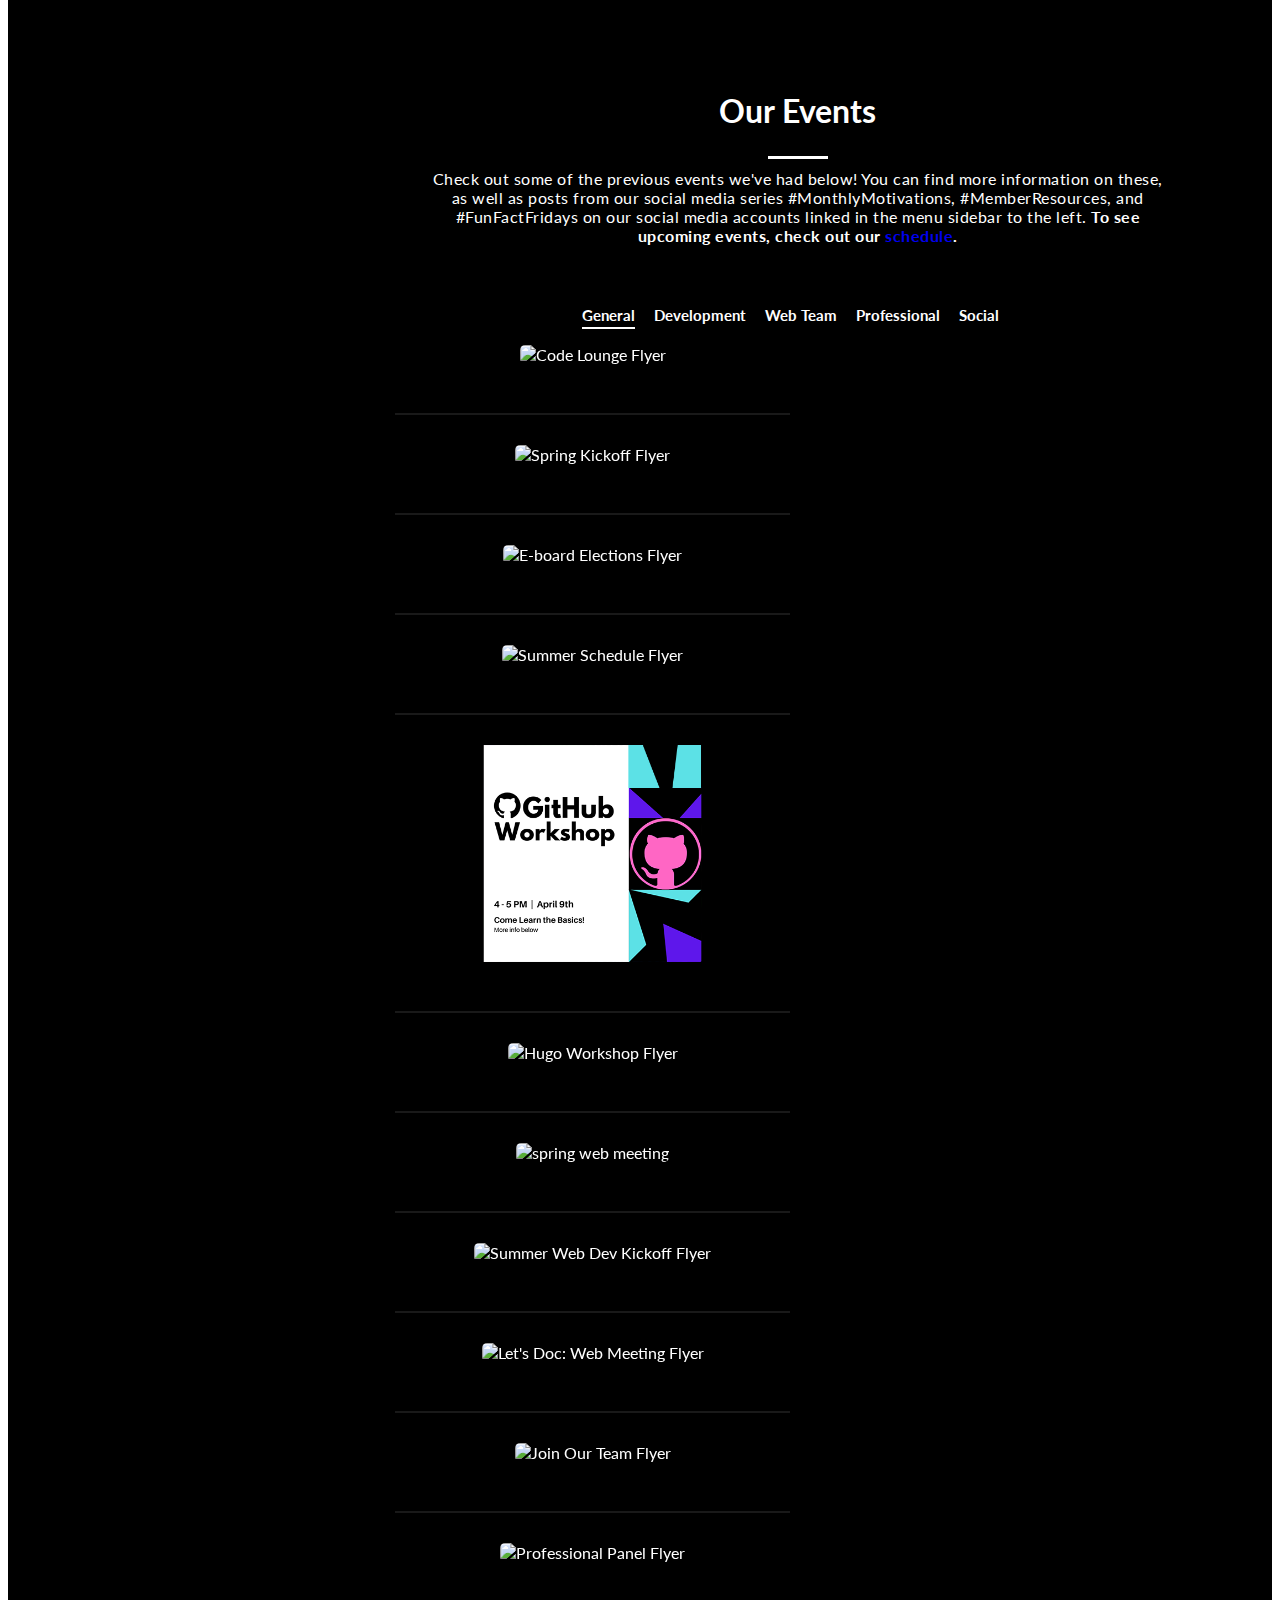
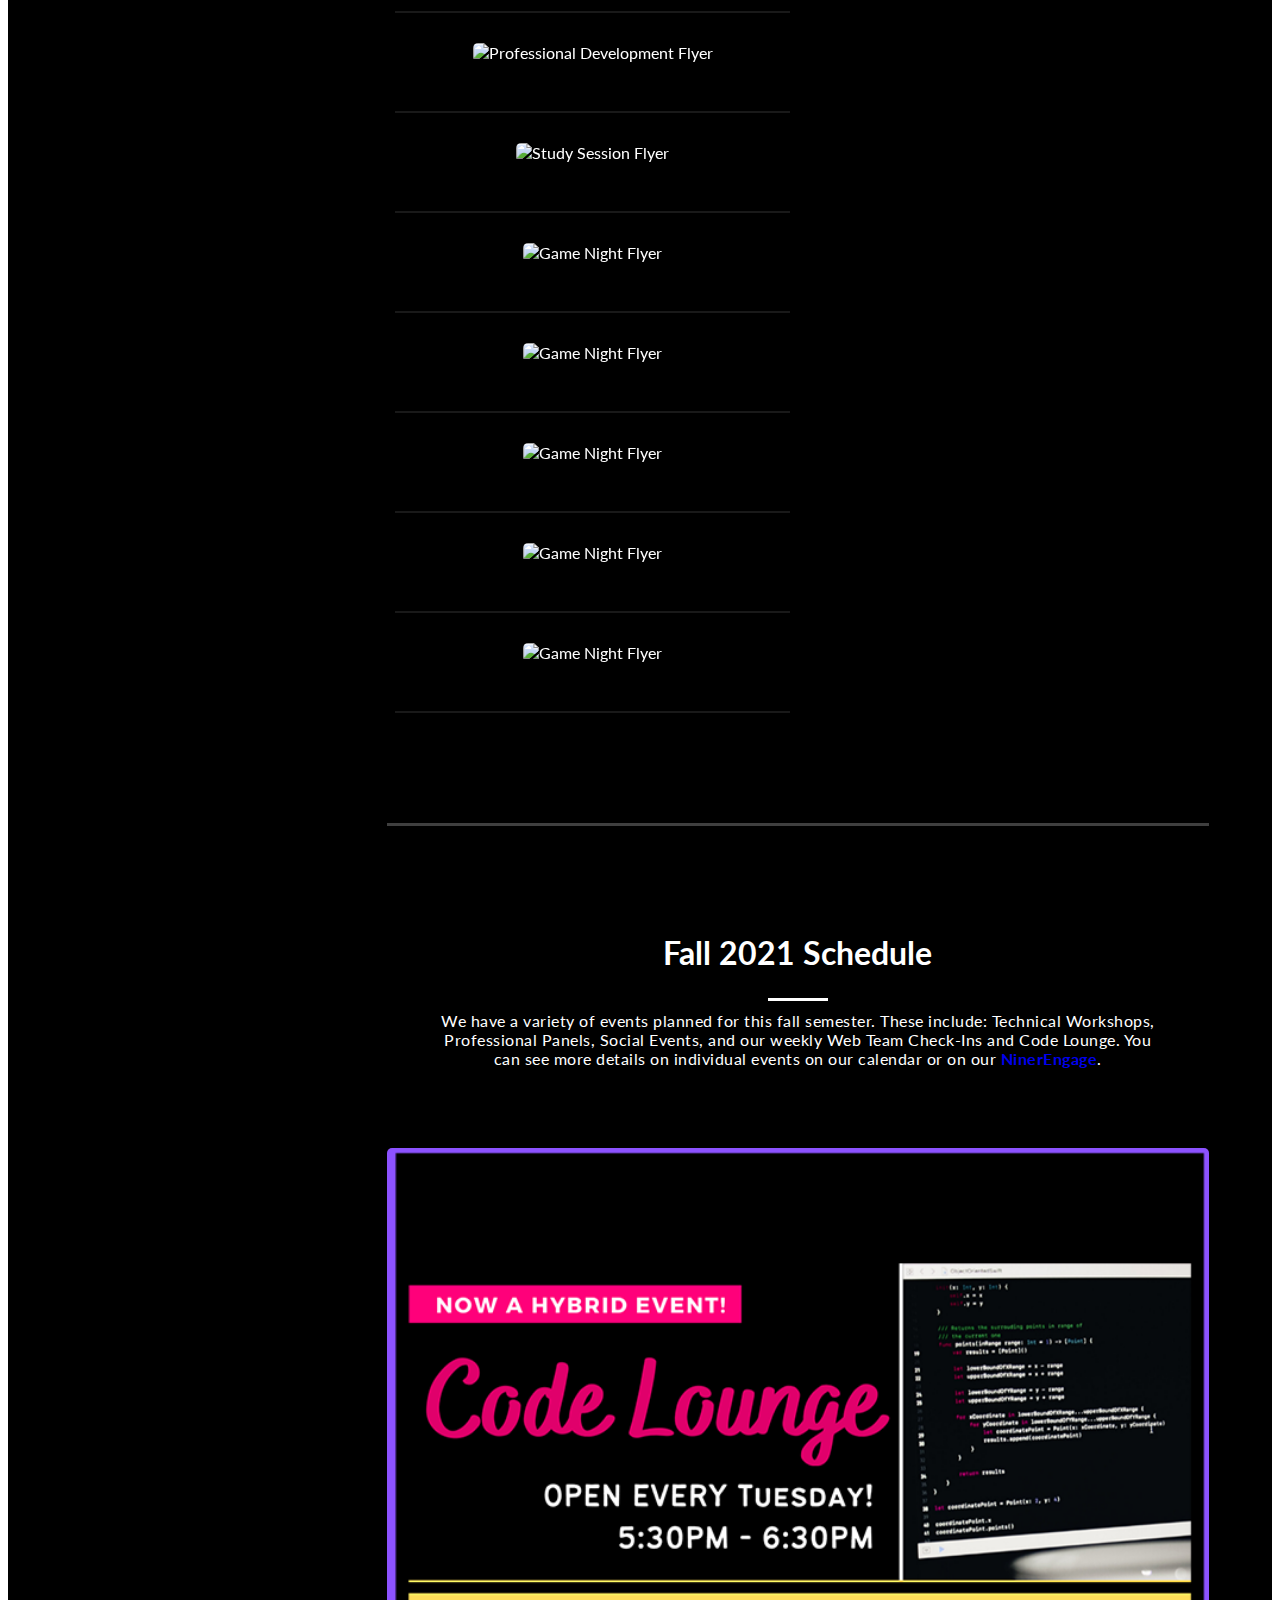
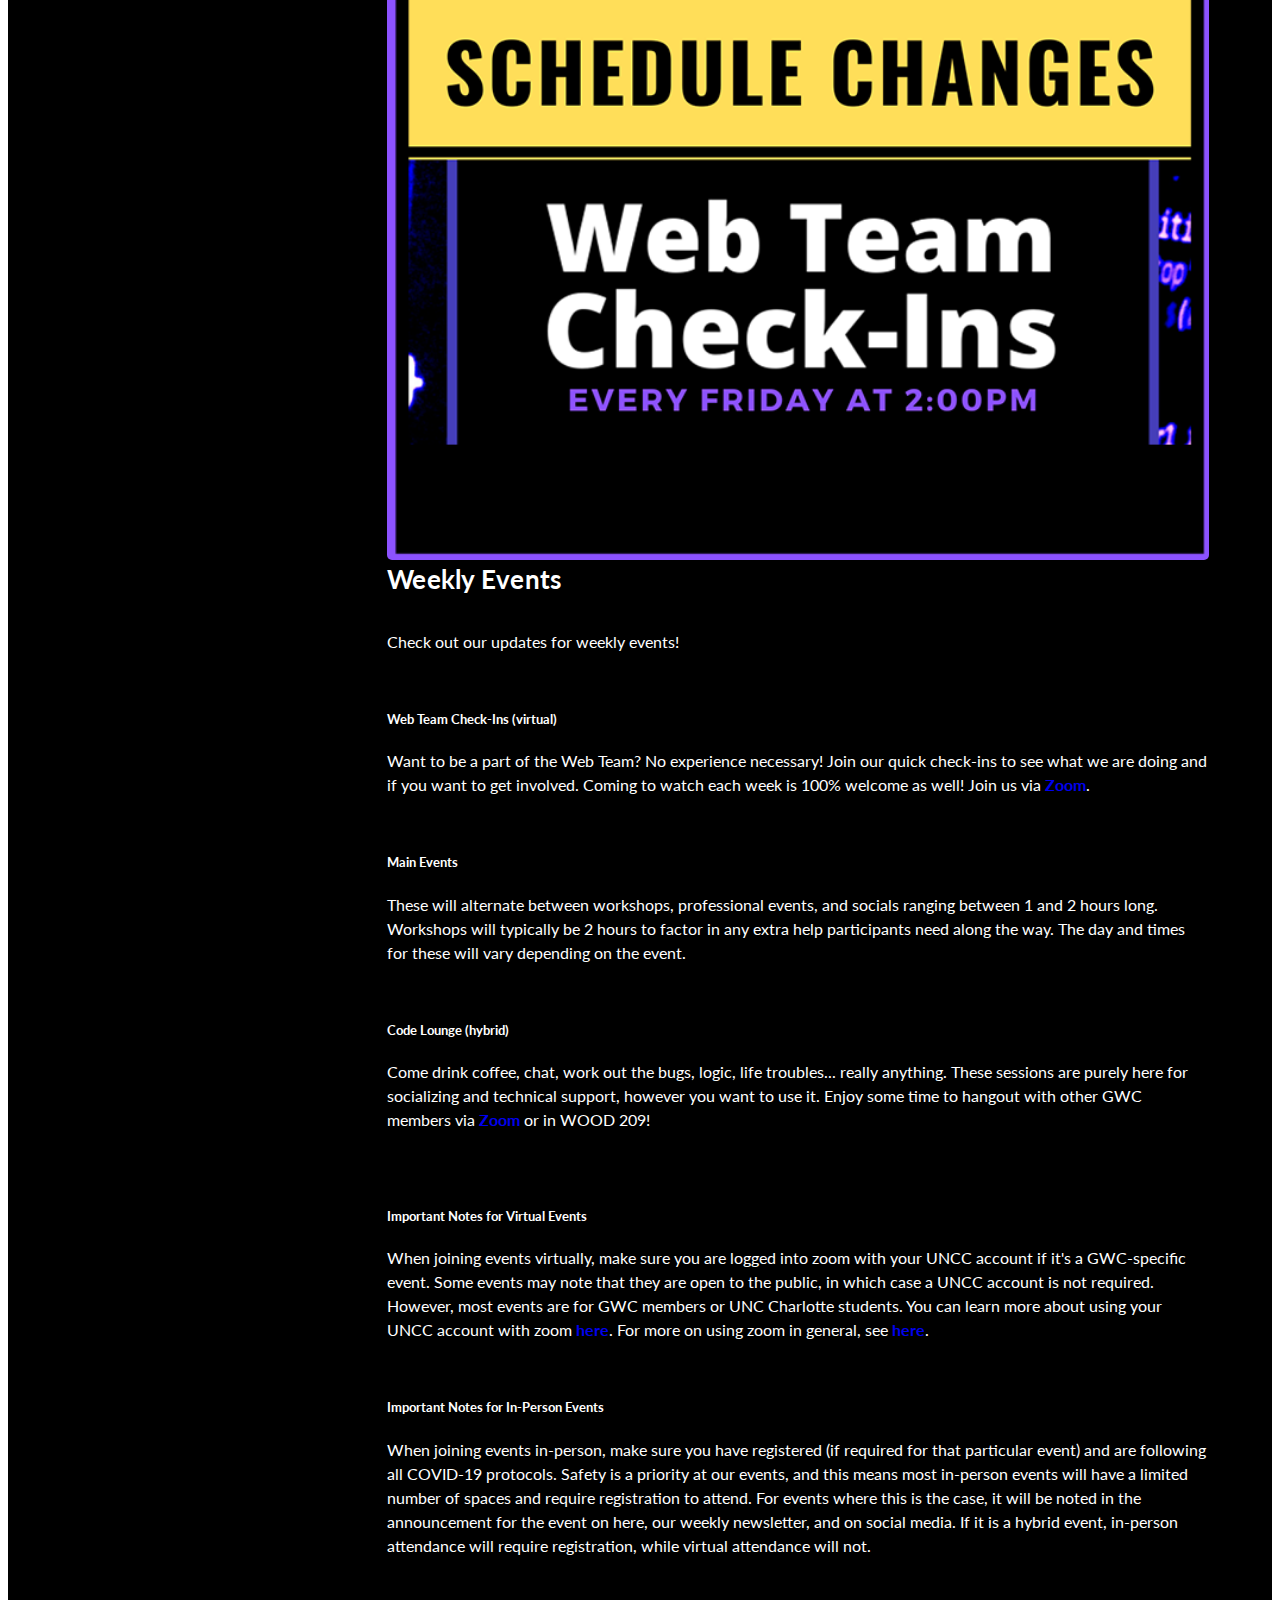
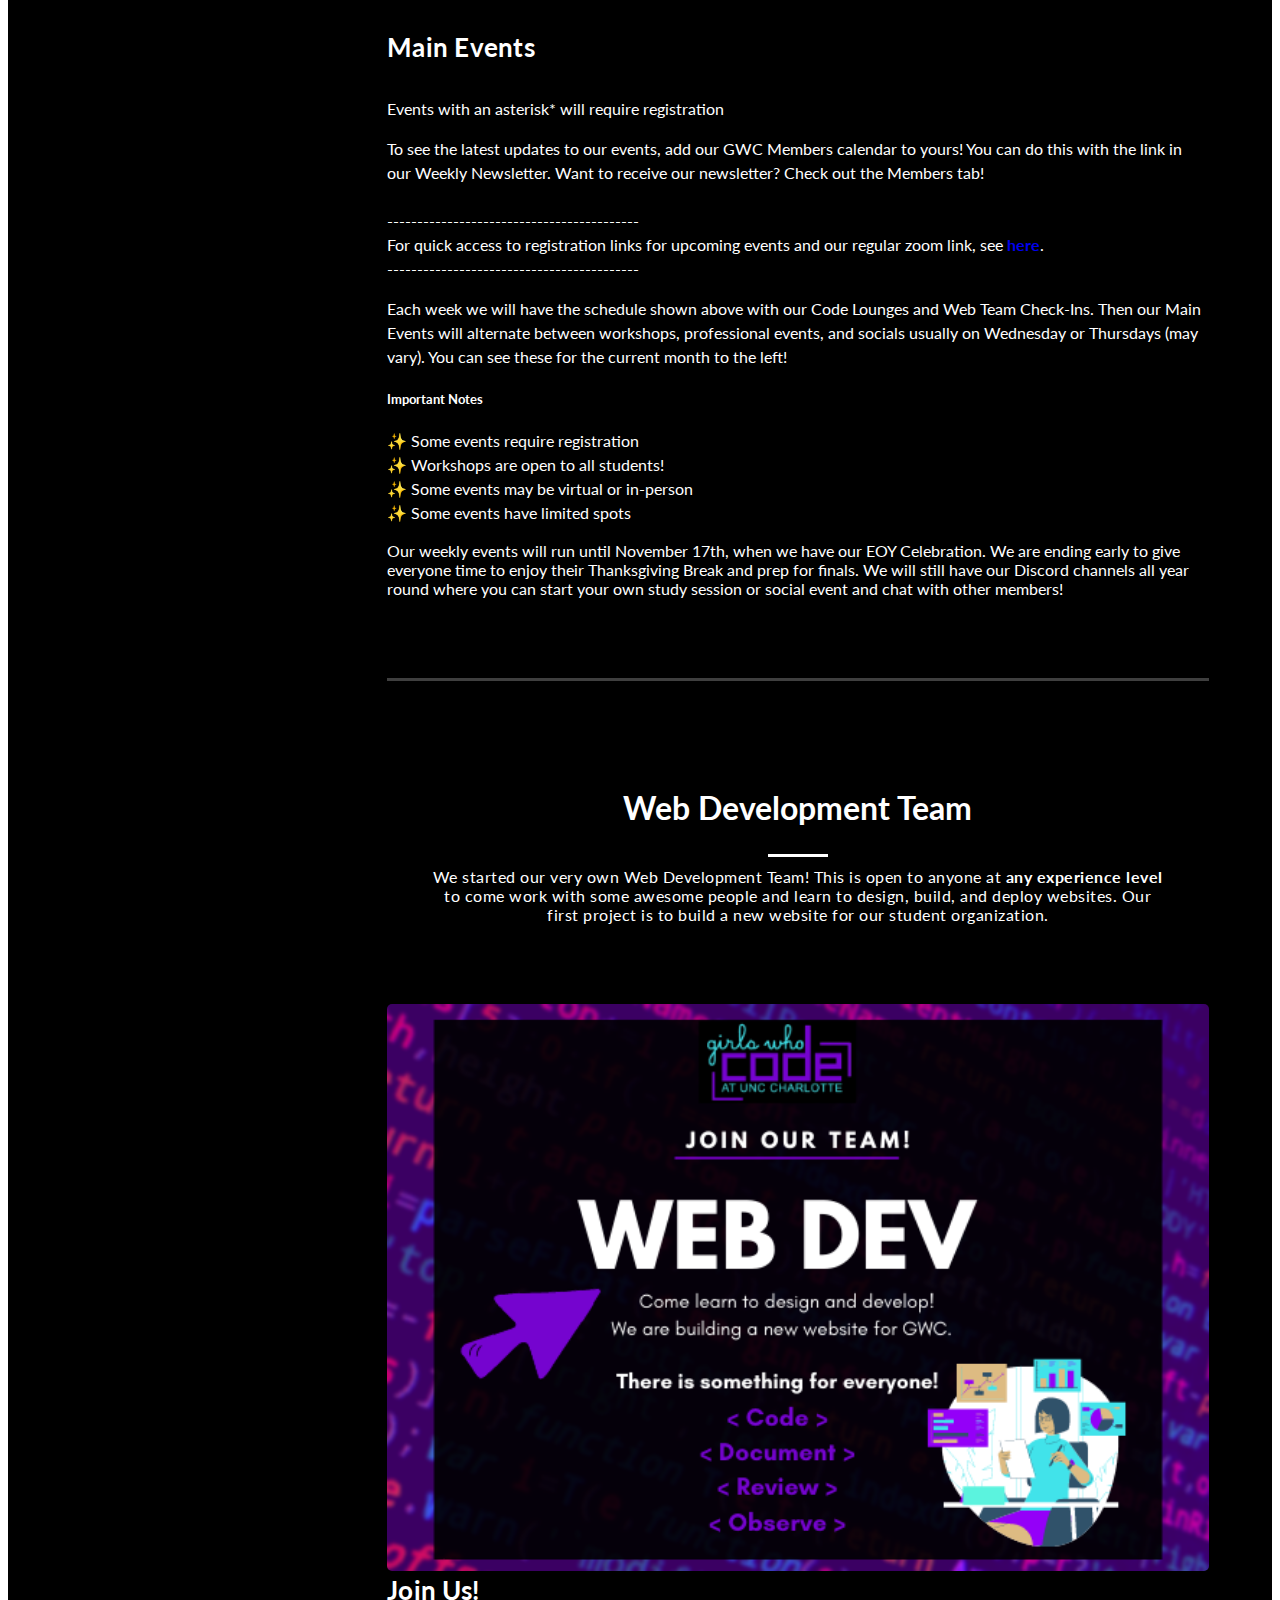
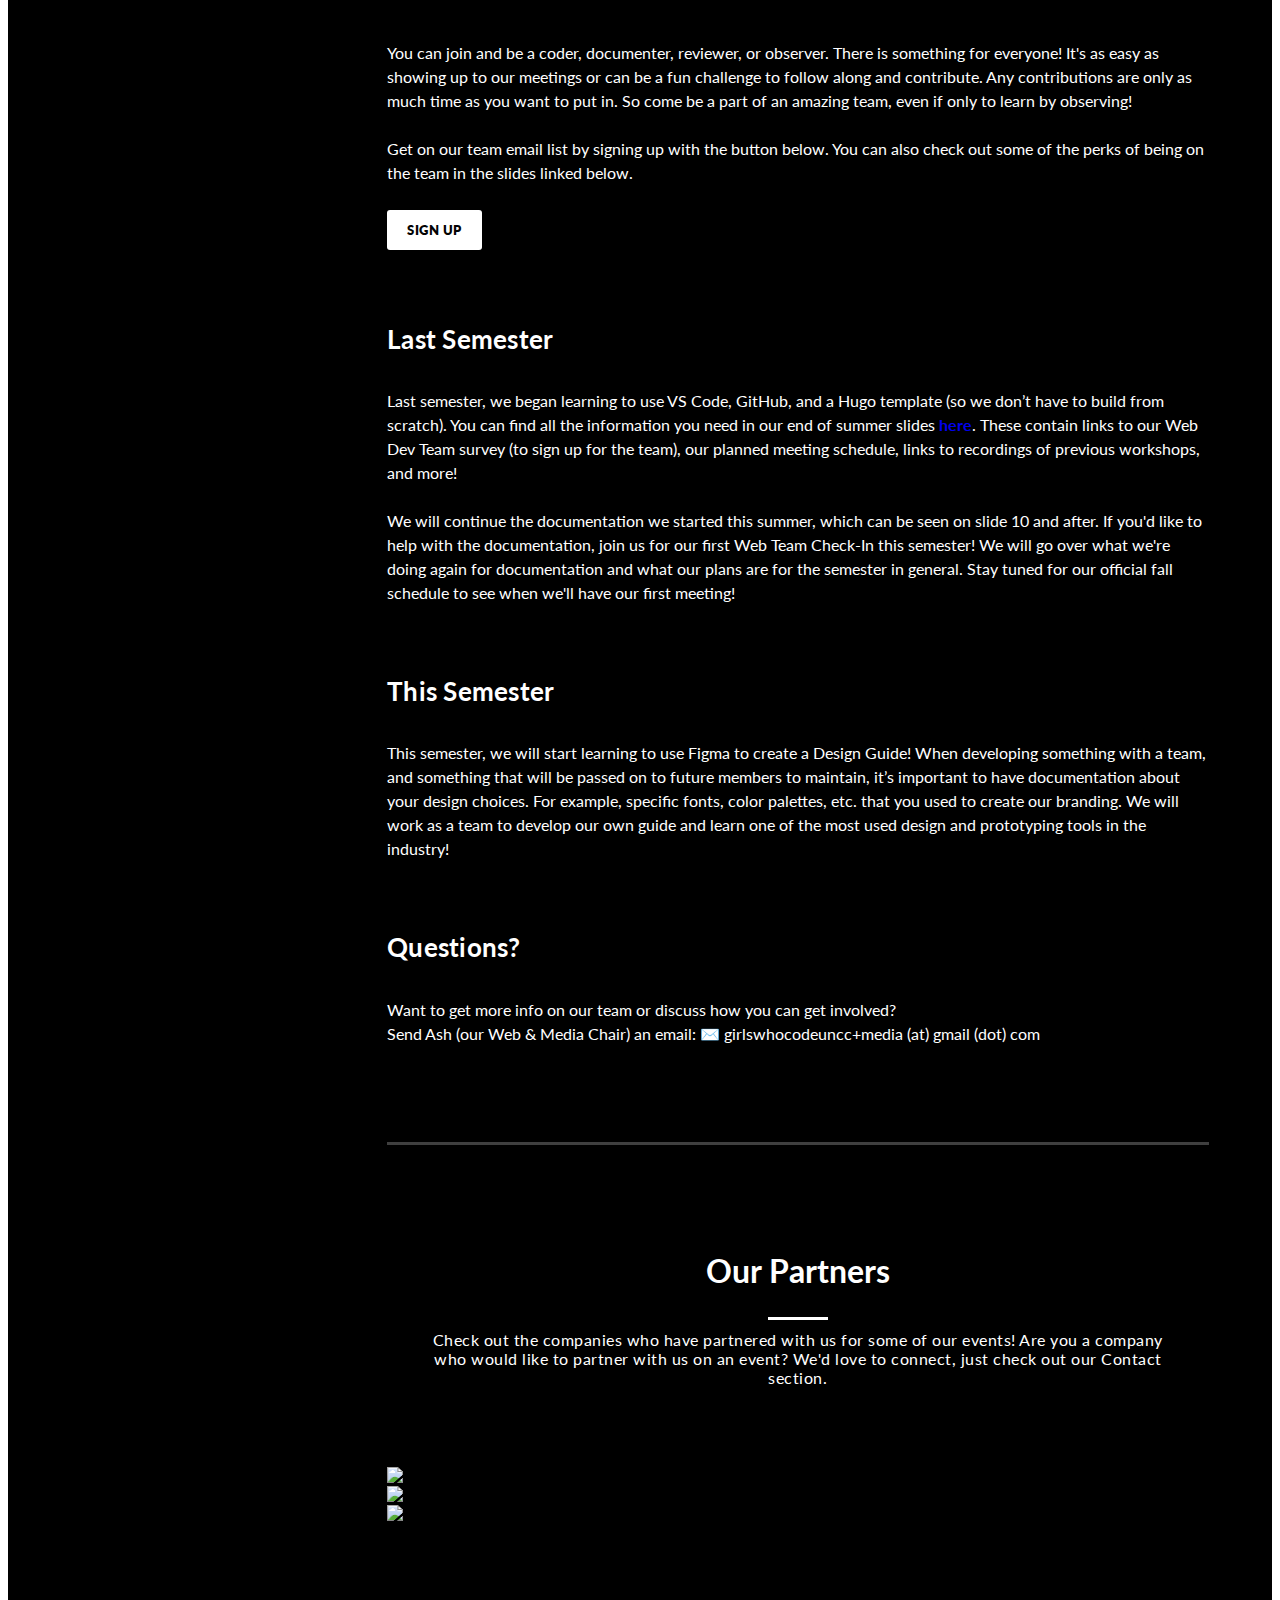
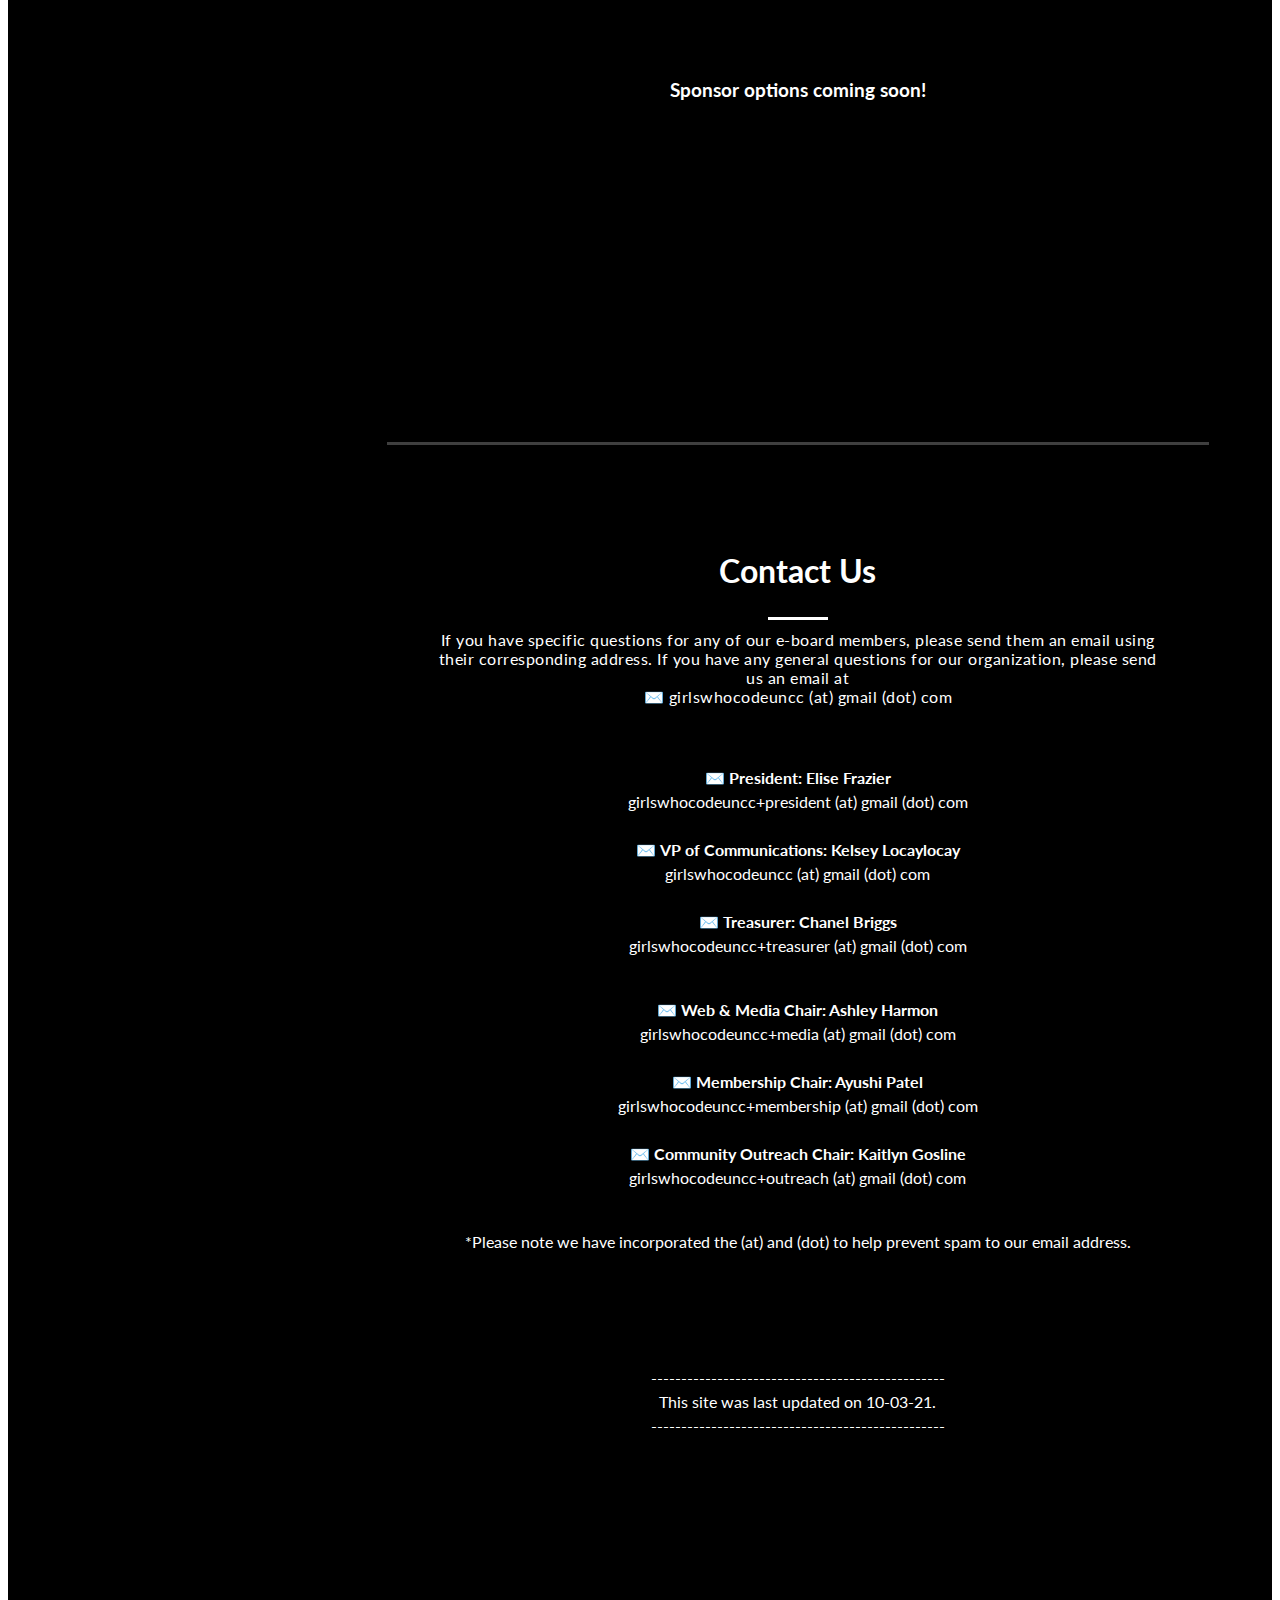
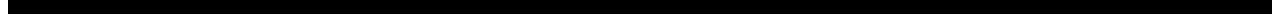
==== commit 2ad5cd17: "updates for october" ====
--- a/index.html
+++ b/index.html
@@ -679,7 +679,7 @@
             We have a variety of events planned for this fall semester. These include: Technical Workshops, Professional
             Panels, Social Events, and our weekly Web Team Check-Ins and Code Lounge.
     
-            We will kick off our weekly events on<strong> September 8th.</strong>
+            <!-- We will kick off our weekly events on<strong> September 8th.</strong> -->
             You can see more details on individual events on our calendar or on our
             <a href="https://ninerengage.uncc.edu/organization/gwcuncc" target="_blank"
               class="text-link"><strong>NinerEngage</strong></a>.
@@ -691,7 +691,7 @@
             <div class="col-md-7">
               <div class="left-image">
                 <!-- 💛 CHANGE ME src="assets/images/[image-for-project-or-assignment-1]" 💛 -->
-                <img src="assets/images/weekly events.PNG" alt="" />
+                <img src="assets/images/weeklyevents-updates.png" alt="" />
               </div>
             </div>
             <div class="col-md-5">
@@ -699,17 +699,17 @@
                 <!-- ✨ CAN CHANGE <h4>[title of info about the project]</h4> ✨-->
                 <h4>Weekly Events</h4>
                 <p>
-                  These events are all currently virtual, but they may become hybrid or in-person as we find the
-                  space.
+                  Check out our updates for weekly events!
                 </p> <br />
                 <strong>
-                  <h5>Web Check-Ins</h5>
+                  <h5>Web Team Check-Ins (virtual)</h5>
                 </strong>
                 <p>
                   Want to be a part of the Web Team?
                   No experience necessary!
-                  Just come to these quick check-ins to see what we are doing and if you want to get involved.
-                  Coming to watch each week is 100% welcome as well!
+                  Join our quick check-ins to see what we are doing and if you want to get involved.
+                  Coming to watch each week is 100% welcome as well! Join us via <a href="https://linktr.ee/girlswhocode_uncc" target="_blank"
+                  class="text-link"><strong>Zoom</strong></a>.
                 </p>
                 <br />
                 <!-- ✨ CAN CHANGE <h4>[title of info about the project]</h4> ✨-->
@@ -719,17 +719,19 @@
                 <p>
                   These will alternate between workshops, professional
                   events, and socials ranging between 1 and 2 hours long. Workshops will typically be 2 hours to
-                  factor in any extra help participants need along the way.
+                  factor in any extra help participants need along the way. The day and times for these will vary depending
+                  on the event. 
                 </p>
                 <br />
                 <strong>
-                  <h5>Code Lounge </h5>
+                  <h5>Code Lounge (hybrid)</h5>
                 </strong>
                 <!-- 💛 CHANGE ME <p>[description of info for this title]</p> 💛-->
                 <p>
                   Come drink coffee, chat, work out the bugs, logic, life troubles... really anything.
                   These sessions are purely here for socializing and technical support, however you want to use it.
-                  Enjoy some time to hangout with other GWC members before heading off into the weekend!
+                  Enjoy some time to hangout with other GWC members via <a href="https://linktr.ee/girlswhocode_uncc" target="_blank"
+                  class="text-link"><strong>Zoom</strong></a> or in WOOD 209!
 
                   <!-- <div class="white-button">
                   <a href="https://bit.ly/3fb3Q6U" target="_blank">Survey</a>
@@ -773,7 +775,7 @@
             <div class="col-md-7">
               <div class="right-image">
                 <!-- 💛 CHANGE ME src="assets/images/[image-for-project-or-assignment-1]" 💛 -->
-                <img src="assets/images/september-mainevents.PNG" alt="" />
+                <img src="assets/images/october-mainevents.PNG" alt="" />
               </div>
             </div>
             <div class="col-md-5">
@@ -784,28 +786,28 @@
                 <p>
                   To see the latest updates to our events, add our GWC Members calendar to yours! You can do this
                   with the link in our Weekly Newsletter. Want to receive our newsletter? Check out the Members tab!
-                 <br /> <br /> For quick access to registration links for upcoming events and our regular zoom link, see <a
+                 <br /> <br /> ------------------------------------------<br />
+                 For quick access to registration links for upcoming events and our regular zoom link, see <a
                     href="https://linktr.ee/girlswhocode_uncc" target="_blank"
                     class="text-link"><strong>here</strong></a>.
+                    <br />------------------------------------------
                 </p>
                 <p>
-                  Each week we will have the schedule shown above with our Web Check-Ins and Main Events on Wednesday
-                  nights,
-                  and our Code Lounge on Thursday nights. Our Main Events will alternate between workshops, professional
-                  events, and socials.
+                  Each week we will have the schedule shown above with our Code Lounges and Web Team Check-Ins. 
+                  Then our Main Events will alternate between workshops, professional
+                  events, and socials usually on Wednesday or Thursdays (may vary).
                   You can see these for the current month to the left!</p>
 
                 <h5>Important Notes</h5>
                 <p>
                   ✨ Some events require registration
-                  <br />✨ Some events are member-only
+                  <!-- <br />✨ Some events are member-only -->
                   <br />✨ Workshops are open to all students!
                   <br />✨ Some events may be virtual or in-person
                   <br />✨ Some events have limited spots
                 </p>
                 Our weekly events will run until November 17th, when we have our EOY Celebration. We are ending early to
-                give everyone time to enjoy their Thanksgiving Break and prep for finals. Though our events will end, we
-                will still have
+                give everyone time to enjoy their Thanksgiving Break and prep for finals. We will still have
                 our Discord channels all year round where you can start your own study session or social event and chat
                 with other members!
                 <br />
@@ -1031,7 +1033,7 @@
               <p>
                 <br /><br /><br /><br />
                 ------------------------------------------------- <br />
-                This site was last updated on 09-02-21.<br />
+                This site was last updated on 10-03-21.<br />
                 -------------------------------------------------
               </p>
             </div>
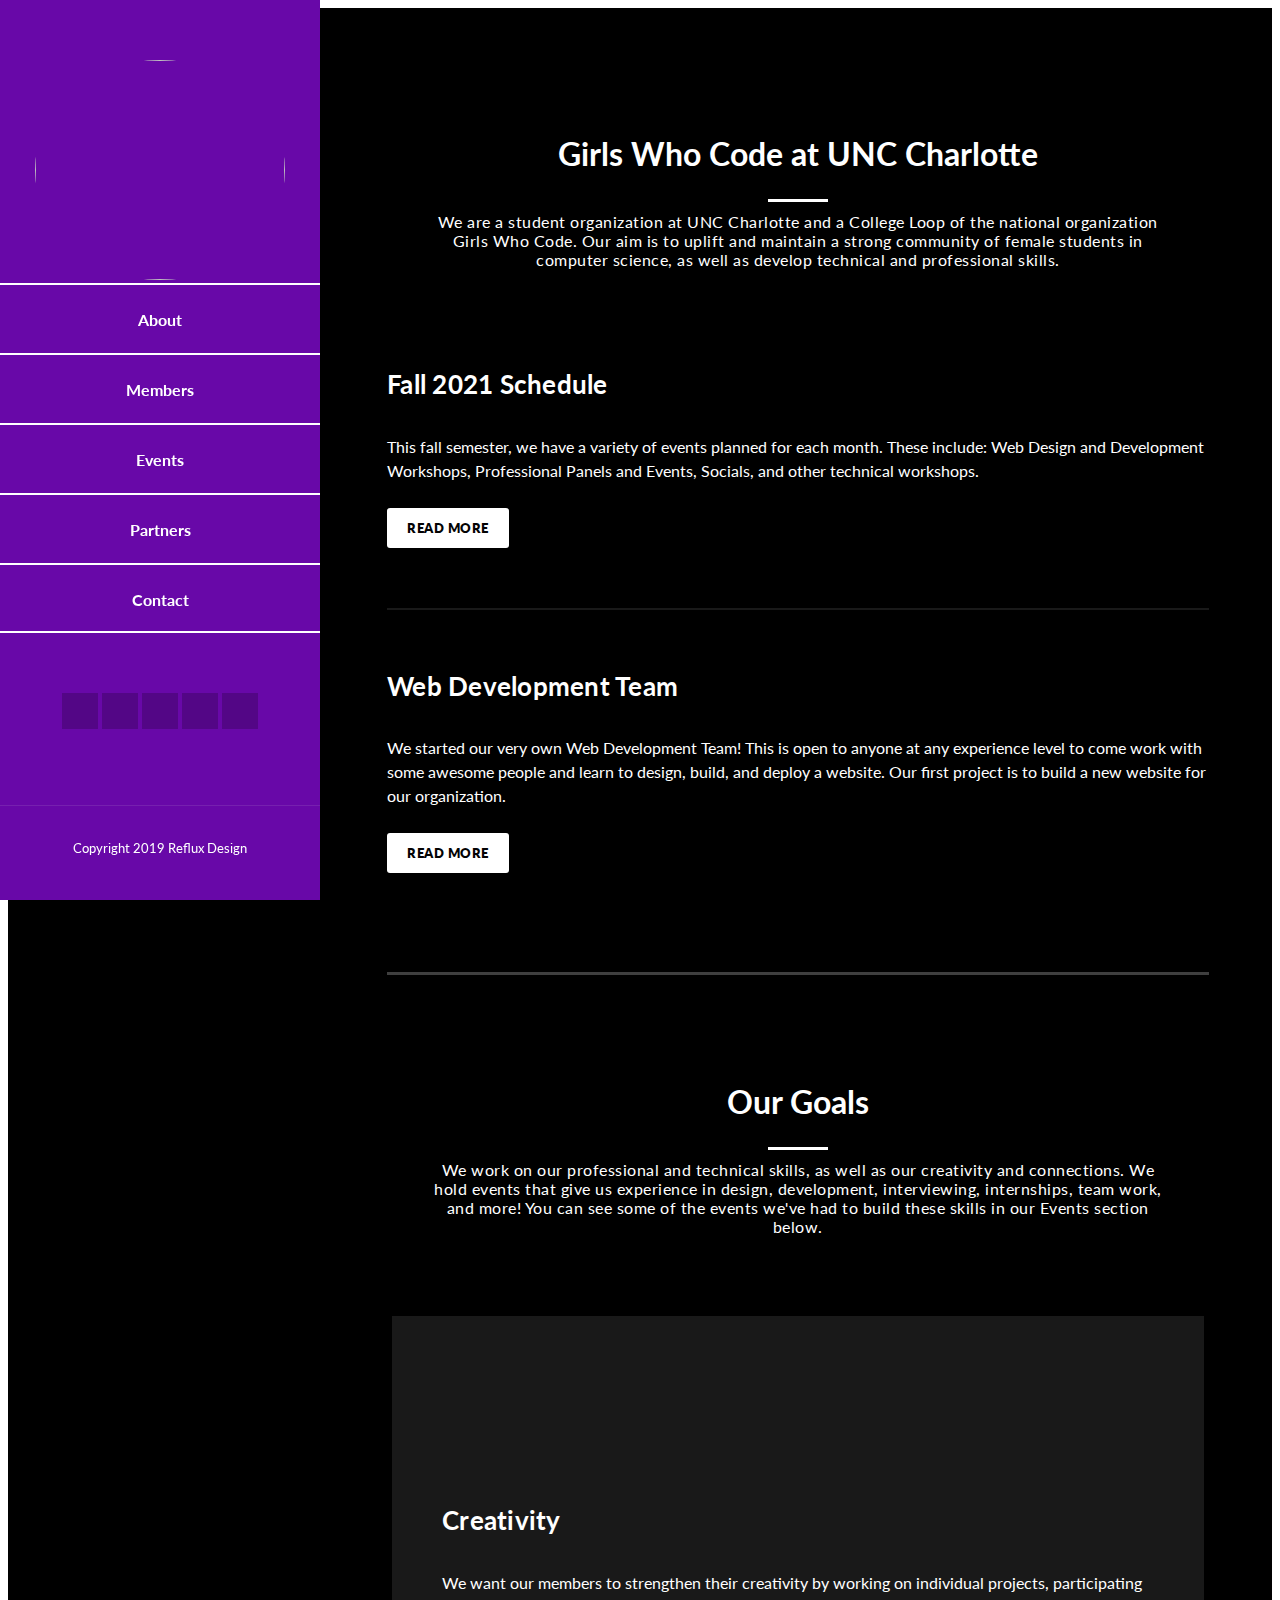
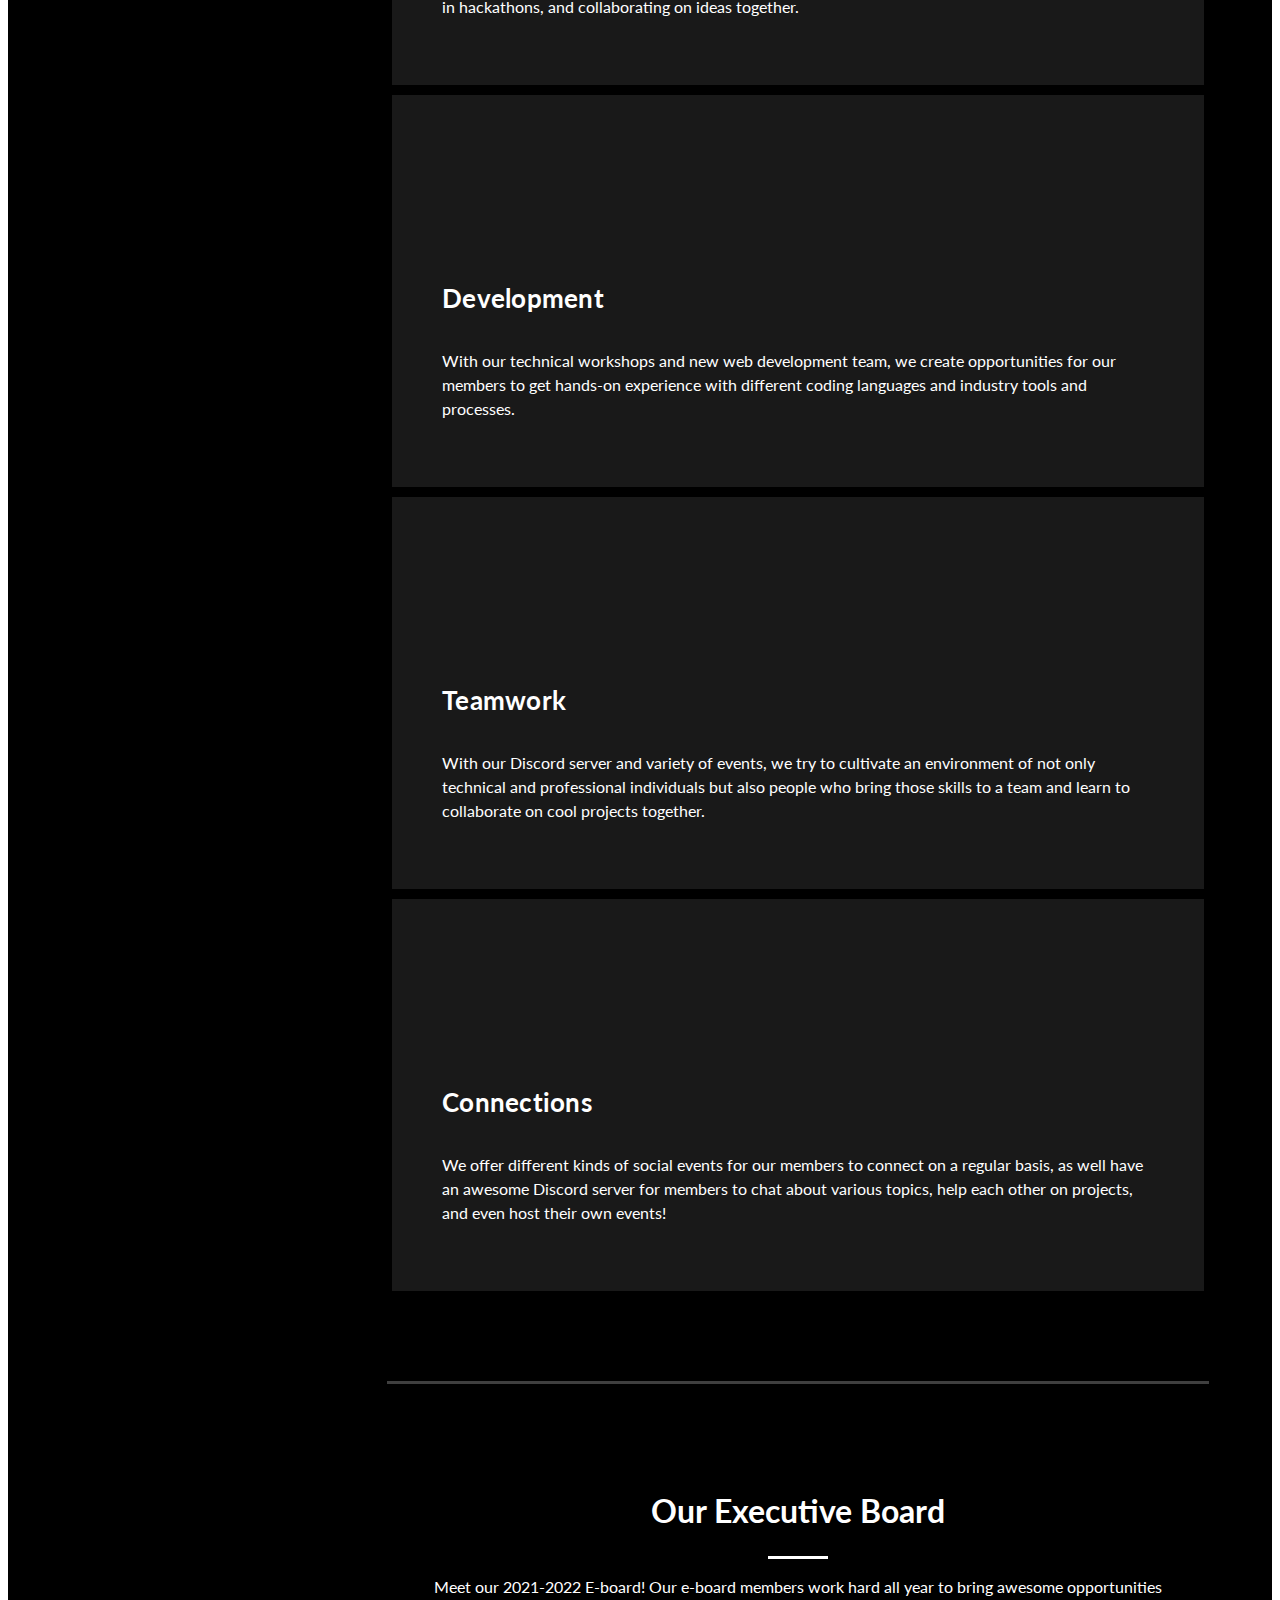
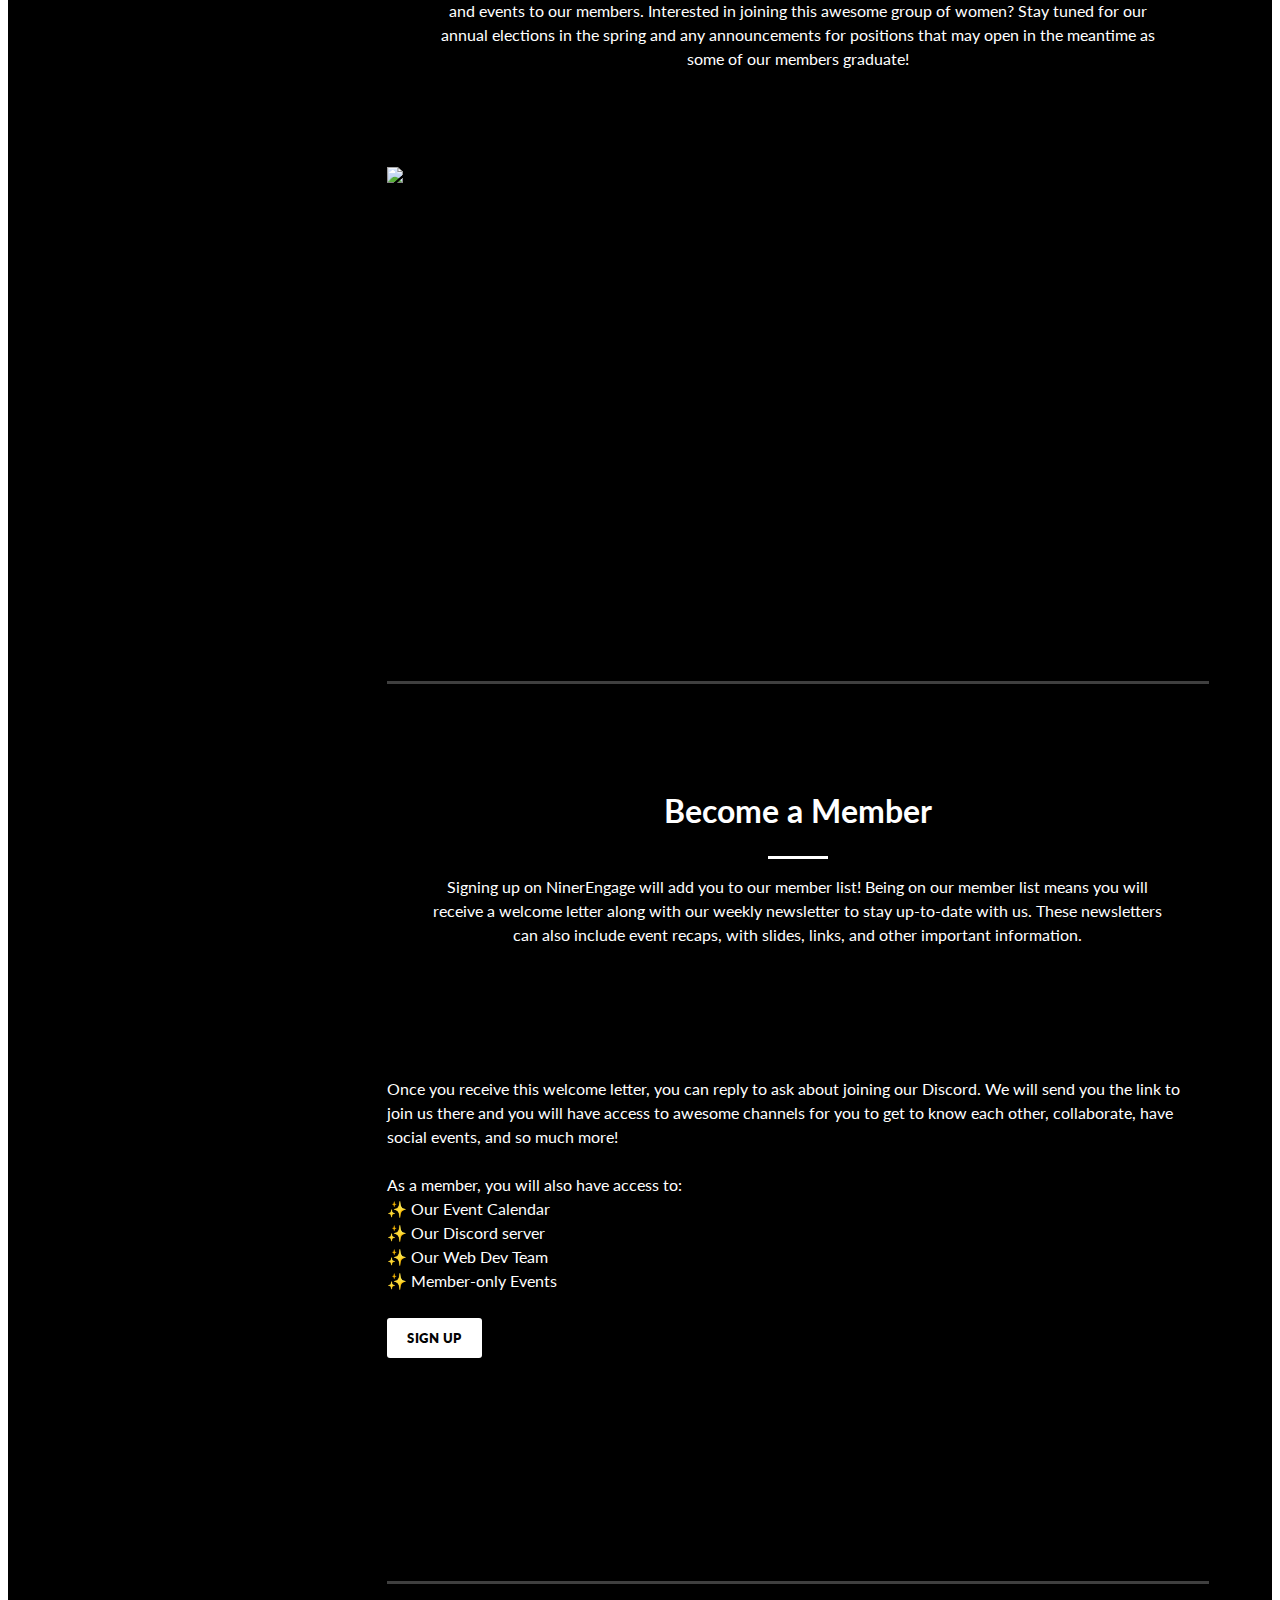
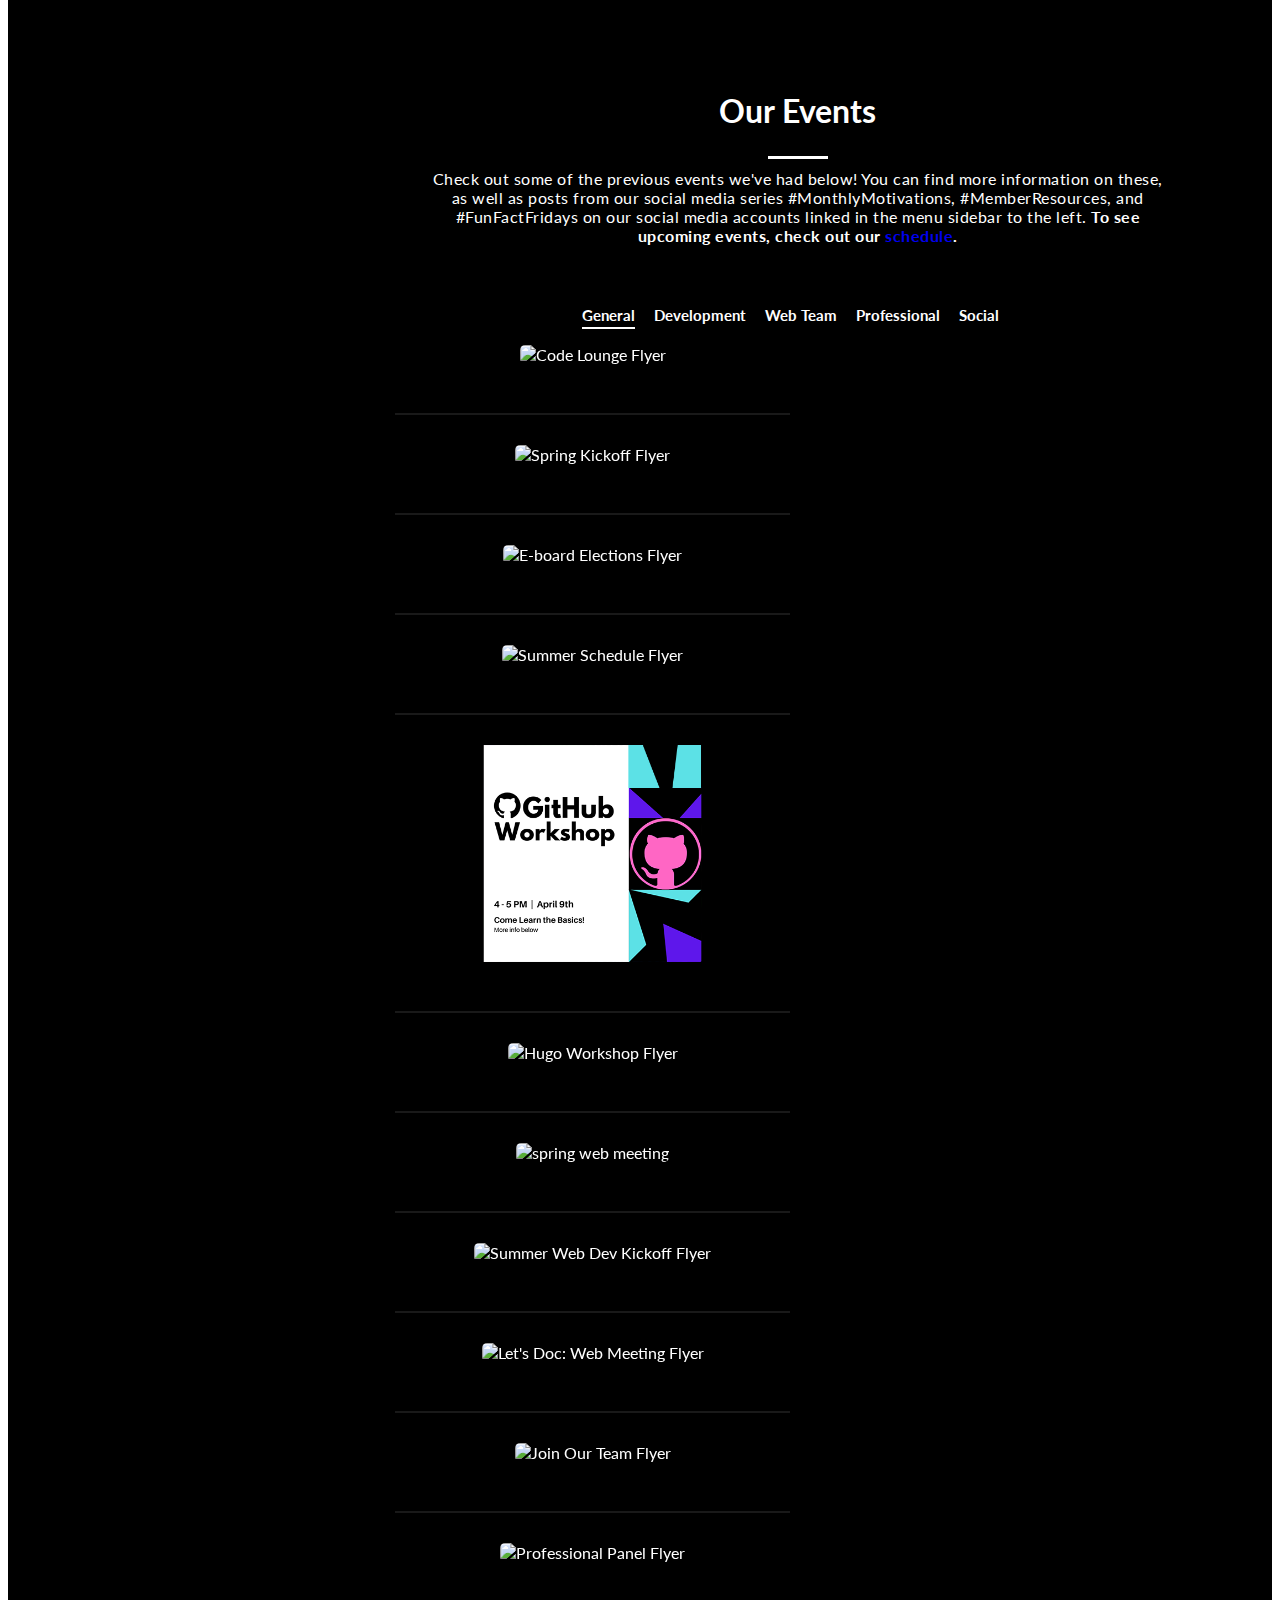
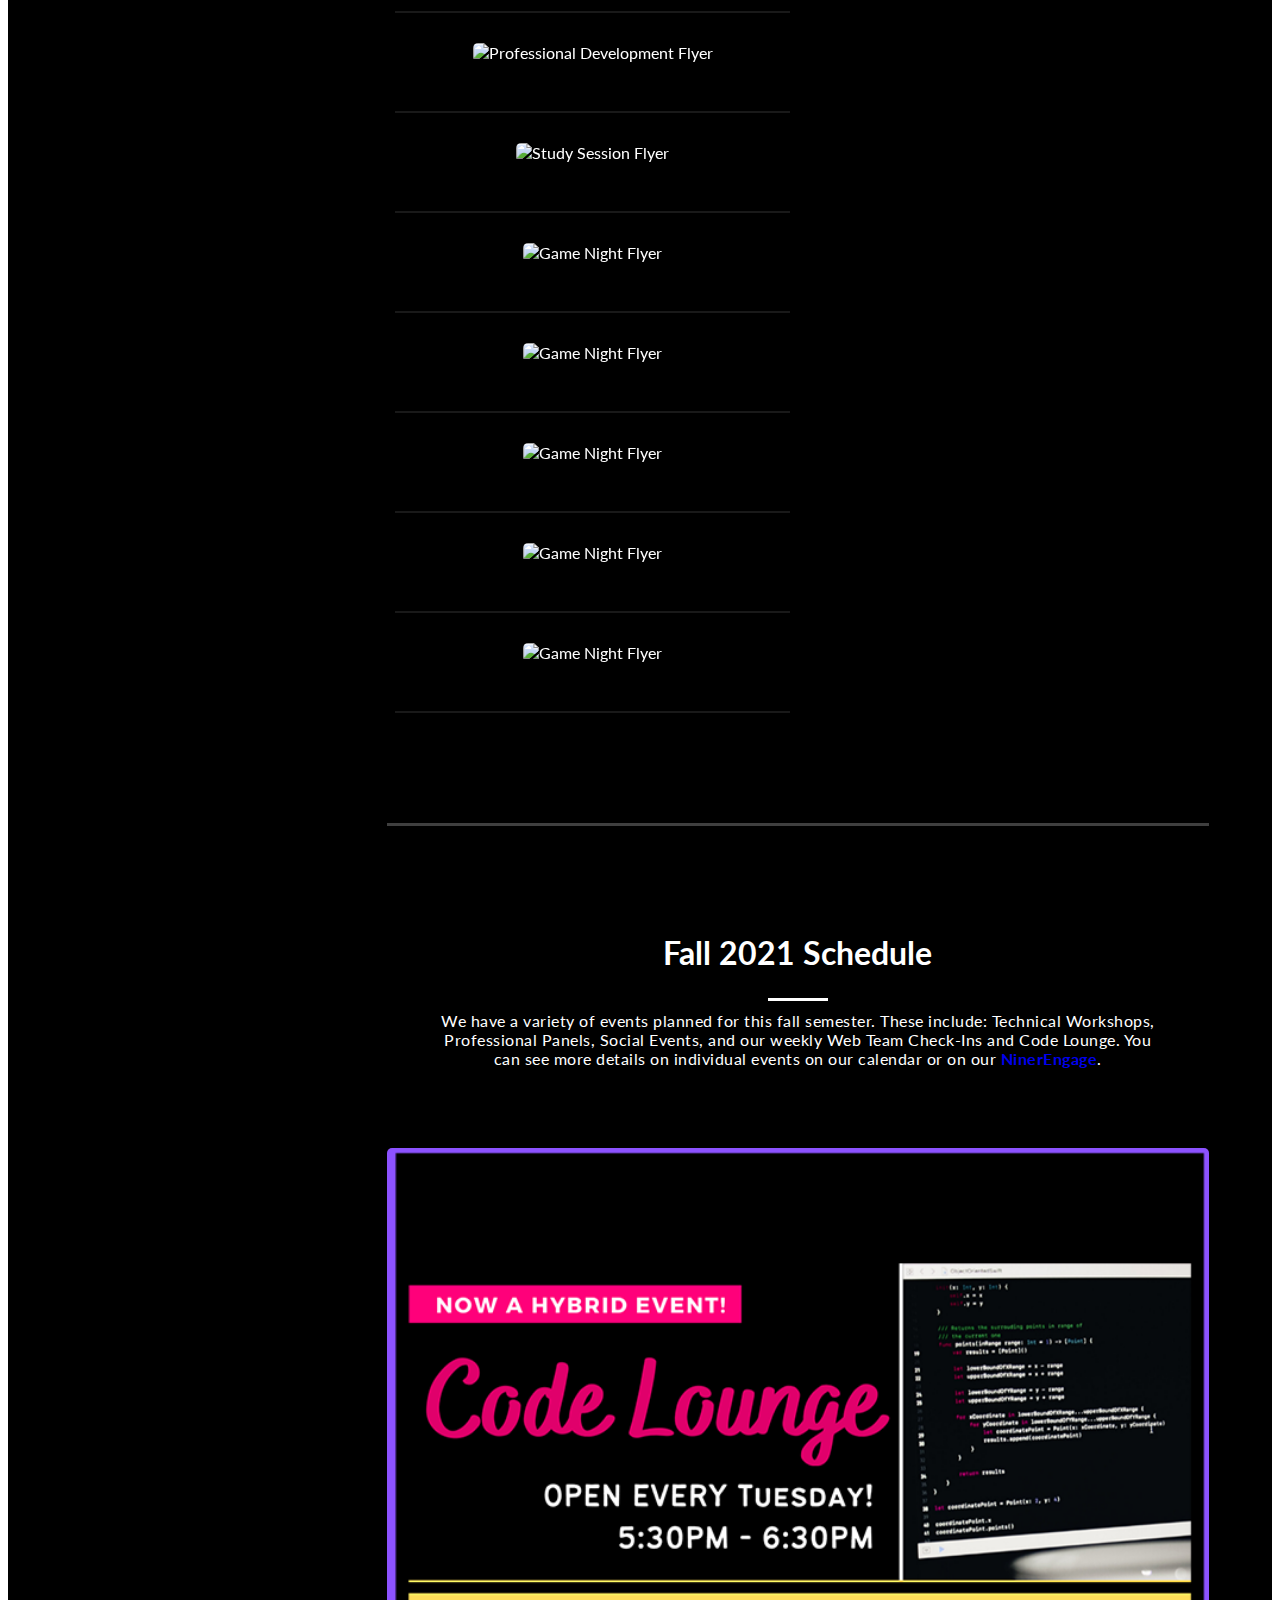
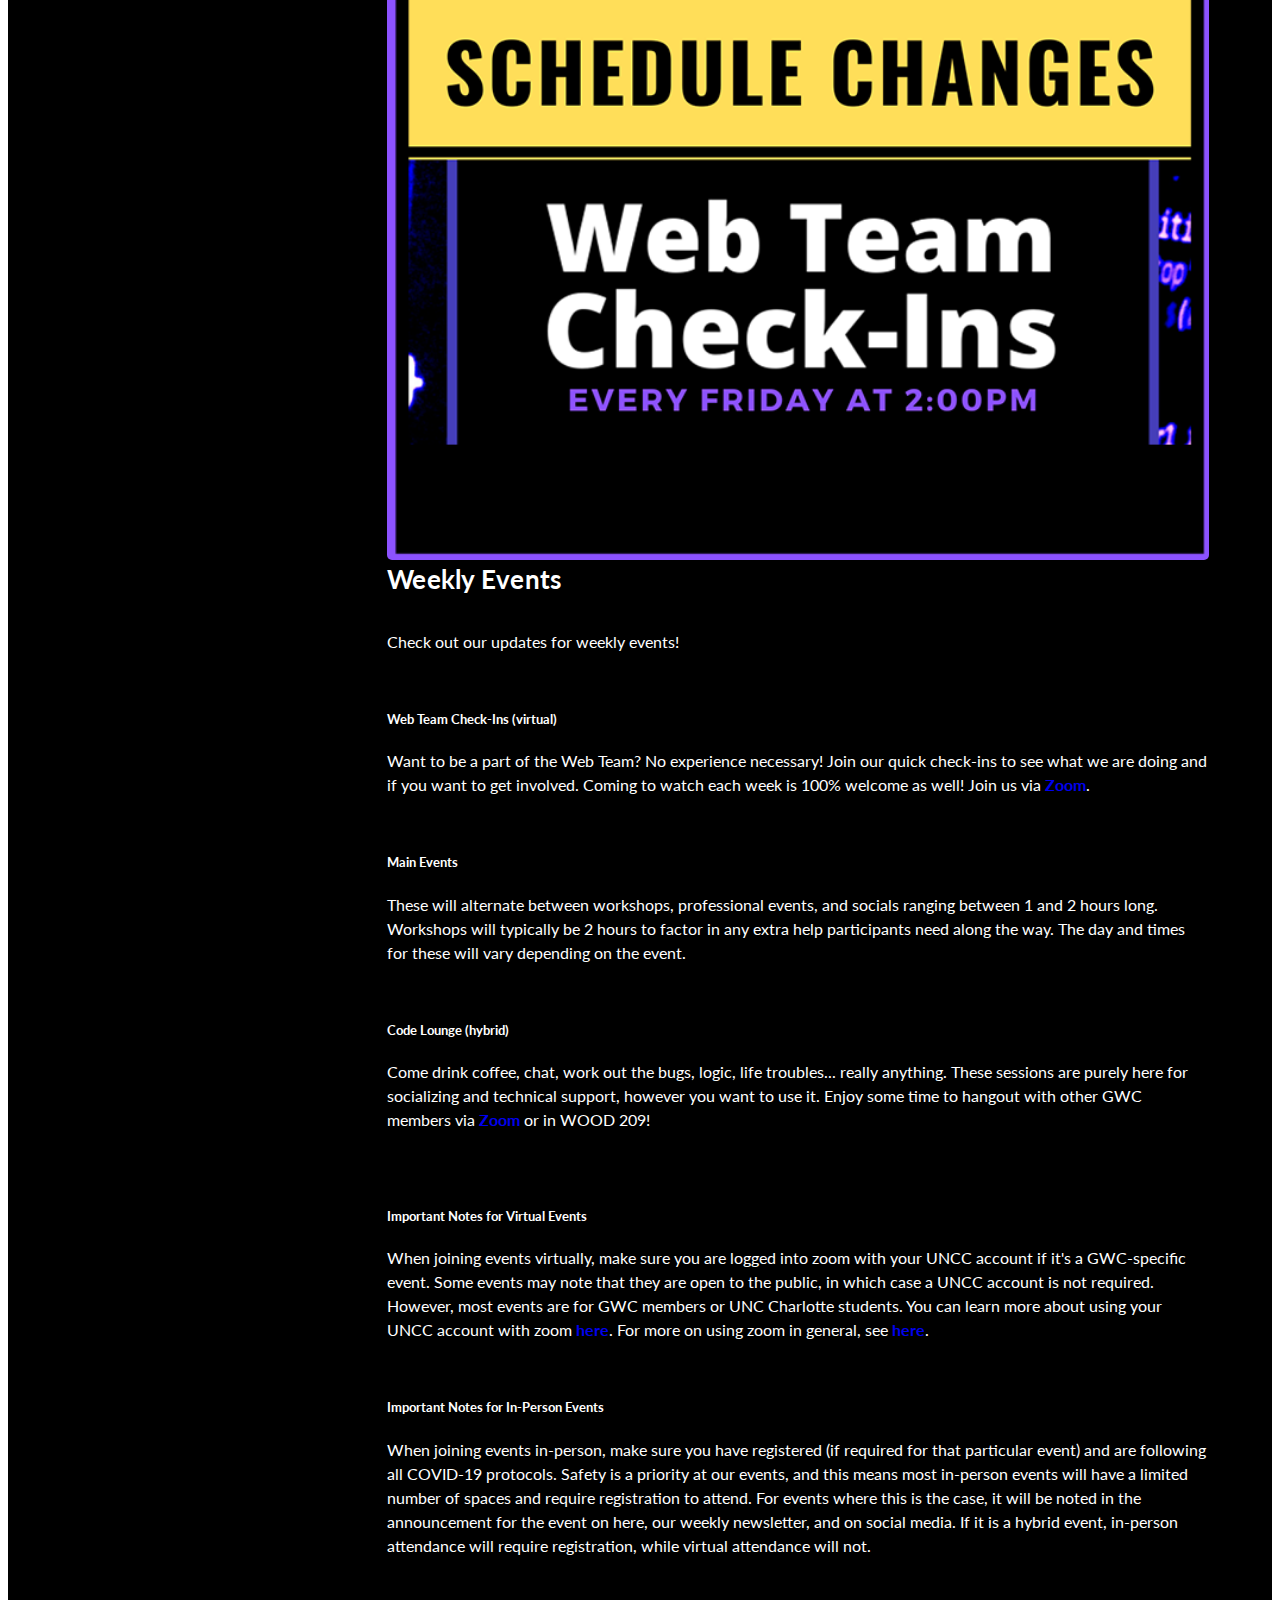
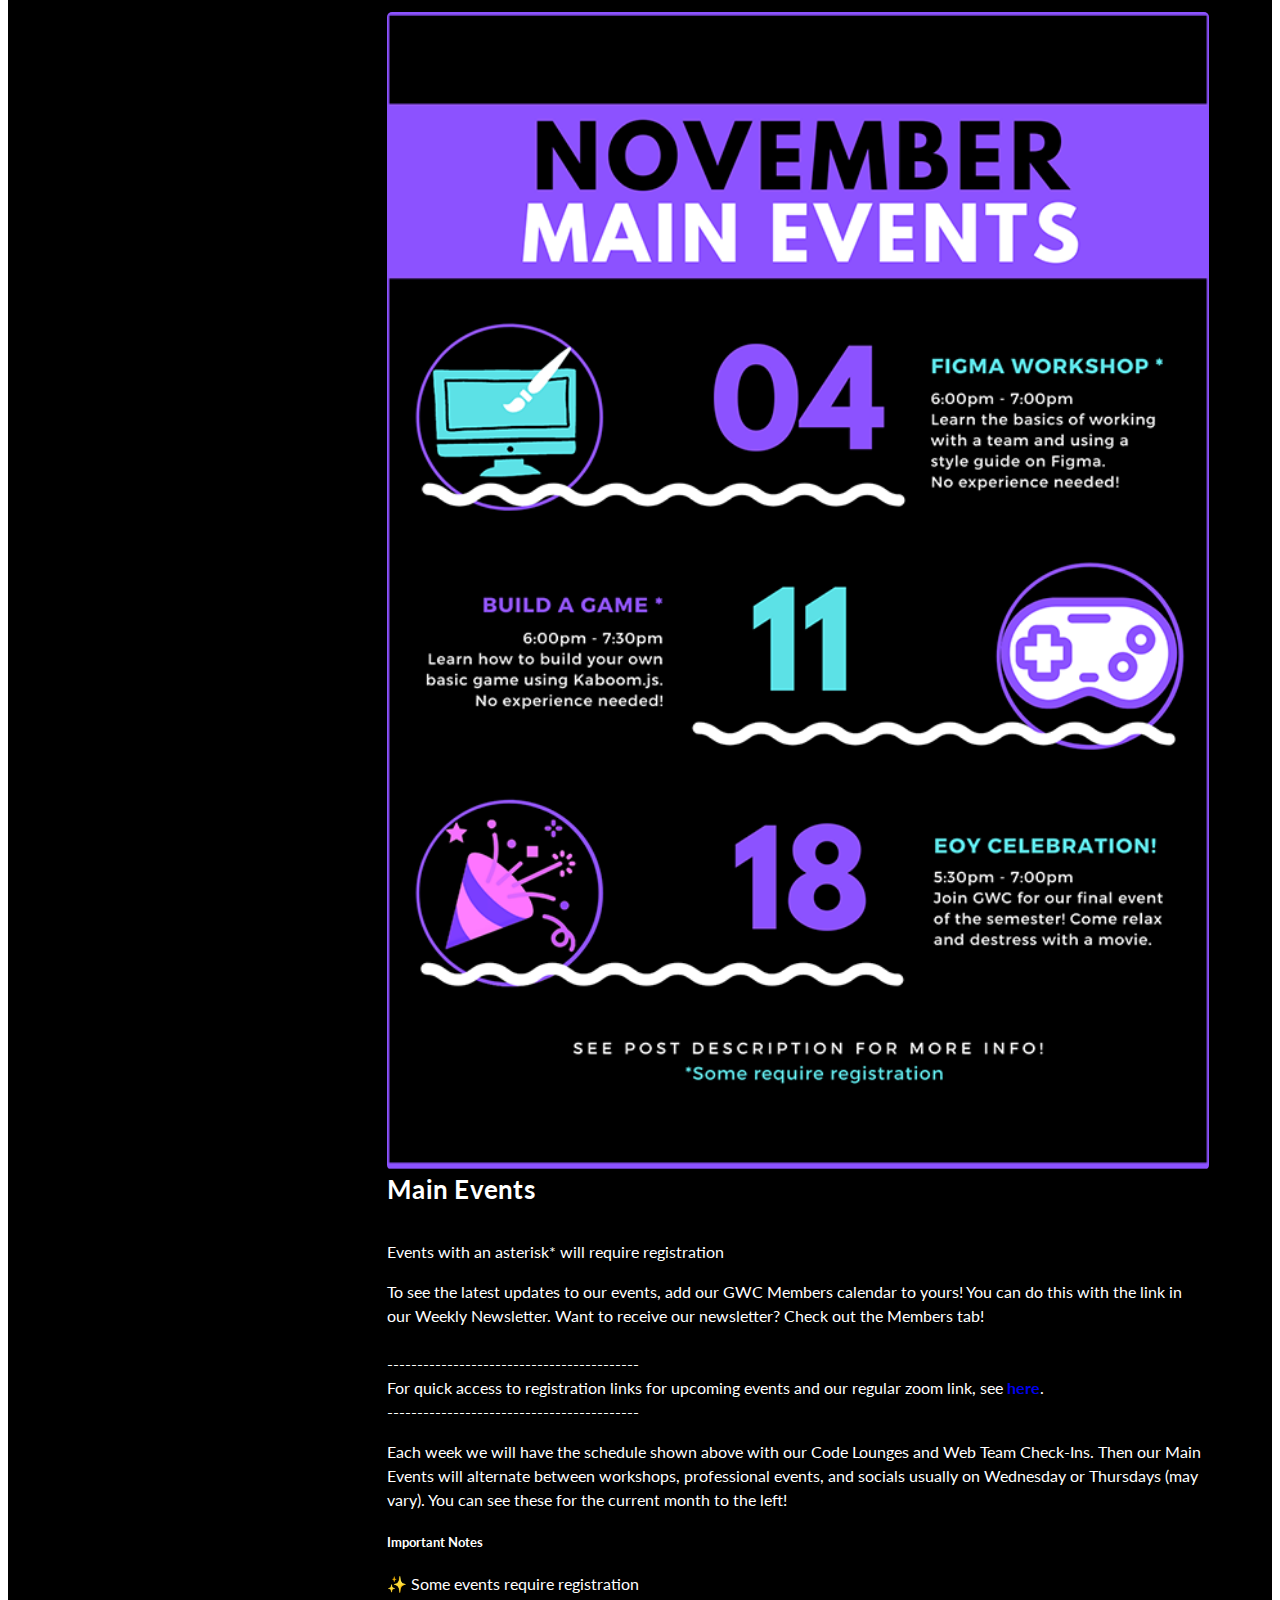
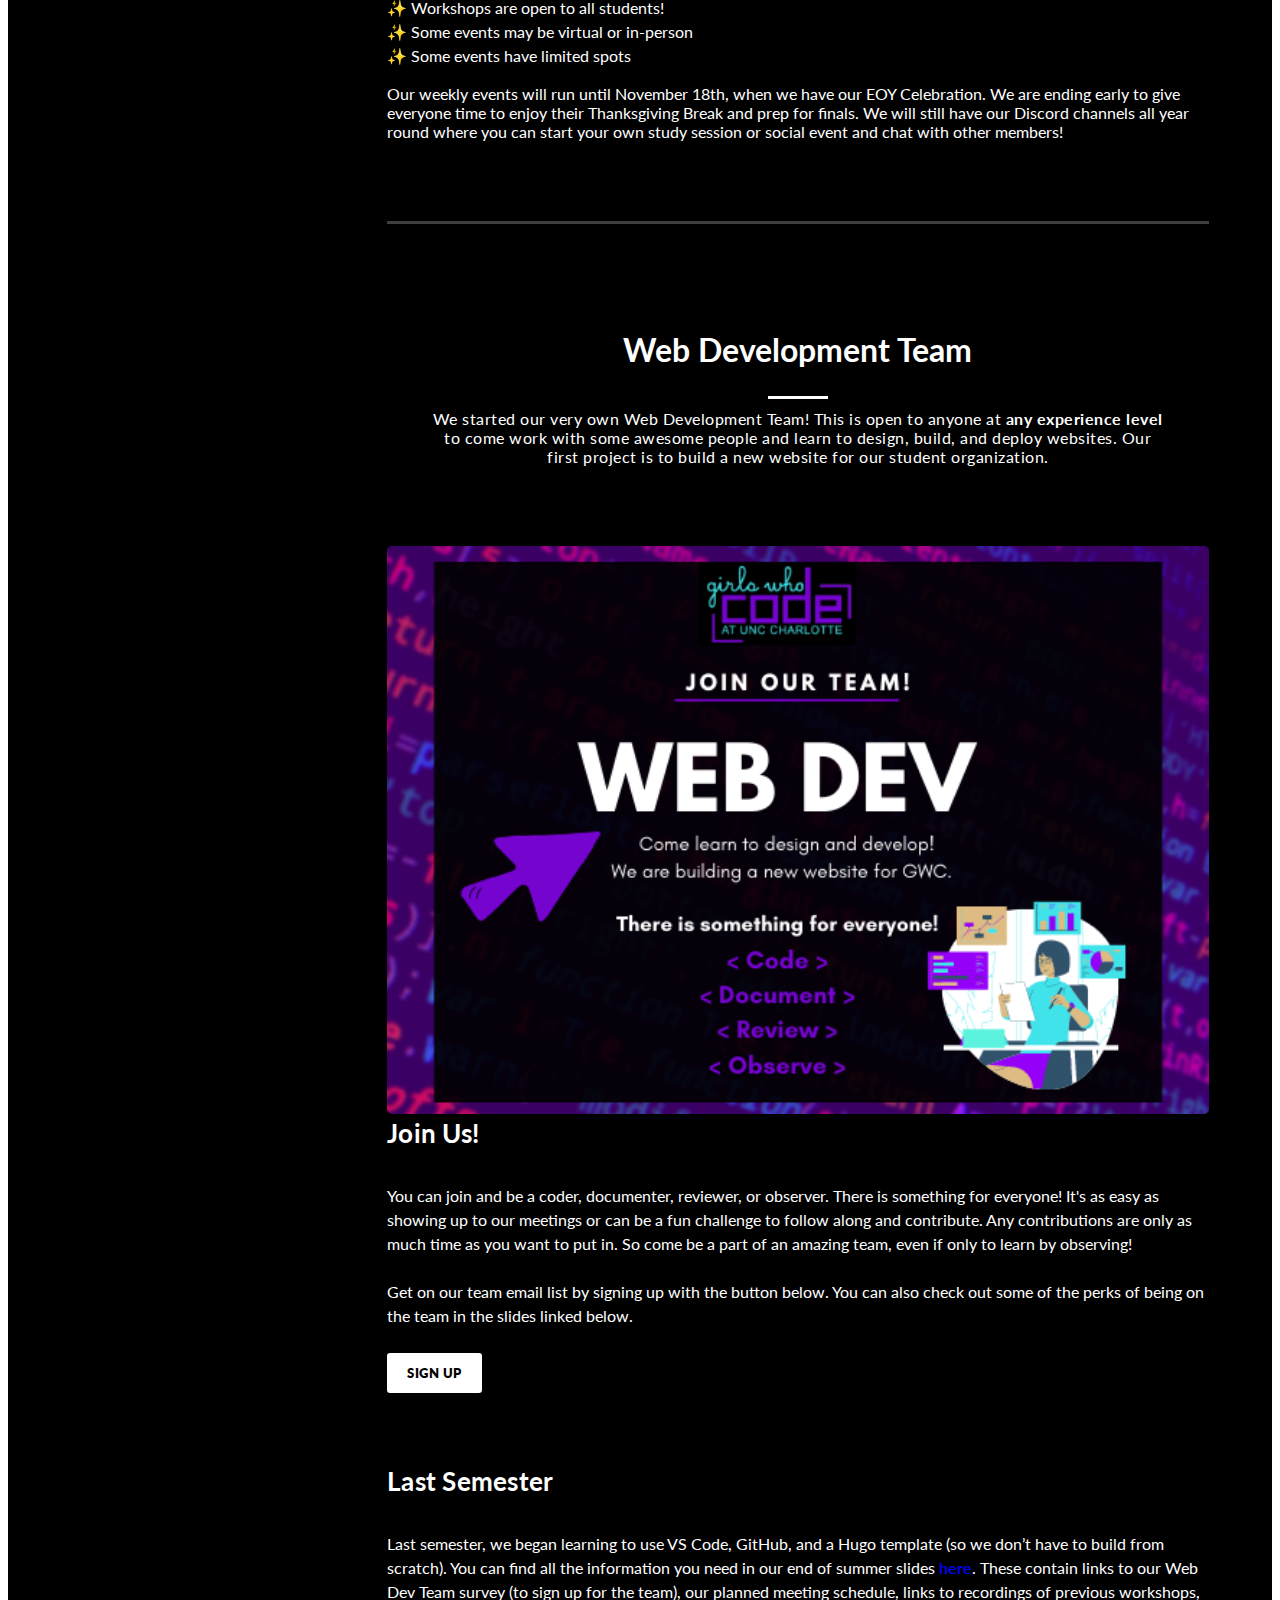
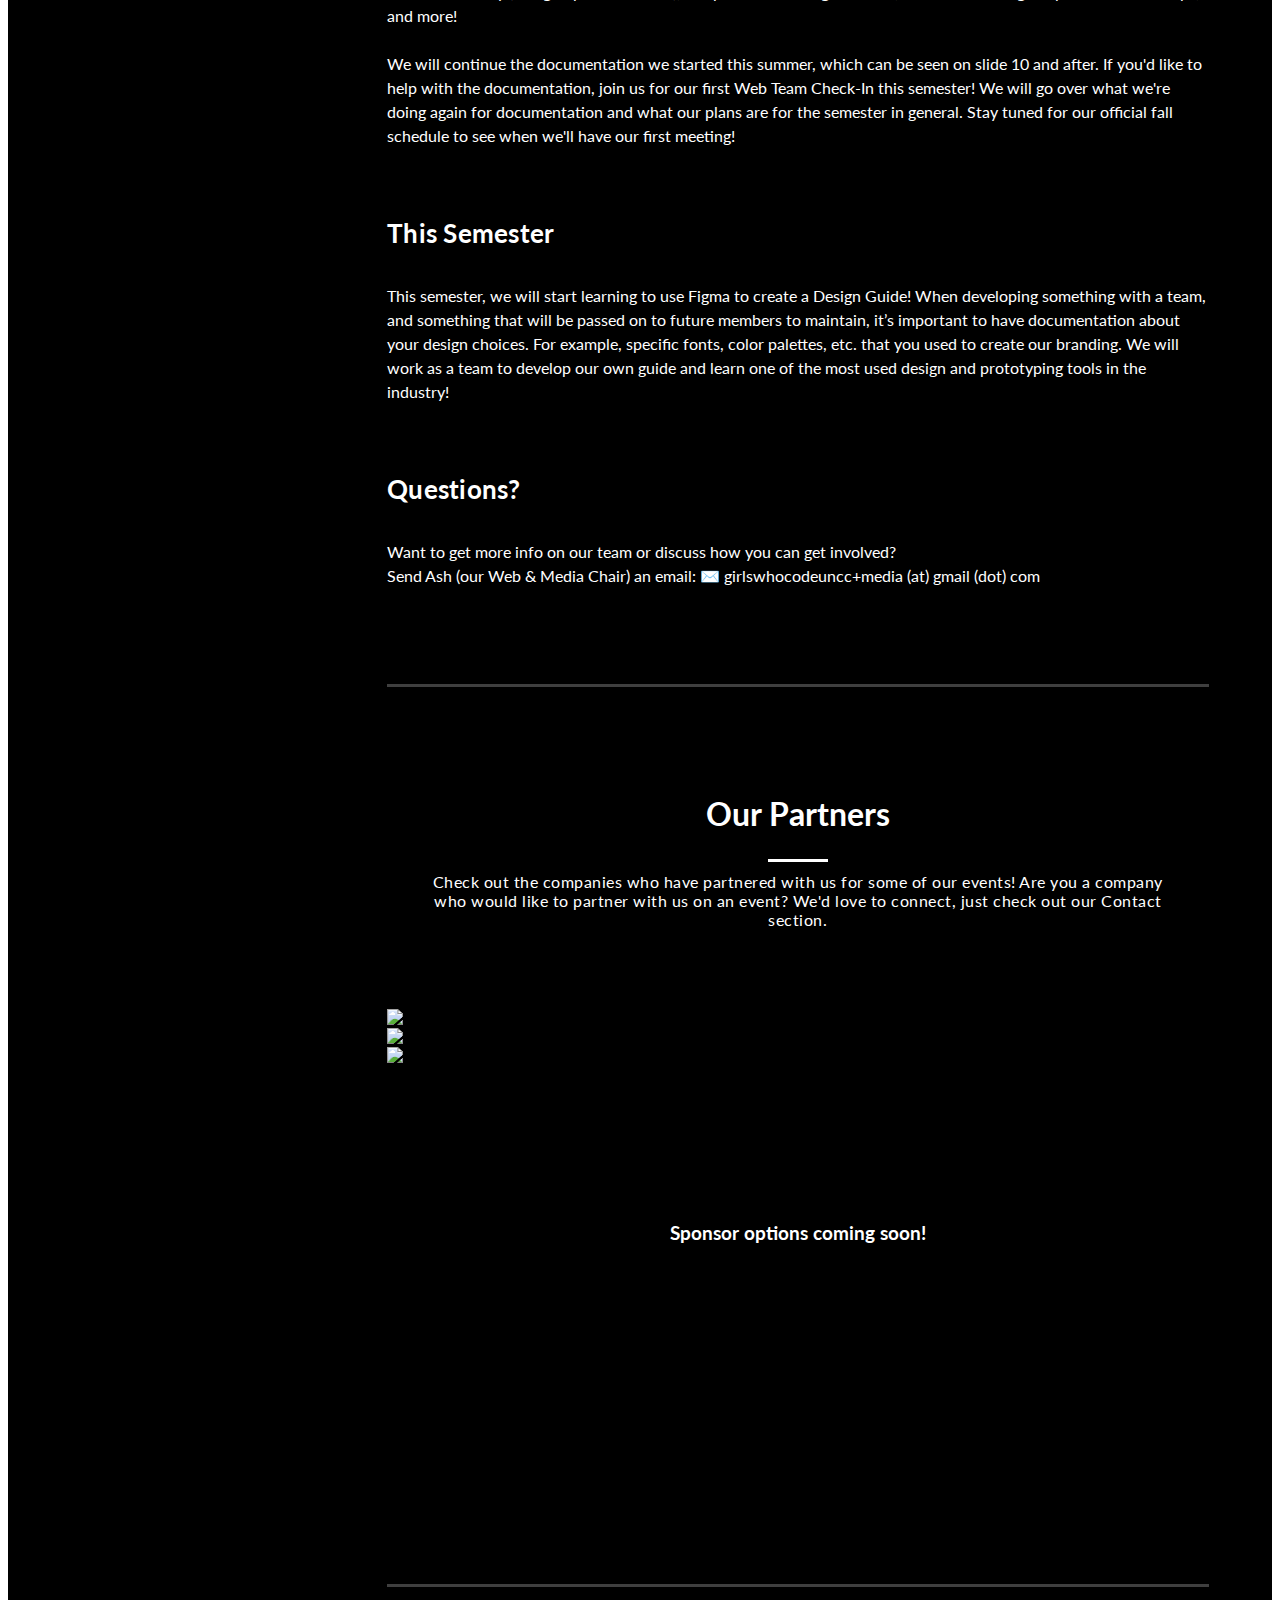
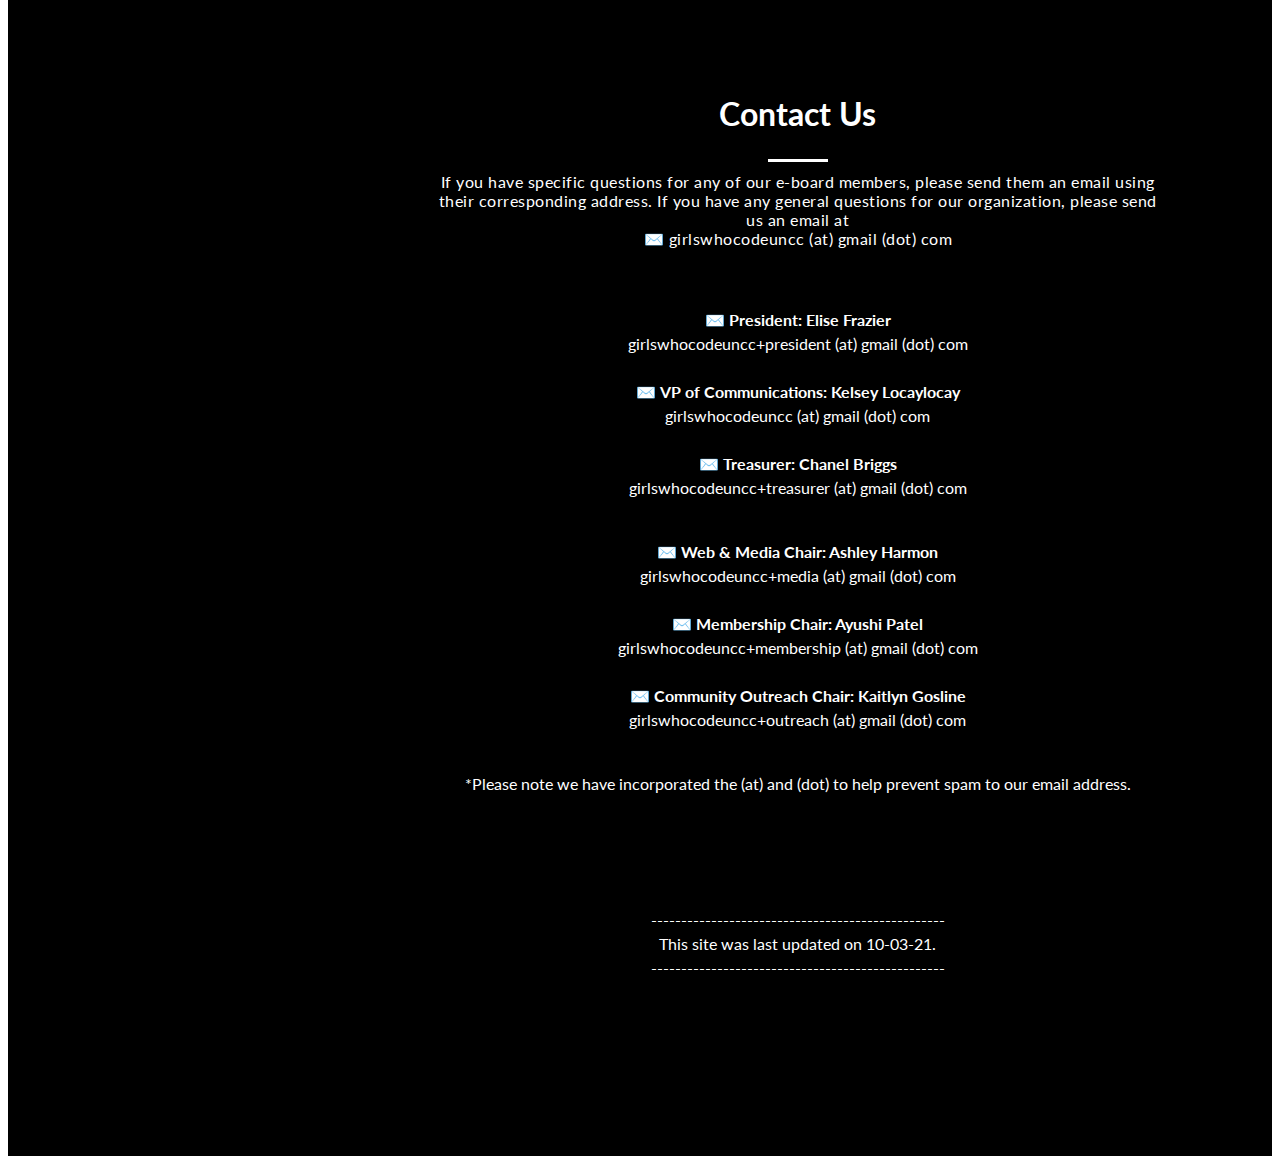
==== commit 847ca99c: "updated month events" ====
--- a/index.html
+++ b/index.html
@@ -775,7 +775,7 @@
             <div class="col-md-7">
               <div class="right-image">
                 <!-- 💛 CHANGE ME src="assets/images/[image-for-project-or-assignment-1]" 💛 -->
-                <img src="assets/images/october-mainevents.PNG" alt="" />
+                <img src="assets/images/november-mainevents.png" alt="" />
               </div>
             </div>
             <div class="col-md-5">
@@ -806,7 +806,7 @@
                   <br />✨ Some events may be virtual or in-person
                   <br />✨ Some events have limited spots
                 </p>
-                Our weekly events will run until November 17th, when we have our EOY Celebration. We are ending early to
+                Our weekly events will run until November 18th, when we have our EOY Celebration. We are ending early to
                 give everyone time to enjoy their Thanksgiving Break and prep for finals. We will still have
                 our Discord channels all year round where you can start your own study session or social event and chat
                 with other members!
